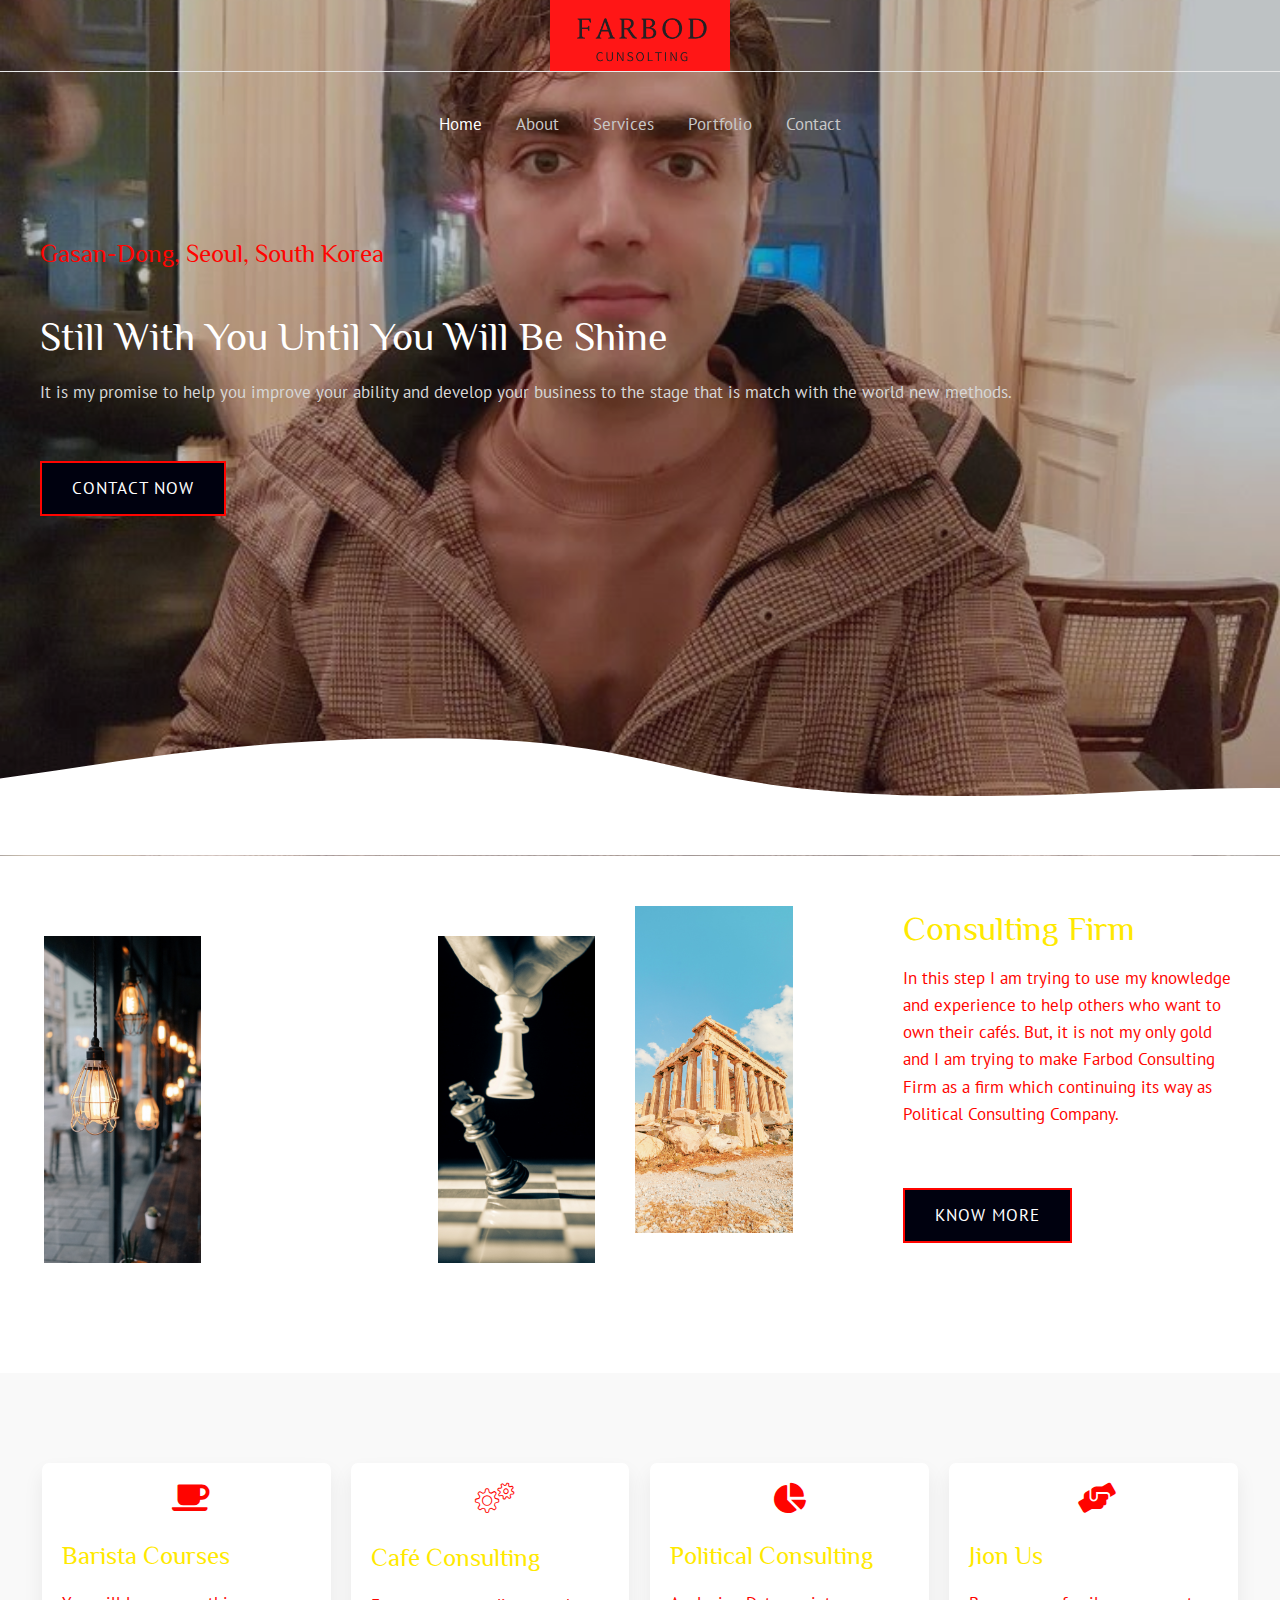
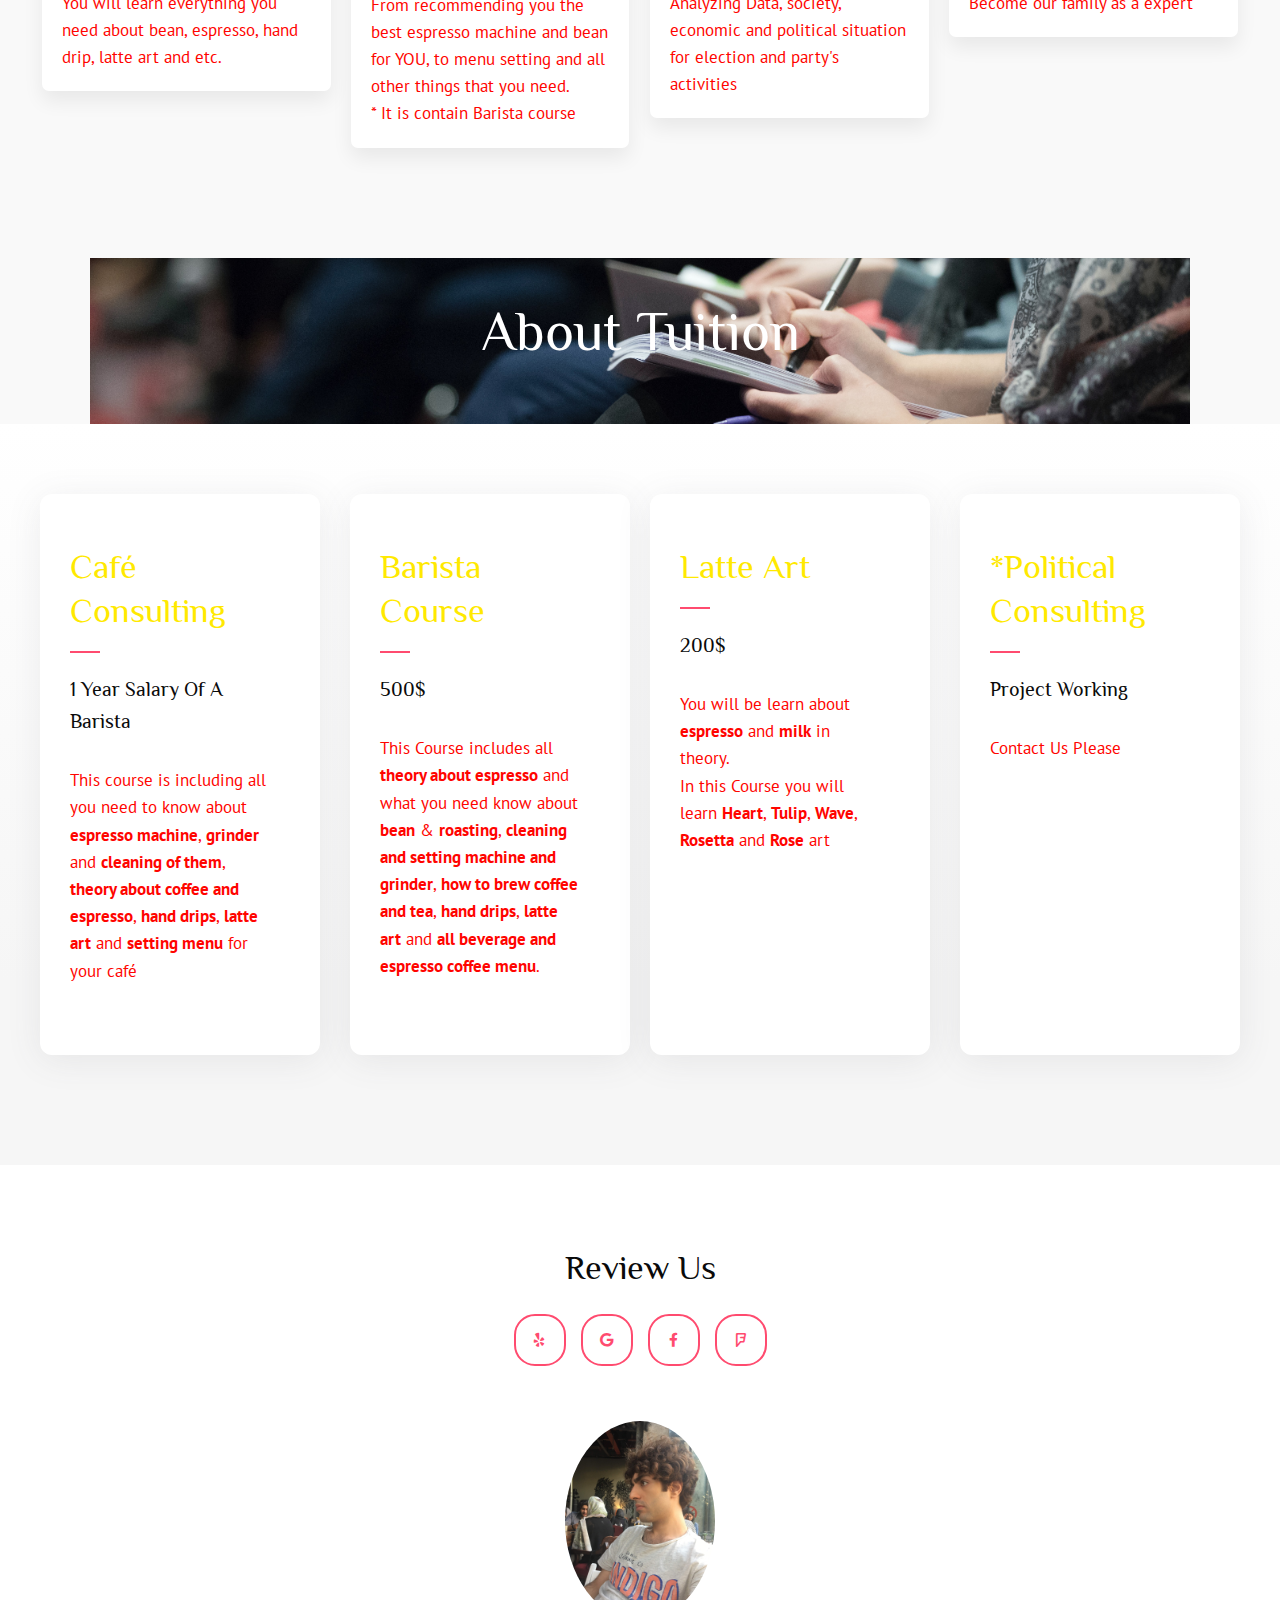
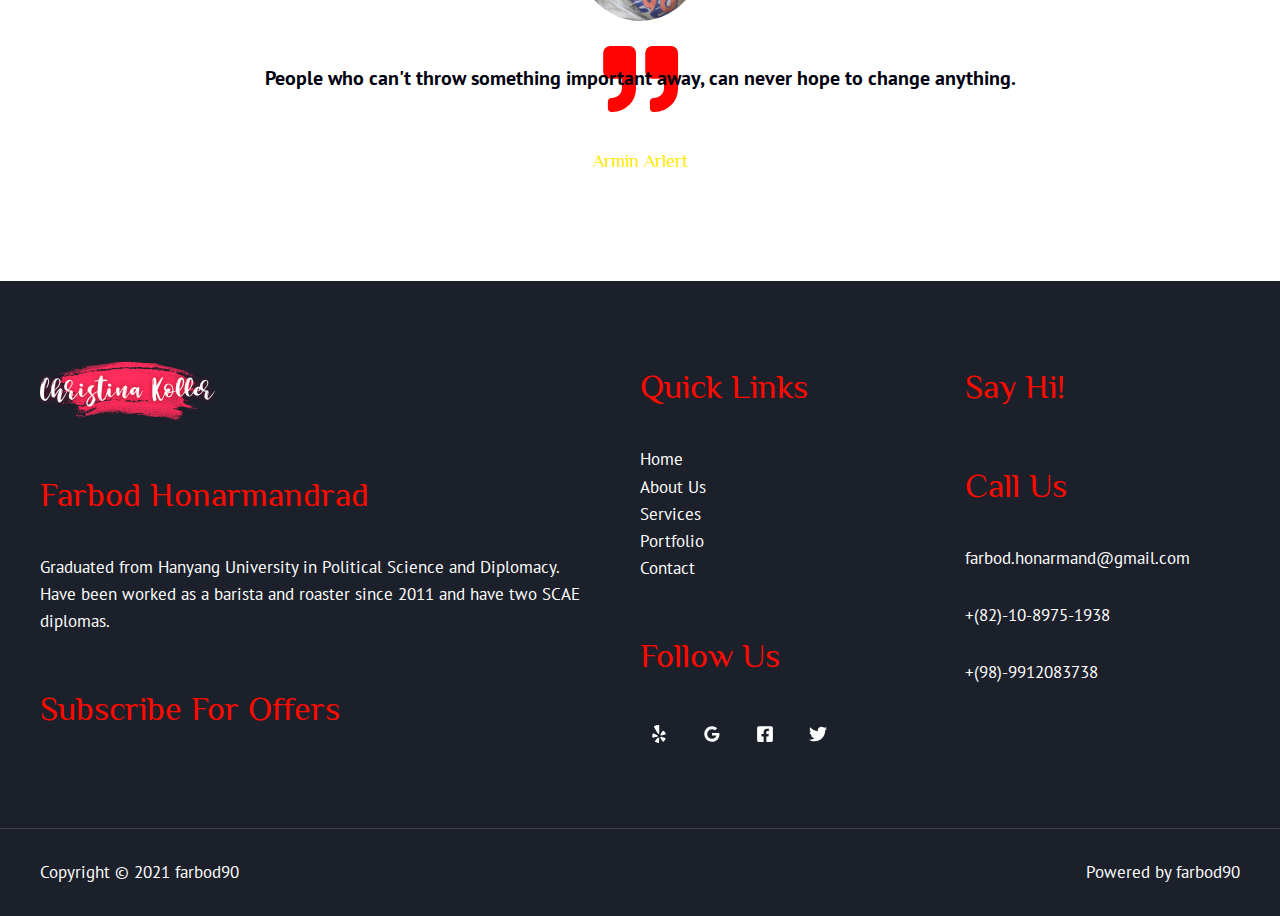
==== index.html @ 875b05d9 "Fix 6.10" ====
<!DOCTYPE html>
<html lang="ko-KR">
<head>
<meta charset="UTF-8">
<meta name="viewport" content="width=device-width, initial-scale=1">
<link rel="profile" href="https://gmpg.org/xfn/11">

<title>farbod90 &#8211; 다른 워드프레스 사이트</title>
<meta name="robots" content="max-image-preview:large">
<link rel="dns-prefetch" href="//fonts.googleapis.com">
<link rel="dns-prefetch" href="//s.w.org">
<link rel="alternate" type="application/rss+xml" title="farbod90 &raquo; 피드" href="https://otadis69.github.io/farbod90/feed/">
<link rel="alternate" type="application/rss+xml" title="farbod90 &raquo; 댓글 피드" href="https://otadis69.github.io/farbod90/comments/feed/">
		<script>
			window._wpemojiSettings = {"baseUrl":"https:\/\/s.w.org\/images\/core\/emoji\/13.0.1\/72x72\/","ext":".png","svgUrl":"https:\/\/s.w.org\/images\/core\/emoji\/13.0.1\/svg\/","svgExt":".svg","source":{"concatemoji":"https:\/\/otadis69.github.io\/farbod90\/wp-includes\/js\/wp-emoji-release.min.js?ver=5.7.2"}};
			!function(e,a,t){var n,r,o,i=a.createElement("canvas"),p=i.getContext&&i.getContext("2d");function s(e,t){var a=String.fromCharCode;p.clearRect(0,0,i.width,i.height),p.fillText(a.apply(this,e),0,0);e=i.toDataURL();return p.clearRect(0,0,i.width,i.height),p.fillText(a.apply(this,t),0,0),e===i.toDataURL()}function c(e){var t=a.createElement("script");t.src=e,t.defer=t.type="text/javascript",a.getElementsByTagName("head")[0].appendChild(t)}for(o=Array("flag","emoji"),t.supports={everything:!0,everythingExceptFlag:!0},r=0;r<o.length;r++)t.supports[o[r]]=function(e){if(!p||!p.fillText)return!1;switch(p.textBaseline="top",p.font="600 32px Arial",e){case"flag":return s([127987,65039,8205,9895,65039],[127987,65039,8203,9895,65039])?!1:!s([55356,56826,55356,56819],[55356,56826,8203,55356,56819])&&!s([55356,57332,56128,56423,56128,56418,56128,56421,56128,56430,56128,56423,56128,56447],[55356,57332,8203,56128,56423,8203,56128,56418,8203,56128,56421,8203,56128,56430,8203,56128,56423,8203,56128,56447]);case"emoji":return!s([55357,56424,8205,55356,57212],[55357,56424,8203,55356,57212])}return!1}(o[r]),t.supports.everything=t.supports.everything&&t.supports[o[r]],"flag"!==o[r]&&(t.supports.everythingExceptFlag=t.supports.everythingExceptFlag&&t.supports[o[r]]);t.supports.everythingExceptFlag=t.supports.everythingExceptFlag&&!t.supports.flag,t.DOMReady=!1,t.readyCallback=function(){t.DOMReady=!0},t.supports.everything||(n=function(){t.readyCallback()},a.addEventListener?(a.addEventListener("DOMContentLoaded",n,!1),e.addEventListener("load",n,!1)):(e.attachEvent("onload",n),a.attachEvent("onreadystatechange",function(){"complete"===a.readyState&&t.readyCallback()})),(n=t.source||{}).concatemoji?c(n.concatemoji):n.wpemoji&&n.twemoji&&(c(n.twemoji),c(n.wpemoji)))}(window,document,window._wpemojiSettings);
		</script>
		<style>img.wp-smiley,
img.emoji {
	display: inline !important;
	border: none !important;
	box-shadow: none !important;
	height: 1em !important;
	width: 1em !important;
	margin: 0 .07em !important;
	vertical-align: -0.1em !important;
	background: none !important;
	padding: 0 !important;
}</style>
	<link rel="stylesheet" id="astra-theme-css-css" href="https://otadis69.github.io/farbod90/wp-content/themes/astra/assets/css/minified/frontend.min.css?ver=3.4.1" media="all">
<style id="astra-theme-css-inline-css">html{font-size:106.25%;}a,.page-title{color:#e41e45;}a:hover,a:focus{color:#3a3a3a;}body,button,input,select,textarea,.ast-button,.ast-custom-button{font-family:'PT Sans',sans-serif;font-weight:400;font-size:17px;font-size:1rem;line-height:1.6;}blockquote{color:#00000e;}h1,.entry-content h1,.entry-content h1 a,h2,.entry-content h2,.entry-content h2 a,h3,.entry-content h3,.entry-content h3 a,h4,.entry-content h4,.entry-content h4 a,h5,.entry-content h5,.entry-content h5 a,h6,.entry-content h6,.entry-content h6 a,.site-title,.site-title a{font-family:'Philosopher',sans-serif;font-weight:400;text-transform:capitalize;}.site-title{font-size:35px;font-size:2.0588235294118rem;}header .custom-logo-link img{max-width:180px;}.astra-logo-svg{width:180px;}.ast-archive-description .ast-archive-title{font-size:40px;font-size:2.3529411764706rem;}.site-header .site-description{font-size:15px;font-size:0.88235294117647rem;}.entry-title{font-size:30px;font-size:1.7647058823529rem;}h1,.entry-content h1,.entry-content h1 a{font-size:55px;font-size:3.2352941176471rem;font-weight:400;font-family:'Philosopher',sans-serif;text-transform:capitalize;}h2,.entry-content h2,.entry-content h2 a{font-size:34px;font-size:2rem;font-weight:400;font-family:'Philosopher',sans-serif;text-transform:capitalize;}h3,.entry-content h3,.entry-content h3 a{font-size:28px;font-size:1.6470588235294rem;font-family:'Philosopher',sans-serif;text-transform:capitalize;}h4,.entry-content h4,.entry-content h4 a{font-size:25px;font-size:1.4705882352941rem;}h5,.entry-content h5,.entry-content h5 a{font-size:20px;font-size:1.1764705882353rem;}h6,.entry-content h6,.entry-content h6 a{font-size:18px;font-size:1.0588235294118rem;}.ast-single-post .entry-title,.page-title{font-size:30px;font-size:1.7647058823529rem;}::selection{background-color:#e41e45;color:#ffffff;}body,h1,.entry-title a,.entry-content h1,.entry-content h1 a,h2,.entry-content h2,.entry-content h2 a,h3,.entry-content h3,.entry-content h3 a,h4,.entry-content h4,.entry-content h4 a,h5,.entry-content h5,.entry-content h5 a,h6,.entry-content h6,.entry-content h6 a{color:#3e4359;}.tagcloud a:hover,.tagcloud a:focus,.tagcloud a.current-item{color:#ffffff;border-color:#e41e45;background-color:#e41e45;}input:focus,input[type="text"]:focus,input[type="email"]:focus,input[type="url"]:focus,input[type="password"]:focus,input[type="reset"]:focus,input[type="search"]:focus,textarea:focus{border-color:#e41e45;}input[type="radio"]:checked,input[type=reset],input[type="checkbox"]:checked,input[type="checkbox"]:hover:checked,input[type="checkbox"]:focus:checked,input[type=range]::-webkit-slider-thumb{border-color:#e41e45;background-color:#e41e45;box-shadow:none;}.site-footer a:hover + .post-count,.site-footer a:focus + .post-count{background:#e41e45;border-color:#e41e45;}.single .nav-links .nav-previous,.single .nav-links .nav-next{color:#e41e45;}.entry-meta,.entry-meta *{line-height:1.45;color:#e41e45;}.entry-meta a:hover,.entry-meta a:hover *,.entry-meta a:focus,.entry-meta a:focus *,.page-links > .page-link,.page-links .page-link:hover,.post-navigation a:hover{color:#3a3a3a;}.widget-title{font-size:24px;font-size:1.4117647058824rem;color:#3e4359;}#cat option,.secondary .calendar_wrap thead a,.secondary .calendar_wrap thead a:visited{color:#e41e45;}.secondary .calendar_wrap #today,.ast-progress-val span{background:#e41e45;}.secondary a:hover + .post-count,.secondary a:focus + .post-count{background:#e41e45;border-color:#e41e45;}.calendar_wrap #today > a{color:#ffffff;}.page-links .page-link,.single .post-navigation a{color:#e41e45;}.ast-page-builder-template .hentry {margin: 0;}.ast-page-builder-template .site-content > .ast-container {max-width: 100%;padding: 0;}.ast-page-builder-template .site-content #primary {padding: 0;margin: 0;}.ast-page-builder-template .no-results {text-align: center;margin: 4em auto;}.ast-page-builder-template .ast-pagination {padding: 2em;} .ast-page-builder-template .entry-header.ast-no-title.ast-no-thumbnail {margin-top: 0;}.ast-page-builder-template .entry-header.ast-header-without-markup {margin-top: 0;margin-bottom: 0;}.ast-page-builder-template .entry-header.ast-no-title.ast-no-meta {margin-bottom: 0;}.ast-page-builder-template.single .post-navigation {padding-bottom: 2em;}.ast-page-builder-template.single-post .site-content > .ast-container {max-width: 100%;}.ast-page-builder-template.single-post .site-content > .ast-container {max-width: 100%;}.ast-page-builder-template .entry-header {margin-top: 4em;margin-left: auto;margin-right: auto;padding-left: 20px;padding-right: 20px;}.ast-page-builder-template .ast-archive-description {margin-top: 4em;margin-left: auto;margin-right: auto;padding-left: 20px;padding-right: 20px;}.ast-page-builder-template.ast-no-sidebar .entry-content .alignwide {margin-left: 0;margin-right: 0;}.single.ast-page-builder-template .entry-header {padding-left: 20px;padding-right: 20px;}.ast-page-builder-template.ast-no-sidebar .entry-content .alignwide {margin-left: 0;margin-right: 0;}.wp-block-buttons.aligncenter{justify-content:center;}@media (max-width:782px){.entry-content .wp-block-columns .wp-block-column{margin-left:0px;}}@media (max-width:921px){.ast-separate-container .ast-article-post,.ast-separate-container .ast-article-single{padding:1.5em 2.14em;}.ast-separate-container #primary,.ast-separate-container #secondary{padding:1.5em 0;}#primary,#secondary{padding:1.5em 0;margin:0;}.ast-left-sidebar #content > .ast-container{display:flex;flex-direction:column-reverse;width:100%;}.ast-author-box img.avatar{margin:20px 0 0 0;}}@media (min-width:922px){.ast-separate-container.ast-right-sidebar #primary,.ast-separate-container.ast-left-sidebar #primary{border:0;}.search-no-results.ast-separate-container #primary{margin-bottom:4em;}}.elementor-button-wrapper .elementor-button{border-style:solid;border-top-width:2px;border-right-width:2px;border-left-width:2px;border-bottom-width:2px;}body .elementor-button.elementor-size-sm,body .elementor-button.elementor-size-xs,body .elementor-button.elementor-size-md,body .elementor-button.elementor-size-lg,body .elementor-button.elementor-size-xl,body .elementor-button{border-radius:7px;padding-top:17px;padding-right:30px;padding-bottom:17px;padding-left:30px;}.elementor-button-wrapper .elementor-button{border-color:#ee3a5e;background-color:#ee3a5e;}.elementor-button-wrapper .elementor-button:hover,.elementor-button-wrapper .elementor-button:focus{color:#ffffff;background-color:#f70077;border-color:#f70077;}.wp-block-button .wp-block-button__link,.elementor-button-wrapper .elementor-button,.elementor-button-wrapper .elementor-button:visited{color:#ffffff;}.elementor-button-wrapper .elementor-button{font-family:inherit;font-weight:normal;line-height:1;text-transform:uppercase;letter-spacing:1px;}body .elementor-button.elementor-size-sm,body .elementor-button.elementor-size-xs,body .elementor-button.elementor-size-md,body .elementor-button.elementor-size-lg,body .elementor-button.elementor-size-xl,body .elementor-button{font-size:17px;font-size:1rem;}.wp-block-button .wp-block-button__link:hover,.wp-block-button .wp-block-button__link:focus{color:#ffffff;background-color:#f70077;border-color:#f70077;}.wp-block-button .wp-block-button__link{border-style:solid;border-top-width:2px;border-right-width:2px;border-left-width:2px;border-bottom-width:2px;border-color:#ee3a5e;background-color:#ee3a5e;color:#ffffff;font-family:inherit;font-weight:normal;line-height:1;text-transform:uppercase;letter-spacing:1px;font-size:17px;font-size:1rem;border-radius:7px;padding-top:17px;padding-right:30px;padding-bottom:17px;padding-left:30px;}@media (max-width:544px){.wp-block-button .wp-block-button__link{font-size:17px;font-size:1rem;}}.menu-toggle,button,.ast-button,.ast-custom-button,.button,input#submit,input[type="button"],input[type="submit"],input[type="reset"]{border-style:solid;border-top-width:2px;border-right-width:2px;border-left-width:2px;border-bottom-width:2px;color:#ffffff;border-color:#ee3a5e;background-color:#ee3a5e;border-radius:7px;padding-top:17px;padding-right:30px;padding-bottom:17px;padding-left:30px;font-family:inherit;font-weight:normal;font-size:17px;font-size:1rem;line-height:1;text-transform:uppercase;letter-spacing:1px;}button:focus,.menu-toggle:hover,button:hover,.ast-button:hover,.ast-custom-button:hover .button:hover,.ast-custom-button:hover ,input[type=reset]:hover,input[type=reset]:focus,input#submit:hover,input#submit:focus,input[type="button"]:hover,input[type="button"]:focus,input[type="submit"]:hover,input[type="submit"]:focus{color:#ffffff;background-color:#f70077;border-color:#f70077;}@media (min-width:544px){.ast-container{max-width:100%;}}@media (max-width:544px){.ast-separate-container .ast-article-post,.ast-separate-container .ast-article-single,.ast-separate-container .comments-title,.ast-separate-container .ast-archive-description{padding:1.5em 1em;}.ast-separate-container #content .ast-container{padding-left:0.54em;padding-right:0.54em;}.ast-separate-container .ast-comment-list li.depth-1{padding:1.5em 1em;margin-bottom:1.5em;}.ast-separate-container .ast-comment-list .bypostauthor{padding:.5em;}.ast-search-menu-icon.ast-dropdown-active .search-field{width:170px;}.menu-toggle,button,.ast-button,.button,input#submit,input[type="button"],input[type="submit"],input[type="reset"]{font-size:17px;font-size:1rem;}}@media (max-width:921px){.ast-mobile-header-stack .main-header-bar .ast-search-menu-icon{display:inline-block;}.ast-header-break-point.ast-header-custom-item-outside .ast-mobile-header-stack .main-header-bar .ast-search-icon{margin:0;}.ast-comment-avatar-wrap img{max-width:2.5em;}.ast-separate-container .ast-comment-list li.depth-1{padding:1.5em 2.14em;}.ast-separate-container .comment-respond{padding:2em 2.14em;}.ast-comment-meta{padding:0 1.8888em 1.3333em;}}body,.ast-separate-container{background-color:rgba(247,247,247,0.72);;}@media (max-width:921px){.ast-archive-description .ast-archive-title{font-size:40px;}.entry-title{font-size:30px;}h1,.entry-content h1,.entry-content h1 a{font-size:48px;}h2,.entry-content h2,.entry-content h2 a{font-size:32px;}h3,.entry-content h3,.entry-content h3 a{font-size:26px;}h4,.entry-content h4,.entry-content h4 a{font-size:22px;font-size:1.2941176470588rem;}h5,.entry-content h5,.entry-content h5 a{font-size:18px;font-size:1.0588235294118rem;}h6,.entry-content h6,.entry-content h6 a{font-size:17px;font-size:1rem;}.ast-single-post .entry-title,.page-title{font-size:30px;}.astra-logo-svg{width:150px;}header .custom-logo-link img,.ast-header-break-point .site-logo-img .custom-mobile-logo-link img{max-width:150px;}}@media (max-width:544px){.ast-archive-description .ast-archive-title{font-size:40px;}.entry-title{font-size:30px;}h1,.entry-content h1,.entry-content h1 a{font-size:40px;}h2,.entry-content h2,.entry-content h2 a{font-size:30px;}h3,.entry-content h3,.entry-content h3 a{font-size:24px;}h4,.entry-content h4,.entry-content h4 a{font-size:20px;font-size:1.1764705882353rem;}h5,.entry-content h5,.entry-content h5 a{font-size:17px;font-size:1rem;}h6,.entry-content h6,.entry-content h6 a{font-size:16px;font-size:0.94117647058824rem;}.ast-single-post .entry-title,.page-title{font-size:30px;}.ast-header-break-point .site-branding img,.ast-header-break-point .custom-logo-link img{max-width:140px;}.astra-logo-svg{width:140px;}.ast-header-break-point .site-logo-img .custom-mobile-logo-link img{max-width:140px;}}@media (max-width:921px){html{font-size:96.9%;}}@media (max-width:544px){html{font-size:96.9%;}}@media (min-width:922px){.ast-container{max-width:1240px;}}@font-face {font-family: "Astra";src: url(https://otadis69.github.io/farbod90/wp-content/themes/astra/assets/fonts/astra.woff) format("woff"),url(https://otadis69.github.io/farbod90/wp-content/themes/astra/assets/fonts/astra.ttf) format("truetype"),url(https://otadis69.github.io/farbod90/wp-content/themes/astra/assets/fonts/astra.svg#astra) format("svg");font-weight: normal;font-style: normal;font-display: fallback;}@media (min-width:922px){.main-header-menu .sub-menu .menu-item.ast-left-align-sub-menu:hover > .sub-menu,.main-header-menu .sub-menu .menu-item.ast-left-align-sub-menu.focus > .sub-menu{margin-left:-2px;}}.ast-theme-transparent-header [data-section="section-header-mobile-trigger"] .ast-button-wrap .ast-mobile-menu-trigger-fill,.ast-theme-transparent-header [data-section="section-header-mobile-trigger"] .ast-button-wrap .ast-mobile-menu-trigger-minimal{border:none;}@media (min-width:921px){.ast-theme-transparent-header #masthead{position:absolute;left:0;right:0;}.ast-theme-transparent-header .main-header-bar,.ast-theme-transparent-header.ast-header-break-point .main-header-bar{background:none;}body.elementor-editor-active.ast-theme-transparent-header #masthead,.fl-builder-edit .ast-theme-transparent-header #masthead,body.vc_editor.ast-theme-transparent-header #masthead,body.brz-ed.ast-theme-transparent-header #masthead{z-index:0;}.ast-header-break-point.ast-replace-site-logo-transparent.ast-theme-transparent-header .custom-mobile-logo-link{display:none;}.ast-header-break-point.ast-replace-site-logo-transparent.ast-theme-transparent-header .transparent-custom-logo{display:inline-block;}.ast-theme-transparent-header .ast-above-header,.ast-theme-transparent-header .ast-above-header.ast-above-header-bar{background-image:none;background-color:transparent;}.ast-theme-transparent-header .ast-below-header{background-image:none;background-color:transparent;}}.ast-theme-transparent-header .ast-builder-menu .main-header-menu,.ast-theme-transparent-header .ast-builder-menu .main-header-menu .menu-link,.ast-theme-transparent-header [CLASS*="ast-builder-menu-"] .main-header-menu .menu-item > .menu-link,.ast-theme-transparent-header .ast-masthead-custom-menu-items,.ast-theme-transparent-header .ast-masthead-custom-menu-items a,.ast-theme-transparent-header .ast-builder-menu .main-header-menu .menu-item > .ast-menu-toggle,.ast-theme-transparent-header .ast-builder-menu .main-header-menu .menu-item > .ast-menu-toggle,.ast-theme-transparent-header .ast-above-header-navigation a,.ast-header-break-point.ast-theme-transparent-header .ast-above-header-navigation a,.ast-header-break-point.ast-theme-transparent-header .ast-above-header-navigation > ul.ast-above-header-menu > .menu-item-has-children:not(.current-menu-item) > .ast-menu-toggle,.ast-theme-transparent-header .ast-below-header-menu,.ast-theme-transparent-header .ast-below-header-menu a,.ast-header-break-point.ast-theme-transparent-header .ast-below-header-menu a,.ast-header-break-point.ast-theme-transparent-header .ast-below-header-menu,.ast-theme-transparent-header .main-header-menu .menu-link{color:#c9c9c9;}.ast-theme-transparent-header .ast-builder-menu .main-header-menu .menu-item:hover > .menu-link,.ast-theme-transparent-header .ast-builder-menu .main-header-menu .menu-item:hover > .ast-menu-toggle,.ast-theme-transparent-header .ast-builder-menu .main-header-menu .ast-masthead-custom-menu-items a:hover,.ast-theme-transparent-header .ast-builder-menu .main-header-menu .focus > .menu-link,.ast-theme-transparent-header .ast-builder-menu .main-header-menu .focus > .ast-menu-toggle,.ast-theme-transparent-header .ast-builder-menu .main-header-menu .current-menu-item > .menu-link,.ast-theme-transparent-header .ast-builder-menu .main-header-menu .current-menu-ancestor > .menu-link,.ast-theme-transparent-header .ast-builder-menu .main-header-menu .current-menu-item > .ast-menu-toggle,.ast-theme-transparent-header .ast-builder-menu .main-header-menu .current-menu-ancestor > .ast-menu-toggle,.ast-theme-transparent-header [CLASS*="ast-builder-menu-"] .main-header-menu .current-menu-item > .menu-link,.ast-theme-transparent-header [CLASS*="ast-builder-menu-"] .main-header-menu .current-menu-ancestor > .menu-link,.ast-theme-transparent-header [CLASS*="ast-builder-menu-"] .main-header-menu .current-menu-item > .ast-menu-toggle,.ast-theme-transparent-header [CLASS*="ast-builder-menu-"] .main-header-menu .current-menu-ancestor > .ast-menu-toggle,.ast-theme-transparent-header .main-header-menu .menu-item:hover > .menu-link,.ast-theme-transparent-header .main-header-menu .current-menu-item > .menu-link,.ast-theme-transparent-header .main-header-menu .current-menu-ancestor > .menu-link{color:#ffffff;}@media (max-width:921px){.ast-theme-transparent-header #masthead{position:absolute;left:0;right:0;}.ast-theme-transparent-header .main-header-bar,.ast-theme-transparent-header.ast-header-break-point .main-header-bar{background:none;}body.elementor-editor-active.ast-theme-transparent-header #masthead,.fl-builder-edit .ast-theme-transparent-header #masthead,body.vc_editor.ast-theme-transparent-header #masthead,body.brz-ed.ast-theme-transparent-header #masthead{z-index:0;}.ast-header-break-point.ast-replace-site-logo-transparent.ast-theme-transparent-header .custom-mobile-logo-link{display:none;}.ast-header-break-point.ast-replace-site-logo-transparent.ast-theme-transparent-header .transparent-custom-logo{display:inline-block;}.ast-theme-transparent-header .ast-above-header,.ast-theme-transparent-header .ast-above-header.ast-above-header-bar{background-image:none;background-color:transparent;}.ast-theme-transparent-header .ast-below-header{background-image:none;background-color:transparent;}}@media (max-width:921px){.ast-theme-transparent-header .ast-builder-menu .main-header-menu,.ast-theme-transparent-header .ast-builder-menu .main-header-menu .menu-link,.ast-theme-transparent-header [CLASS*="ast-builder-menu-"] .main-header-menu .menu-item > .menu-link,.ast-theme-transparent-header .ast-masthead-custom-menu-items,.ast-theme-transparent-header .ast-masthead-custom-menu-items a,.ast-theme-transparent-header .ast-builder-menu .main-header-menu .menu-item > .ast-menu-toggle,.ast-theme-transparent-header .ast-builder-menu .main-header-menu .menu-item > .ast-menu-toggle,.ast-theme-transparent-header .main-header-menu .menu-link{color:#3d3d3d;}.ast-theme-transparent-header .ast-builder-menu .main-header-menu .menu-item:hover > .menu-link,.ast-theme-transparent-header .ast-builder-menu .main-header-menu .menu-item:hover > .ast-menu-toggle,.ast-theme-transparent-header .ast-builder-menu .main-header-menu .ast-masthead-custom-menu-items a:hover,.ast-theme-transparent-header .ast-builder-menu .main-header-menu .focus > .menu-link,.ast-theme-transparent-header .ast-builder-menu .main-header-menu .focus > .ast-menu-toggle,.ast-theme-transparent-header .ast-builder-menu .main-header-menu .current-menu-item > .menu-link,.ast-theme-transparent-header .ast-builder-menu .main-header-menu .current-menu-ancestor > .menu-link,.ast-theme-transparent-header .ast-builder-menu .main-header-menu .current-menu-item > .ast-menu-toggle,.ast-theme-transparent-header .ast-builder-menu .main-header-menu .current-menu-ancestor > .ast-menu-toggle,.ast-theme-transparent-header [CLASS*="ast-builder-menu-"] .main-header-menu .current-menu-item > .menu-link,.ast-theme-transparent-header [CLASS*="ast-builder-menu-"] .main-header-menu .current-menu-ancestor > .menu-link,.ast-theme-transparent-header [CLASS*="ast-builder-menu-"] .main-header-menu .current-menu-item > .ast-menu-toggle,.ast-theme-transparent-header [CLASS*="ast-builder-menu-"] .main-header-menu .current-menu-ancestor > .ast-menu-toggle,.ast-theme-transparent-header .main-header-menu .menu-item:hover > .menu-link,.ast-theme-transparent-header .main-header-menu .current-menu-item > .menu-link,.ast-theme-transparent-header .main-header-menu .current-menu-ancestor > .menu-link{color:#ff4b6f;}}.ast-theme-transparent-header #ast-desktop-header > [CLASS*="-header-wrap"]:nth-last-child(2) > [CLASS*="-header-bar"],.ast-theme-transparent-header.ast-header-break-point #ast-mobile-header > [CLASS*="-header-wrap"]:nth-last-child(2) > [CLASS*="-header-bar"]{border-bottom-width:0px;border-bottom-style:solid;}.ast-breadcrumbs .trail-browse,.ast-breadcrumbs .trail-items,.ast-breadcrumbs .trail-items li{display:inline-block;margin:0;padding:0;border:none;background:inherit;text-indent:0;}.ast-breadcrumbs .trail-browse{font-size:inherit;font-style:inherit;font-weight:inherit;color:inherit;}.ast-breadcrumbs .trail-items{list-style:none;}.trail-items li::after{padding:0 0.3em;content:"\00bb";}.trail-items li:last-of-type::after{display:none;}h1,.entry-content h1,h2,.entry-content h2,h3,.entry-content h3,h4,.entry-content h4,h5,.entry-content h5,h6,.entry-content h6{color:#0a0a0a;}@media (max-width:921px){.ast-builder-grid-row-container.ast-builder-grid-row-tablet-3-firstrow .ast-builder-grid-row > *:first-child,.ast-builder-grid-row-container.ast-builder-grid-row-tablet-3-lastrow .ast-builder-grid-row > *:last-child{grid-column:1 / -1;}}@media (max-width:544px){.ast-builder-grid-row-container.ast-builder-grid-row-mobile-3-firstrow .ast-builder-grid-row > *:first-child,.ast-builder-grid-row-container.ast-builder-grid-row-mobile-3-lastrow .ast-builder-grid-row > *:last-child{grid-column:1 / -1;}}.ast-builder-layout-element[data-section="title_tagline"]{display:flex;}@media (max-width:921px){.ast-header-break-point .ast-builder-layout-element[data-section="title_tagline"]{display:flex;}}@media (max-width:544px){.ast-header-break-point .ast-builder-layout-element[data-section="title_tagline"]{display:flex;}}.ast-builder-menu-1{font-family:inherit;font-weight:inherit;}.ast-builder-menu-1 .sub-menu,.ast-builder-menu-1 .inline-on-mobile .sub-menu{border-top-width:1px;border-bottom-width:1px;border-right-width:1px;border-left-width:1px;border-color:#eaeaea;border-style:solid;border-radius:0px;}.ast-builder-menu-1 .main-header-menu > .menu-item > .sub-menu,.ast-builder-menu-1 .main-header-menu > .menu-item > .astra-full-megamenu-wrapper{margin-top:0px;}.ast-desktop .ast-builder-menu-1 .main-header-menu > .menu-item > .sub-menu:before,.ast-desktop .ast-builder-menu-1 .main-header-menu > .menu-item > .astra-full-megamenu-wrapper:before{height:calc( 0px + 5px );}.ast-desktop .ast-builder-menu-1 .menu-item .sub-menu .menu-link{border-style:none;}@media (max-width:921px){.ast-header-break-point .ast-builder-menu-1 .menu-item.menu-item-has-children > .ast-menu-toggle{top:0;}.ast-builder-menu-1 .menu-item-has-children > .menu-link:after{content:unset;}}@media (max-width:544px){.ast-header-break-point .ast-builder-menu-1 .menu-item.menu-item-has-children > .ast-menu-toggle{top:0;}}.ast-builder-menu-1{display:flex;}@media (max-width:921px){.ast-header-break-point .ast-builder-menu-1{display:flex;}}@media (max-width:544px){.ast-header-break-point .ast-builder-menu-1{display:flex;}}.site-below-footer-wrap[data-section="section-below-footer-builder"]{background-color:#1b202a;;background-image:none;;min-height:80px;border-style:solid;border-width:0px;border-top-width:1px;border-top-color:#424242;}.site-below-footer-wrap[data-section="section-below-footer-builder"] .ast-builder-grid-row{max-width:1200px;margin-left:auto;margin-right:auto;}.site-below-footer-wrap[data-section="section-below-footer-builder"] .ast-builder-grid-row,.site-below-footer-wrap[data-section="section-below-footer-builder"] .site-footer-section{align-items:flex-start;}.site-below-footer-wrap[data-section="section-below-footer-builder"].ast-footer-row-inline .site-footer-section{display:flex;margin-bottom:0;}.ast-builder-grid-row-2-equal .ast-builder-grid-row{grid-template-columns:repeat( 2,1fr );}@media (max-width:921px){.site-below-footer-wrap[data-section="section-below-footer-builder"].ast-footer-row-tablet-inline .site-footer-section{display:flex;margin-bottom:0;}.site-below-footer-wrap[data-section="section-below-footer-builder"].ast-footer-row-tablet-stack .site-footer-section{display:block;margin-bottom:10px;}.ast-builder-grid-row-container.ast-builder-grid-row-tablet-2-equal .ast-builder-grid-row{grid-template-columns:repeat( 2,1fr );}}@media (max-width:544px){.site-below-footer-wrap[data-section="section-below-footer-builder"].ast-footer-row-mobile-inline .site-footer-section{display:flex;margin-bottom:0;}.site-below-footer-wrap[data-section="section-below-footer-builder"].ast-footer-row-mobile-stack .site-footer-section{display:block;margin-bottom:10px;}.ast-builder-grid-row-container.ast-builder-grid-row-mobile-full .ast-builder-grid-row{grid-template-columns:1fr;}}.site-below-footer-wrap[data-section="section-below-footer-builder"]{padding-top:30px;padding-bottom:30px;padding-left:30px;padding-right:30px;}.site-below-footer-wrap[data-section="section-below-footer-builder"]{display:grid;}@media (max-width:921px){.ast-header-break-point .site-below-footer-wrap[data-section="section-below-footer-builder"]{display:grid;}}@media (max-width:544px){.ast-header-break-point .site-below-footer-wrap[data-section="section-below-footer-builder"]{display:grid;}}.footer-widget-area[data-section="section-fb-html-1"] .ast-builder-html-element{color:#ffffff;}.footer-widget-area[data-section="section-fb-html-1"]{display:block;}@media (max-width:921px){.ast-header-break-point .footer-widget-area[data-section="section-fb-html-1"]{display:block;}}@media (max-width:544px){.ast-header-break-point .footer-widget-area[data-section="section-fb-html-1"]{display:block;}}.footer-widget-area[data-section="section-fb-html-1"] .ast-builder-html-element{text-align:right;}@media (max-width:921px){.footer-widget-area[data-section="section-fb-html-1"] .ast-builder-html-element{text-align:right;}}@media (max-width:544px){.footer-widget-area[data-section="section-fb-html-1"] .ast-builder-html-element{text-align:center;}}.ast-footer-copyright{text-align:left;}.ast-footer-copyright {color:#ffffff;}@media (max-width:921px){.ast-footer-copyright{text-align:left;}}@media (max-width:544px){.ast-footer-copyright{text-align:center;}}.ast-footer-copyright.ast-builder-layout-element{display:flex;}@media (max-width:921px){.ast-header-break-point .ast-footer-copyright.ast-builder-layout-element{display:flex;}}@media (max-width:544px){.ast-header-break-point .ast-footer-copyright.ast-builder-layout-element{display:flex;}}.ast-footer-social-1-wrap .ast-builder-social-element{margin-left:7.5px;margin-right:7.5px;padding:10px;border-radius:50px;}.ast-footer-social-1-wrap .ast-builder-social-element svg{width:18px;height:18px;}.ast-footer-social-1-wrap .ast-social-icon-image-wrap{margin:10px;}.ast-footer-social-1-wrap .ast-social-color-type-custom svg{fill:#ffffff;}.ast-footer-social-1-wrap .ast-social-color-type-custom .ast-builder-social-element:hover{color:#ffffff;background:#ff4b6f;}.ast-footer-social-1-wrap .ast-social-color-type-custom .ast-builder-social-element:hover svg{fill:#ffffff;}.ast-footer-social-1-wrap .ast-social-color-type-custom .social-item-label{color:#ffffff;}.ast-footer-social-1-wrap .ast-builder-social-element:hover .social-item-label{color:#ffffff;}[data-section="section-fb-social-icons-1"] .footer-social-inner-wrap{text-align:left;}@media (max-width:921px){.ast-footer-social-1-wrap .ast-builder-social-element svg{width:14px;height:14px;}.ast-footer-social-1-wrap .ast-builder-social-element{margin-left:3px;margin-right:3px;}[data-section="section-fb-social-icons-1"] .footer-social-inner-wrap{text-align:left;}}@media (max-width:544px){.ast-footer-social-1-wrap{margin-bottom:20px;}[data-section="section-fb-social-icons-1"] .footer-social-inner-wrap{text-align:left;}}.ast-builder-layout-element[data-section="section-fb-social-icons-1"]{display:flex;}@media (max-width:921px){.ast-header-break-point .ast-builder-layout-element[data-section="section-fb-social-icons-1"]{display:flex;}}@media (max-width:544px){.ast-header-break-point .ast-builder-layout-element[data-section="section-fb-social-icons-1"]{display:flex;}}.ast-social-color-type-official .ast-builder-social-element,.ast-social-color-type-official .social-item-label {color: var(--color);background-color: var(--background-color);}.header-social-inner-wrap.ast-social-color-type-official .ast-builder-social-element svg,.footer-social-inner-wrap.ast-social-color-type-official .ast-builder-social-element svg {fill: currentColor;}.site-footer{background-color:#1b202a;;background-image:none;;}.site-primary-footer-wrap[data-section="section-primary-footer-builder"]{background-color:#1b202a;;background-image:none;;}.site-primary-footer-wrap[data-section="section-primary-footer-builder"] .ast-builder-grid-row{max-width:1200px;margin-left:auto;margin-right:auto;}.site-primary-footer-wrap[data-section="section-primary-footer-builder"] .ast-builder-grid-row,.site-primary-footer-wrap[data-section="section-primary-footer-builder"] .site-footer-section{align-items:flex-start;}.site-primary-footer-wrap[data-section="section-primary-footer-builder"].ast-footer-row-inline .site-footer-section{display:flex;margin-bottom:0;}.ast-builder-grid-row-3-lheavy .ast-builder-grid-row{grid-template-columns:2fr 1fr 1fr;}@media (max-width:921px){.site-primary-footer-wrap[data-section="section-primary-footer-builder"].ast-footer-row-tablet-inline .site-footer-section{display:flex;margin-bottom:0;}.site-primary-footer-wrap[data-section="section-primary-footer-builder"].ast-footer-row-tablet-stack .site-footer-section{display:block;margin-bottom:10px;}.ast-builder-grid-row-container.ast-builder-grid-row-tablet-3-equal .ast-builder-grid-row{grid-template-columns:repeat( 3,1fr );}}@media (max-width:544px){.site-primary-footer-wrap[data-section="section-primary-footer-builder"].ast-footer-row-mobile-inline .site-footer-section{display:flex;margin-bottom:0;}.site-primary-footer-wrap[data-section="section-primary-footer-builder"].ast-footer-row-mobile-stack .site-footer-section{display:block;margin-bottom:10px;}.ast-builder-grid-row-container.ast-builder-grid-row-mobile-full .ast-builder-grid-row{grid-template-columns:1fr;}}.site-primary-footer-wrap[data-section="section-primary-footer-builder"]{padding-top:80px;padding-bottom:60px;padding-left:30px;padding-right:30px;}@media (max-width:544px){.site-primary-footer-wrap[data-section="section-primary-footer-builder"]{padding-top:40px;padding-bottom:30px;padding-left:20px;padding-right:20px;}}.site-primary-footer-wrap[data-section="section-primary-footer-builder"]{display:grid;}@media (max-width:921px){.ast-header-break-point .site-primary-footer-wrap[data-section="section-primary-footer-builder"]{display:grid;}}@media (max-width:544px){.ast-header-break-point .site-primary-footer-wrap[data-section="section-primary-footer-builder"]{display:grid;}}.footer-widget-area[data-section="sidebar-widgets-footer-widget-1"] .footer-widget-area-inner{text-align:left;}@media (max-width:921px){.footer-widget-area[data-section="sidebar-widgets-footer-widget-1"] .footer-widget-area-inner{text-align:left;}}@media (max-width:544px){.footer-widget-area[data-section="sidebar-widgets-footer-widget-1"] .footer-widget-area-inner{text-align:left;}}.footer-widget-area[data-section="sidebar-widgets-footer-widget-1"] .footer-widget-area-inner{color:#ffffff;}.footer-widget-area[data-section="sidebar-widgets-footer-widget-1"] .widget-title{color:#ff0900;font-size:34px;font-size:2rem;}.footer-widget-area[data-section="sidebar-widgets-footer-widget-1"]{display:block;}@media (max-width:921px){.ast-header-break-point .footer-widget-area[data-section="sidebar-widgets-footer-widget-1"]{display:block;}}@media (max-width:544px){.ast-header-break-point .footer-widget-area[data-section="sidebar-widgets-footer-widget-1"]{display:block;}}.footer-widget-area[data-section="sidebar-widgets-footer-widget-2"] .footer-widget-area-inner a{color:#ffffff;}.footer-widget-area[data-section="sidebar-widgets-footer-widget-2"] .widget-title{color:#ff0900;font-size:34px;font-size:2rem;}.footer-widget-area[data-section="sidebar-widgets-footer-widget-2"]{display:block;}@media (max-width:921px){.ast-header-break-point .footer-widget-area[data-section="sidebar-widgets-footer-widget-2"]{display:block;}}@media (max-width:544px){.ast-header-break-point .footer-widget-area[data-section="sidebar-widgets-footer-widget-2"]{display:block;}}.footer-widget-area[data-section="sidebar-widgets-footer-widget-3"] .footer-widget-area-inner{color:#ffffff;}.footer-widget-area[data-section="sidebar-widgets-footer-widget-3"] .widget-title{color:#ff0900;font-size:34px;font-size:2rem;}.footer-widget-area[data-section="sidebar-widgets-footer-widget-3"]{display:block;}@media (max-width:921px){.ast-header-break-point .footer-widget-area[data-section="sidebar-widgets-footer-widget-3"]{display:block;}}@media (max-width:544px){.ast-header-break-point .footer-widget-area[data-section="sidebar-widgets-footer-widget-3"]{display:block;}}.footer-widget-area[data-section="sidebar-widgets-footer-widget-2"] .footer-widget-area-inner{text-align:left;}@media (max-width:921px){.footer-widget-area[data-section="sidebar-widgets-footer-widget-2"] .footer-widget-area-inner{text-align:left;}}@media (max-width:544px){.footer-widget-area[data-section="sidebar-widgets-footer-widget-2"] .footer-widget-area-inner{text-align:left;}}.footer-widget-area[data-section="sidebar-widgets-footer-widget-1"] .footer-widget-area-inner{color:#ffffff;}.footer-widget-area[data-section="sidebar-widgets-footer-widget-1"] .widget-title{color:#ff0900;font-size:34px;font-size:2rem;}.footer-widget-area[data-section="sidebar-widgets-footer-widget-1"]{display:block;}@media (max-width:921px){.ast-header-break-point .footer-widget-area[data-section="sidebar-widgets-footer-widget-1"]{display:block;}}@media (max-width:544px){.ast-header-break-point .footer-widget-area[data-section="sidebar-widgets-footer-widget-1"]{display:block;}}.footer-widget-area[data-section="sidebar-widgets-footer-widget-2"] .footer-widget-area-inner a{color:#ffffff;}.footer-widget-area[data-section="sidebar-widgets-footer-widget-2"] .widget-title{color:#ff0900;font-size:34px;font-size:2rem;}.footer-widget-area[data-section="sidebar-widgets-footer-widget-2"]{display:block;}@media (max-width:921px){.ast-header-break-point .footer-widget-area[data-section="sidebar-widgets-footer-widget-2"]{display:block;}}@media (max-width:544px){.ast-header-break-point .footer-widget-area[data-section="sidebar-widgets-footer-widget-2"]{display:block;}}.footer-widget-area[data-section="sidebar-widgets-footer-widget-3"] .footer-widget-area-inner{color:#ffffff;}.footer-widget-area[data-section="sidebar-widgets-footer-widget-3"] .widget-title{color:#ff0900;font-size:34px;font-size:2rem;}.footer-widget-area[data-section="sidebar-widgets-footer-widget-3"]{display:block;}@media (max-width:921px){.ast-header-break-point .footer-widget-area[data-section="sidebar-widgets-footer-widget-3"]{display:block;}}@media (max-width:544px){.ast-header-break-point .footer-widget-area[data-section="sidebar-widgets-footer-widget-3"]{display:block;}}.footer-widget-area[data-section="sidebar-widgets-footer-widget-3"] .footer-widget-area-inner{text-align:left;}@media (max-width:921px){.footer-widget-area[data-section="sidebar-widgets-footer-widget-3"] .footer-widget-area-inner{text-align:left;}}@media (max-width:544px){.footer-widget-area[data-section="sidebar-widgets-footer-widget-3"] .footer-widget-area-inner{text-align:left;}}.footer-widget-area[data-section="sidebar-widgets-footer-widget-1"] .footer-widget-area-inner{color:#ffffff;}.footer-widget-area[data-section="sidebar-widgets-footer-widget-1"] .widget-title{color:#ff0900;font-size:34px;font-size:2rem;}.footer-widget-area[data-section="sidebar-widgets-footer-widget-1"]{display:block;}@media (max-width:921px){.ast-header-break-point .footer-widget-area[data-section="sidebar-widgets-footer-widget-1"]{display:block;}}@media (max-width:544px){.ast-header-break-point .footer-widget-area[data-section="sidebar-widgets-footer-widget-1"]{display:block;}}.footer-widget-area[data-section="sidebar-widgets-footer-widget-2"] .footer-widget-area-inner a{color:#ffffff;}.footer-widget-area[data-section="sidebar-widgets-footer-widget-2"] .widget-title{color:#ff0900;font-size:34px;font-size:2rem;}.footer-widget-area[data-section="sidebar-widgets-footer-widget-2"]{display:block;}@media (max-width:921px){.ast-header-break-point .footer-widget-area[data-section="sidebar-widgets-footer-widget-2"]{display:block;}}@media (max-width:544px){.ast-header-break-point .footer-widget-area[data-section="sidebar-widgets-footer-widget-2"]{display:block;}}.footer-widget-area[data-section="sidebar-widgets-footer-widget-3"] .footer-widget-area-inner{color:#ffffff;}.footer-widget-area[data-section="sidebar-widgets-footer-widget-3"] .widget-title{color:#ff0900;font-size:34px;font-size:2rem;}.footer-widget-area[data-section="sidebar-widgets-footer-widget-3"]{display:block;}@media (max-width:921px){.ast-header-break-point .footer-widget-area[data-section="sidebar-widgets-footer-widget-3"]{display:block;}}@media (max-width:544px){.ast-header-break-point .footer-widget-area[data-section="sidebar-widgets-footer-widget-3"]{display:block;}}.ast-header-break-point .main-header-bar{border-bottom-width:0px;}@media (min-width:922px){.main-header-bar{border-bottom-width:0px;}}.ast-flex{-webkit-align-content:center;-ms-flex-line-pack:center;align-content:center;-webkit-box-align:center;-webkit-align-items:center;-moz-box-align:center;-ms-flex-align:center;align-items:center;}.main-header-bar{padding:1em 0;}.ast-site-identity{padding:0;}.header-main-layout-1 .ast-flex.main-header-container, .header-main-layout-3 .ast-flex.main-header-container{-webkit-align-content:center;-ms-flex-line-pack:center;align-content:center;-webkit-box-align:center;-webkit-align-items:center;-moz-box-align:center;-ms-flex-align:center;align-items:center;}.header-main-layout-1 .ast-flex.main-header-container, .header-main-layout-3 .ast-flex.main-header-container{-webkit-align-content:center;-ms-flex-line-pack:center;align-content:center;-webkit-box-align:center;-webkit-align-items:center;-moz-box-align:center;-ms-flex-align:center;align-items:center;}.main-header-menu .sub-menu .menu-item.menu-item-has-children > .menu-link:after{position:absolute;right:1em;top:50%;transform:translate(0,-50%) rotate(270deg);}.ast-header-break-point .main-header-bar .main-header-bar-navigation .page_item_has_children > .ast-menu-toggle::before, .ast-header-break-point .main-header-bar .main-header-bar-navigation .menu-item-has-children > .ast-menu-toggle::before, .ast-mobile-popup-drawer .main-header-bar-navigation .menu-item-has-children>.ast-menu-toggle::before, .ast-header-break-point .ast-mobile-header-wrap .main-header-bar-navigation .menu-item-has-children > .ast-menu-toggle::before{font-weight:bold;content:"\e900";font-family:Astra;text-decoration:inherit;display:inline-block;}.ast-header-break-point .main-navigation ul.sub-menu .menu-item .menu-link:before{content:"\e900";font-family:Astra;font-size:.65em;text-decoration:inherit;display:inline-block;transform:translate(0, -2px) rotateZ(270deg);margin-right:5px;}.widget_search .search-form:after{font-family:Astra;font-size:1.2em;font-weight:normal;content:"\e8b6";position:absolute;top:50%;right:15px;transform:translate(0, -50%);}.astra-search-icon::before{content:"\e8b6";font-family:Astra;font-style:normal;font-weight:normal;text-decoration:inherit;text-align:center;-webkit-font-smoothing:antialiased;-moz-osx-font-smoothing:grayscale;}.main-header-bar .main-header-bar-navigation .page_item_has_children > a:after, .main-header-bar .main-header-bar-navigation .menu-item-has-children > a:after, .site-header-focus-item .main-header-bar-navigation .menu-item-has-children > .menu-link:after{content:"\e900";display:inline-block;font-family:Astra;font-size:.6rem;font-weight:bold;text-rendering:auto;-webkit-font-smoothing:antialiased;-moz-osx-font-smoothing:grayscale;margin-left:10px;line-height:normal;}.ast-mobile-popup-drawer .main-header-bar-navigation .ast-submenu-expanded>.ast-menu-toggle::before{transform:rotateX(180deg);}.ast-header-break-point .main-header-bar-navigation .menu-item-has-children > .menu-link:after{display:none;}.ast-mobile-header-content > *,.ast-desktop-header-content > * {padding: 10px 0;height: auto;}.ast-mobile-header-content > *:first-child,.ast-desktop-header-content > *:first-child {padding-top: 10px;}.ast-mobile-header-content > .ast-builder-menu,.ast-desktop-header-content > .ast-builder-menu {padding-top: 0;}.ast-mobile-header-content > *:last-child,.ast-desktop-header-content > *:last-child {padding-bottom: 0;}.ast-mobile-header-content .ast-search-menu-icon.ast-inline-search label,.ast-desktop-header-content .ast-search-menu-icon.ast-inline-search label {width: 100%;}.ast-desktop-header-content .main-header-bar-navigation .ast-submenu-expanded > .ast-menu-toggle::before {transform: rotateX(180deg);}#ast-desktop-header .ast-desktop-header-content,.ast-mobile-header-content .ast-search-icon,.ast-desktop-header-content .ast-search-icon,.ast-off-canvas-active .ast-main-header-nav-open.ast-popup-nav-open .ast-mobile-header-wrap .ast-mobile-header-content,.ast-mobile-header-wrap .ast-mobile-header-content,.ast-main-header-nav-open.ast-popup-nav-open .ast-mobile-header-wrap .ast-mobile-header-content,.ast-off-canvas-active .ast-main-header-nav-open.ast-popup-nav-open .ast-desktop-header-content,.ast-main-header-nav-open.ast-popup-nav-open .ast-desktop-header-content {display: none;}.ast-main-header-nav-open.ast-header-break-point #ast-desktop-header .ast-desktop-header-content,.ast-main-header-nav-open.ast-header-break-point .ast-mobile-header-wrap .ast-mobile-header-content {display: block;}.ast-desktop .ast-desktop-header-content .astra-menu-animation-slide-up > .menu-item > .sub-menu,.ast-desktop .ast-desktop-header-content .astra-menu-animation-slide-up > .menu-item .menu-item > .sub-menu,.ast-desktop .ast-desktop-header-content .astra-menu-animation-slide-down > .menu-item > .sub-menu,.ast-desktop .ast-desktop-header-content .astra-menu-animation-slide-down > .menu-item .menu-item > .sub-menu,.ast-desktop .ast-desktop-header-content .astra-menu-animation-fade > .menu-item > .sub-menu,.ast-desktop .ast-desktop-header-content .astra-menu-animation-fade > .menu-item .menu-item > .sub-menu {opacity: 1;visibility: visible;}.ast-hfb-header.ast-default-menu-enable.ast-header-break-point .ast-mobile-header-wrap .ast-mobile-header-content .main-header-bar-navigation {width: unset;margin: unset;}.ast-mobile-header-content.content-align-flex-end .main-header-bar-navigation .menu-item-has-children > .ast-menu-toggle,.ast-desktop-header-content.content-align-flex-end .main-header-bar-navigation .menu-item-has-children > .ast-menu-toggle {left: calc( 20px - 0.907em);}.ast-mobile-header-content .ast-search-menu-icon,.ast-mobile-header-content .ast-search-menu-icon.slide-search,.ast-desktop-header-content .ast-search-menu-icon,.ast-desktop-header-content .ast-search-menu-icon.slide-search {width: 100%;position: relative;display: block;right: auto;transform: none;}.ast-mobile-header-content .ast-search-menu-icon.slide-search .search-form,.ast-mobile-header-content .ast-search-menu-icon .search-form,.ast-desktop-header-content .ast-search-menu-icon.slide-search .search-form,.ast-desktop-header-content .ast-search-menu-icon .search-form {right: 0;visibility: visible;opacity: 1;position: relative;top: auto;transform: none;padding: 0;display: block;overflow: hidden;}.ast-mobile-header-content .ast-search-menu-icon.ast-inline-search .search-field,.ast-mobile-header-content .ast-search-menu-icon .search-field,.ast-desktop-header-content .ast-search-menu-icon.ast-inline-search .search-field,.ast-desktop-header-content .ast-search-menu-icon .search-field {width: 100%;padding-right: 5.5em;}.ast-mobile-header-content .ast-search-menu-icon .search-submit,.ast-desktop-header-content .ast-search-menu-icon .search-submit {display: block;position: absolute;height: 100%;top: 0;right: 0;padding: 0 1em;border-radius: 0;}.ast-hfb-header.ast-default-menu-enable.ast-header-break-point .ast-mobile-header-wrap .ast-mobile-header-content .main-header-bar-navigation ul .sub-menu .menu-link {padding-left: 30px;}.ast-hfb-header.ast-default-menu-enable.ast-header-break-point .ast-mobile-header-wrap .ast-mobile-header-content .main-header-bar-navigation .sub-menu .menu-item .menu-item .menu-link {padding-left: 40px;}.ast-mobile-popup-drawer.active .ast-mobile-popup-inner{background-color:#ffffff;;}.ast-mobile-header-wrap .ast-mobile-header-content, .ast-desktop-header-content{background-color:#ffffff;;}.ast-mobile-popup-content > *, .ast-mobile-header-content > *, .ast-desktop-popup-content > *, .ast-desktop-header-content > *{padding-top:0px;padding-bottom:0px;}.content-align-flex-start .ast-builder-layout-element{justify-content:flex-start;}.content-align-flex-start .main-header-menu{text-align:left;}.ast-mobile-popup-drawer.active .ast-mobile-popup-drawer.active .menu-toggle-close{color:#3a3a3a;}.ast-mobile-header-wrap .ast-primary-header-bar,.ast-primary-header-bar .site-primary-header-wrap{min-height:70px;}.ast-desktop .ast-primary-header-bar .main-header-menu > .menu-item{line-height:70px;}@media (max-width:921px){#masthead .ast-mobile-header-wrap .ast-above-header-bar,#masthead .ast-mobile-header-wrap .ast-primary-header-bar,#masthead .ast-mobile-header-wrap .ast-below-header-bar{padding-left:20px;padding-right:20px;}}.ast-header-break-point .ast-primary-header-bar{border-bottom-width:0px;border-bottom-style:solid;}@media (min-width:922px){.ast-primary-header-bar{border-bottom-width:0px;border-bottom-style:solid;}}.ast-primary-header-bar{display:block;}@media (max-width:921px){.ast-header-break-point .ast-primary-header-bar{display:grid;}}@media (max-width:544px){.ast-header-break-point .ast-primary-header-bar{display:grid;}}[data-section="section-header-mobile-trigger"] .ast-button-wrap .ast-mobile-menu-trigger-fill{color:#ffffff;border:none;background:#e41e45;border-radius:2px;}[data-section="section-header-mobile-trigger"] .ast-button-wrap .mobile-menu-toggle-icon .ast-mobile-svg{width:20px;height:20px;fill:#ffffff;}[data-section="section-header-mobile-trigger"] .ast-button-wrap .mobile-menu-wrap .mobile-menu{color:#ffffff;}.ast-above-header-bar{border-bottom-width:1px;border-bottom-color:#eaeaea;border-bottom-style:solid;}.ast-mobile-header-wrap .ast-above-header-bar ,.ast-above-header-bar .site-above-header-wrap{min-height:50px;}.ast-desktop .ast-above-header-bar .main-header-menu > .menu-item{line-height:50px;}.ast-desktop .ast-above-header-bar .ast-header-woo-cart,.ast-desktop .ast-above-header-bar .ast-header-edd-cart{line-height:50px;}.ast-above-header-bar{display:block;}@media (max-width:921px){.ast-header-break-point .ast-above-header-bar{display:grid;}}@media (max-width:544px){.ast-header-break-point .ast-above-header-bar{display:grid;}}</style>
<link rel="stylesheet" id="astra-google-fonts-css" href="//fonts.googleapis.com/css?family=PT+Sans%3A400%2C%7CPhilosopher%3A400%2C&#038;display=fallback&#038;ver=3.4.1" media="all">
<link rel="stylesheet" id="wp-block-library-css" href="https://otadis69.github.io/farbod90/wp-includes/css/dist/block-library/style.min.css?ver=5.7.2" media="all">
<link rel="stylesheet" id="font-awesome-5-css" href="https://otadis69.github.io/farbod90/wp-content/plugins/beaver-builder-lite-version/fonts/fontawesome/5.15.1/css/all.min.css?ver=2.4.2.3" media="all">
<link rel="stylesheet" id="font-awesome-css" href="https://otadis69.github.io/farbod90/wp-content/plugins/beaver-builder-lite-version/fonts/fontawesome/5.15.1/css/v4-shims.min.css?ver=2.4.2.3" media="all">
<link rel="stylesheet" id="ultimate-icons-css" href="https://otadis69.github.io/farbod90/wp-content/uploads/bb-plugin/icons/ultimate-icons/style.css?ver=2.4.2.3" media="all">
<link rel="stylesheet" id="fl-builder-layout-1527-css" href="https://otadis69.github.io/farbod90/wp-content/uploads/bb-plugin/cache/1527-layout.css?ver=d027187348bd9691d09f04862f5aae3c" media="all">
<!--[if IE]>
<script src='https://otadis69.github.io/farbod90/wp-content/themes/astra/assets/js/minified/flexibility.min.js?ver=3.4.1' id='astra-flexibility-js'></script>
<script id='astra-flexibility-js-after'>
flexibility(document.documentElement);
</script>
<![endif]-->
<script src="https://otadis69.github.io/farbod90/wp-includes/js/jquery/jquery.min.js?ver=3.5.1" id="jquery-core-js"></script>
<script src="https://otadis69.github.io/farbod90/wp-includes/js/jquery/jquery-migrate.min.js?ver=3.3.2" id="jquery-migrate-js"></script>
<link rel="https://api.w.org/" href="https://otadis69.github.io/farbod90/wp-json/">
<link rel="alternate" type="application/json" href="https://otadis69.github.io/farbod90/wp-json/wp/v2/pages/1527">
<link rel="EditURI" type="application/rsd+xml" title="RSD" href="https://otadis69.github.io/farbod90/xmlrpc.php?rsd">
<link rel="wlwmanifest" type="application/wlwmanifest+xml" href="https://otadis69.github.io/farbod90/wp-includes/wlwmanifest.xml"> 
<meta name="generator" content="WordPress 5.7.2">
<link rel="canonical" href="https://otadis69.github.io/farbod90/">
<link rel="shortlink" href="https://otadis69.github.io/farbod90/">
<link rel="alternate" type="application/json+oembed" href="https://otadis69.github.io/farbod90/wp-json/oembed/1.0/embed?url=https%3A%2F%2Fotadis69.github.io%2Ffarbod90%2F">
<link rel="alternate" type="text/xml+oembed" href="https://otadis69.github.io/farbod90/wp-json/oembed/1.0/embed?url=https%3A%2F%2Fotadis69.github.io%2Ffarbod90%2F&#038;format=xml">
<style>.recentcomments a{display:inline !important;padding:0 !important;margin:0 !important;}</style>		<style id="wp-custom-css">/*
You can add your own CSS here.

Click the help icon above to learn more.
*/</style>
		</head>

<body itemtype="https://schema.org/WebPage" itemscope="itemscope" class="home page-template-default page page-id-1527 wp-custom-logo fl-builder ast-single-post ast-inherit-site-logo-transparent ast-theme-transparent-header ast-hfb-header ast-desktop ast-page-builder-template ast-no-sidebar astra-3.4.1">
<div class="hfeed site" id="page">
	<a class="skip-link screen-reader-text" href="#content">콘텐츠로 건너뛰기</a>
			<header class="site-header header-main-layout-1 ast-primary-menu-enabled ast-hide-custom-menu-mobile ast-builder-menu-toggle-icon ast-mobile-header-inline" id="masthead" itemtype="https://schema.org/WPHeader" itemscope="itemscope" itemid="#masthead">
			<div id="ast-desktop-header" data-toggle-type="dropdown">
		<div class="ast-above-header-wrap  ">
		<div class="ast-above-header-bar ast-above-header  site-header-focus-item" data-section="section-above-header-builder">
						<div class="site-above-header-wrap ast-builder-grid-row-container site-header-focus-item ast-container" data-section="section-above-header-builder">
				<div class="ast-builder-grid-row ast-grid-center-col-layout-only ast-flex ast-grid-center-col-layout">
																		<div class="site-header-above-section-center site-header-section ast-flex ast-grid-section-center">
										<div class="ast-builder-layout-element ast-flex site-header-focus-item" data-section="title_tagline">
											<div class="site-branding ast-site-identity" itemtype="https://schema.org/Organization" itemscope="itemscope">
					<span class="site-logo-img"><a href="https://otadis69.github.io/farbod90/" class="custom-logo-link" rel="home" aria-current="page"><img width="330" height="130" src="https://otadis69.github.io/farbod90/wp-content/uploads/2021/06/크림색-및-검은색-자연스러운-메이크업-미용-로고-1.png" class="custom-logo" alt="farbod90" srcset="https://otadis69.github.io/farbod90/wp-content/uploads/2021/06/크림색-및-검은색-자연스러운-메이크업-미용-로고-1.png 1x, https://otadis69.github.io/farbod90/wp-content/uploads/2021/06/크림색-및-검은색-자연스러운-메이크업-미용-로고-1.png 2x"></a></span>				</div>
			<!-- .site-branding -->
					</div>
									</div>
																		</div>
					</div>
								</div>
			</div>
		<div class="ast-main-header-wrap main-header-bar-wrap ">
		<div class="ast-primary-header-bar ast-primary-header main-header-bar site-header-focus-item" data-section="section-primary-header-builder">
						<div class="site-primary-header-wrap ast-builder-grid-row-container site-header-focus-item ast-container" data-section="section-primary-header-builder">
				<div class="ast-builder-grid-row ast-grid-center-col-layout-only ast-flex ast-grid-center-col-layout">
																		<div class="site-header-primary-section-center site-header-section ast-flex ast-grid-section-center">
										<div class="ast-builder-menu-1 ast-builder-menu ast-flex ast-builder-menu-1-focus-item ast-builder-layout-element site-header-focus-item" data-section="section-hb-menu-1">
			<div class="ast-main-header-bar-alignment"><div class="main-header-bar-navigation"><nav class="ast-flex-grow-1 navigation-accessibility site-header-focus-item" id="site-navigation" aria-label="Site Navigation" itemtype="https://schema.org/SiteNavigationElement" itemscope="itemscope"><div class="main-navigation ast-inline-flex"><ul id="ast-hf-menu-1" class="main-header-menu ast-nav-menu ast-flex  submenu-with-border stack-on-mobile">
<li id="menu-item-311" class="menu-item menu-item-type-post_type menu-item-object-page menu-item-home current-menu-item page_item page-item-1527 current_page_item menu-item-311"><a href="https://otadis69.github.io/farbod90/" aria-current="page" class="menu-link">Home</a></li>
<li id="menu-item-51" class="menu-item menu-item-type-post_type menu-item-object-page menu-item-51"><a href="https://otadis69.github.io/farbod90/about/" class="menu-link">About</a></li>
<li id="menu-item-52" class="menu-item menu-item-type-post_type menu-item-object-page menu-item-52"><a href="https://otadis69.github.io/farbod90/services/" class="menu-link">Services</a></li>
<li id="menu-item-53" class="menu-item menu-item-type-post_type menu-item-object-page menu-item-53"><a href="https://otadis69.github.io/farbod90/portfolio/" class="menu-link">Portfolio</a></li>
<li id="menu-item-54" class="menu-item menu-item-type-post_type menu-item-object-page menu-item-54"><a href="https://otadis69.github.io/farbod90/contact/" class="menu-link">Contact</a></li>
</ul></div></nav></div></div>		</div>
									</div>
																		</div>
					</div>
								</div>
			</div>
		<div class="ast-desktop-header-content content-align-flex-start ">
			</div>
</div> <!-- Main Header Bar Wrap -->
<div id="ast-mobile-header" class="ast-mobile-header-wrap " data-type="dropdown">
		<div class="ast-main-header-wrap main-header-bar-wrap">
		<div class="ast-primary-header-bar ast-primary-header main-header-bar site-primary-header-wrap site-header-focus-item ast-builder-grid-row-layout-default ast-builder-grid-row-tablet-layout-default ast-builder-grid-row-mobile-layout-default" data-section="section-primary-header-builder">
									<div class="ast-builder-grid-row ast-builder-grid-row-has-sides ast-builder-grid-row-no-center">
													<div class="site-header-primary-section-left site-header-section ast-flex site-header-section-left">
										<div class="ast-builder-layout-element ast-flex site-header-focus-item" data-section="title_tagline">
											<div class="site-branding ast-site-identity" itemtype="https://schema.org/Organization" itemscope="itemscope">
					<span class="site-logo-img"><a href="https://otadis69.github.io/farbod90/" class="custom-logo-link" rel="home" aria-current="page"><img width="330" height="130" src="https://otadis69.github.io/farbod90/wp-content/uploads/2021/06/크림색-및-검은색-자연스러운-메이크업-미용-로고-1.png" class="custom-logo" alt="farbod90" srcset="https://otadis69.github.io/farbod90/wp-content/uploads/2021/06/크림색-및-검은색-자연스러운-메이크업-미용-로고-1.png 1x, https://otadis69.github.io/farbod90/wp-content/uploads/2021/06/크림색-및-검은색-자연스러운-메이크업-미용-로고-1.png 2x"></a></span>				</div>
			<!-- .site-branding -->
					</div>
									</div>
																									<div class="site-header-primary-section-right site-header-section ast-flex ast-grid-right-section">
										<div class="ast-builder-layout-element ast-flex site-header-focus-item" data-section="section-header-mobile-trigger">
						<div class="ast-button-wrap">
				<button type="button" class="menu-toggle main-header-menu-toggle ast-mobile-menu-trigger-fill" aria-expanded="false">
					<span class="screen-reader-text">Main Menu</span>
					<span class="mobile-menu-toggle-icon">
						<span class="ahfb-svg-iconset ast-inline-flex svg-baseline"><svg role="img" class="ast-mobile-svg ast-menu-svg" fill="currentColor" version="1.1" xmlns="http://www.w3.org/2000/svg" width="24" height="24" viewbox="0 0 24 24"><path d="M3 13h18c0.552 0 1-0.448 1-1s-0.448-1-1-1h-18c-0.552 0-1 0.448-1 1s0.448 1 1 1zM3 7h18c0.552 0 1-0.448 1-1s-0.448-1-1-1h-18c-0.552 0-1 0.448-1 1s0.448 1 1 1zM3 19h18c0.552 0 1-0.448 1-1s-0.448-1-1-1h-18c-0.552 0-1 0.448-1 1s0.448 1 1 1z"></path></svg></span><span class="ahfb-svg-iconset ast-inline-flex svg-baseline"><svg class="ast-mobile-svg ast-close-svg" fill="currentColor" version="1.1" xmlns="http://www.w3.org/2000/svg" width="24" height="24" viewbox="0 0 24 24"><path d="M5.293 6.707l5.293 5.293-5.293 5.293c-0.391 0.391-0.391 1.024 0 1.414s1.024 0.391 1.414 0l5.293-5.293 5.293 5.293c0.391 0.391 1.024 0.391 1.414 0s0.391-1.024 0-1.414l-5.293-5.293 5.293-5.293c0.391-0.391 0.391-1.024 0-1.414s-1.024-0.391-1.414 0l-5.293 5.293-5.293-5.293c-0.391-0.391-1.024-0.391-1.414 0s-0.391 1.024 0 1.414z"></path></svg></span>					</span>
									</button>
			</div>
					</div>
									</div>
											</div>
						</div>
	</div>
		<div class="ast-mobile-header-content content-align-flex-start ">
				<div class="ast-builder-menu-1 ast-builder-menu ast-flex ast-builder-menu-1-focus-item ast-builder-layout-element site-header-focus-item" data-section="section-hb-menu-1">
			<div class="ast-main-header-bar-alignment"><div class="main-header-bar-navigation"><nav class="ast-flex-grow-1 navigation-accessibility site-header-focus-item" id="site-navigation" aria-label="Site Navigation" itemtype="https://schema.org/SiteNavigationElement" itemscope="itemscope"><div class="main-navigation ast-inline-flex"><ul id="ast-hf-menu-1" class="main-header-menu ast-nav-menu ast-flex  submenu-with-border stack-on-mobile">
<li class="menu-item menu-item-type-post_type menu-item-object-page menu-item-home current-menu-item page_item page-item-1527 current_page_item menu-item-311"><a href="https://otadis69.github.io/farbod90/" aria-current="page" class="menu-link">Home</a></li>
<li class="menu-item menu-item-type-post_type menu-item-object-page menu-item-51"><a href="https://otadis69.github.io/farbod90/about/" class="menu-link">About</a></li>
<li class="menu-item menu-item-type-post_type menu-item-object-page menu-item-52"><a href="https://otadis69.github.io/farbod90/services/" class="menu-link">Services</a></li>
<li class="menu-item menu-item-type-post_type menu-item-object-page menu-item-53"><a href="https://otadis69.github.io/farbod90/portfolio/" class="menu-link">Portfolio</a></li>
<li class="menu-item menu-item-type-post_type menu-item-object-page menu-item-54"><a href="https://otadis69.github.io/farbod90/contact/" class="menu-link">Contact</a></li>
</ul></div></nav></div></div>		</div>
			</div>
</div>
		</header><!-- #masthead -->
			<div id="content" class="site-content">
		<div class="ast-container">
		

	<div id="primary" class="content-area primary">

		
					<main id="main" class="site-main">
				<article class="post-1527 page type-page status-publish ast-article-single" id="post-1527" itemtype="https://schema.org/CreativeWork" itemscope="itemscope">
		<header class="entry-header ast-header-without-markup">
		
			</header><!-- .entry-header -->

	<div class="entry-content clear" itemprop="text">

		
		<div class="fl-builder-content fl-builder-content-1527 fl-builder-content-primary" data-post-id="1527">
<div class="fl-row fl-row-full-width fl-row-bg-photo fl-node-5edf79a93296d fl-row-bg-overlay fl-row-has-layers" data-node="5edf79a93296d">
	<div class="fl-row-content-wrap">
				<div class="fl-builder-layer fl-builder-shape-layer fl-builder-bottom-edge-layer fl-builder-shape-wavy">
	<svg class="fl-builder-layer-align-bottom-center" viewbox="0 0 800 102" preserveaspectratio="none">

		<defs>
				</defs>

		<g class="fl-shape-content">
			<path class="fl-shape" d="M0,0 L800,0 C717.140625,0 726.058594,62.0585937 669.660156,62.0585937 C613.261719,62.0585937 604.234948,10.4922726 561.091797,10.4922726 C517.948646,10.4922726 522.667969,72.7050942 462.202976,54.171875 C401.737983,35.6386558 410.177721,100 372.386628,100 C334.595534,100 319.909894,54.171875 292.280298,54.171875 C264.650702,54.171875 259.270492,78.4116686 220.022711,72.7050942 C180.774931,66.9985197 179.391645,18.53125 120.752463,33.0078125 C62.1132812,47.484375 94.9472656,0 0,0 Z"></path>
		</g>
	</svg>
</div>
		<div class="fl-row-content fl-row-fixed-width fl-node-content">
		
<div class="fl-col-group fl-node-5edf79a93297e fl-col-group-custom-width" data-node="5edf79a93297e">
			<div class="fl-col fl-node-5edf79a93297f fl-col-has-cols" data-node="5edf79a93297f">
	<div class="fl-col-content fl-node-content">
	<div class="fl-module fl-module-uabb-heading fl-node-5edf79a93296f" data-node="5edf79a93296f">
	<div class="fl-module-content fl-node-content">
		<div class="uabb-module-content uabb-heading-wrapper uabb-heading-align-left ">
	
	<h4 class="uabb-heading">
					<span class="uabb-heading-text">Gasan-dong, Seoul, South Korea</span>
				</h4>

			<div class="uabb-module-content uabb-separator-parent">			
								</div>
	
	
	 
</div>
	</div>
</div>
<div class="fl-module fl-module-uabb-heading fl-node-5edf79a932970" data-node="5edf79a932970">
	<div class="fl-module-content fl-node-content">
		<div class="uabb-module-content uabb-heading-wrapper uabb-heading-align-left ">
	
	<h1 class="uabb-heading">
					<span class="uabb-heading-text">Still With You Until You Will Be Shine</span>
				</h1>

			<div class="uabb-module-content uabb-separator-parent">			
								</div>
	
			<div class="uabb-subheading uabb-text-editor">
			<p>It is my promise to help you improve your ability and develop your business to the stage that is match with the world new methods. </p>
		</div>
	
	 
</div>
	</div>
</div>

<div class="fl-col-group fl-node-5edf79a932981 fl-col-group-nested" data-node="5edf79a932981">
			<div class="fl-col fl-node-5edf79a932982" data-node="5edf79a932982">
	<div class="fl-col-content fl-node-content">
	<div class="fl-module fl-module-uabb-button fl-node-5edf79a932971" data-node="5edf79a932971">
	<div class="fl-module-content fl-node-content">
		
<div class="uabb-module-content uabb-button-wrap uabb-creative-button-wrap uabb-button-width-auto uabb-creative-button-width-auto uabb-button-left uabb-creative-button-left uabb-button-reponsive-left uabb-creative-button-reponsive-left">
			<a href="#" target="_self" class="uabb-button uabb-creative-button uabb-creative-default-btn   " role="button">
						<span class="uabb-button-text uabb-creative-button-text">Contact Now</span>
			
		</a>
	</div>
	</div>
</div>
	</div>
</div>
	</div>
	</div>
</div>
	</div>
		</div>
	</div>
</div>
<div class="fl-row fl-row-full-width fl-row-bg-color fl-node-5edf79a932973" data-node="5edf79a932973">
	<div class="fl-row-content-wrap">
						<div class="fl-row-content fl-row-fixed-width fl-node-content">
		
<div class="fl-col-group fl-node-5edf79a932984 fl-col-group-equal-height fl-col-group-align-center" data-node="5edf79a932984">
			<div class="fl-col fl-node-608d47b8c9be4 fl-col-small" data-node="608d47b8c9be4">
	<div class="fl-col-content fl-node-content">
		</div>
</div>
			<div class="fl-col fl-node-608d47b8c9bec fl-col-small" data-node="608d47b8c9bec">
	<div class="fl-col-content fl-node-content">
		</div>
</div>
			<div class="fl-col fl-node-608d484fd3c9d fl-col-small" data-node="608d484fd3c9d">
	<div class="fl-col-content fl-node-content">
		</div>
</div>
			<div class="fl-col fl-node-608d47b8c9bee fl-col-small" data-node="608d47b8c9bee">
	<div class="fl-col-content fl-node-content">
		</div>
</div>
			<div class="fl-col fl-node-5edf79a932986 fl-col-small" data-node="5edf79a932986">
	<div class="fl-col-content fl-node-content">
	<div class="fl-module fl-module-uabb-heading fl-node-5edf79a932976" data-node="5edf79a932976">
	<div class="fl-module-content fl-node-content">
		<div class="uabb-module-content uabb-heading-wrapper uabb-heading-align-left ">
	
	<h2 class="uabb-heading">
					<span class="uabb-heading-text">Consulting Firm</span>
				</h2>

			<div class="uabb-module-content uabb-separator-parent">			
								</div>
	
			<div class="uabb-subheading uabb-text-editor">
			<p>In this step I am trying to use my knowledge and experience to help others who want to own their cafés. But, it is not my only gold and I am trying to make Farbod Consulting Firm as a firm which continuing its way as Political Consulting Company.       </p>
		</div>
	
	 
</div>
	</div>
</div>
<div class="fl-module fl-module-uabb-button fl-node-5edf79a932977" data-node="5edf79a932977">
	<div class="fl-module-content fl-node-content">
		
<div class="uabb-module-content uabb-button-wrap uabb-creative-button-wrap uabb-button-width-auto uabb-creative-button-width-auto uabb-button-left uabb-creative-button-left uabb-button-reponsive-left uabb-creative-button-reponsive-left">
			<a href="#" target="_self" class="uabb-button uabb-creative-button uabb-creative-default-btn   " role="button">
						<span class="uabb-button-text uabb-creative-button-text">Know More</span>
			
		</a>
	</div>
	</div>
</div>
	</div>
</div>
	</div>
		</div>
	</div>
</div>
<div class="fl-row fl-row-full-width fl-row-bg-color fl-node-5edf79a932978" data-node="5edf79a932978">
	<div class="fl-row-content-wrap">
						<div class="fl-row-content fl-row-fixed-width fl-node-content">
		
<div class="fl-col-group fl-node-5edf79a93298d fl-col-group-custom-width" data-node="5edf79a93298d">
			<div class="fl-col fl-node-5edf79a93298e fl-col-small" data-node="5edf79a93298e">
	<div class="fl-col-content fl-node-content">
	<div class="fl-module fl-module-image-icon fl-node-5edf79a93297a" data-node="5edf79a93297a">
	<div class="fl-module-content fl-node-content">
		<div class="uabb-module-content uabb-imgicon-wrap">				<span class="uabb-icon-wrap">
			<span class="uabb-icon">
				<i class="fas fa-coffee"></i>
			</span>
		</span>
	
		</div>	</div>
</div>
<div class="fl-module fl-module-uabb-heading fl-node-5edf79a93297b" data-node="5edf79a93297b">
	<div class="fl-module-content fl-node-content">
		<div class="uabb-module-content uabb-heading-wrapper uabb-heading-align-left ">
	
	<h4 class="uabb-heading">
					<span class="uabb-heading-text">Barista Courses </span>
				</h4>

			<div class="uabb-module-content uabb-separator-parent">			
								</div>
	
			<div class="uabb-subheading uabb-text-editor">
			<p>You will learn everything you need about bean, espresso, hand drip, latte art and etc.  </p>
		</div>
	
	 
</div>
	</div>
</div>
	</div>
</div>
			<div class="fl-col fl-node-5edf79a93298f fl-col-small" data-node="5edf79a93298f">
	<div class="fl-col-content fl-node-content">
	<div class="fl-module fl-module-image-icon fl-node-5edf79a932990" data-node="5edf79a932990">
	<div class="fl-module-content fl-node-content">
		<div class="uabb-module-content uabb-imgicon-wrap">				<span class="uabb-icon-wrap">
			<span class="uabb-icon">
				<i class="ua-icon ua-icon-gears"></i>
			</span>
		</span>
	
		</div>	</div>
</div>
<div class="fl-module fl-module-uabb-heading fl-node-5edf79a932991" data-node="5edf79a932991">
	<div class="fl-module-content fl-node-content">
		<div class="uabb-module-content uabb-heading-wrapper uabb-heading-align-left ">
	
	<h4 class="uabb-heading">
					<span class="uabb-heading-text">Café Consulting</span>
				</h4>

			<div class="uabb-module-content uabb-separator-parent">			
								</div>
	
			<div class="uabb-subheading uabb-text-editor">
			<p>From recommending you the best espresso machine and bean for YOU, to menu setting and all other things that you need.</p>
<p>* It is contain Barista course </p>
		</div>
	
	 
</div>
	</div>
</div>
	</div>
</div>
			<div class="fl-col fl-node-5edf79a932994 fl-col-small" data-node="5edf79a932994">
	<div class="fl-col-content fl-node-content">
	<div class="fl-module fl-module-image-icon fl-node-5edf79a932995" data-node="5edf79a932995">
	<div class="fl-module-content fl-node-content">
		<div class="uabb-module-content uabb-imgicon-wrap">				<span class="uabb-icon-wrap">
			<span class="uabb-icon">
				<i class="fas fa-chart-pie"></i>
			</span>
		</span>
	
		</div>	</div>
</div>
<div class="fl-module fl-module-uabb-heading fl-node-5edf79a932996" data-node="5edf79a932996">
	<div class="fl-module-content fl-node-content">
		<div class="uabb-module-content uabb-heading-wrapper uabb-heading-align-left ">
	
	<h4 class="uabb-heading">
					<span class="uabb-heading-text">Political Consulting</span>
				</h4>

			<div class="uabb-module-content uabb-separator-parent">			
								</div>
	
			<div class="uabb-subheading uabb-text-editor">
			<p>Analyzing Data, society, economic and political situation for election and party's activities </p>
		</div>
	
	 
</div>
	</div>
</div>
	</div>
</div>
			<div class="fl-col fl-node-5edf79a932997 fl-col-small" data-node="5edf79a932997">
	<div class="fl-col-content fl-node-content">
	<div class="fl-module fl-module-image-icon fl-node-5edf79a932998" data-node="5edf79a932998">
	<div class="fl-module-content fl-node-content">
		<div class="uabb-module-content uabb-imgicon-wrap">				<span class="uabb-icon-wrap">
			<span class="uabb-icon">
				<i class="fas fa-hands-helping"></i>
			</span>
		</span>
	
		</div>	</div>
</div>
<div class="fl-module fl-module-uabb-heading fl-node-5edf79a932999" data-node="5edf79a932999">
	<div class="fl-module-content fl-node-content">
		<div class="uabb-module-content uabb-heading-wrapper uabb-heading-align-left ">
	
	<h4 class="uabb-heading">
					<span class="uabb-heading-text">Jion Us</span>
				</h4>

			<div class="uabb-module-content uabb-separator-parent">			
								</div>
	
			<div class="uabb-subheading uabb-text-editor">
			<p>Become our family as a expert</p>
		</div>
	
	 
</div>
	</div>
</div>
	</div>
</div>
	</div>
		</div>
	</div>
</div>
<div class="fl-row fl-row-fixed-width fl-row-bg-photo fl-node-608d4fbcd6cf2" data-node="608d4fbcd6cf2">
	<div class="fl-row-content-wrap">
						<div class="fl-row-content fl-row-fixed-width fl-node-content">
		
<div class="fl-col-group fl-node-608d4fbd495fb" data-node="608d4fbd495fb">
			<div class="fl-col fl-node-608d4fbd496b3" data-node="608d4fbd496b3">
	<div class="fl-col-content fl-node-content">
	<div class="fl-module fl-module-rich-text fl-node-608d505b42db8" data-node="608d505b42db8">
	<div class="fl-module-content fl-node-content">
		<div class="fl-rich-text">
	<h1 style="text-align: center;">About Tuition</h1>
</div>
	</div>
</div>
	</div>
</div>
	</div>
		</div>
	</div>
</div>
<div class="fl-row fl-row-full-width fl-row-bg-gradient fl-node-5edf79a9329a7" data-node="5edf79a9329a7">
	<div class="fl-row-content-wrap">
						<div class="fl-row-content fl-row-fixed-width fl-node-content">
		
<div class="fl-col-group fl-node-5edf79a9329a8" data-node="5edf79a9329a8">
			<div class="fl-col fl-node-5edf79a9329a9 fl-col-has-cols" data-node="5edf79a9329a9">
	<div class="fl-col-content fl-node-content">
	
<div class="fl-col-group fl-node-5edf79a9329aa fl-col-group-nested fl-col-group-equal-height fl-col-group-align-top fl-col-group-custom-width" data-node="5edf79a9329aa">
			<div class="fl-col fl-node-5edf79a9329ab fl-col-small" data-node="5edf79a9329ab">
	<div class="fl-col-content fl-node-content">
	<div class="fl-module fl-module-uabb-heading fl-node-5edf79a9329b6" data-node="5edf79a9329b6">
	<div class="fl-module-content fl-node-content">
		<div class="uabb-module-content uabb-heading-wrapper uabb-heading-align-left ">
	
	<h2 class="uabb-heading">
					<span class="uabb-heading-text">Café Consulting</span>
				</h2>

			<div class="uabb-module-content uabb-separator-parent">			
											<div class="uabb-separator"></div>
					</div>
	
	
	 
</div>
	</div>
</div>
<div class="fl-module fl-module-uabb-heading fl-node-5edf79a9329b7" data-node="5edf79a9329b7">
	<div class="fl-module-content fl-node-content">
		<div class="uabb-module-content uabb-heading-wrapper uabb-heading-align-left ">
	
	<h5 class="uabb-heading">
					<span class="uabb-heading-text">1 year salary of a Barista</span>
				</h5>

			<div class="uabb-module-content uabb-separator-parent">			
								</div>
	
			<div class="uabb-subheading uabb-text-editor">
			<p> </p>
<p>This course is including all you need to know about <strong>espresso machine</strong>, <strong>grinder</strong> and <strong>cleaning of them</strong>, <strong>theory about coffee and espresso</strong>, <strong>hand drips</strong>, <strong>latte art</strong> and <strong>setting menu</strong> for your café </p>
		</div>
	
	 
</div>
	</div>
</div>
	</div>
</div>
			<div class="fl-col fl-node-5edf79a9329ac fl-col-small" data-node="5edf79a9329ac">
	<div class="fl-col-content fl-node-content">
	<div class="fl-module fl-module-uabb-heading fl-node-5edf79a9329bb" data-node="5edf79a9329bb">
	<div class="fl-module-content fl-node-content">
		<div class="uabb-module-content uabb-heading-wrapper uabb-heading-align-left ">
	
	<h2 class="uabb-heading">
					<span class="uabb-heading-text">Barista Course</span>
				</h2>

			<div class="uabb-module-content uabb-separator-parent">			
											<div class="uabb-separator"></div>
					</div>
	
	
	 
</div>
	</div>
</div>
<div class="fl-module fl-module-uabb-heading fl-node-5edf79a9329bc" data-node="5edf79a9329bc">
	<div class="fl-module-content fl-node-content">
		<div class="uabb-module-content uabb-heading-wrapper uabb-heading-align-left ">
	
	<h5 class="uabb-heading">
					<span class="uabb-heading-text">500$</span>
				</h5>

			<div class="uabb-module-content uabb-separator-parent">			
								</div>
	
			<div class="uabb-subheading uabb-text-editor">
			<p> </p>
<p>This Course includes all <strong>theory about espresso</strong> and what you need know about <strong>bean</strong> &amp; <strong>roasting</strong>, <strong>cleaning and setting machine and grinder</strong>, <strong>how to brew coffee and tea</strong>, <strong>hand drips</strong>, <strong>latte art</strong> and <strong>all beverage and espresso coffee menu</strong>.</p>
		</div>
	
	 
</div>
	</div>
</div>
	</div>
</div>
			<div class="fl-col fl-node-5edf79a9329ad fl-col-small" data-node="5edf79a9329ad">
	<div class="fl-col-content fl-node-content">
	<div class="fl-module fl-module-uabb-heading fl-node-5edf79a9329af" data-node="5edf79a9329af">
	<div class="fl-module-content fl-node-content">
		<div class="uabb-module-content uabb-heading-wrapper uabb-heading-align-left ">
	
	<h2 class="uabb-heading">
					<span class="uabb-heading-text">Latte Art</span>
				</h2>

			<div class="uabb-module-content uabb-separator-parent">			
											<div class="uabb-separator"></div>
					</div>
	
	
	 
</div>
	</div>
</div>
<div class="fl-module fl-module-uabb-heading fl-node-5edf79a9329c1" data-node="5edf79a9329c1">
	<div class="fl-module-content fl-node-content">
		<div class="uabb-module-content uabb-heading-wrapper uabb-heading-align-left ">
	
	<h5 class="uabb-heading">
					<span class="uabb-heading-text">200$</span>
				</h5>

			<div class="uabb-module-content uabb-separator-parent">			
								</div>
	
			<div class="uabb-subheading uabb-text-editor">
			<p> </p>
<p>You will be learn about <strong>espresso</strong> and <strong>milk</strong> in theory. </p>
<p>In this Course you will learn <strong>Heart</strong>, <strong>Tulip</strong>, <strong>Wave</strong>, <strong>Rosetta</strong> and <strong>Rose</strong> art</p>
		</div>
	
	 
</div>
	</div>
</div>
	</div>
</div>
			<div class="fl-col fl-node-5edf79a9329ae fl-col-small" data-node="5edf79a9329ae">
	<div class="fl-col-content fl-node-content">
	<div class="fl-module fl-module-uabb-heading fl-node-5edf79a9329c0" data-node="5edf79a9329c0">
	<div class="fl-module-content fl-node-content">
		<div class="uabb-module-content uabb-heading-wrapper uabb-heading-align-left ">
	
	<h2 class="uabb-heading">
					<span class="uabb-heading-text">*Political Consulting </span>
				</h2>

			<div class="uabb-module-content uabb-separator-parent">			
											<div class="uabb-separator"></div>
					</div>
	
	
	 
</div>
	</div>
</div>
<div class="fl-module fl-module-uabb-heading fl-node-5edf79a9329b1" data-node="5edf79a9329b1">
	<div class="fl-module-content fl-node-content">
		<div class="uabb-module-content uabb-heading-wrapper uabb-heading-align-left ">
	
	<h5 class="uabb-heading">
					<span class="uabb-heading-text">Project Working</span>
				</h5>

			<div class="uabb-module-content uabb-separator-parent">			
								</div>
	
			<div class="uabb-subheading uabb-text-editor">
			<p> </p>
<p>Contact Us Please</p>
		</div>
	
	 
</div>
	</div>
</div>
	</div>
</div>
	</div>
	</div>
</div>
	</div>
		</div>
	</div>
</div>
<div class="fl-row fl-row-full-width fl-row-bg-color fl-node-5edf79a9329c6" data-node="5edf79a9329c6">
	<div class="fl-row-content-wrap">
						<div class="fl-row-content fl-row-fixed-width fl-node-content">
		
<div class="fl-col-group fl-node-5edf79a9329c7" data-node="5edf79a9329c7">
			<div class="fl-col fl-node-5edf79a9329c8" data-node="5edf79a9329c8">
	<div class="fl-col-content fl-node-content">
	<div class="fl-module fl-module-uabb-heading fl-node-5edf79a9329c9" data-node="5edf79a9329c9">
	<div class="fl-module-content fl-node-content">
		<div class="uabb-module-content uabb-heading-wrapper uabb-heading-align-center ">
	
	<h2 class="uabb-heading">
					<span class="uabb-heading-text">Review Us</span>
				</h2>

			<div class="uabb-module-content uabb-separator-parent">			
								</div>
	
	
	 
</div>
	</div>
</div>
<div class="fl-module fl-module-advanced-icon fl-node-5edf79a9329e0" data-node="5edf79a9329e0">
	<div class="fl-module-content fl-node-content">
		
<div class="uabb-module-content adv-icon-wrap adv-icon-horizontal adv-icon-center">
<a class="adv-icon-link adv-icon-1" href="#" target="_self"><div class="uabb-module-content uabb-imgicon-wrap">				<span class="uabb-icon-wrap">
			<span class="uabb-icon">
				<i class="fab fa-yelp"></i>
			</span>
		</span>
	
		</div></a><a class="adv-icon-link adv-icon-2" href="#" target="_self"><div class="uabb-module-content uabb-imgicon-wrap">				<span class="uabb-icon-wrap">
			<span class="uabb-icon">
				<i class="fab fa-google"></i>
			</span>
		</span>
	
		</div></a><a class="adv-icon-link adv-icon-3" href="#" target="_self"><div class="uabb-module-content uabb-imgicon-wrap">				<span class="uabb-icon-wrap">
			<span class="uabb-icon">
				<i class="fab fa-facebook-f"></i>
			</span>
		</span>
	
		</div></a><a class="adv-icon-link adv-icon-4" href="#" target="_self"><div class="uabb-module-content uabb-imgicon-wrap">				<span class="uabb-icon-wrap">
			<span class="uabb-icon">
				<i class="fab fa-foursquare"></i>
			</span>
		</span>
	
		</div></a>
</div>
	</div>
</div>
	</div>
</div>
	</div>

<div class="fl-col-group fl-node-5edf79a9329cb" data-node="5edf79a9329cb">
			<div class="fl-col fl-node-5edf79a9329cc" data-node="5edf79a9329cc">
	<div class="fl-col-content fl-node-content">
	<div class="fl-module fl-module-image-icon fl-node-5edf79a9329cd" data-node="5edf79a9329cd">
	<div class="fl-module-content fl-node-content">
		<div class="uabb-module-content uabb-imgicon-wrap">		
					<div class="uabb-image
		 uabb-image-crop-circle		" itemscope itemtype="http://schema.org/ImageObject">
			<div class="uabb-image-content">
				<img loading="lazy" width="4032" height="3024" class="uabb-photo-img wp-image-1539 size-full" src="https://otadis69.github.io/farbod90/wp-content/uploads/2021/05/IMG_4816.jpg" alt="IMG_4816" itemprop="image">
			</div>
		</div>

		</div>	</div>
</div>
<div class="fl-module fl-module-image-icon fl-node-5edf79a9329ce" data-node="5edf79a9329ce">
	<div class="fl-module-content fl-node-content">
		<div class="uabb-module-content uabb-imgicon-wrap">				<span class="uabb-icon-wrap">
			<span class="uabb-icon">
				<i class="fas fa-quote-right"></i>
			</span>
		</span>
	
		</div>	</div>
</div>
	</div>
</div>
	</div>

<div class="fl-col-group fl-node-5edf79a9329cf" data-node="5edf79a9329cf">
			<div class="fl-col fl-node-5edf79a9329d0" data-node="5edf79a9329d0">
	<div class="fl-col-content fl-node-content">
	<div class="fl-module fl-module-rich-text fl-node-5edf79a9329d1" data-node="5edf79a9329d1">
	<div class="fl-module-content fl-node-content">
		<div class="fl-rich-text">
	<p><strong>People who can't throw something important away, can never hope to change anything.</strong></p>
</div>
	</div>
</div>
<div class="fl-module fl-module-uabb-heading fl-node-5edf79a9329d2" data-node="5edf79a9329d2">
	<div class="fl-module-content fl-node-content">
		<div class="uabb-module-content uabb-heading-wrapper uabb-heading-align-center ">
	
	<h6 class="uabb-heading">
					<span class="uabb-heading-text">Armin Arlert</span>
				</h6>

			<div class="uabb-module-content uabb-separator-parent">			
								</div>
	
	
	 
</div>
	</div>
</div>
	</div>
</div>
	</div>
		</div>
	</div>
</div>
</div>
		
		
	</div>
<!-- .entry-content .clear -->

	
	
</article><!-- #post-## -->

			</main><!-- #main -->
			
		
	</div>
<!-- #primary -->


	</div> <!-- ast-container -->
	</div>
<!-- #content -->
<footer class="site-footer" id="colophon" itemtype="https://schema.org/WPFooter" itemscope="itemscope" itemid="#colophon">
			<div class="site-primary-footer-wrap ast-builder-grid-row-container site-footer-focus-item ast-builder-grid-row-3-lheavy ast-builder-grid-row-tablet-3-equal ast-builder-grid-row-mobile-full ast-footer-row-stack ast-footer-row-tablet-stack ast-footer-row-mobile-stack" data-section="section-primary-footer-builder">
	<div class="ast-builder-grid-row-container-inner">
					<div class="ast-builder-footer-grid-columns site-primary-footer-inner-wrap ast-builder-grid-row">
											<div class="site-footer-primary-section-1 site-footer-section site-footer-section-1">
							<aside class="footer-widget-area widget-area site-footer-focus-item" data-section="sidebar-widgets-footer-widget-1" aria-label="Footer Widget 1">
			<div class="footer-widget-area-inner site-info-inner">
<section id="media_image-1" class="widget widget_media_image"><img width="175" height="60" src="https://otadis69.github.io/farbod90/wp-content/uploads/2020/05/logo.png" class="image wp-image-1260  attachment-full size-full" alt="" loading="lazy" style="max-width: 100%; height: auto;"></section><section id="text-1" class="widget widget_text"><h2 class="widget-title">Farbod Honarmandrad</h2>			<div class="textwidget">
<p>Graduated from Hanyang University in Political Science and Diplomacy. Have been worked as a barista and roaster since 2011 and have two SCAE diplomas.</p>
</div>
		</section><section id="text-2" class="widget widget_text"><h2 class="widget-title">Subscribe For Offers</h2>			<div class="textwidget">
</div>
		</section>
</div>		</aside>
						</div>
											<div class="site-footer-primary-section-2 site-footer-section site-footer-section-2">
							<aside class="footer-widget-area widget-area site-footer-focus-item" data-section="sidebar-widgets-footer-widget-2" aria-label="Footer Widget 2">
			<div class="footer-widget-area-inner site-info-inner">
<section id="nav_menu-1" class="widget widget_nav_menu"><h2 class="widget-title">Quick Links</h2>
<nav class="menu-quick-links-container" aria-label="Quick Links"><ul id="menu-quick-links" class="menu">
<li id="menu-item-1508" class="menu-item menu-item-type-custom menu-item-object-custom menu-item-1508"><a href="#" class="menu-link">Home</a></li>
<li id="menu-item-1509" class="menu-item menu-item-type-custom menu-item-object-custom menu-item-1509"><a href="#" class="menu-link">About Us</a></li>
<li id="menu-item-1510" class="menu-item menu-item-type-custom menu-item-object-custom menu-item-1510"><a href="#" class="menu-link">Services</a></li>
<li id="menu-item-1511" class="menu-item menu-item-type-custom menu-item-object-custom menu-item-1511"><a href="#" class="menu-link">Portfolio</a></li>
<li id="menu-item-1512" class="menu-item menu-item-type-custom menu-item-object-custom menu-item-1512"><a href="#" class="menu-link">Contact</a></li>
</ul></nav></section><section id="text-3" class="widget widget_text"><h2 class="widget-title">Follow Us</h2>			<div class="textwidget"></div>
		</section>
</div>		</aside>
					<div class="ast-builder-layout-element ast-flex site-footer-focus-item" data-section="section-fb-social-icons-1">
				<div class="ast-footer-social-1-wrap ast-footer-social-wrap"><div class="footer-social-inner-wrap element-social-inner-wrap social-show-label-false ast-social-color-type-custom ast-social-stack-none ast-social-element-style-filled">
<a target="_blank" rel="noopener noreferrer" style="--color: #af0606; --background-color: transparent;" class="ast-builder-social-element ast-inline-flex ast-yelp footer-social-item"><span class="ahfb-svg-iconset ast-inline-flex svg-baseline"><svg xmlns="http://www.w3.org/2000/svg" viewbox="0 0 384 512"><path d="M42.9 240.32l99.62 48.61c19.2 9.4 16.2 37.51-4.5 42.71L30.5 358.45a22.79 22.79 0 0 1-28.21-19.6 197.16 197.16 0 0 1 9-85.32 22.8 22.8 0 0 1 31.61-13.21zm44 239.25a199.45 199.45 0 0 0 79.42 32.11A22.78 22.78 0 0 0 192.94 490l3.9-110.82c.7-21.3-25.5-31.91-39.81-16.1l-74.21 82.4a22.82 22.82 0 0 0 4.09 34.09zm145.34-109.92l58.81 94a22.93 22.93 0 0 0 34 5.5 198.36 198.36 0 0 0 52.71-67.61A23 23 0 0 0 364.17 370l-105.42-34.26c-20.31-6.5-37.81 15.8-26.51 33.91zm148.33-132.23a197.44 197.44 0 0 0-50.41-69.31 22.85 22.85 0 0 0-34 4.4l-62 91.92c-11.9 17.7 4.7 40.61 25.2 34.71L366 268.63a23 23 0 0 0 14.61-31.21zM62.11 30.18a22.86 22.86 0 0 0-9.9 32l104.12 180.44c11.7 20.2 42.61 11.9 42.61-11.4V22.88a22.67 22.67 0 0 0-24.5-22.8 320.37 320.37 0 0 0-112.33 30.1z"></path></svg></span></a><a target="_blank" rel="noopener noreferrer" style="--color: #dc4e41; --background-color: transparent;" class="ast-builder-social-element ast-inline-flex ast-google_reviews footer-social-item"><span class="ahfb-svg-iconset ast-inline-flex svg-baseline"><svg xmlns="http://www.w3.org/2000/svg" width="24" height="28" viewbox="0 0 24 28"><title id="google_reviews"> Google Reviews </title>
<path d="M12 12.281h11.328c.109.609.187 1.203.187 2C23.515 21.125 18.921 26 11.999 26c-6.641 0-12-5.359-12-12s5.359-12 12-12c3.234 0 5.953 1.188 8.047 3.141L16.78 8.282c-.891-.859-2.453-1.859-4.781-1.859-4.094 0-7.438 3.391-7.438 7.578s3.344 7.578 7.438 7.578c4.75 0 6.531-3.406 6.813-5.172h-6.813v-4.125z"></path></svg></span></a><a target="_blank" rel="noopener noreferrer" style="--color: #557dbc; --background-color: transparent;" class="ast-builder-social-element ast-inline-flex ast-facebook footer-social-item"><span class="ahfb-svg-iconset ast-inline-flex svg-baseline"><svg xmlns="http://www.w3.org/2000/svg" viewbox="0 0 448 512"><path d="M400 32H48A48 48 0 0 0 0 80v352a48 48 0 0 0 48 48h137.25V327.69h-63V256h63v-54.64c0-62.15 37-96.48 93.67-96.48 27.14 0 55.52 4.84 55.52 4.84v61h-31.27c-30.81 0-40.42 19.12-40.42 38.73V256h68.78l-11 71.69h-57.78V480H400a48 48 0 0 0 48-48V80a48 48 0 0 0-48-48z"></path></svg></span></a><a target="_blank" rel="noopener noreferrer" style="--color: #7acdee; --background-color: transparent;" class="ast-builder-social-element ast-inline-flex ast-twitter footer-social-item"><span class="ahfb-svg-iconset ast-inline-flex svg-baseline"><svg xmlns="http://www.w3.org/2000/svg" viewbox="0 0 512 512"><path d="M459.37 151.716c.325 4.548.325 9.097.325 13.645 0 138.72-105.583 298.558-298.558 298.558-59.452 0-114.68-17.219-161.137-47.106 8.447.974 16.568 1.299 25.34 1.299 49.055 0 94.213-16.568 130.274-44.832-46.132-.975-84.792-31.188-98.112-72.772 6.498.974 12.995 1.624 19.818 1.624 9.421 0 18.843-1.3 27.614-3.573-48.081-9.747-84.143-51.98-84.143-102.985v-1.299c13.969 7.797 30.214 12.67 47.431 13.319-28.264-18.843-46.781-51.005-46.781-87.391 0-19.492 5.197-37.36 14.294-52.954 51.655 63.675 129.3 105.258 216.365 109.807-1.624-7.797-2.599-15.918-2.599-24.04 0-57.828 46.782-104.934 104.934-104.934 30.213 0 57.502 12.67 76.67 33.137 23.715-4.548 46.456-13.32 66.599-25.34-7.798 24.366-24.366 44.833-46.132 57.827 21.117-2.273 41.584-8.122 60.426-16.243-14.292 20.791-32.161 39.308-52.628 54.253z"></path></svg></span></a>
</div></div>			</div>
						</div>
											<div class="site-footer-primary-section-3 site-footer-section site-footer-section-3">
							<aside class="footer-widget-area widget-area site-footer-focus-item" data-section="sidebar-widgets-footer-widget-3" aria-label="Footer Widget 3">
			<div class="footer-widget-area-inner site-info-inner">
<section id="text-11" class="widget widget_text"><h2 class="widget-title">Say Hi!</h2>			<div class="textwidget"></div>
		</section><section id="text-12" class="widget widget_text"><h2 class="widget-title">Call Us</h2>			<div class="textwidget">
<p>farbod.honarmand@gmail.com</p>
<p>+(82)-10-8975-1938</p>
<p>+(98)-9912083738</p>
</div>
		</section>
</div>		</aside>
						</div>
										</div>
			</div>

</div>
<div class="site-below-footer-wrap ast-builder-grid-row-container site-footer-focus-item ast-builder-grid-row-2-equal ast-builder-grid-row-tablet-2-equal ast-builder-grid-row-mobile-full ast-footer-row-stack ast-footer-row-tablet-stack ast-footer-row-mobile-stack" data-section="section-below-footer-builder">
	<div class="ast-builder-grid-row-container-inner">
					<div class="ast-builder-footer-grid-columns site-below-footer-inner-wrap ast-builder-grid-row">
											<div class="site-footer-below-section-1 site-footer-section site-footer-section-1">
								<div class="ast-builder-layout-element ast-flex site-footer-focus-item ast-footer-copyright" data-section="section-footer-builder">
				<div class="ast-footer-copyright">
<p>Copyright © 2021 farbod90</p>
</div>			</div>
						</div>
											<div class="site-footer-below-section-2 site-footer-section site-footer-section-2">
							<div class="footer-widget-area widget-area site-footer-focus-item ast-footer-html-1" data-section="section-fb-html-1">
			<div class="ast-header-html inner-link-style-"><div class="ast-builder-html-element">
<p>Powered by farbod90</p>
</div></div>		</div>
						</div>
										</div>
			</div>

</div>
	</footer><!-- #colophon -->
	</div>
<!-- #page -->
<script id="astra-theme-js-js-extra">
var astra = {"break_point":"921","isRtl":""};
</script>
<script src="https://otadis69.github.io/farbod90/wp-content/themes/astra/assets/js/minified/frontend.min.js?ver=3.4.1" id="astra-theme-js-js"></script>
<script src="https://otadis69.github.io/farbod90/wp-content/uploads/bb-plugin/cache/1527-layout.js?ver=77de6654861e006e990c1df63cba69b9" id="fl-builder-layout-1527-js"></script>
<script src="https://otadis69.github.io/farbod90/wp-includes/js/wp-embed.min.js?ver=5.7.2" id="wp-embed-js"></script>
			<script>
			/(trident|msie)/i.test(navigator.userAgent)&&document.getElementById&&window.addEventListener&&window.addEventListener("hashchange",function(){var t,e=location.hash.substring(1);/^[A-z0-9_-]+$/.test(e)&&(t=document.getElementById(e))&&(/^(?:a|select|input|button|textarea)$/i.test(t.tagName)||(t.tabIndex=-1),t.focus())},!1);
			</script>
				</body>
</html>
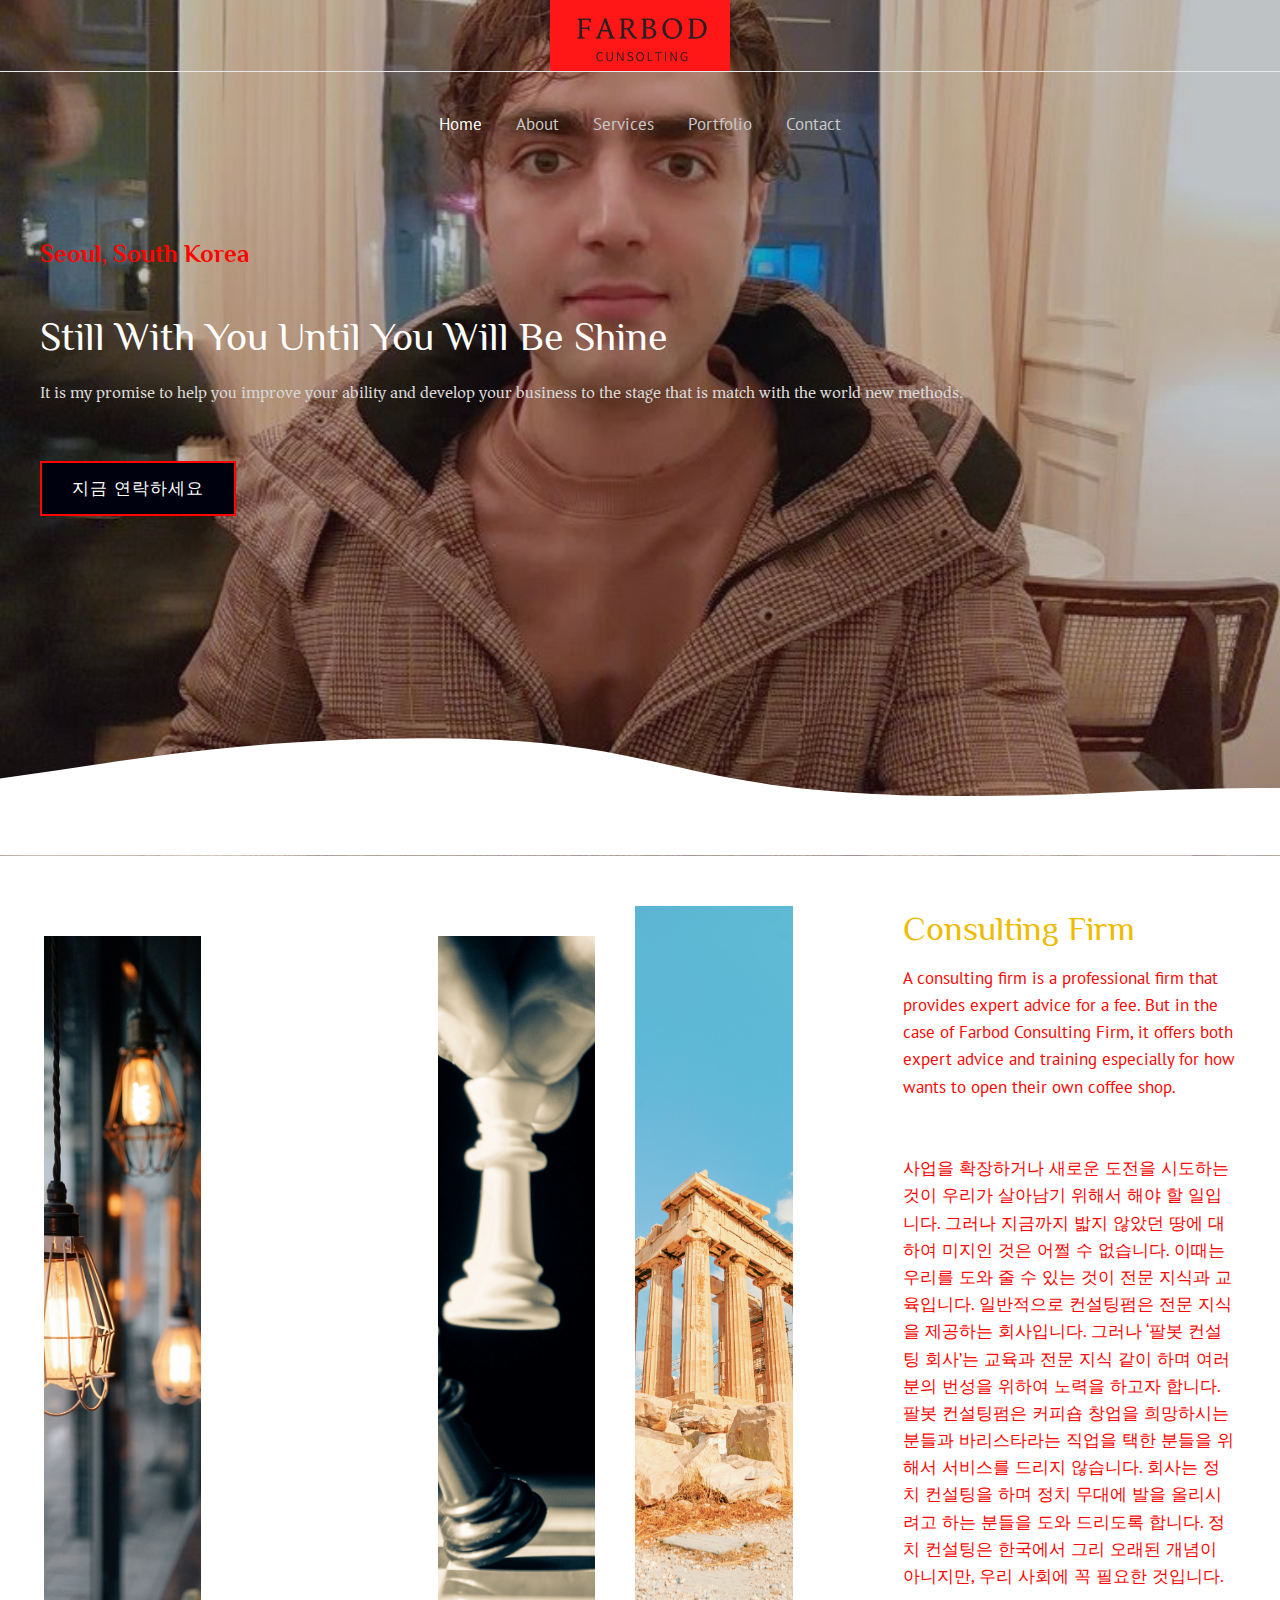
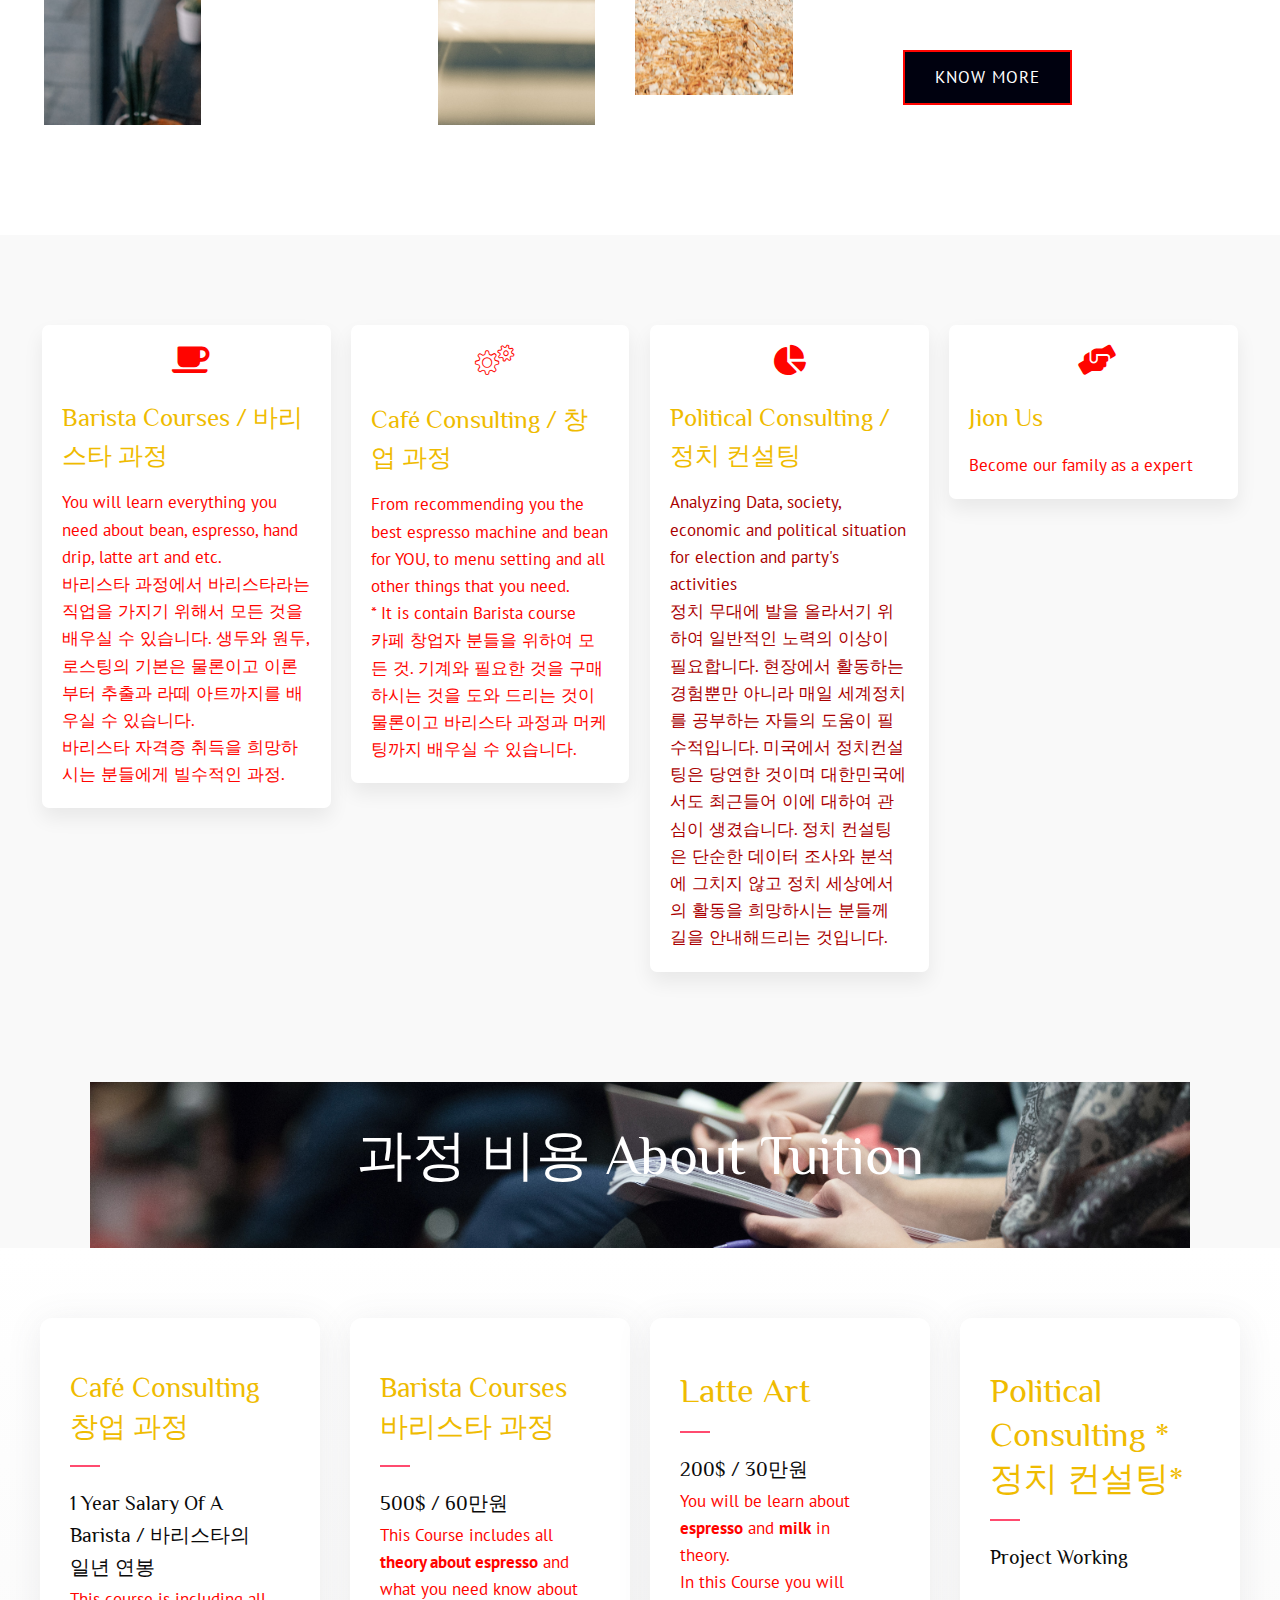
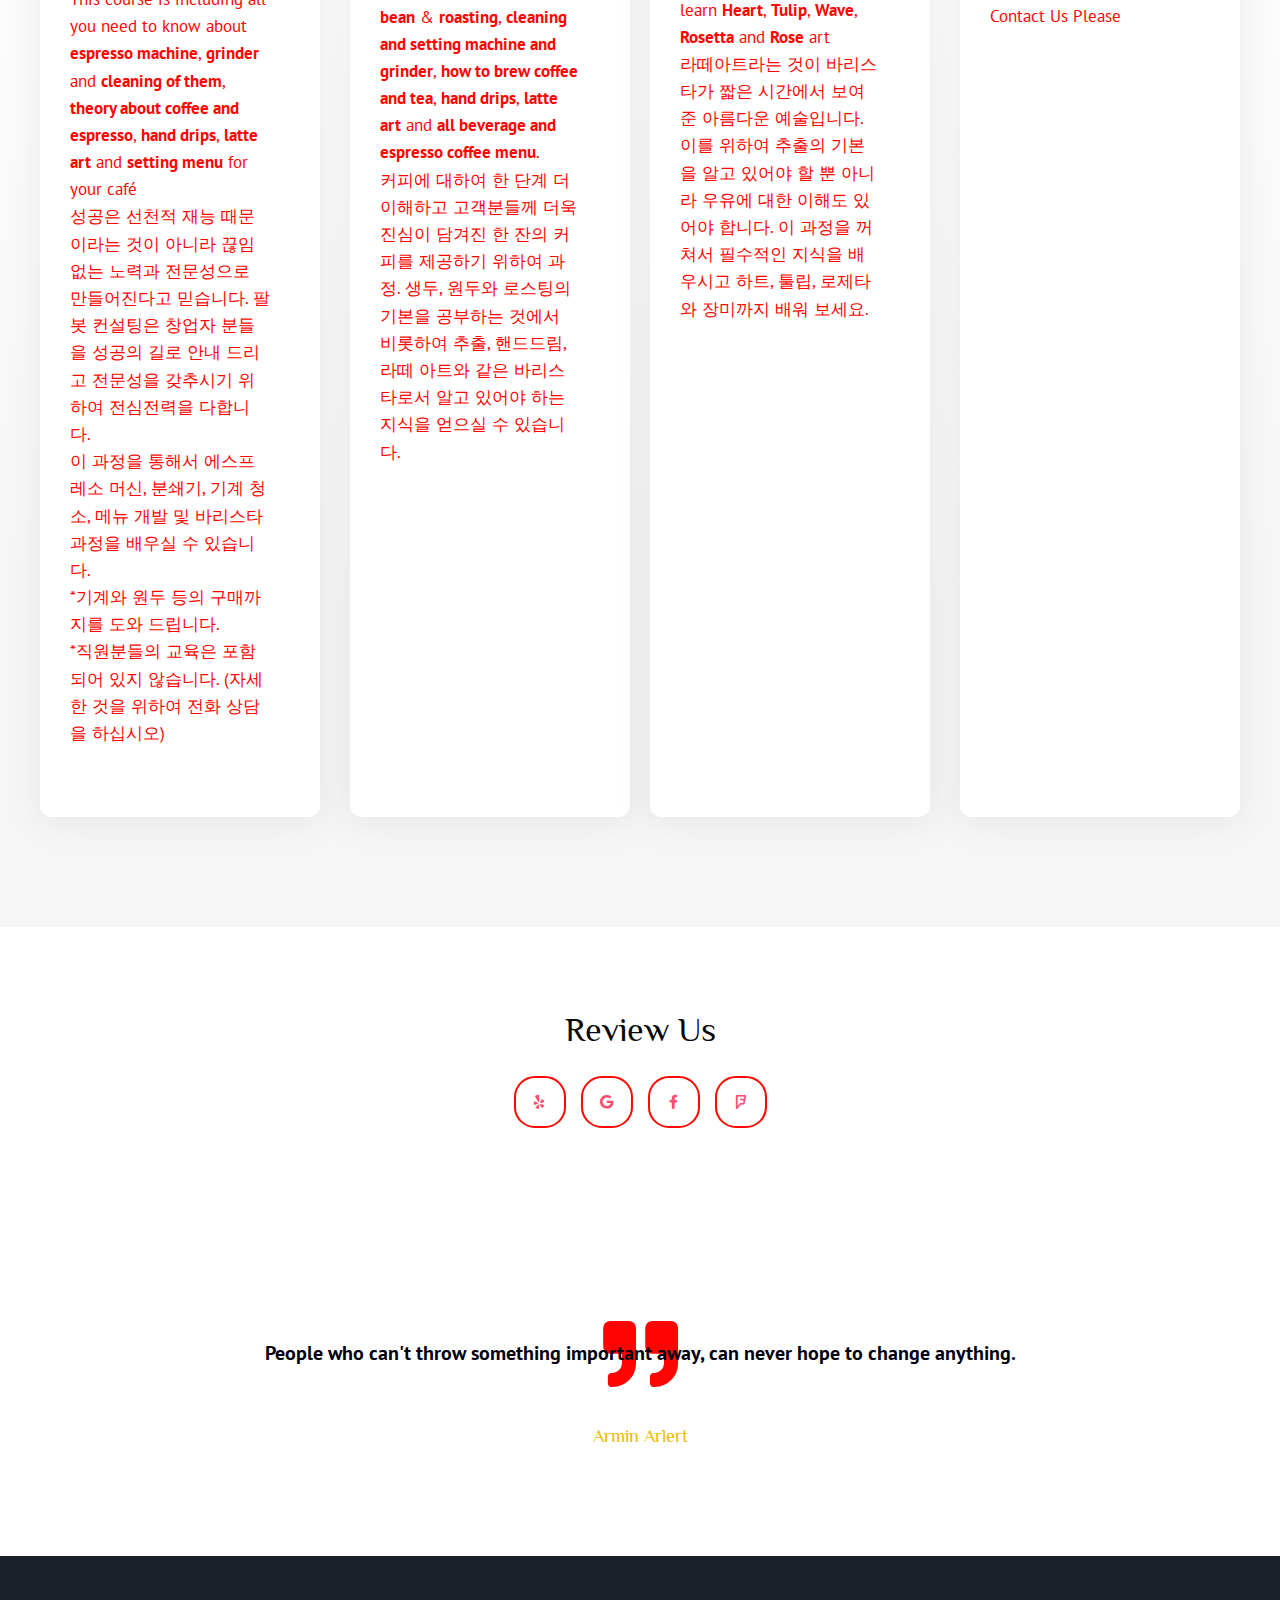
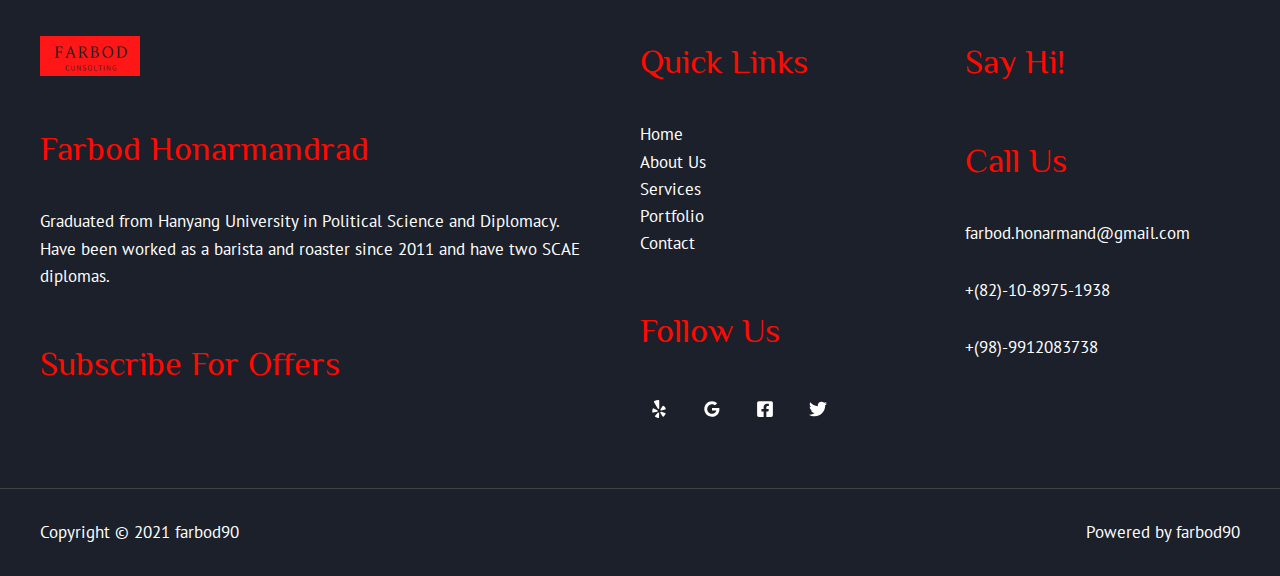
==== commit eabedbfc: "develop 1" ====
--- a/index.html
+++ b/index.html
@@ -9,6 +9,7 @@
 <meta name="robots" content="max-image-preview:large">
 <link rel="dns-prefetch" href="//fonts.googleapis.com">
 <link rel="dns-prefetch" href="//s.w.org">
+<link href="https://fonts.gstatic.com/" crossorigin rel="preconnect">
 <link rel="alternate" type="application/rss+xml" title="farbod90 &raquo; 피드" href="https://otadis69.github.io/farbod90/feed/">
 <link rel="alternate" type="application/rss+xml" title="farbod90 &raquo; 댓글 피드" href="https://otadis69.github.io/farbod90/comments/feed/">
 		<script>
@@ -27,16 +28,18 @@
 	background: none !important;
 	padding: 0 !important;
 }</style>
-	<link rel="stylesheet" id="astra-theme-css-css" href="https://otadis69.github.io/farbod90/wp-content/themes/astra/assets/css/minified/frontend.min.css?ver=3.4.1" media="all">
-<style id="astra-theme-css-inline-css">html{font-size:106.25%;}a,.page-title{color:#e41e45;}a:hover,a:focus{color:#3a3a3a;}body,button,input,select,textarea,.ast-button,.ast-custom-button{font-family:'PT Sans',sans-serif;font-weight:400;font-size:17px;font-size:1rem;line-height:1.6;}blockquote{color:#00000e;}h1,.entry-content h1,.entry-content h1 a,h2,.entry-content h2,.entry-content h2 a,h3,.entry-content h3,.entry-content h3 a,h4,.entry-content h4,.entry-content h4 a,h5,.entry-content h5,.entry-content h5 a,h6,.entry-content h6,.entry-content h6 a,.site-title,.site-title a{font-family:'Philosopher',sans-serif;font-weight:400;text-transform:capitalize;}.site-title{font-size:35px;font-size:2.0588235294118rem;}header .custom-logo-link img{max-width:180px;}.astra-logo-svg{width:180px;}.ast-archive-description .ast-archive-title{font-size:40px;font-size:2.3529411764706rem;}.site-header .site-description{font-size:15px;font-size:0.88235294117647rem;}.entry-title{font-size:30px;font-size:1.7647058823529rem;}h1,.entry-content h1,.entry-content h1 a{font-size:55px;font-size:3.2352941176471rem;font-weight:400;font-family:'Philosopher',sans-serif;text-transform:capitalize;}h2,.entry-content h2,.entry-content h2 a{font-size:34px;font-size:2rem;font-weight:400;font-family:'Philosopher',sans-serif;text-transform:capitalize;}h3,.entry-content h3,.entry-content h3 a{font-size:28px;font-size:1.6470588235294rem;font-family:'Philosopher',sans-serif;text-transform:capitalize;}h4,.entry-content h4,.entry-content h4 a{font-size:25px;font-size:1.4705882352941rem;}h5,.entry-content h5,.entry-content h5 a{font-size:20px;font-size:1.1764705882353rem;}h6,.entry-content h6,.entry-content h6 a{font-size:18px;font-size:1.0588235294118rem;}.ast-single-post .entry-title,.page-title{font-size:30px;font-size:1.7647058823529rem;}::selection{background-color:#e41e45;color:#ffffff;}body,h1,.entry-title a,.entry-content h1,.entry-content h1 a,h2,.entry-content h2,.entry-content h2 a,h3,.entry-content h3,.entry-content h3 a,h4,.entry-content h4,.entry-content h4 a,h5,.entry-content h5,.entry-content h5 a,h6,.entry-content h6,.entry-content h6 a{color:#3e4359;}.tagcloud a:hover,.tagcloud a:focus,.tagcloud a.current-item{color:#ffffff;border-color:#e41e45;background-color:#e41e45;}input:focus,input[type="text"]:focus,input[type="email"]:focus,input[type="url"]:focus,input[type="password"]:focus,input[type="reset"]:focus,input[type="search"]:focus,textarea:focus{border-color:#e41e45;}input[type="radio"]:checked,input[type=reset],input[type="checkbox"]:checked,input[type="checkbox"]:hover:checked,input[type="checkbox"]:focus:checked,input[type=range]::-webkit-slider-thumb{border-color:#e41e45;background-color:#e41e45;box-shadow:none;}.site-footer a:hover + .post-count,.site-footer a:focus + .post-count{background:#e41e45;border-color:#e41e45;}.single .nav-links .nav-previous,.single .nav-links .nav-next{color:#e41e45;}.entry-meta,.entry-meta *{line-height:1.45;color:#e41e45;}.entry-meta a:hover,.entry-meta a:hover *,.entry-meta a:focus,.entry-meta a:focus *,.page-links > .page-link,.page-links .page-link:hover,.post-navigation a:hover{color:#3a3a3a;}.widget-title{font-size:24px;font-size:1.4117647058824rem;color:#3e4359;}#cat option,.secondary .calendar_wrap thead a,.secondary .calendar_wrap thead a:visited{color:#e41e45;}.secondary .calendar_wrap #today,.ast-progress-val span{background:#e41e45;}.secondary a:hover + .post-count,.secondary a:focus + .post-count{background:#e41e45;border-color:#e41e45;}.calendar_wrap #today > a{color:#ffffff;}.page-links .page-link,.single .post-navigation a{color:#e41e45;}.ast-page-builder-template .hentry {margin: 0;}.ast-page-builder-template .site-content > .ast-container {max-width: 100%;padding: 0;}.ast-page-builder-template .site-content #primary {padding: 0;margin: 0;}.ast-page-builder-template .no-results {text-align: center;margin: 4em auto;}.ast-page-builder-template .ast-pagination {padding: 2em;} .ast-page-builder-template .entry-header.ast-no-title.ast-no-thumbnail {margin-top: 0;}.ast-page-builder-template .entry-header.ast-header-without-markup {margin-top: 0;margin-bottom: 0;}.ast-page-builder-template .entry-header.ast-no-title.ast-no-meta {margin-bottom: 0;}.ast-page-builder-template.single .post-navigation {padding-bottom: 2em;}.ast-page-builder-template.single-post .site-content > .ast-container {max-width: 100%;}.ast-page-builder-template.single-post .site-content > .ast-container {max-width: 100%;}.ast-page-builder-template .entry-header {margin-top: 4em;margin-left: auto;margin-right: auto;padding-left: 20px;padding-right: 20px;}.ast-page-builder-template .ast-archive-description {margin-top: 4em;margin-left: auto;margin-right: auto;padding-left: 20px;padding-right: 20px;}.ast-page-builder-template.ast-no-sidebar .entry-content .alignwide {margin-left: 0;margin-right: 0;}.single.ast-page-builder-template .entry-header {padding-left: 20px;padding-right: 20px;}.ast-page-builder-template.ast-no-sidebar .entry-content .alignwide {margin-left: 0;margin-right: 0;}.wp-block-buttons.aligncenter{justify-content:center;}@media (max-width:782px){.entry-content .wp-block-columns .wp-block-column{margin-left:0px;}}@media (max-width:921px){.ast-separate-container .ast-article-post,.ast-separate-container .ast-article-single{padding:1.5em 2.14em;}.ast-separate-container #primary,.ast-separate-container #secondary{padding:1.5em 0;}#primary,#secondary{padding:1.5em 0;margin:0;}.ast-left-sidebar #content > .ast-container{display:flex;flex-direction:column-reverse;width:100%;}.ast-author-box img.avatar{margin:20px 0 0 0;}}@media (min-width:922px){.ast-separate-container.ast-right-sidebar #primary,.ast-separate-container.ast-left-sidebar #primary{border:0;}.search-no-results.ast-separate-container #primary{margin-bottom:4em;}}.elementor-button-wrapper .elementor-button{border-style:solid;border-top-width:2px;border-right-width:2px;border-left-width:2px;border-bottom-width:2px;}body .elementor-button.elementor-size-sm,body .elementor-button.elementor-size-xs,body .elementor-button.elementor-size-md,body .elementor-button.elementor-size-lg,body .elementor-button.elementor-size-xl,body .elementor-button{border-radius:7px;padding-top:17px;padding-right:30px;padding-bottom:17px;padding-left:30px;}.elementor-button-wrapper .elementor-button{border-color:#ee3a5e;background-color:#ee3a5e;}.elementor-button-wrapper .elementor-button:hover,.elementor-button-wrapper .elementor-button:focus{color:#ffffff;background-color:#f70077;border-color:#f70077;}.wp-block-button .wp-block-button__link,.elementor-button-wrapper .elementor-button,.elementor-button-wrapper .elementor-button:visited{color:#ffffff;}.elementor-button-wrapper .elementor-button{font-family:inherit;font-weight:normal;line-height:1;text-transform:uppercase;letter-spacing:1px;}body .elementor-button.elementor-size-sm,body .elementor-button.elementor-size-xs,body .elementor-button.elementor-size-md,body .elementor-button.elementor-size-lg,body .elementor-button.elementor-size-xl,body .elementor-button{font-size:17px;font-size:1rem;}.wp-block-button .wp-block-button__link:hover,.wp-block-button .wp-block-button__link:focus{color:#ffffff;background-color:#f70077;border-color:#f70077;}.wp-block-button .wp-block-button__link{border-style:solid;border-top-width:2px;border-right-width:2px;border-left-width:2px;border-bottom-width:2px;border-color:#ee3a5e;background-color:#ee3a5e;color:#ffffff;font-family:inherit;font-weight:normal;line-height:1;text-transform:uppercase;letter-spacing:1px;font-size:17px;font-size:1rem;border-radius:7px;padding-top:17px;padding-right:30px;padding-bottom:17px;padding-left:30px;}@media (max-width:544px){.wp-block-button .wp-block-button__link{font-size:17px;font-size:1rem;}}.menu-toggle,button,.ast-button,.ast-custom-button,.button,input#submit,input[type="button"],input[type="submit"],input[type="reset"]{border-style:solid;border-top-width:2px;border-right-width:2px;border-left-width:2px;border-bottom-width:2px;color:#ffffff;border-color:#ee3a5e;background-color:#ee3a5e;border-radius:7px;padding-top:17px;padding-right:30px;padding-bottom:17px;padding-left:30px;font-family:inherit;font-weight:normal;font-size:17px;font-size:1rem;line-height:1;text-transform:uppercase;letter-spacing:1px;}button:focus,.menu-toggle:hover,button:hover,.ast-button:hover,.ast-custom-button:hover .button:hover,.ast-custom-button:hover ,input[type=reset]:hover,input[type=reset]:focus,input#submit:hover,input#submit:focus,input[type="button"]:hover,input[type="button"]:focus,input[type="submit"]:hover,input[type="submit"]:focus{color:#ffffff;background-color:#f70077;border-color:#f70077;}@media (min-width:544px){.ast-container{max-width:100%;}}@media (max-width:544px){.ast-separate-container .ast-article-post,.ast-separate-container .ast-article-single,.ast-separate-container .comments-title,.ast-separate-container .ast-archive-description{padding:1.5em 1em;}.ast-separate-container #content .ast-container{padding-left:0.54em;padding-right:0.54em;}.ast-separate-container .ast-comment-list li.depth-1{padding:1.5em 1em;margin-bottom:1.5em;}.ast-separate-container .ast-comment-list .bypostauthor{padding:.5em;}.ast-search-menu-icon.ast-dropdown-active .search-field{width:170px;}.menu-toggle,button,.ast-button,.button,input#submit,input[type="button"],input[type="submit"],input[type="reset"]{font-size:17px;font-size:1rem;}}@media (max-width:921px){.ast-mobile-header-stack .main-header-bar .ast-search-menu-icon{display:inline-block;}.ast-header-break-point.ast-header-custom-item-outside .ast-mobile-header-stack .main-header-bar .ast-search-icon{margin:0;}.ast-comment-avatar-wrap img{max-width:2.5em;}.ast-separate-container .ast-comment-list li.depth-1{padding:1.5em 2.14em;}.ast-separate-container .comment-respond{padding:2em 2.14em;}.ast-comment-meta{padding:0 1.8888em 1.3333em;}}body,.ast-separate-container{background-color:rgba(247,247,247,0.72);;}@media (max-width:921px){.ast-archive-description .ast-archive-title{font-size:40px;}.entry-title{font-size:30px;}h1,.entry-content h1,.entry-content h1 a{font-size:48px;}h2,.entry-content h2,.entry-content h2 a{font-size:32px;}h3,.entry-content h3,.entry-content h3 a{font-size:26px;}h4,.entry-content h4,.entry-content h4 a{font-size:22px;font-size:1.2941176470588rem;}h5,.entry-content h5,.entry-content h5 a{font-size:18px;font-size:1.0588235294118rem;}h6,.entry-content h6,.entry-content h6 a{font-size:17px;font-size:1rem;}.ast-single-post .entry-title,.page-title{font-size:30px;}.astra-logo-svg{width:150px;}header .custom-logo-link img,.ast-header-break-point .site-logo-img .custom-mobile-logo-link img{max-width:150px;}}@media (max-width:544px){.ast-archive-description .ast-archive-title{font-size:40px;}.entry-title{font-size:30px;}h1,.entry-content h1,.entry-content h1 a{font-size:40px;}h2,.entry-content h2,.entry-content h2 a{font-size:30px;}h3,.entry-content h3,.entry-content h3 a{font-size:24px;}h4,.entry-content h4,.entry-content h4 a{font-size:20px;font-size:1.1764705882353rem;}h5,.entry-content h5,.entry-content h5 a{font-size:17px;font-size:1rem;}h6,.entry-content h6,.entry-content h6 a{font-size:16px;font-size:0.94117647058824rem;}.ast-single-post .entry-title,.page-title{font-size:30px;}.ast-header-break-point .site-branding img,.ast-header-break-point .custom-logo-link img{max-width:140px;}.astra-logo-svg{width:140px;}.ast-header-break-point .site-logo-img .custom-mobile-logo-link img{max-width:140px;}}@media (max-width:921px){html{font-size:96.9%;}}@media (max-width:544px){html{font-size:96.9%;}}@media (min-width:922px){.ast-container{max-width:1240px;}}@font-face {font-family: "Astra";src: url(https://otadis69.github.io/farbod90/wp-content/themes/astra/assets/fonts/astra.woff) format("woff"),url(https://otadis69.github.io/farbod90/wp-content/themes/astra/assets/fonts/astra.ttf) format("truetype"),url(https://otadis69.github.io/farbod90/wp-content/themes/astra/assets/fonts/astra.svg#astra) format("svg");font-weight: normal;font-style: normal;font-display: fallback;}@media (min-width:922px){.main-header-menu .sub-menu .menu-item.ast-left-align-sub-menu:hover > .sub-menu,.main-header-menu .sub-menu .menu-item.ast-left-align-sub-menu.focus > .sub-menu{margin-left:-2px;}}.ast-theme-transparent-header [data-section="section-header-mobile-trigger"] .ast-button-wrap .ast-mobile-menu-trigger-fill,.ast-theme-transparent-header [data-section="section-header-mobile-trigger"] .ast-button-wrap .ast-mobile-menu-trigger-minimal{border:none;}@media (min-width:921px){.ast-theme-transparent-header #masthead{position:absolute;left:0;right:0;}.ast-theme-transparent-header .main-header-bar,.ast-theme-transparent-header.ast-header-break-point .main-header-bar{background:none;}body.elementor-editor-active.ast-theme-transparent-header #masthead,.fl-builder-edit .ast-theme-transparent-header #masthead,body.vc_editor.ast-theme-transparent-header #masthead,body.brz-ed.ast-theme-transparent-header #masthead{z-index:0;}.ast-header-break-point.ast-replace-site-logo-transparent.ast-theme-transparent-header .custom-mobile-logo-link{display:none;}.ast-header-break-point.ast-replace-site-logo-transparent.ast-theme-transparent-header .transparent-custom-logo{display:inline-block;}.ast-theme-transparent-header .ast-above-header,.ast-theme-transparent-header .ast-above-header.ast-above-header-bar{background-image:none;background-color:transparent;}.ast-theme-transparent-header .ast-below-header{background-image:none;background-color:transparent;}}.ast-theme-transparent-header .ast-builder-menu .main-header-menu,.ast-theme-transparent-header .ast-builder-menu .main-header-menu .menu-link,.ast-theme-transparent-header [CLASS*="ast-builder-menu-"] .main-header-menu .menu-item > .menu-link,.ast-theme-transparent-header .ast-masthead-custom-menu-items,.ast-theme-transparent-header .ast-masthead-custom-menu-items a,.ast-theme-transparent-header .ast-builder-menu .main-header-menu .menu-item > .ast-menu-toggle,.ast-theme-transparent-header .ast-builder-menu .main-header-menu .menu-item > .ast-menu-toggle,.ast-theme-transparent-header .ast-above-header-navigation a,.ast-header-break-point.ast-theme-transparent-header .ast-above-header-navigation a,.ast-header-break-point.ast-theme-transparent-header .ast-above-header-navigation > ul.ast-above-header-menu > .menu-item-has-children:not(.current-menu-item) > .ast-menu-toggle,.ast-theme-transparent-header .ast-below-header-menu,.ast-theme-transparent-header .ast-below-header-menu a,.ast-header-break-point.ast-theme-transparent-header .ast-below-header-menu a,.ast-header-break-point.ast-theme-transparent-header .ast-below-header-menu,.ast-theme-transparent-header .main-header-menu .menu-link{color:#c9c9c9;}.ast-theme-transparent-header .ast-builder-menu .main-header-menu .menu-item:hover > .menu-link,.ast-theme-transparent-header .ast-builder-menu .main-header-menu .menu-item:hover > .ast-menu-toggle,.ast-theme-transparent-header .ast-builder-menu .main-header-menu .ast-masthead-custom-menu-items a:hover,.ast-theme-transparent-header .ast-builder-menu .main-header-menu .focus > .menu-link,.ast-theme-transparent-header .ast-builder-menu .main-header-menu .focus > .ast-menu-toggle,.ast-theme-transparent-header .ast-builder-menu .main-header-menu .current-menu-item > .menu-link,.ast-theme-transparent-header .ast-builder-menu .main-header-menu .current-menu-ancestor > .menu-link,.ast-theme-transparent-header .ast-builder-menu .main-header-menu .current-menu-item > .ast-menu-toggle,.ast-theme-transparent-header .ast-builder-menu .main-header-menu .current-menu-ancestor > .ast-menu-toggle,.ast-theme-transparent-header [CLASS*="ast-builder-menu-"] .main-header-menu .current-menu-item > .menu-link,.ast-theme-transparent-header [CLASS*="ast-builder-menu-"] .main-header-menu .current-menu-ancestor > .menu-link,.ast-theme-transparent-header [CLASS*="ast-builder-menu-"] .main-header-menu .current-menu-item > .ast-menu-toggle,.ast-theme-transparent-header [CLASS*="ast-builder-menu-"] .main-header-menu .current-menu-ancestor > .ast-menu-toggle,.ast-theme-transparent-header .main-header-menu .menu-item:hover > .menu-link,.ast-theme-transparent-header .main-header-menu .current-menu-item > .menu-link,.ast-theme-transparent-header .main-header-menu .current-menu-ancestor > .menu-link{color:#ffffff;}@media (max-width:921px){.ast-theme-transparent-header #masthead{position:absolute;left:0;right:0;}.ast-theme-transparent-header .main-header-bar,.ast-theme-transparent-header.ast-header-break-point .main-header-bar{background:none;}body.elementor-editor-active.ast-theme-transparent-header #masthead,.fl-builder-edit .ast-theme-transparent-header #masthead,body.vc_editor.ast-theme-transparent-header #masthead,body.brz-ed.ast-theme-transparent-header #masthead{z-index:0;}.ast-header-break-point.ast-replace-site-logo-transparent.ast-theme-transparent-header .custom-mobile-logo-link{display:none;}.ast-header-break-point.ast-replace-site-logo-transparent.ast-theme-transparent-header .transparent-custom-logo{display:inline-block;}.ast-theme-transparent-header .ast-above-header,.ast-theme-transparent-header .ast-above-header.ast-above-header-bar{background-image:none;background-color:transparent;}.ast-theme-transparent-header .ast-below-header{background-image:none;background-color:transparent;}}@media (max-width:921px){.ast-theme-transparent-header .ast-builder-menu .main-header-menu,.ast-theme-transparent-header .ast-builder-menu .main-header-menu .menu-link,.ast-theme-transparent-header [CLASS*="ast-builder-menu-"] .main-header-menu .menu-item > .menu-link,.ast-theme-transparent-header .ast-masthead-custom-menu-items,.ast-theme-transparent-header .ast-masthead-custom-menu-items a,.ast-theme-transparent-header .ast-builder-menu .main-header-menu .menu-item > .ast-menu-toggle,.ast-theme-transparent-header .ast-builder-menu .main-header-menu .menu-item > .ast-menu-toggle,.ast-theme-transparent-header .main-header-menu .menu-link{color:#3d3d3d;}.ast-theme-transparent-header .ast-builder-menu .main-header-menu .menu-item:hover > .menu-link,.ast-theme-transparent-header .ast-builder-menu .main-header-menu .menu-item:hover > .ast-menu-toggle,.ast-theme-transparent-header .ast-builder-menu .main-header-menu .ast-masthead-custom-menu-items a:hover,.ast-theme-transparent-header .ast-builder-menu .main-header-menu .focus > .menu-link,.ast-theme-transparent-header .ast-builder-menu .main-header-menu .focus > .ast-menu-toggle,.ast-theme-transparent-header .ast-builder-menu .main-header-menu .current-menu-item > .menu-link,.ast-theme-transparent-header .ast-builder-menu .main-header-menu .current-menu-ancestor > .menu-link,.ast-theme-transparent-header .ast-builder-menu .main-header-menu .current-menu-item > .ast-menu-toggle,.ast-theme-transparent-header .ast-builder-menu .main-header-menu .current-menu-ancestor > .ast-menu-toggle,.ast-theme-transparent-header [CLASS*="ast-builder-menu-"] .main-header-menu .current-menu-item > .menu-link,.ast-theme-transparent-header [CLASS*="ast-builder-menu-"] .main-header-menu .current-menu-ancestor > .menu-link,.ast-theme-transparent-header [CLASS*="ast-builder-menu-"] .main-header-menu .current-menu-item > .ast-menu-toggle,.ast-theme-transparent-header [CLASS*="ast-builder-menu-"] .main-header-menu .current-menu-ancestor > .ast-menu-toggle,.ast-theme-transparent-header .main-header-menu .menu-item:hover > .menu-link,.ast-theme-transparent-header .main-header-menu .current-menu-item > .menu-link,.ast-theme-transparent-header .main-header-menu .current-menu-ancestor > .menu-link{color:#ff4b6f;}}.ast-theme-transparent-header #ast-desktop-header > [CLASS*="-header-wrap"]:nth-last-child(2) > [CLASS*="-header-bar"],.ast-theme-transparent-header.ast-header-break-point #ast-mobile-header > [CLASS*="-header-wrap"]:nth-last-child(2) > [CLASS*="-header-bar"]{border-bottom-width:0px;border-bottom-style:solid;}.ast-breadcrumbs .trail-browse,.ast-breadcrumbs .trail-items,.ast-breadcrumbs .trail-items li{display:inline-block;margin:0;padding:0;border:none;background:inherit;text-indent:0;}.ast-breadcrumbs .trail-browse{font-size:inherit;font-style:inherit;font-weight:inherit;color:inherit;}.ast-breadcrumbs .trail-items{list-style:none;}.trail-items li::after{padding:0 0.3em;content:"\00bb";}.trail-items li:last-of-type::after{display:none;}h1,.entry-content h1,h2,.entry-content h2,h3,.entry-content h3,h4,.entry-content h4,h5,.entry-content h5,h6,.entry-content h6{color:#0a0a0a;}@media (max-width:921px){.ast-builder-grid-row-container.ast-builder-grid-row-tablet-3-firstrow .ast-builder-grid-row > *:first-child,.ast-builder-grid-row-container.ast-builder-grid-row-tablet-3-lastrow .ast-builder-grid-row > *:last-child{grid-column:1 / -1;}}@media (max-width:544px){.ast-builder-grid-row-container.ast-builder-grid-row-mobile-3-firstrow .ast-builder-grid-row > *:first-child,.ast-builder-grid-row-container.ast-builder-grid-row-mobile-3-lastrow .ast-builder-grid-row > *:last-child{grid-column:1 / -1;}}.ast-builder-layout-element[data-section="title_tagline"]{display:flex;}@media (max-width:921px){.ast-header-break-point .ast-builder-layout-element[data-section="title_tagline"]{display:flex;}}@media (max-width:544px){.ast-header-break-point .ast-builder-layout-element[data-section="title_tagline"]{display:flex;}}.ast-builder-menu-1{font-family:inherit;font-weight:inherit;}.ast-builder-menu-1 .sub-menu,.ast-builder-menu-1 .inline-on-mobile .sub-menu{border-top-width:1px;border-bottom-width:1px;border-right-width:1px;border-left-width:1px;border-color:#eaeaea;border-style:solid;border-radius:0px;}.ast-builder-menu-1 .main-header-menu > .menu-item > .sub-menu,.ast-builder-menu-1 .main-header-menu > .menu-item > .astra-full-megamenu-wrapper{margin-top:0px;}.ast-desktop .ast-builder-menu-1 .main-header-menu > .menu-item > .sub-menu:before,.ast-desktop .ast-builder-menu-1 .main-header-menu > .menu-item > .astra-full-megamenu-wrapper:before{height:calc( 0px + 5px );}.ast-desktop .ast-builder-menu-1 .menu-item .sub-menu .menu-link{border-style:none;}@media (max-width:921px){.ast-header-break-point .ast-builder-menu-1 .menu-item.menu-item-has-children > .ast-menu-toggle{top:0;}.ast-builder-menu-1 .menu-item-has-children > .menu-link:after{content:unset;}}@media (max-width:544px){.ast-header-break-point .ast-builder-menu-1 .menu-item.menu-item-has-children > .ast-menu-toggle{top:0;}}.ast-builder-menu-1{display:flex;}@media (max-width:921px){.ast-header-break-point .ast-builder-menu-1{display:flex;}}@media (max-width:544px){.ast-header-break-point .ast-builder-menu-1{display:flex;}}.site-below-footer-wrap[data-section="section-below-footer-builder"]{background-color:#1b202a;;background-image:none;;min-height:80px;border-style:solid;border-width:0px;border-top-width:1px;border-top-color:#424242;}.site-below-footer-wrap[data-section="section-below-footer-builder"] .ast-builder-grid-row{max-width:1200px;margin-left:auto;margin-right:auto;}.site-below-footer-wrap[data-section="section-below-footer-builder"] .ast-builder-grid-row,.site-below-footer-wrap[data-section="section-below-footer-builder"] .site-footer-section{align-items:flex-start;}.site-below-footer-wrap[data-section="section-below-footer-builder"].ast-footer-row-inline .site-footer-section{display:flex;margin-bottom:0;}.ast-builder-grid-row-2-equal .ast-builder-grid-row{grid-template-columns:repeat( 2,1fr );}@media (max-width:921px){.site-below-footer-wrap[data-section="section-below-footer-builder"].ast-footer-row-tablet-inline .site-footer-section{display:flex;margin-bottom:0;}.site-below-footer-wrap[data-section="section-below-footer-builder"].ast-footer-row-tablet-stack .site-footer-section{display:block;margin-bottom:10px;}.ast-builder-grid-row-container.ast-builder-grid-row-tablet-2-equal .ast-builder-grid-row{grid-template-columns:repeat( 2,1fr );}}@media (max-width:544px){.site-below-footer-wrap[data-section="section-below-footer-builder"].ast-footer-row-mobile-inline .site-footer-section{display:flex;margin-bottom:0;}.site-below-footer-wrap[data-section="section-below-footer-builder"].ast-footer-row-mobile-stack .site-footer-section{display:block;margin-bottom:10px;}.ast-builder-grid-row-container.ast-builder-grid-row-mobile-full .ast-builder-grid-row{grid-template-columns:1fr;}}.site-below-footer-wrap[data-section="section-below-footer-builder"]{padding-top:30px;padding-bottom:30px;padding-left:30px;padding-right:30px;}.site-below-footer-wrap[data-section="section-below-footer-builder"]{display:grid;}@media (max-width:921px){.ast-header-break-point .site-below-footer-wrap[data-section="section-below-footer-builder"]{display:grid;}}@media (max-width:544px){.ast-header-break-point .site-below-footer-wrap[data-section="section-below-footer-builder"]{display:grid;}}.footer-widget-area[data-section="section-fb-html-1"] .ast-builder-html-element{color:#ffffff;}.footer-widget-area[data-section="section-fb-html-1"]{display:block;}@media (max-width:921px){.ast-header-break-point .footer-widget-area[data-section="section-fb-html-1"]{display:block;}}@media (max-width:544px){.ast-header-break-point .footer-widget-area[data-section="section-fb-html-1"]{display:block;}}.footer-widget-area[data-section="section-fb-html-1"] .ast-builder-html-element{text-align:right;}@media (max-width:921px){.footer-widget-area[data-section="section-fb-html-1"] .ast-builder-html-element{text-align:right;}}@media (max-width:544px){.footer-widget-area[data-section="section-fb-html-1"] .ast-builder-html-element{text-align:center;}}.ast-footer-copyright{text-align:left;}.ast-footer-copyright {color:#ffffff;}@media (max-width:921px){.ast-footer-copyright{text-align:left;}}@media (max-width:544px){.ast-footer-copyright{text-align:center;}}.ast-footer-copyright.ast-builder-layout-element{display:flex;}@media (max-width:921px){.ast-header-break-point .ast-footer-copyright.ast-builder-layout-element{display:flex;}}@media (max-width:544px){.ast-header-break-point .ast-footer-copyright.ast-builder-layout-element{display:flex;}}.ast-footer-social-1-wrap .ast-builder-social-element{margin-left:7.5px;margin-right:7.5px;padding:10px;border-radius:50px;}.ast-footer-social-1-wrap .ast-builder-social-element svg{width:18px;height:18px;}.ast-footer-social-1-wrap .ast-social-icon-image-wrap{margin:10px;}.ast-footer-social-1-wrap .ast-social-color-type-custom svg{fill:#ffffff;}.ast-footer-social-1-wrap .ast-social-color-type-custom .ast-builder-social-element:hover{color:#ffffff;background:#ff4b6f;}.ast-footer-social-1-wrap .ast-social-color-type-custom .ast-builder-social-element:hover svg{fill:#ffffff;}.ast-footer-social-1-wrap .ast-social-color-type-custom .social-item-label{color:#ffffff;}.ast-footer-social-1-wrap .ast-builder-social-element:hover .social-item-label{color:#ffffff;}[data-section="section-fb-social-icons-1"] .footer-social-inner-wrap{text-align:left;}@media (max-width:921px){.ast-footer-social-1-wrap .ast-builder-social-element svg{width:14px;height:14px;}.ast-footer-social-1-wrap .ast-builder-social-element{margin-left:3px;margin-right:3px;}[data-section="section-fb-social-icons-1"] .footer-social-inner-wrap{text-align:left;}}@media (max-width:544px){.ast-footer-social-1-wrap{margin-bottom:20px;}[data-section="section-fb-social-icons-1"] .footer-social-inner-wrap{text-align:left;}}.ast-builder-layout-element[data-section="section-fb-social-icons-1"]{display:flex;}@media (max-width:921px){.ast-header-break-point .ast-builder-layout-element[data-section="section-fb-social-icons-1"]{display:flex;}}@media (max-width:544px){.ast-header-break-point .ast-builder-layout-element[data-section="section-fb-social-icons-1"]{display:flex;}}.ast-social-color-type-official .ast-builder-social-element,.ast-social-color-type-official .social-item-label {color: var(--color);background-color: var(--background-color);}.header-social-inner-wrap.ast-social-color-type-official .ast-builder-social-element svg,.footer-social-inner-wrap.ast-social-color-type-official .ast-builder-social-element svg {fill: currentColor;}.site-footer{background-color:#1b202a;;background-image:none;;}.site-primary-footer-wrap[data-section="section-primary-footer-builder"]{background-color:#1b202a;;background-image:none;;}.site-primary-footer-wrap[data-section="section-primary-footer-builder"] .ast-builder-grid-row{max-width:1200px;margin-left:auto;margin-right:auto;}.site-primary-footer-wrap[data-section="section-primary-footer-builder"] .ast-builder-grid-row,.site-primary-footer-wrap[data-section="section-primary-footer-builder"] .site-footer-section{align-items:flex-start;}.site-primary-footer-wrap[data-section="section-primary-footer-builder"].ast-footer-row-inline .site-footer-section{display:flex;margin-bottom:0;}.ast-builder-grid-row-3-lheavy .ast-builder-grid-row{grid-template-columns:2fr 1fr 1fr;}@media (max-width:921px){.site-primary-footer-wrap[data-section="section-primary-footer-builder"].ast-footer-row-tablet-inline .site-footer-section{display:flex;margin-bottom:0;}.site-primary-footer-wrap[data-section="section-primary-footer-builder"].ast-footer-row-tablet-stack .site-footer-section{display:block;margin-bottom:10px;}.ast-builder-grid-row-container.ast-builder-grid-row-tablet-3-equal .ast-builder-grid-row{grid-template-columns:repeat( 3,1fr );}}@media (max-width:544px){.site-primary-footer-wrap[data-section="section-primary-footer-builder"].ast-footer-row-mobile-inline .site-footer-section{display:flex;margin-bottom:0;}.site-primary-footer-wrap[data-section="section-primary-footer-builder"].ast-footer-row-mobile-stack .site-footer-section{display:block;margin-bottom:10px;}.ast-builder-grid-row-container.ast-builder-grid-row-mobile-full .ast-builder-grid-row{grid-template-columns:1fr;}}.site-primary-footer-wrap[data-section="section-primary-footer-builder"]{padding-top:80px;padding-bottom:60px;padding-left:30px;padding-right:30px;}@media (max-width:544px){.site-primary-footer-wrap[data-section="section-primary-footer-builder"]{padding-top:40px;padding-bottom:30px;padding-left:20px;padding-right:20px;}}.site-primary-footer-wrap[data-section="section-primary-footer-builder"]{display:grid;}@media (max-width:921px){.ast-header-break-point .site-primary-footer-wrap[data-section="section-primary-footer-builder"]{display:grid;}}@media (max-width:544px){.ast-header-break-point .site-primary-footer-wrap[data-section="section-primary-footer-builder"]{display:grid;}}.footer-widget-area[data-section="sidebar-widgets-footer-widget-1"] .footer-widget-area-inner{text-align:left;}@media (max-width:921px){.footer-widget-area[data-section="sidebar-widgets-footer-widget-1"] .footer-widget-area-inner{text-align:left;}}@media (max-width:544px){.footer-widget-area[data-section="sidebar-widgets-footer-widget-1"] .footer-widget-area-inner{text-align:left;}}.footer-widget-area[data-section="sidebar-widgets-footer-widget-1"] .footer-widget-area-inner{color:#ffffff;}.footer-widget-area[data-section="sidebar-widgets-footer-widget-1"] .widget-title{color:#ff0900;font-size:34px;font-size:2rem;}.footer-widget-area[data-section="sidebar-widgets-footer-widget-1"]{display:block;}@media (max-width:921px){.ast-header-break-point .footer-widget-area[data-section="sidebar-widgets-footer-widget-1"]{display:block;}}@media (max-width:544px){.ast-header-break-point .footer-widget-area[data-section="sidebar-widgets-footer-widget-1"]{display:block;}}.footer-widget-area[data-section="sidebar-widgets-footer-widget-2"] .footer-widget-area-inner a{color:#ffffff;}.footer-widget-area[data-section="sidebar-widgets-footer-widget-2"] .widget-title{color:#ff0900;font-size:34px;font-size:2rem;}.footer-widget-area[data-section="sidebar-widgets-footer-widget-2"]{display:block;}@media (max-width:921px){.ast-header-break-point .footer-widget-area[data-section="sidebar-widgets-footer-widget-2"]{display:block;}}@media (max-width:544px){.ast-header-break-point .footer-widget-area[data-section="sidebar-widgets-footer-widget-2"]{display:block;}}.footer-widget-area[data-section="sidebar-widgets-footer-widget-3"] .footer-widget-area-inner{color:#ffffff;}.footer-widget-area[data-section="sidebar-widgets-footer-widget-3"] .widget-title{color:#ff0900;font-size:34px;font-size:2rem;}.footer-widget-area[data-section="sidebar-widgets-footer-widget-3"]{display:block;}@media (max-width:921px){.ast-header-break-point .footer-widget-area[data-section="sidebar-widgets-footer-widget-3"]{display:block;}}@media (max-width:544px){.ast-header-break-point .footer-widget-area[data-section="sidebar-widgets-footer-widget-3"]{display:block;}}.footer-widget-area[data-section="sidebar-widgets-footer-widget-2"] .footer-widget-area-inner{text-align:left;}@media (max-width:921px){.footer-widget-area[data-section="sidebar-widgets-footer-widget-2"] .footer-widget-area-inner{text-align:left;}}@media (max-width:544px){.footer-widget-area[data-section="sidebar-widgets-footer-widget-2"] .footer-widget-area-inner{text-align:left;}}.footer-widget-area[data-section="sidebar-widgets-footer-widget-1"] .footer-widget-area-inner{color:#ffffff;}.footer-widget-area[data-section="sidebar-widgets-footer-widget-1"] .widget-title{color:#ff0900;font-size:34px;font-size:2rem;}.footer-widget-area[data-section="sidebar-widgets-footer-widget-1"]{display:block;}@media (max-width:921px){.ast-header-break-point .footer-widget-area[data-section="sidebar-widgets-footer-widget-1"]{display:block;}}@media (max-width:544px){.ast-header-break-point .footer-widget-area[data-section="sidebar-widgets-footer-widget-1"]{display:block;}}.footer-widget-area[data-section="sidebar-widgets-footer-widget-2"] .footer-widget-area-inner a{color:#ffffff;}.footer-widget-area[data-section="sidebar-widgets-footer-widget-2"] .widget-title{color:#ff0900;font-size:34px;font-size:2rem;}.footer-widget-area[data-section="sidebar-widgets-footer-widget-2"]{display:block;}@media (max-width:921px){.ast-header-break-point .footer-widget-area[data-section="sidebar-widgets-footer-widget-2"]{display:block;}}@media (max-width:544px){.ast-header-break-point .footer-widget-area[data-section="sidebar-widgets-footer-widget-2"]{display:block;}}.footer-widget-area[data-section="sidebar-widgets-footer-widget-3"] .footer-widget-area-inner{color:#ffffff;}.footer-widget-area[data-section="sidebar-widgets-footer-widget-3"] .widget-title{color:#ff0900;font-size:34px;font-size:2rem;}.footer-widget-area[data-section="sidebar-widgets-footer-widget-3"]{display:block;}@media (max-width:921px){.ast-header-break-point .footer-widget-area[data-section="sidebar-widgets-footer-widget-3"]{display:block;}}@media (max-width:544px){.ast-header-break-point .footer-widget-area[data-section="sidebar-widgets-footer-widget-3"]{display:block;}}.footer-widget-area[data-section="sidebar-widgets-footer-widget-3"] .footer-widget-area-inner{text-align:left;}@media (max-width:921px){.footer-widget-area[data-section="sidebar-widgets-footer-widget-3"] .footer-widget-area-inner{text-align:left;}}@media (max-width:544px){.footer-widget-area[data-section="sidebar-widgets-footer-widget-3"] .footer-widget-area-inner{text-align:left;}}.footer-widget-area[data-section="sidebar-widgets-footer-widget-1"] .footer-widget-area-inner{color:#ffffff;}.footer-widget-area[data-section="sidebar-widgets-footer-widget-1"] .widget-title{color:#ff0900;font-size:34px;font-size:2rem;}.footer-widget-area[data-section="sidebar-widgets-footer-widget-1"]{display:block;}@media (max-width:921px){.ast-header-break-point .footer-widget-area[data-section="sidebar-widgets-footer-widget-1"]{display:block;}}@media (max-width:544px){.ast-header-break-point .footer-widget-area[data-section="sidebar-widgets-footer-widget-1"]{display:block;}}.footer-widget-area[data-section="sidebar-widgets-footer-widget-2"] .footer-widget-area-inner a{color:#ffffff;}.footer-widget-area[data-section="sidebar-widgets-footer-widget-2"] .widget-title{color:#ff0900;font-size:34px;font-size:2rem;}.footer-widget-area[data-section="sidebar-widgets-footer-widget-2"]{display:block;}@media (max-width:921px){.ast-header-break-point .footer-widget-area[data-section="sidebar-widgets-footer-widget-2"]{display:block;}}@media (max-width:544px){.ast-header-break-point .footer-widget-area[data-section="sidebar-widgets-footer-widget-2"]{display:block;}}.footer-widget-area[data-section="sidebar-widgets-footer-widget-3"] .footer-widget-area-inner{color:#ffffff;}.footer-widget-area[data-section="sidebar-widgets-footer-widget-3"] .widget-title{color:#ff0900;font-size:34px;font-size:2rem;}.footer-widget-area[data-section="sidebar-widgets-footer-widget-3"]{display:block;}@media (max-width:921px){.ast-header-break-point .footer-widget-area[data-section="sidebar-widgets-footer-widget-3"]{display:block;}}@media (max-width:544px){.ast-header-break-point .footer-widget-area[data-section="sidebar-widgets-footer-widget-3"]{display:block;}}.ast-header-break-point .main-header-bar{border-bottom-width:0px;}@media (min-width:922px){.main-header-bar{border-bottom-width:0px;}}.ast-flex{-webkit-align-content:center;-ms-flex-line-pack:center;align-content:center;-webkit-box-align:center;-webkit-align-items:center;-moz-box-align:center;-ms-flex-align:center;align-items:center;}.main-header-bar{padding:1em 0;}.ast-site-identity{padding:0;}.header-main-layout-1 .ast-flex.main-header-container, .header-main-layout-3 .ast-flex.main-header-container{-webkit-align-content:center;-ms-flex-line-pack:center;align-content:center;-webkit-box-align:center;-webkit-align-items:center;-moz-box-align:center;-ms-flex-align:center;align-items:center;}.header-main-layout-1 .ast-flex.main-header-container, .header-main-layout-3 .ast-flex.main-header-container{-webkit-align-content:center;-ms-flex-line-pack:center;align-content:center;-webkit-box-align:center;-webkit-align-items:center;-moz-box-align:center;-ms-flex-align:center;align-items:center;}.main-header-menu .sub-menu .menu-item.menu-item-has-children > .menu-link:after{position:absolute;right:1em;top:50%;transform:translate(0,-50%) rotate(270deg);}.ast-header-break-point .main-header-bar .main-header-bar-navigation .page_item_has_children > .ast-menu-toggle::before, .ast-header-break-point .main-header-bar .main-header-bar-navigation .menu-item-has-children > .ast-menu-toggle::before, .ast-mobile-popup-drawer .main-header-bar-navigation .menu-item-has-children>.ast-menu-toggle::before, .ast-header-break-point .ast-mobile-header-wrap .main-header-bar-navigation .menu-item-has-children > .ast-menu-toggle::before{font-weight:bold;content:"\e900";font-family:Astra;text-decoration:inherit;display:inline-block;}.ast-header-break-point .main-navigation ul.sub-menu .menu-item .menu-link:before{content:"\e900";font-family:Astra;font-size:.65em;text-decoration:inherit;display:inline-block;transform:translate(0, -2px) rotateZ(270deg);margin-right:5px;}.widget_search .search-form:after{font-family:Astra;font-size:1.2em;font-weight:normal;content:"\e8b6";position:absolute;top:50%;right:15px;transform:translate(0, -50%);}.astra-search-icon::before{content:"\e8b6";font-family:Astra;font-style:normal;font-weight:normal;text-decoration:inherit;text-align:center;-webkit-font-smoothing:antialiased;-moz-osx-font-smoothing:grayscale;}.main-header-bar .main-header-bar-navigation .page_item_has_children > a:after, .main-header-bar .main-header-bar-navigation .menu-item-has-children > a:after, .site-header-focus-item .main-header-bar-navigation .menu-item-has-children > .menu-link:after{content:"\e900";display:inline-block;font-family:Astra;font-size:.6rem;font-weight:bold;text-rendering:auto;-webkit-font-smoothing:antialiased;-moz-osx-font-smoothing:grayscale;margin-left:10px;line-height:normal;}.ast-mobile-popup-drawer .main-header-bar-navigation .ast-submenu-expanded>.ast-menu-toggle::before{transform:rotateX(180deg);}.ast-header-break-point .main-header-bar-navigation .menu-item-has-children > .menu-link:after{display:none;}.ast-mobile-header-content > *,.ast-desktop-header-content > * {padding: 10px 0;height: auto;}.ast-mobile-header-content > *:first-child,.ast-desktop-header-content > *:first-child {padding-top: 10px;}.ast-mobile-header-content > .ast-builder-menu,.ast-desktop-header-content > .ast-builder-menu {padding-top: 0;}.ast-mobile-header-content > *:last-child,.ast-desktop-header-content > *:last-child {padding-bottom: 0;}.ast-mobile-header-content .ast-search-menu-icon.ast-inline-search label,.ast-desktop-header-content .ast-search-menu-icon.ast-inline-search label {width: 100%;}.ast-desktop-header-content .main-header-bar-navigation .ast-submenu-expanded > .ast-menu-toggle::before {transform: rotateX(180deg);}#ast-desktop-header .ast-desktop-header-content,.ast-mobile-header-content .ast-search-icon,.ast-desktop-header-content .ast-search-icon,.ast-off-canvas-active .ast-main-header-nav-open.ast-popup-nav-open .ast-mobile-header-wrap .ast-mobile-header-content,.ast-mobile-header-wrap .ast-mobile-header-content,.ast-main-header-nav-open.ast-popup-nav-open .ast-mobile-header-wrap .ast-mobile-header-content,.ast-off-canvas-active .ast-main-header-nav-open.ast-popup-nav-open .ast-desktop-header-content,.ast-main-header-nav-open.ast-popup-nav-open .ast-desktop-header-content {display: none;}.ast-main-header-nav-open.ast-header-break-point #ast-desktop-header .ast-desktop-header-content,.ast-main-header-nav-open.ast-header-break-point .ast-mobile-header-wrap .ast-mobile-header-content {display: block;}.ast-desktop .ast-desktop-header-content .astra-menu-animation-slide-up > .menu-item > .sub-menu,.ast-desktop .ast-desktop-header-content .astra-menu-animation-slide-up > .menu-item .menu-item > .sub-menu,.ast-desktop .ast-desktop-header-content .astra-menu-animation-slide-down > .menu-item > .sub-menu,.ast-desktop .ast-desktop-header-content .astra-menu-animation-slide-down > .menu-item .menu-item > .sub-menu,.ast-desktop .ast-desktop-header-content .astra-menu-animation-fade > .menu-item > .sub-menu,.ast-desktop .ast-desktop-header-content .astra-menu-animation-fade > .menu-item .menu-item > .sub-menu {opacity: 1;visibility: visible;}.ast-hfb-header.ast-default-menu-enable.ast-header-break-point .ast-mobile-header-wrap .ast-mobile-header-content .main-header-bar-navigation {width: unset;margin: unset;}.ast-mobile-header-content.content-align-flex-end .main-header-bar-navigation .menu-item-has-children > .ast-menu-toggle,.ast-desktop-header-content.content-align-flex-end .main-header-bar-navigation .menu-item-has-children > .ast-menu-toggle {left: calc( 20px - 0.907em);}.ast-mobile-header-content .ast-search-menu-icon,.ast-mobile-header-content .ast-search-menu-icon.slide-search,.ast-desktop-header-content .ast-search-menu-icon,.ast-desktop-header-content .ast-search-menu-icon.slide-search {width: 100%;position: relative;display: block;right: auto;transform: none;}.ast-mobile-header-content .ast-search-menu-icon.slide-search .search-form,.ast-mobile-header-content .ast-search-menu-icon .search-form,.ast-desktop-header-content .ast-search-menu-icon.slide-search .search-form,.ast-desktop-header-content .ast-search-menu-icon .search-form {right: 0;visibility: visible;opacity: 1;position: relative;top: auto;transform: none;padding: 0;display: block;overflow: hidden;}.ast-mobile-header-content .ast-search-menu-icon.ast-inline-search .search-field,.ast-mobile-header-content .ast-search-menu-icon .search-field,.ast-desktop-header-content .ast-search-menu-icon.ast-inline-search .search-field,.ast-desktop-header-content .ast-search-menu-icon .search-field {width: 100%;padding-right: 5.5em;}.ast-mobile-header-content .ast-search-menu-icon .search-submit,.ast-desktop-header-content .ast-search-menu-icon .search-submit {display: block;position: absolute;height: 100%;top: 0;right: 0;padding: 0 1em;border-radius: 0;}.ast-hfb-header.ast-default-menu-enable.ast-header-break-point .ast-mobile-header-wrap .ast-mobile-header-content .main-header-bar-navigation ul .sub-menu .menu-link {padding-left: 30px;}.ast-hfb-header.ast-default-menu-enable.ast-header-break-point .ast-mobile-header-wrap .ast-mobile-header-content .main-header-bar-navigation .sub-menu .menu-item .menu-item .menu-link {padding-left: 40px;}.ast-mobile-popup-drawer.active .ast-mobile-popup-inner{background-color:#ffffff;;}.ast-mobile-header-wrap .ast-mobile-header-content, .ast-desktop-header-content{background-color:#ffffff;;}.ast-mobile-popup-content > *, .ast-mobile-header-content > *, .ast-desktop-popup-content > *, .ast-desktop-header-content > *{padding-top:0px;padding-bottom:0px;}.content-align-flex-start .ast-builder-layout-element{justify-content:flex-start;}.content-align-flex-start .main-header-menu{text-align:left;}.ast-mobile-popup-drawer.active .ast-mobile-popup-drawer.active .menu-toggle-close{color:#3a3a3a;}.ast-mobile-header-wrap .ast-primary-header-bar,.ast-primary-header-bar .site-primary-header-wrap{min-height:70px;}.ast-desktop .ast-primary-header-bar .main-header-menu > .menu-item{line-height:70px;}@media (max-width:921px){#masthead .ast-mobile-header-wrap .ast-above-header-bar,#masthead .ast-mobile-header-wrap .ast-primary-header-bar,#masthead .ast-mobile-header-wrap .ast-below-header-bar{padding-left:20px;padding-right:20px;}}.ast-header-break-point .ast-primary-header-bar{border-bottom-width:0px;border-bottom-style:solid;}@media (min-width:922px){.ast-primary-header-bar{border-bottom-width:0px;border-bottom-style:solid;}}.ast-primary-header-bar{display:block;}@media (max-width:921px){.ast-header-break-point .ast-primary-header-bar{display:grid;}}@media (max-width:544px){.ast-header-break-point .ast-primary-header-bar{display:grid;}}[data-section="section-header-mobile-trigger"] .ast-button-wrap .ast-mobile-menu-trigger-fill{color:#ffffff;border:none;background:#e41e45;border-radius:2px;}[data-section="section-header-mobile-trigger"] .ast-button-wrap .mobile-menu-toggle-icon .ast-mobile-svg{width:20px;height:20px;fill:#ffffff;}[data-section="section-header-mobile-trigger"] .ast-button-wrap .mobile-menu-wrap .mobile-menu{color:#ffffff;}.ast-above-header-bar{border-bottom-width:1px;border-bottom-color:#eaeaea;border-bottom-style:solid;}.ast-mobile-header-wrap .ast-above-header-bar ,.ast-above-header-bar .site-above-header-wrap{min-height:50px;}.ast-desktop .ast-above-header-bar .main-header-menu > .menu-item{line-height:50px;}.ast-desktop .ast-above-header-bar .ast-header-woo-cart,.ast-desktop .ast-above-header-bar .ast-header-edd-cart{line-height:50px;}.ast-above-header-bar{display:block;}@media (max-width:921px){.ast-header-break-point .ast-above-header-bar{display:grid;}}@media (max-width:544px){.ast-header-break-point .ast-above-header-bar{display:grid;}}</style>
-<link rel="stylesheet" id="astra-google-fonts-css" href="//fonts.googleapis.com/css?family=PT+Sans%3A400%2C%7CPhilosopher%3A400%2C&#038;display=fallback&#038;ver=3.4.1" media="all">
+	<link rel="stylesheet" id="astra-bb-builder-css" href="https://otadis69.github.io/farbod90/wp-content/themes/astra/assets/css/minified/compatibility/page-builder/bb-plugin.min.css?ver=3.5.0" media="all">
+<link rel="stylesheet" id="astra-theme-css-css" href="https://otadis69.github.io/farbod90/wp-content/themes/astra/assets/css/minified/frontend.min.css?ver=3.5.0" media="all">
+<style id="astra-theme-css-inline-css">html{font-size:106.25%;}a,.page-title{color:#e41e45;}a:hover,a:focus{color:#3a3a3a;}body,button,input,select,textarea,.ast-button,.ast-custom-button{font-family:'PT Sans',sans-serif;font-weight:400;font-size:17px;font-size:1rem;line-height:1.6;}blockquote{color:#00000e;}h1,.entry-content h1,.entry-content h1 a,h2,.entry-content h2,.entry-content h2 a,h3,.entry-content h3,.entry-content h3 a,h4,.entry-content h4,.entry-content h4 a,h5,.entry-content h5,.entry-content h5 a,h6,.entry-content h6,.entry-content h6 a,.site-title,.site-title a{font-family:'Philosopher',sans-serif;font-weight:400;text-transform:capitalize;}.site-title{font-size:35px;font-size:2.0588235294118rem;display:none;}header .custom-logo-link img{max-width:180px;}.astra-logo-svg{width:180px;}.ast-archive-description .ast-archive-title{font-size:40px;font-size:2.3529411764706rem;}.site-header .site-description{font-size:15px;font-size:0.88235294117647rem;display:none;}.entry-title{font-size:30px;font-size:1.7647058823529rem;}h1,.entry-content h1,.entry-content h1 a{font-size:55px;font-size:3.2352941176471rem;font-weight:400;font-family:'Philosopher',sans-serif;text-transform:capitalize;}h2,.entry-content h2,.entry-content h2 a{font-size:34px;font-size:2rem;font-weight:400;font-family:'Philosopher',sans-serif;text-transform:capitalize;}h3,.entry-content h3,.entry-content h3 a{font-size:28px;font-size:1.6470588235294rem;font-family:'Philosopher',sans-serif;text-transform:capitalize;}h4,.entry-content h4,.entry-content h4 a{font-size:25px;font-size:1.4705882352941rem;}h5,.entry-content h5,.entry-content h5 a{font-size:20px;font-size:1.1764705882353rem;}h6,.entry-content h6,.entry-content h6 a{font-size:18px;font-size:1.0588235294118rem;}.ast-single-post .entry-title,.page-title{font-size:30px;font-size:1.7647058823529rem;}::selection{background-color:#e41e45;color:#ffffff;}body,h1,.entry-title a,.entry-content h1,.entry-content h1 a,h2,.entry-content h2,.entry-content h2 a,h3,.entry-content h3,.entry-content h3 a,h4,.entry-content h4,.entry-content h4 a,h5,.entry-content h5,.entry-content h5 a,h6,.entry-content h6,.entry-content h6 a{color:#3e4359;}.tagcloud a:hover,.tagcloud a:focus,.tagcloud a.current-item{color:#ffffff;border-color:#e41e45;background-color:#e41e45;}input:focus,input[type="text"]:focus,input[type="email"]:focus,input[type="url"]:focus,input[type="password"]:focus,input[type="reset"]:focus,input[type="search"]:focus,textarea:focus{border-color:#e41e45;}input[type="radio"]:checked,input[type=reset],input[type="checkbox"]:checked,input[type="checkbox"]:hover:checked,input[type="checkbox"]:focus:checked,input[type=range]::-webkit-slider-thumb{border-color:#e41e45;background-color:#e41e45;box-shadow:none;}.site-footer a:hover + .post-count,.site-footer a:focus + .post-count{background:#e41e45;border-color:#e41e45;}.single .nav-links .nav-previous,.single .nav-links .nav-next{color:#e41e45;}.entry-meta,.entry-meta *{line-height:1.45;color:#e41e45;}.entry-meta a:hover,.entry-meta a:hover *,.entry-meta a:focus,.entry-meta a:focus *,.page-links > .page-link,.page-links .page-link:hover,.post-navigation a:hover{color:#3a3a3a;}.widget-title{font-size:24px;font-size:1.4117647058824rem;color:#3e4359;}#cat option,.secondary .calendar_wrap thead a,.secondary .calendar_wrap thead a:visited{color:#e41e45;}.secondary .calendar_wrap #today,.ast-progress-val span{background:#e41e45;}.secondary a:hover + .post-count,.secondary a:focus + .post-count{background:#e41e45;border-color:#e41e45;}.calendar_wrap #today > a{color:#ffffff;}.page-links .page-link,.single .post-navigation a{color:#e41e45;}.site-logo-img img{ transition:all 0.2s linear;}.ast-page-builder-template .hentry {margin: 0;}.ast-page-builder-template .site-content > .ast-container {max-width: 100%;padding: 0;}.ast-page-builder-template .site-content #primary {padding: 0;margin: 0;}.ast-page-builder-template .no-results {text-align: center;margin: 4em auto;}.ast-page-builder-template .ast-pagination {padding: 2em;} .ast-page-builder-template .entry-header.ast-no-title.ast-no-thumbnail {margin-top: 0;}.ast-page-builder-template .entry-header.ast-header-without-markup {margin-top: 0;margin-bottom: 0;}.ast-page-builder-template .entry-header.ast-no-title.ast-no-meta {margin-bottom: 0;}.ast-page-builder-template.single .post-navigation {padding-bottom: 2em;}.ast-page-builder-template.single-post .site-content > .ast-container {max-width: 100%;}.ast-page-builder-template.single-post .site-content > .ast-container {max-width: 100%;}.ast-page-builder-template .entry-header {margin-top: 4em;margin-left: auto;margin-right: auto;padding-left: 20px;padding-right: 20px;}.ast-page-builder-template .ast-archive-description {margin-top: 4em;margin-left: auto;margin-right: auto;padding-left: 20px;padding-right: 20px;}.ast-page-builder-template.ast-no-sidebar .entry-content .alignwide {margin-left: 0;margin-right: 0;}.single.ast-page-builder-template .entry-header {padding-left: 20px;padding-right: 20px;}.ast-page-builder-template.ast-no-sidebar .entry-content .alignwide {margin-left: 0;margin-right: 0;}.wp-block-buttons.aligncenter{justify-content:center;}@media (max-width:782px){.entry-content .wp-block-columns .wp-block-column{margin-left:0px;}}@media (max-width:921px){.ast-separate-container .ast-article-post,.ast-separate-container .ast-article-single{padding:1.5em 2.14em;}.ast-separate-container #primary,.ast-separate-container #secondary{padding:1.5em 0;}#primary,#secondary{padding:1.5em 0;margin:0;}.ast-left-sidebar #content > .ast-container{display:flex;flex-direction:column-reverse;width:100%;}.ast-author-box img.avatar{margin:20px 0 0 0;}}@media (min-width:922px){.ast-separate-container.ast-right-sidebar #primary,.ast-separate-container.ast-left-sidebar #primary{border:0;}.search-no-results.ast-separate-container #primary{margin-bottom:4em;}}.elementor-button-wrapper .elementor-button{border-style:solid;border-top-width:2px;border-right-width:2px;border-left-width:2px;border-bottom-width:2px;}body .elementor-button.elementor-size-sm,body .elementor-button.elementor-size-xs,body .elementor-button.elementor-size-md,body .elementor-button.elementor-size-lg,body .elementor-button.elementor-size-xl,body .elementor-button{border-radius:7px;padding-top:17px;padding-right:30px;padding-bottom:17px;padding-left:30px;}.elementor-button-wrapper .elementor-button{border-color:#ee3a5e;background-color:#ff0900;}.elementor-button-wrapper .elementor-button:hover,.elementor-button-wrapper .elementor-button:focus{color:#ffffff;background-color:#f70077;border-color:#f70077;}.wp-block-button .wp-block-button__link,.elementor-button-wrapper .elementor-button,.elementor-button-wrapper .elementor-button:visited{color:#ffffff;}.elementor-button-wrapper .elementor-button{font-family:inherit;font-weight:normal;line-height:1;text-transform:uppercase;letter-spacing:1px;}body .elementor-button.elementor-size-sm,body .elementor-button.elementor-size-xs,body .elementor-button.elementor-size-md,body .elementor-button.elementor-size-lg,body .elementor-button.elementor-size-xl,body .elementor-button{font-size:17px;font-size:1rem;}.wp-block-button .wp-block-button__link:hover,.wp-block-button .wp-block-button__link:focus{color:#ffffff;background-color:#f70077;border-color:#f70077;}.wp-block-button .wp-block-button__link{border-style:solid;border-top-width:2px;border-right-width:2px;border-left-width:2px;border-bottom-width:2px;border-color:#ee3a5e;background-color:#ff0900;color:#ffffff;font-family:inherit;font-weight:normal;line-height:1;text-transform:uppercase;letter-spacing:1px;font-size:17px;font-size:1rem;border-radius:7px;padding-top:17px;padding-right:30px;padding-bottom:17px;padding-left:30px;}@media (max-width:544px){.wp-block-button .wp-block-button__link{font-size:17px;font-size:1rem;}}.menu-toggle,button,.ast-button,.ast-custom-button,.button,input#submit,input[type="button"],input[type="submit"],input[type="reset"]{border-style:solid;border-top-width:2px;border-right-width:2px;border-left-width:2px;border-bottom-width:2px;color:#ffffff;border-color:#ee3a5e;background-color:#ff0900;border-radius:7px;padding-top:17px;padding-right:30px;padding-bottom:17px;padding-left:30px;font-family:inherit;font-weight:normal;font-size:17px;font-size:1rem;line-height:1;text-transform:uppercase;letter-spacing:1px;}button:focus,.menu-toggle:hover,button:hover,.ast-button:hover,.ast-custom-button:hover .button:hover,.ast-custom-button:hover ,input[type=reset]:hover,input[type=reset]:focus,input#submit:hover,input#submit:focus,input[type="button"]:hover,input[type="button"]:focus,input[type="submit"]:hover,input[type="submit"]:focus{color:#ffffff;background-color:#f70077;border-color:#f70077;}@media (min-width:544px){.ast-container{max-width:100%;}}@media (max-width:544px){.ast-separate-container .ast-article-post,.ast-separate-container .ast-article-single,.ast-separate-container .comments-title,.ast-separate-container .ast-archive-description{padding:1.5em 1em;}.ast-separate-container #content .ast-container{padding-left:0.54em;padding-right:0.54em;}.ast-separate-container .ast-comment-list li.depth-1{padding:1.5em 1em;margin-bottom:1.5em;}.ast-separate-container .ast-comment-list .bypostauthor{padding:.5em;}.ast-search-menu-icon.ast-dropdown-active .search-field{width:170px;}.menu-toggle,button,.ast-button,.button,input#submit,input[type="button"],input[type="submit"],input[type="reset"]{font-size:17px;font-size:1rem;}}@media (max-width:921px){.ast-mobile-header-stack .main-header-bar .ast-search-menu-icon{display:inline-block;}.ast-header-break-point.ast-header-custom-item-outside .ast-mobile-header-stack .main-header-bar .ast-search-icon{margin:0;}.ast-comment-avatar-wrap img{max-width:2.5em;}.ast-separate-container .ast-comment-list li.depth-1{padding:1.5em 2.14em;}.ast-separate-container .comment-respond{padding:2em 2.14em;}.ast-comment-meta{padding:0 1.8888em 1.3333em;}}body,.ast-separate-container{background-color:rgba(247,247,247,0.72);;}@media (max-width:921px){.site-title{display:none;}.ast-archive-description .ast-archive-title{font-size:40px;}.site-header .site-description{display:none;}.entry-title{font-size:30px;}h1,.entry-content h1,.entry-content h1 a{font-size:48px;}h2,.entry-content h2,.entry-content h2 a{font-size:32px;}h3,.entry-content h3,.entry-content h3 a{font-size:26px;}h4,.entry-content h4,.entry-content h4 a{font-size:22px;font-size:1.2941176470588rem;}h5,.entry-content h5,.entry-content h5 a{font-size:18px;font-size:1.0588235294118rem;}h6,.entry-content h6,.entry-content h6 a{font-size:17px;font-size:1rem;}.ast-single-post .entry-title,.page-title{font-size:30px;}.astra-logo-svg{width:150px;}header .custom-logo-link img,.ast-header-break-point .site-logo-img .custom-mobile-logo-link img{max-width:150px;}}@media (max-width:544px){.site-title{display:none;}.ast-archive-description .ast-archive-title{font-size:40px;}.site-header .site-description{display:none;}.entry-title{font-size:30px;}h1,.entry-content h1,.entry-content h1 a{font-size:40px;}h2,.entry-content h2,.entry-content h2 a{font-size:30px;}h3,.entry-content h3,.entry-content h3 a{font-size:24px;}h4,.entry-content h4,.entry-content h4 a{font-size:20px;font-size:1.1764705882353rem;}h5,.entry-content h5,.entry-content h5 a{font-size:17px;font-size:1rem;}h6,.entry-content h6,.entry-content h6 a{font-size:16px;font-size:0.94117647058824rem;}.ast-single-post .entry-title,.page-title{font-size:30px;}.ast-header-break-point .site-branding img,.ast-header-break-point .custom-logo-link img{max-width:140px;}.astra-logo-svg{width:140px;}.ast-header-break-point .site-logo-img .custom-mobile-logo-link img{max-width:140px;}}@media (max-width:921px){html{font-size:96.9%;}}@media (max-width:544px){html{font-size:96.9%;}}@media (min-width:922px){.ast-container{max-width:1240px;}}@font-face {font-family: "Astra";src: url(https://otadis69.github.io/farbod90/wp-content/themes/astra/assets/fonts/astra.woff) format("woff"),url(https://otadis69.github.io/farbod90/wp-content/themes/astra/assets/fonts/astra.ttf) format("truetype"),url(https://otadis69.github.io/farbod90/wp-content/themes/astra/assets/fonts/astra.svg#astra) format("svg");font-weight: normal;font-style: normal;font-display: fallback;}@media (min-width:922px){.main-header-menu .sub-menu .menu-item.ast-left-align-sub-menu:hover > .sub-menu,.main-header-menu .sub-menu .menu-item.ast-left-align-sub-menu.focus > .sub-menu{margin-left:-2px;}}.ast-theme-transparent-header [data-section="section-header-mobile-trigger"] .ast-button-wrap .ast-mobile-menu-trigger-fill,.ast-theme-transparent-header [data-section="section-header-mobile-trigger"] .ast-button-wrap .ast-mobile-menu-trigger-minimal{border:none;}.footer-widget-area[data-section^="section-fb-html-"] .ast-builder-html-element{text-align:center;}.astra-icon-down_arrow::after {content: "\e900";font-family: Astra;}.astra-icon-close::after {content: "\e5cd";font-family: Astra;}.astra-icon-drag_handle::after {content: "\e25d";font-family: Astra;}.astra-icon-format_align_justify::after {content: "\e235";font-family: Astra;}.astra-icon-menu::after {content: "\e5d2";font-family: Astra;}.astra-icon-reorder::after {content: "\e8fe";font-family: Astra;}.astra-icon-search::after {content: "\e8b6";font-family: Astra;}.astra-icon-zoom_in::after {content: "\e56b";font-family: Astra;}.astra-icon-check-circle::after {content: "\e901";font-family: Astra;}.astra-icon-shopping-cart::after {content: "\f07a";font-family: Astra;}.astra-icon-shopping-bag::after {content: "\f290";font-family: Astra;}.astra-icon-shopping-basket::after {content: "\f291";font-family: Astra;}.astra-icon-circle-o::after {content: "\e903";font-family: Astra;}.astra-icon-certificate::after {content: "\e902";font-family: Astra;}@media (min-width:921px){.ast-theme-transparent-header #masthead{position:absolute;left:0;right:0;}.ast-theme-transparent-header .main-header-bar,.ast-theme-transparent-header.ast-header-break-point .main-header-bar{background:none;}body.elementor-editor-active.ast-theme-transparent-header #masthead,.fl-builder-edit .ast-theme-transparent-header #masthead,body.vc_editor.ast-theme-transparent-header #masthead,body.brz-ed.ast-theme-transparent-header #masthead{z-index:0;}.ast-header-break-point.ast-replace-site-logo-transparent.ast-theme-transparent-header .custom-mobile-logo-link{display:none;}.ast-header-break-point.ast-replace-site-logo-transparent.ast-theme-transparent-header .transparent-custom-logo{display:inline-block;}.ast-theme-transparent-header .ast-above-header,.ast-theme-transparent-header .ast-above-header.ast-above-header-bar{background-image:none;background-color:transparent;}.ast-theme-transparent-header .ast-below-header{background-image:none;background-color:transparent;}}.ast-theme-transparent-header .ast-builder-menu .main-header-menu,.ast-theme-transparent-header .ast-builder-menu .main-header-menu .menu-link,.ast-theme-transparent-header [CLASS*="ast-builder-menu-"] .main-header-menu .menu-item > .menu-link,.ast-theme-transparent-header .ast-masthead-custom-menu-items,.ast-theme-transparent-header .ast-masthead-custom-menu-items a,.ast-theme-transparent-header .ast-builder-menu .main-header-menu .menu-item > .ast-menu-toggle,.ast-theme-transparent-header .ast-builder-menu .main-header-menu .menu-item > .ast-menu-toggle,.ast-theme-transparent-header .ast-above-header-navigation a,.ast-header-break-point.ast-theme-transparent-header .ast-above-header-navigation a,.ast-header-break-point.ast-theme-transparent-header .ast-above-header-navigation > ul.ast-above-header-menu > .menu-item-has-children:not(.current-menu-item) > .ast-menu-toggle,.ast-theme-transparent-header .ast-below-header-menu,.ast-theme-transparent-header .ast-below-header-menu a,.ast-header-break-point.ast-theme-transparent-header .ast-below-header-menu a,.ast-header-break-point.ast-theme-transparent-header .ast-below-header-menu,.ast-theme-transparent-header .main-header-menu .menu-link{color:#c9c9c9;}.ast-theme-transparent-header .ast-builder-menu .main-header-menu .menu-item:hover > .menu-link,.ast-theme-transparent-header .ast-builder-menu .main-header-menu .menu-item:hover > .ast-menu-toggle,.ast-theme-transparent-header .ast-builder-menu .main-header-menu .ast-masthead-custom-menu-items a:hover,.ast-theme-transparent-header .ast-builder-menu .main-header-menu .focus > .menu-link,.ast-theme-transparent-header .ast-builder-menu .main-header-menu .focus > .ast-menu-toggle,.ast-theme-transparent-header .ast-builder-menu .main-header-menu .current-menu-item > .menu-link,.ast-theme-transparent-header .ast-builder-menu .main-header-menu .current-menu-ancestor > .menu-link,.ast-theme-transparent-header .ast-builder-menu .main-header-menu .current-menu-item > .ast-menu-toggle,.ast-theme-transparent-header .ast-builder-menu .main-header-menu .current-menu-ancestor > .ast-menu-toggle,.ast-theme-transparent-header [CLASS*="ast-builder-menu-"] .main-header-menu .current-menu-item > .menu-link,.ast-theme-transparent-header [CLASS*="ast-builder-menu-"] .main-header-menu .current-menu-ancestor > .menu-link,.ast-theme-transparent-header [CLASS*="ast-builder-menu-"] .main-header-menu .current-menu-item > .ast-menu-toggle,.ast-theme-transparent-header [CLASS*="ast-builder-menu-"] .main-header-menu .current-menu-ancestor > .ast-menu-toggle,.ast-theme-transparent-header .main-header-menu .menu-item:hover > .menu-link,.ast-theme-transparent-header .main-header-menu .current-menu-item > .menu-link,.ast-theme-transparent-header .main-header-menu .current-menu-ancestor > .menu-link{color:#ffffff;}@media (max-width:921px){.ast-theme-transparent-header #masthead{position:absolute;left:0;right:0;}.ast-theme-transparent-header .main-header-bar,.ast-theme-transparent-header.ast-header-break-point .main-header-bar{background:none;}body.elementor-editor-active.ast-theme-transparent-header #masthead,.fl-builder-edit .ast-theme-transparent-header #masthead,body.vc_editor.ast-theme-transparent-header #masthead,body.brz-ed.ast-theme-transparent-header #masthead{z-index:0;}.ast-header-break-point.ast-replace-site-logo-transparent.ast-theme-transparent-header .custom-mobile-logo-link{display:none;}.ast-header-break-point.ast-replace-site-logo-transparent.ast-theme-transparent-header .transparent-custom-logo{display:inline-block;}.ast-theme-transparent-header .ast-above-header,.ast-theme-transparent-header .ast-above-header.ast-above-header-bar{background-image:none;background-color:transparent;}.ast-theme-transparent-header .ast-below-header{background-image:none;background-color:transparent;}}@media (max-width:921px){.ast-theme-transparent-header .ast-builder-menu .main-header-menu,.ast-theme-transparent-header .ast-builder-menu .main-header-menu .menu-link,.ast-theme-transparent-header [CLASS*="ast-builder-menu-"] .main-header-menu .menu-item > .menu-link,.ast-theme-transparent-header .ast-masthead-custom-menu-items,.ast-theme-transparent-header .ast-masthead-custom-menu-items a,.ast-theme-transparent-header .ast-builder-menu .main-header-menu .menu-item > .ast-menu-toggle,.ast-theme-transparent-header .ast-builder-menu .main-header-menu .menu-item > .ast-menu-toggle,.ast-theme-transparent-header .main-header-menu .menu-link{color:#3d3d3d;}.ast-theme-transparent-header .ast-builder-menu .main-header-menu .menu-item:hover > .menu-link,.ast-theme-transparent-header .ast-builder-menu .main-header-menu .menu-item:hover > .ast-menu-toggle,.ast-theme-transparent-header .ast-builder-menu .main-header-menu .ast-masthead-custom-menu-items a:hover,.ast-theme-transparent-header .ast-builder-menu .main-header-menu .focus > .menu-link,.ast-theme-transparent-header .ast-builder-menu .main-header-menu .focus > .ast-menu-toggle,.ast-theme-transparent-header .ast-builder-menu .main-header-menu .current-menu-item > .menu-link,.ast-theme-transparent-header .ast-builder-menu .main-header-menu .current-menu-ancestor > .menu-link,.ast-theme-transparent-header .ast-builder-menu .main-header-menu .current-menu-item > .ast-menu-toggle,.ast-theme-transparent-header .ast-builder-menu .main-header-menu .current-menu-ancestor > .ast-menu-toggle,.ast-theme-transparent-header [CLASS*="ast-builder-menu-"] .main-header-menu .current-menu-item > .menu-link,.ast-theme-transparent-header [CLASS*="ast-builder-menu-"] .main-header-menu .current-menu-ancestor > .menu-link,.ast-theme-transparent-header [CLASS*="ast-builder-menu-"] .main-header-menu .current-menu-item > .ast-menu-toggle,.ast-theme-transparent-header [CLASS*="ast-builder-menu-"] .main-header-menu .current-menu-ancestor > .ast-menu-toggle,.ast-theme-transparent-header .main-header-menu .menu-item:hover > .menu-link,.ast-theme-transparent-header .main-header-menu .current-menu-item > .menu-link,.ast-theme-transparent-header .main-header-menu .current-menu-ancestor > .menu-link{color:#ff4b6f;}}.ast-theme-transparent-header #ast-desktop-header > [CLASS*="-header-wrap"]:nth-last-child(2) > [CLASS*="-header-bar"],.ast-theme-transparent-header.ast-header-break-point #ast-mobile-header > [CLASS*="-header-wrap"]:nth-last-child(2) > [CLASS*="-header-bar"]{border-bottom-width:0px;border-bottom-style:solid;}.ast-breadcrumbs .trail-browse,.ast-breadcrumbs .trail-items,.ast-breadcrumbs .trail-items li{display:inline-block;margin:0;padding:0;border:none;background:inherit;text-indent:0;}.ast-breadcrumbs .trail-browse{font-size:inherit;font-style:inherit;font-weight:inherit;color:inherit;}.ast-breadcrumbs .trail-items{list-style:none;}.trail-items li::after{padding:0 0.3em;content:"\00bb";}.trail-items li:last-of-type::after{display:none;}h1,.entry-content h1,h2,.entry-content h2,h3,.entry-content h3,h4,.entry-content h4,h5,.entry-content h5,h6,.entry-content h6{color:#0a0a0a;}@media (max-width:921px){.ast-builder-grid-row-container.ast-builder-grid-row-tablet-3-firstrow .ast-builder-grid-row > *:first-child,.ast-builder-grid-row-container.ast-builder-grid-row-tablet-3-lastrow .ast-builder-grid-row > *:last-child{grid-column:1 / -1;}}@media (max-width:544px){.ast-builder-grid-row-container.ast-builder-grid-row-mobile-3-firstrow .ast-builder-grid-row > *:first-child,.ast-builder-grid-row-container.ast-builder-grid-row-mobile-3-lastrow .ast-builder-grid-row > *:last-child{grid-column:1 / -1;}}.ast-builder-layout-element[data-section="title_tagline"]{display:flex;}@media (max-width:921px){.ast-header-break-point .ast-builder-layout-element[data-section="title_tagline"]{display:flex;}}@media (max-width:544px){.ast-header-break-point .ast-builder-layout-element[data-section="title_tagline"]{display:flex;}}.ast-builder-menu-1{font-family:inherit;font-weight:inherit;}.ast-builder-menu-1 .sub-menu,.ast-builder-menu-1 .inline-on-mobile .sub-menu{border-top-width:1px;border-bottom-width:1px;border-right-width:1px;border-left-width:1px;border-color:#eaeaea;border-style:solid;border-radius:0px;}.ast-builder-menu-1 .main-header-menu > .menu-item > .sub-menu,.ast-builder-menu-1 .main-header-menu > .menu-item > .astra-full-megamenu-wrapper{margin-top:0px;}.ast-desktop .ast-builder-menu-1 .main-header-menu > .menu-item > .sub-menu:before,.ast-desktop .ast-builder-menu-1 .main-header-menu > .menu-item > .astra-full-megamenu-wrapper:before{height:calc( 0px + 5px );}.ast-desktop .ast-builder-menu-1 .menu-item .sub-menu .menu-link{border-style:none;}@media (max-width:921px){.ast-header-break-point .ast-builder-menu-1 .menu-item.menu-item-has-children > .ast-menu-toggle{top:0;}.ast-builder-menu-1 .menu-item-has-children > .menu-link:after{content:unset;}}@media (max-width:544px){.ast-header-break-point .ast-builder-menu-1 .menu-item.menu-item-has-children > .ast-menu-toggle{top:0;}}.ast-builder-menu-1{display:flex;}@media (max-width:921px){.ast-header-break-point .ast-builder-menu-1{display:flex;}}@media (max-width:544px){.ast-header-break-point .ast-builder-menu-1{display:flex;}}.site-below-footer-wrap{padding-top:20px;padding-bottom:20px;}.site-below-footer-wrap[data-section="section-below-footer-builder"]{background-color:#1b202a;;background-image:none;;min-height:80px;border-style:solid;border-width:0px;border-top-width:1px;border-top-color:#424242;}.site-below-footer-wrap[data-section="section-below-footer-builder"] .ast-builder-grid-row{max-width:1200px;margin-left:auto;margin-right:auto;}.site-below-footer-wrap[data-section="section-below-footer-builder"] .ast-builder-grid-row,.site-below-footer-wrap[data-section="section-below-footer-builder"] .site-footer-section{align-items:flex-start;}.site-below-footer-wrap[data-section="section-below-footer-builder"].ast-footer-row-inline .site-footer-section{display:flex;margin-bottom:0;}.ast-builder-grid-row-2-equal .ast-builder-grid-row{grid-template-columns:repeat( 2,1fr );}@media (max-width:921px){.site-below-footer-wrap[data-section="section-below-footer-builder"].ast-footer-row-tablet-inline .site-footer-section{display:flex;margin-bottom:0;}.site-below-footer-wrap[data-section="section-below-footer-builder"].ast-footer-row-tablet-stack .site-footer-section{display:block;margin-bottom:10px;}.ast-builder-grid-row-container.ast-builder-grid-row-tablet-2-equal .ast-builder-grid-row{grid-template-columns:repeat( 2,1fr );}}@media (max-width:544px){.site-below-footer-wrap[data-section="section-below-footer-builder"].ast-footer-row-mobile-inline .site-footer-section{display:flex;margin-bottom:0;}.site-below-footer-wrap[data-section="section-below-footer-builder"].ast-footer-row-mobile-stack .site-footer-section{display:block;margin-bottom:10px;}.ast-builder-grid-row-container.ast-builder-grid-row-mobile-full .ast-builder-grid-row{grid-template-columns:1fr;}}.site-below-footer-wrap[data-section="section-below-footer-builder"]{padding-top:30px;padding-bottom:30px;padding-left:30px;padding-right:30px;}.site-below-footer-wrap[data-section="section-below-footer-builder"]{display:grid;}@media (max-width:921px){.ast-header-break-point .site-below-footer-wrap[data-section="section-below-footer-builder"]{display:grid;}}@media (max-width:544px){.ast-header-break-point .site-below-footer-wrap[data-section="section-below-footer-builder"]{display:grid;}}.ast-builder-html-element img.alignnone{display:inline-block;}.ast-builder-html-element p:first-child{margin-top:0;}.ast-builder-html-element p:last-child{margin-bottom:0;}.ast-header-break-point .main-header-bar .ast-builder-html-element{line-height:1.85714285714286;}.footer-widget-area[data-section="section-fb-html-1"] .ast-builder-html-element{color:#ffffff;}.footer-widget-area[data-section="section-fb-html-1"]{display:block;}@media (max-width:921px){.ast-header-break-point .footer-widget-area[data-section="section-fb-html-1"]{display:block;}}@media (max-width:544px){.ast-header-break-point .footer-widget-area[data-section="section-fb-html-1"]{display:block;}}.footer-widget-area[data-section="section-fb-html-1"] .ast-builder-html-element{text-align:right;}@media (max-width:921px){.footer-widget-area[data-section="section-fb-html-1"] .ast-builder-html-element{text-align:right;}}@media (max-width:544px){.footer-widget-area[data-section="section-fb-html-1"] .ast-builder-html-element{text-align:center;}}.ast-footer-copyright{text-align:left;}.ast-footer-copyright {color:#ffffff;}@media (max-width:921px){.ast-footer-copyright{text-align:left;}}@media (max-width:544px){.ast-footer-copyright{text-align:center;}}.ast-footer-copyright.ast-builder-layout-element{display:flex;}@media (max-width:921px){.ast-header-break-point .ast-footer-copyright.ast-builder-layout-element{display:flex;}}@media (max-width:544px){.ast-header-break-point .ast-footer-copyright.ast-builder-layout-element{display:flex;}}.ast-builder-social-element:hover {color: #0274be;}.ast-social-stack-desktop .ast-builder-social-element,.ast-social-stack-tablet .ast-builder-social-element,.ast-social-stack-mobile .ast-builder-social-element {margin-top: 6px;margin-bottom: 6px;}.ast-social-color-type-official .ast-builder-social-element,.ast-social-color-type-official .social-item-label {color: var(--color);background-color: var(--background-color);}.header-social-inner-wrap.ast-social-color-type-official .ast-builder-social-element svg,.footer-social-inner-wrap.ast-social-color-type-official .ast-builder-social-element svg {fill: currentColor;}.social-show-label-true .ast-builder-social-element {width: auto;padding: 0 0.4em;}[data-section^="section-fb-social-icons-"] .footer-social-inner-wrap {text-align: center;}.ast-footer-social-wrap {width: 100%;}.ast-footer-social-wrap .ast-builder-social-element:first-child {margin-left: 0;}.ast-footer-social-wrap .ast-builder-social-element:last-child {margin-right: 0;}.ast-header-social-wrap .ast-builder-social-element:first-child {margin-left: 0;}.ast-header-social-wrap .ast-builder-social-element:last-child {margin-right: 0;}.ast-builder-social-element {line-height: 1;color: #3a3a3a;background: transparent;vertical-align: middle;transition: all 0.01s;margin-left: 6px;margin-right: 6px;justify-content: center;align-items: center;}.ast-builder-social-element {line-height: 1;color: #3a3a3a;background: transparent;vertical-align: middle;transition: all 0.01s;margin-left: 6px;margin-right: 6px;justify-content: center;align-items: center;}.ast-builder-social-element .social-item-label {padding-left: 6px;}.ast-footer-social-1-wrap .ast-builder-social-element{margin-left:7.5px;margin-right:7.5px;padding:10px;border-radius:50px;}.ast-footer-social-1-wrap .ast-builder-social-element svg{width:18px;height:18px;}.ast-footer-social-1-wrap .ast-social-icon-image-wrap{margin:10px;}.ast-footer-social-1-wrap .ast-social-color-type-custom svg{fill:#ffffff;}.ast-footer-social-1-wrap .ast-social-color-type-custom .ast-builder-social-element:hover{color:#ffffff;background:#ff4b6f;}.ast-footer-social-1-wrap .ast-social-color-type-custom .ast-builder-social-element:hover svg{fill:#ffffff;}.ast-footer-social-1-wrap .ast-social-color-type-custom .social-item-label{color:#ffffff;}.ast-footer-social-1-wrap .ast-builder-social-element:hover .social-item-label{color:#ffffff;}[data-section="section-fb-social-icons-1"] .footer-social-inner-wrap{text-align:left;}@media (max-width:921px){.ast-footer-social-1-wrap .ast-builder-social-element svg{width:14px;height:14px;}.ast-footer-social-1-wrap .ast-builder-social-element{margin-left:3px;margin-right:3px;}[data-section="section-fb-social-icons-1"] .footer-social-inner-wrap{text-align:left;}}@media (max-width:544px){.ast-footer-social-1-wrap{margin-bottom:20px;}[data-section="section-fb-social-icons-1"] .footer-social-inner-wrap{text-align:left;}}.ast-builder-layout-element[data-section="section-fb-social-icons-1"]{display:flex;}@media (max-width:921px){.ast-header-break-point .ast-builder-layout-element[data-section="section-fb-social-icons-1"]{display:flex;}}@media (max-width:544px){.ast-header-break-point .ast-builder-layout-element[data-section="section-fb-social-icons-1"]{display:flex;}}.site-footer{background-color:#1b202a;;background-image:none;;}.site-primary-footer-wrap{padding-top:45px;padding-bottom:45px;}.site-primary-footer-wrap[data-section="section-primary-footer-builder"]{background-color:#1b202a;;background-image:none;;}.site-primary-footer-wrap[data-section="section-primary-footer-builder"] .ast-builder-grid-row{max-width:1200px;margin-left:auto;margin-right:auto;}.site-primary-footer-wrap[data-section="section-primary-footer-builder"] .ast-builder-grid-row,.site-primary-footer-wrap[data-section="section-primary-footer-builder"] .site-footer-section{align-items:flex-start;}.site-primary-footer-wrap[data-section="section-primary-footer-builder"].ast-footer-row-inline .site-footer-section{display:flex;margin-bottom:0;}.ast-builder-grid-row-3-lheavy .ast-builder-grid-row{grid-template-columns:2fr 1fr 1fr;}@media (max-width:921px){.site-primary-footer-wrap[data-section="section-primary-footer-builder"].ast-footer-row-tablet-inline .site-footer-section{display:flex;margin-bottom:0;}.site-primary-footer-wrap[data-section="section-primary-footer-builder"].ast-footer-row-tablet-stack .site-footer-section{display:block;margin-bottom:10px;}.ast-builder-grid-row-container.ast-builder-grid-row-tablet-3-equal .ast-builder-grid-row{grid-template-columns:repeat( 3,1fr );}}@media (max-width:544px){.site-primary-footer-wrap[data-section="section-primary-footer-builder"].ast-footer-row-mobile-inline .site-footer-section{display:flex;margin-bottom:0;}.site-primary-footer-wrap[data-section="section-primary-footer-builder"].ast-footer-row-mobile-stack .site-footer-section{display:block;margin-bottom:10px;}.ast-builder-grid-row-container.ast-builder-grid-row-mobile-full .ast-builder-grid-row{grid-template-columns:1fr;}}.site-primary-footer-wrap[data-section="section-primary-footer-builder"]{padding-top:80px;padding-bottom:60px;padding-left:30px;padding-right:30px;}@media (max-width:544px){.site-primary-footer-wrap[data-section="section-primary-footer-builder"]{padding-top:40px;padding-bottom:30px;padding-left:20px;padding-right:20px;}}.site-primary-footer-wrap[data-section="section-primary-footer-builder"]{display:grid;}@media (max-width:921px){.ast-header-break-point .site-primary-footer-wrap[data-section="section-primary-footer-builder"]{display:grid;}}@media (max-width:544px){.ast-header-break-point .site-primary-footer-wrap[data-section="section-primary-footer-builder"]{display:grid;}}.footer-widget-area[data-section="sidebar-widgets-footer-widget-1"] .footer-widget-area-inner{text-align:left;}@media (max-width:921px){.footer-widget-area[data-section="sidebar-widgets-footer-widget-1"] .footer-widget-area-inner{text-align:left;}}@media (max-width:544px){.footer-widget-area[data-section="sidebar-widgets-footer-widget-1"] .footer-widget-area-inner{text-align:left;}}.footer-widget-area[data-section="sidebar-widgets-footer-widget-1"] .footer-widget-area-inner{color:#ffffff;}.footer-widget-area[data-section="sidebar-widgets-footer-widget-1"] .widget-title{color:#ff0900;font-size:34px;font-size:2rem;}.footer-widget-area[data-section="sidebar-widgets-footer-widget-1"]{display:block;}@media (max-width:921px){.ast-header-break-point .footer-widget-area[data-section="sidebar-widgets-footer-widget-1"]{display:block;}}@media (max-width:544px){.ast-header-break-point .footer-widget-area[data-section="sidebar-widgets-footer-widget-1"]{display:block;}}.footer-widget-area[data-section="sidebar-widgets-footer-widget-2"] .footer-widget-area-inner a{color:#ffffff;}.footer-widget-area[data-section="sidebar-widgets-footer-widget-2"] .widget-title{color:#ff0900;font-size:34px;font-size:2rem;}.footer-widget-area[data-section="sidebar-widgets-footer-widget-2"]{display:block;}@media (max-width:921px){.ast-header-break-point .footer-widget-area[data-section="sidebar-widgets-footer-widget-2"]{display:block;}}@media (max-width:544px){.ast-header-break-point .footer-widget-area[data-section="sidebar-widgets-footer-widget-2"]{display:block;}}.footer-widget-area[data-section="sidebar-widgets-footer-widget-3"] .footer-widget-area-inner{color:#ffffff;}.footer-widget-area[data-section="sidebar-widgets-footer-widget-3"] .widget-title{color:#ff0900;font-size:34px;font-size:2rem;}.footer-widget-area[data-section="sidebar-widgets-footer-widget-3"]{display:block;}@media (max-width:921px){.ast-header-break-point .footer-widget-area[data-section="sidebar-widgets-footer-widget-3"]{display:block;}}@media (max-width:544px){.ast-header-break-point .footer-widget-area[data-section="sidebar-widgets-footer-widget-3"]{display:block;}}.footer-widget-area[data-section="sidebar-widgets-footer-widget-2"] .footer-widget-area-inner{text-align:left;}@media (max-width:921px){.footer-widget-area[data-section="sidebar-widgets-footer-widget-2"] .footer-widget-area-inner{text-align:left;}}@media (max-width:544px){.footer-widget-area[data-section="sidebar-widgets-footer-widget-2"] .footer-widget-area-inner{text-align:left;}}.footer-widget-area[data-section="sidebar-widgets-footer-widget-1"] .footer-widget-area-inner{color:#ffffff;}.footer-widget-area[data-section="sidebar-widgets-footer-widget-1"] .widget-title{color:#ff0900;font-size:34px;font-size:2rem;}.footer-widget-area[data-section="sidebar-widgets-footer-widget-1"]{display:block;}@media (max-width:921px){.ast-header-break-point .footer-widget-area[data-section="sidebar-widgets-footer-widget-1"]{display:block;}}@media (max-width:544px){.ast-header-break-point .footer-widget-area[data-section="sidebar-widgets-footer-widget-1"]{display:block;}}.footer-widget-area[data-section="sidebar-widgets-footer-widget-2"] .footer-widget-area-inner a{color:#ffffff;}.footer-widget-area[data-section="sidebar-widgets-footer-widget-2"] .widget-title{color:#ff0900;font-size:34px;font-size:2rem;}.footer-widget-area[data-section="sidebar-widgets-footer-widget-2"]{display:block;}@media (max-width:921px){.ast-header-break-point .footer-widget-area[data-section="sidebar-widgets-footer-widget-2"]{display:block;}}@media (max-width:544px){.ast-header-break-point .footer-widget-area[data-section="sidebar-widgets-footer-widget-2"]{display:block;}}.footer-widget-area[data-section="sidebar-widgets-footer-widget-3"] .footer-widget-area-inner{color:#ffffff;}.footer-widget-area[data-section="sidebar-widgets-footer-widget-3"] .widget-title{color:#ff0900;font-size:34px;font-size:2rem;}.footer-widget-area[data-section="sidebar-widgets-footer-widget-3"]{display:block;}@media (max-width:921px){.ast-header-break-point .footer-widget-area[data-section="sidebar-widgets-footer-widget-3"]{display:block;}}@media (max-width:544px){.ast-header-break-point .footer-widget-area[data-section="sidebar-widgets-footer-widget-3"]{display:block;}}.footer-widget-area[data-section="sidebar-widgets-footer-widget-3"] .footer-widget-area-inner{text-align:left;}@media (max-width:921px){.footer-widget-area[data-section="sidebar-widgets-footer-widget-3"] .footer-widget-area-inner{text-align:left;}}@media (max-width:544px){.footer-widget-area[data-section="sidebar-widgets-footer-widget-3"] .footer-widget-area-inner{text-align:left;}}.footer-widget-area[data-section="sidebar-widgets-footer-widget-1"] .footer-widget-area-inner{color:#ffffff;}.footer-widget-area[data-section="sidebar-widgets-footer-widget-1"] .widget-title{color:#ff0900;font-size:34px;font-size:2rem;}.footer-widget-area[data-section="sidebar-widgets-footer-widget-1"]{display:block;}@media (max-width:921px){.ast-header-break-point .footer-widget-area[data-section="sidebar-widgets-footer-widget-1"]{display:block;}}@media (max-width:544px){.ast-header-break-point .footer-widget-area[data-section="sidebar-widgets-footer-widget-1"]{display:block;}}.footer-widget-area[data-section="sidebar-widgets-footer-widget-2"] .footer-widget-area-inner a{color:#ffffff;}.footer-widget-area[data-section="sidebar-widgets-footer-widget-2"] .widget-title{color:#ff0900;font-size:34px;font-size:2rem;}.footer-widget-area[data-section="sidebar-widgets-footer-widget-2"]{display:block;}@media (max-width:921px){.ast-header-break-point .footer-widget-area[data-section="sidebar-widgets-footer-widget-2"]{display:block;}}@media (max-width:544px){.ast-header-break-point .footer-widget-area[data-section="sidebar-widgets-footer-widget-2"]{display:block;}}.footer-widget-area[data-section="sidebar-widgets-footer-widget-3"] .footer-widget-area-inner{color:#ffffff;}.footer-widget-area[data-section="sidebar-widgets-footer-widget-3"] .widget-title{color:#ff0900;font-size:34px;font-size:2rem;}.footer-widget-area[data-section="sidebar-widgets-footer-widget-3"]{display:block;}@media (max-width:921px){.ast-header-break-point .footer-widget-area[data-section="sidebar-widgets-footer-widget-3"]{display:block;}}@media (max-width:544px){.ast-header-break-point .footer-widget-area[data-section="sidebar-widgets-footer-widget-3"]{display:block;}}.ast-header-break-point .main-header-bar{border-bottom-width:0px;}@media (min-width:922px){.main-header-bar{border-bottom-width:0px;}}.ast-flex{-webkit-align-content:center;-ms-flex-line-pack:center;align-content:center;-webkit-box-align:center;-webkit-align-items:center;-moz-box-align:center;-ms-flex-align:center;align-items:center;}.main-header-bar{padding:1em 0;}.ast-site-identity{padding:0;}.header-main-layout-1 .ast-flex.main-header-container, .header-main-layout-3 .ast-flex.main-header-container{-webkit-align-content:center;-ms-flex-line-pack:center;align-content:center;-webkit-box-align:center;-webkit-align-items:center;-moz-box-align:center;-ms-flex-align:center;align-items:center;}.header-main-layout-1 .ast-flex.main-header-container, .header-main-layout-3 .ast-flex.main-header-container{-webkit-align-content:center;-ms-flex-line-pack:center;align-content:center;-webkit-box-align:center;-webkit-align-items:center;-moz-box-align:center;-ms-flex-align:center;align-items:center;}.main-header-menu .sub-menu .menu-item.menu-item-has-children > .menu-link:after{position:absolute;right:1em;top:50%;transform:translate(0,-50%) rotate(270deg);}.ast-header-break-point .main-header-bar .main-header-bar-navigation .page_item_has_children > .ast-menu-toggle::before, .ast-header-break-point .main-header-bar .main-header-bar-navigation .menu-item-has-children > .ast-menu-toggle::before, .ast-mobile-popup-drawer .main-header-bar-navigation .menu-item-has-children>.ast-menu-toggle::before, .ast-header-break-point .ast-mobile-header-wrap .main-header-bar-navigation .menu-item-has-children > .ast-menu-toggle::before{font-weight:bold;content:"\e900";font-family:Astra;text-decoration:inherit;display:inline-block;}.ast-header-break-point .main-navigation ul.sub-menu .menu-item .menu-link:before{content:"\e900";font-family:Astra;font-size:.65em;text-decoration:inherit;display:inline-block;transform:translate(0, -2px) rotateZ(270deg);margin-right:5px;}.widget_search .search-form:after{font-family:Astra;font-size:1.2em;font-weight:normal;content:"\e8b6";position:absolute;top:50%;right:15px;transform:translate(0, -50%);}.astra-search-icon::before{content:"\e8b6";font-family:Astra;font-style:normal;font-weight:normal;text-decoration:inherit;text-align:center;-webkit-font-smoothing:antialiased;-moz-osx-font-smoothing:grayscale;}.main-header-bar .main-header-bar-navigation .page_item_has_children > a:after, .main-header-bar .main-header-bar-navigation .menu-item-has-children > a:after, .site-header-focus-item .main-header-bar-navigation .menu-item-has-children > .menu-link:after{content:"\e900";display:inline-block;font-family:Astra;font-size:.6rem;font-weight:bold;text-rendering:auto;-webkit-font-smoothing:antialiased;-moz-osx-font-smoothing:grayscale;margin-left:10px;line-height:normal;}.ast-mobile-popup-drawer .main-header-bar-navigation .ast-submenu-expanded>.ast-menu-toggle::before{transform:rotateX(180deg);}.ast-header-break-point .main-header-bar-navigation .menu-item-has-children > .menu-link:after{display:none;}.ast-mobile-header-content > *,.ast-desktop-header-content > * {padding: 10px 0;height: auto;}.ast-mobile-header-content > *:first-child,.ast-desktop-header-content > *:first-child {padding-top: 10px;}.ast-mobile-header-content > .ast-builder-menu,.ast-desktop-header-content > .ast-builder-menu {padding-top: 0;}.ast-mobile-header-content > *:last-child,.ast-desktop-header-content > *:last-child {padding-bottom: 0;}.ast-mobile-header-content .ast-search-menu-icon.ast-inline-search label,.ast-desktop-header-content .ast-search-menu-icon.ast-inline-search label {width: 100%;}.ast-desktop-header-content .main-header-bar-navigation .ast-submenu-expanded > .ast-menu-toggle::before {transform: rotateX(180deg);}#ast-desktop-header .ast-desktop-header-content,.ast-mobile-header-content .ast-search-icon,.ast-desktop-header-content .ast-search-icon,.ast-mobile-header-wrap .ast-mobile-header-content,.ast-main-header-nav-open.ast-popup-nav-open .ast-mobile-header-wrap .ast-mobile-header-content,.ast-main-header-nav-open.ast-popup-nav-open .ast-desktop-header-content {display: none;}.ast-main-header-nav-open.ast-header-break-point #ast-desktop-header .ast-desktop-header-content,.ast-main-header-nav-open.ast-header-break-point .ast-mobile-header-wrap .ast-mobile-header-content {display: block;}.ast-desktop .ast-desktop-header-content .astra-menu-animation-slide-up > .menu-item > .sub-menu,.ast-desktop .ast-desktop-header-content .astra-menu-animation-slide-up > .menu-item .menu-item > .sub-menu,.ast-desktop .ast-desktop-header-content .astra-menu-animation-slide-down > .menu-item > .sub-menu,.ast-desktop .ast-desktop-header-content .astra-menu-animation-slide-down > .menu-item .menu-item > .sub-menu,.ast-desktop .ast-desktop-header-content .astra-menu-animation-fade > .menu-item > .sub-menu,.ast-desktop .ast-desktop-header-content .astra-menu-animation-fade > .menu-item .menu-item > .sub-menu {opacity: 1;visibility: visible;}.ast-hfb-header.ast-default-menu-enable.ast-header-break-point .ast-mobile-header-wrap .ast-mobile-header-content .main-header-bar-navigation {width: unset;margin: unset;}.ast-mobile-header-content.content-align-flex-end .main-header-bar-navigation .menu-item-has-children > .ast-menu-toggle,.ast-desktop-header-content.content-align-flex-end .main-header-bar-navigation .menu-item-has-children > .ast-menu-toggle {left: calc( 20px - 0.907em);}.ast-mobile-header-content .ast-search-menu-icon,.ast-mobile-header-content .ast-search-menu-icon.slide-search,.ast-desktop-header-content .ast-search-menu-icon,.ast-desktop-header-content .ast-search-menu-icon.slide-search {width: 100%;position: relative;display: block;right: auto;transform: none;}.ast-mobile-header-content .ast-search-menu-icon.slide-search .search-form,.ast-mobile-header-content .ast-search-menu-icon .search-form,.ast-desktop-header-content .ast-search-menu-icon.slide-search .search-form,.ast-desktop-header-content .ast-search-menu-icon .search-form {right: 0;visibility: visible;opacity: 1;position: relative;top: auto;transform: none;padding: 0;display: block;overflow: hidden;}.ast-mobile-header-content .ast-search-menu-icon.ast-inline-search .search-field,.ast-mobile-header-content .ast-search-menu-icon .search-field,.ast-desktop-header-content .ast-search-menu-icon.ast-inline-search .search-field,.ast-desktop-header-content .ast-search-menu-icon .search-field {width: 100%;padding-right: 5.5em;}.ast-mobile-header-content .ast-search-menu-icon .search-submit,.ast-desktop-header-content .ast-search-menu-icon .search-submit {display: block;position: absolute;height: 100%;top: 0;right: 0;padding: 0 1em;border-radius: 0;}.ast-hfb-header.ast-default-menu-enable.ast-header-break-point .ast-mobile-header-wrap .ast-mobile-header-content .main-header-bar-navigation ul .sub-menu .menu-link {padding-left: 30px;}.ast-hfb-header.ast-default-menu-enable.ast-header-break-point .ast-mobile-header-wrap .ast-mobile-header-content .main-header-bar-navigation .sub-menu .menu-item .menu-item .menu-link {padding-left: 40px;}.ast-mobile-popup-drawer.active .ast-mobile-popup-inner{background-color:#ffffff;;}.ast-mobile-header-wrap .ast-mobile-header-content, .ast-desktop-header-content{background-color:#ffffff;;}.ast-mobile-popup-content > *, .ast-mobile-header-content > *, .ast-desktop-popup-content > *, .ast-desktop-header-content > *{padding-top:0px;padding-bottom:0px;}.content-align-flex-start .ast-builder-layout-element{justify-content:flex-start;}.content-align-flex-start .main-header-menu{text-align:left;}.ast-mobile-popup-drawer.active .ast-mobile-popup-drawer.active .menu-toggle-close{color:#3a3a3a;}.ast-mobile-header-wrap .ast-primary-header-bar,.ast-primary-header-bar .site-primary-header-wrap{min-height:70px;}.ast-desktop .ast-primary-header-bar .main-header-menu > .menu-item{line-height:70px;}@media (max-width:921px){#masthead .ast-mobile-header-wrap .ast-primary-header-bar,#masthead .ast-mobile-header-wrap .ast-below-header-bar{padding-left:20px;padding-right:20px;}}.ast-header-break-point .ast-primary-header-bar{border-bottom-width:0px;border-bottom-style:solid;}@media (min-width:922px){.ast-primary-header-bar{border-bottom-width:0px;border-bottom-style:solid;}}.ast-primary-header-bar{display:block;}@media (max-width:921px){.ast-header-break-point .ast-primary-header-bar{display:grid;}}@media (max-width:544px){.ast-header-break-point .ast-primary-header-bar{display:grid;}}[data-section="section-header-mobile-trigger"] .ast-button-wrap .ast-mobile-menu-trigger-fill{color:#ffffff;border:none;background:#e41e45;border-radius:2px;}[data-section="section-header-mobile-trigger"] .ast-button-wrap .mobile-menu-toggle-icon .ast-mobile-svg{width:20px;height:20px;fill:#ffffff;}[data-section="section-header-mobile-trigger"] .ast-button-wrap .mobile-menu-wrap .mobile-menu{color:#ffffff;}.ast-above-header .main-header-bar-navigation{height:100%;}.ast-header-break-point .ast-mobile-header-wrap .ast-above-header-wrap .main-header-bar-navigation .inline-on-mobile .menu-item .menu-link{border:none;}.ast-header-break-point .ast-mobile-header-wrap .ast-above-header-wrap .main-header-bar-navigation .inline-on-mobile .menu-item-has-children > .ast-menu-toggle::before{font-size:.6rem;}.ast-header-break-point .ast-mobile-header-wrap .ast-above-header-wrap .main-header-bar-navigation .ast-submenu-expanded > .ast-menu-toggle::before{transform:rotateX(180deg);}.ast-above-header-bar{border-bottom-width:1px;border-bottom-color:#eaeaea;border-bottom-style:solid;}.ast-mobile-header-wrap .ast-above-header-bar ,.ast-above-header-bar .site-above-header-wrap{min-height:50px;}.ast-desktop .ast-above-header-bar .main-header-menu > .menu-item{line-height:50px;}.ast-desktop .ast-above-header-bar .ast-header-woo-cart,.ast-desktop .ast-above-header-bar .ast-header-edd-cart{line-height:50px;}@media (max-width:921px){#masthead .ast-mobile-header-wrap .ast-above-header-bar{padding-left:20px;padding-right:20px;}}.ast-above-header-bar{display:block;}@media (max-width:921px){.ast-header-break-point .ast-above-header-bar{display:grid;}}@media (max-width:544px){.ast-header-break-point .ast-above-header-bar{display:grid;}}</style>
+<link rel="stylesheet" id="astra-google-fonts-css" href="//fonts.googleapis.com/css?family=PT+Sans%3A400%2C%7CPhilosopher%3A400%2C&#038;display=fallback&#038;ver=3.5.0" media="all">
 <link rel="stylesheet" id="wp-block-library-css" href="https://otadis69.github.io/farbod90/wp-includes/css/dist/block-library/style.min.css?ver=5.7.2" media="all">
 <link rel="stylesheet" id="font-awesome-5-css" href="https://otadis69.github.io/farbod90/wp-content/plugins/beaver-builder-lite-version/fonts/fontawesome/5.15.1/css/all.min.css?ver=2.4.2.3" media="all">
 <link rel="stylesheet" id="font-awesome-css" href="https://otadis69.github.io/farbod90/wp-content/plugins/beaver-builder-lite-version/fonts/fontawesome/5.15.1/css/v4-shims.min.css?ver=2.4.2.3" media="all">
 <link rel="stylesheet" id="ultimate-icons-css" href="https://otadis69.github.io/farbod90/wp-content/uploads/bb-plugin/icons/ultimate-icons/style.css?ver=2.4.2.3" media="all">
-<link rel="stylesheet" id="fl-builder-layout-1527-css" href="https://otadis69.github.io/farbod90/wp-content/uploads/bb-plugin/cache/1527-layout.css?ver=d027187348bd9691d09f04862f5aae3c" media="all">
+<link rel="stylesheet" id="fl-builder-layout-1527-css" href="https://otadis69.github.io/farbod90/wp-content/uploads/bb-plugin/cache/1527-layout.css?ver=86f8714be7dee3c68693ede4b399f00c" media="all">
+<link rel="stylesheet" id="fl-builder-google-fonts-5bad9d9241467846bb9545d4429c23e2-css" href="//fonts.googleapis.com/css?family=Asar%3A400&#038;ver=5.7.2" media="all">
 <!--[if IE]>
-<script src='https://otadis69.github.io/farbod90/wp-content/themes/astra/assets/js/minified/flexibility.min.js?ver=3.4.1' id='astra-flexibility-js'></script>
+<script src='https://otadis69.github.io/farbod90/wp-content/themes/astra/assets/js/minified/flexibility.min.js?ver=3.5.0' id='astra-flexibility-js'></script>
 <script id='astra-flexibility-js-after'>
 flexibility(document.documentElement);
 </script>
@@ -59,7 +62,7 @@
 */</style>
 		</head>
 
-<body itemtype="https://schema.org/WebPage" itemscope="itemscope" class="home page-template-default page page-id-1527 wp-custom-logo fl-builder ast-single-post ast-inherit-site-logo-transparent ast-theme-transparent-header ast-hfb-header ast-desktop ast-page-builder-template ast-no-sidebar astra-3.4.1">
+<body itemtype="https://schema.org/WebPage" itemscope="itemscope" class="home page-template-default page page-id-1527 wp-custom-logo fl-builder ast-single-post ast-inherit-site-logo-transparent ast-theme-transparent-header ast-hfb-header ast-desktop ast-page-builder-template ast-no-sidebar astra-3.5.0">
 <div class="hfeed site" id="page">
 	<a class="skip-link screen-reader-text" href="#content">콘텐츠로 건너뛰기</a>
 			<header class="site-header header-main-layout-1 ast-primary-menu-enabled ast-hide-custom-menu-mobile ast-builder-menu-toggle-icon ast-mobile-header-inline" id="masthead" itemtype="https://schema.org/WPHeader" itemscope="itemscope" itemid="#masthead">
@@ -177,7 +180,7 @@
 		<div class="uabb-module-content uabb-heading-wrapper uabb-heading-align-left ">
 	
 	<h4 class="uabb-heading">
-					<span class="uabb-heading-text">Gasan-dong, Seoul, South Korea</span>
+					<span class="uabb-heading-text">Seoul, South Korea</span>
 				</h4>
 
 			<div class="uabb-module-content uabb-separator-parent">			
@@ -216,7 +219,7 @@
 		
 <div class="uabb-module-content uabb-button-wrap uabb-creative-button-wrap uabb-button-width-auto uabb-creative-button-width-auto uabb-button-left uabb-creative-button-left uabb-button-reponsive-left uabb-creative-button-reponsive-left">
 			<a href="#" target="_self" class="uabb-button uabb-creative-button uabb-creative-default-btn   " role="button">
-						<span class="uabb-button-text uabb-creative-button-text">Contact Now</span>
+						<span class="uabb-button-text uabb-creative-button-text">지금 연락하세요</span>
 			
 		</a>
 	</div>
@@ -266,7 +269,11 @@
 								</div>
 	
 			<div class="uabb-subheading uabb-text-editor">
-			<p>In this step I am trying to use my knowledge and experience to help others who want to own their cafés. But, it is not my only gold and I am trying to make Farbod Consulting Firm as a firm which continuing its way as Political Consulting Company.       </p>
+			<p>A consulting firm is a professional firm that provides expert advice for a fee. But in the case of Farbod Consulting Firm, it offers both expert advice and training especially for how wants to open their own coffee shop. </p>
+<p> </p>
+<p> </p>
+<p>사업을 확장하거나 새로운 도전을 시도하는 것이 우리가 살아남기 위해서 해야 할 일입니다. 그러나 지금까지 밟지 않았던 땅에 대하여 미지인 것은 어쩔 수 없습니다. 이때는 우리를 도와 줄 수 있는 것이 전문 지식과 교육입니다. 일반적으로 컨설팅펌은 전문 지식을 제공하는 회사입니다. 그러나 ‘팔봇 컨설팅 회사’는 교육과 전문 지식 같이 하며 여러분의 번성을 위하여 노력을 하고자 합니다.</p>
+<p>팔봇 컨설팅펌은 커피숍 창업을 희망하시는 분들과 바리스타라는 직업을 택한 분들을 위해서 서비스를 드리지 않습니다. 회사는 정치 컨설팅을 하며 정치 무대에 발을 올리시려고 하는 분들을 도와 드리도록 합니다. 정치 컨설팅은 한국에서 그리 오래된 개념이 아니지만, 우리 사회에 꼭 필요한 것입니다.</p>
 		</div>
 	
 	 
@@ -312,7 +319,7 @@
 		<div class="uabb-module-content uabb-heading-wrapper uabb-heading-align-left ">
 	
 	<h4 class="uabb-heading">
-					<span class="uabb-heading-text">Barista Courses </span>
+					<span class="uabb-heading-text">Barista Courses / 바리스타 과정</span>
 				</h4>
 
 			<div class="uabb-module-content uabb-separator-parent">			
@@ -320,6 +327,8 @@
 	
 			<div class="uabb-subheading uabb-text-editor">
 			<p>You will learn everything you need about bean, espresso, hand drip, latte art and etc.  </p>
+<p>바리스타 과정에서 바리스타라는 직업을 가지기 위해서 모든 것을 배우실 수 있습니다. 생두와 원두, 로스팅의 기본은 물론이고 이론부터 추출과 라떼 아트까지를 배우실 수 있습니다.</p>
+<p>바리스타 자격증 취득을 희망하시는 분들에게 빌수적인 과정. </p>
 		</div>
 	
 	 
@@ -345,7 +354,7 @@
 		<div class="uabb-module-content uabb-heading-wrapper uabb-heading-align-left ">
 	
 	<h4 class="uabb-heading">
-					<span class="uabb-heading-text">Café Consulting</span>
+					<span class="uabb-heading-text">Café Consulting / 창업 과정</span>
 				</h4>
 
 			<div class="uabb-module-content uabb-separator-parent">			
@@ -354,6 +363,7 @@
 			<div class="uabb-subheading uabb-text-editor">
 			<p>From recommending you the best espresso machine and bean for YOU, to menu setting and all other things that you need.</p>
 <p>* It is contain Barista course </p>
+<p>카페 창업자 분들을 위하여 모든 것. 기계와 필요한 것을 구매하시는 것을 도와 드리는 것이 물론이고 바리스타 과정과 머케팅까지 배우실 수 있습니다.</p>
 		</div>
 	
 	 
@@ -379,7 +389,7 @@
 		<div class="uabb-module-content uabb-heading-wrapper uabb-heading-align-left ">
 	
 	<h4 class="uabb-heading">
-					<span class="uabb-heading-text">Political Consulting</span>
+					<span class="uabb-heading-text">Political Consulting / 정치 컨설팅</span>
 				</h4>
 
 			<div class="uabb-module-content uabb-separator-parent">			
@@ -387,6 +397,7 @@
 	
 			<div class="uabb-subheading uabb-text-editor">
 			<p>Analyzing Data, society, economic and political situation for election and party's activities </p>
+<p>정치 무대에 발을 올라서기 위하여 일반적인 노력의 이상이 필요합니다. 현장에서 활동하는 경험뿐만 아니라 매일 세계정치를 공부하는 자들의 도움이 필수적입니다. 미국에서 정치컨설팅은 당연한 것이며 대한민국에서도 최근들어 이에 대하여 관심이 생겼습니다. 정치 컨설팅은 단순한 데이터 조사와 분석에 그치지 않고 정치 세상에서의 활동을 희망하시는 분들께 길을 안내해드리는 것입니다.</p>
 		</div>
 	
 	 
@@ -442,7 +453,7 @@
 	<div class="fl-module fl-module-rich-text fl-node-608d505b42db8" data-node="608d505b42db8">
 	<div class="fl-module-content fl-node-content">
 		<div class="fl-rich-text">
-	<h1 style="text-align: center;">About Tuition</h1>
+	<h1 style="text-align: center;">과정 비용 About Tuition</h1>
 </div>
 	</div>
 </div>
@@ -467,9 +478,9 @@
 	<div class="fl-module-content fl-node-content">
 		<div class="uabb-module-content uabb-heading-wrapper uabb-heading-align-left ">
 	
-	<h2 class="uabb-heading">
-					<span class="uabb-heading-text">Café Consulting</span>
-				</h2>
+	<h3 class="uabb-heading">
+					<span class="uabb-heading-text">Café Consulting  창업 과정</span>
+				</h3>
 
 			<div class="uabb-module-content uabb-separator-parent">			
 											<div class="uabb-separator"></div>
@@ -485,15 +496,18 @@
 		<div class="uabb-module-content uabb-heading-wrapper uabb-heading-align-left ">
 	
 	<h5 class="uabb-heading">
-					<span class="uabb-heading-text">1 year salary of a Barista</span>
+					<span class="uabb-heading-text">1 year salary of a Barista / 바리스타의 일년 연봉</span>
 				</h5>
 
 			<div class="uabb-module-content uabb-separator-parent">			
 								</div>
 	
 			<div class="uabb-subheading uabb-text-editor">
-			<p> </p>
-<p>This course is including all you need to know about <strong>espresso machine</strong>, <strong>grinder</strong> and <strong>cleaning of them</strong>, <strong>theory about coffee and espresso</strong>, <strong>hand drips</strong>, <strong>latte art</strong> and <strong>setting menu</strong> for your café </p>
+			<p>This course is including all you need to know about <strong>espresso machine</strong>, <strong>grinder</strong> and <strong>cleaning of them</strong>, <strong>theory about coffee and espresso</strong>, <strong>hand drips</strong>, <strong>latte art</strong> and <strong>setting menu</strong> for your café </p>
+<p>성공은 선천적 재능 때문이라는 것이 아니라 끊임없는 노력과 전문성으로 만들어진다고 믿습니다. 팔봇 컨설팅은 창업자 분들을 성공의 길로 안내 드리고 전문성을 갖추시기 위하여 전심전력을 다합니다. </p>
+<p>이 과정을 통해서 에스프레소 머신, 분쇄기, 기계 청소, 메뉴 개발 및 바리스타 과정을 배우실 수 있습니다. </p>
+<p>*기계와 원두 등의 구매까지를 도와 드립니다.</p>
+<p>*직원분들의 교육은 포함되어 있지 않습니다. (자세한 것을 위하여 전화 상담을 하십시오)</p>
 		</div>
 	
 	 
@@ -508,9 +522,9 @@
 	<div class="fl-module-content fl-node-content">
 		<div class="uabb-module-content uabb-heading-wrapper uabb-heading-align-left ">
 	
-	<h2 class="uabb-heading">
-					<span class="uabb-heading-text">Barista Course</span>
-				</h2>
+	<h3 class="uabb-heading">
+					<span class="uabb-heading-text">Barista Courses  바리스타 과정</span>
+				</h3>
 
 			<div class="uabb-module-content uabb-separator-parent">			
 											<div class="uabb-separator"></div>
@@ -526,15 +540,15 @@
 		<div class="uabb-module-content uabb-heading-wrapper uabb-heading-align-left ">
 	
 	<h5 class="uabb-heading">
-					<span class="uabb-heading-text">500$</span>
+					<span class="uabb-heading-text">500$ / 60만원</span>
 				</h5>
 
 			<div class="uabb-module-content uabb-separator-parent">			
 								</div>
 	
 			<div class="uabb-subheading uabb-text-editor">
-			<p> </p>
-<p>This Course includes all <strong>theory about espresso</strong> and what you need know about <strong>bean</strong> &amp; <strong>roasting</strong>, <strong>cleaning and setting machine and grinder</strong>, <strong>how to brew coffee and tea</strong>, <strong>hand drips</strong>, <strong>latte art</strong> and <strong>all beverage and espresso coffee menu</strong>.</p>
+			<p>This Course includes all <strong>theory about espresso</strong> and what you need know about <strong>bean</strong> &amp; <strong>roasting</strong>, <strong>cleaning and setting machine and grinder</strong>, <strong>how to brew coffee and tea</strong>, <strong>hand drips</strong>, <strong>latte art</strong> and <strong>all beverage and espresso coffee menu</strong>.</p>
+<p>커피에 대하여 한 단계 더 이해하고 고객분들께 더욱 진심이 담겨진 한 잔의 커피를 제공하기 위하여 과정. 생두, 원두와 로스팅의 기본을 공부하는 것에서 비롯하여 추출, 핸드드림, 라떼 아트와 같은 바리스타로서 알고 있어야 하는 지식을 얻으실 수 있습니다. </p>
 		</div>
 	
 	 
@@ -567,16 +581,16 @@
 		<div class="uabb-module-content uabb-heading-wrapper uabb-heading-align-left ">
 	
 	<h5 class="uabb-heading">
-					<span class="uabb-heading-text">200$</span>
+					<span class="uabb-heading-text">200$ / 30만원</span>
 				</h5>
 
 			<div class="uabb-module-content uabb-separator-parent">			
 								</div>
 	
 			<div class="uabb-subheading uabb-text-editor">
-			<p> </p>
-<p>You will be learn about <strong>espresso</strong> and <strong>milk</strong> in theory. </p>
+			<p>You will be learn about <strong>espresso</strong> and <strong>milk</strong> in theory. </p>
 <p>In this Course you will learn <strong>Heart</strong>, <strong>Tulip</strong>, <strong>Wave</strong>, <strong>Rosetta</strong> and <strong>Rose</strong> art</p>
+<p>라떼아트라는 것이 바리스타가 짧은 시간에서 보여준 아름다운 예술입니다. 이를 위하여 추출의 기본을 알고 있어야 할 뿐 아니라 우유에 대한 이해도 있어야 합니다. 이 과정을 꺼쳐서 필수적인 지식을 배우시고 하트, 툴립, 로제타와 장미까지 배워 보세요. </p>
 		</div>
 	
 	 
@@ -592,7 +606,7 @@
 		<div class="uabb-module-content uabb-heading-wrapper uabb-heading-align-left ">
 	
 	<h2 class="uabb-heading">
-					<span class="uabb-heading-text">*Political Consulting </span>
+					<span class="uabb-heading-text">Political Consulting * 정치 컨설팅*</span>
 				</h2>
 
 			<div class="uabb-module-content uabb-separator-parent">			
@@ -780,7 +794,7 @@
 											<div class="site-footer-primary-section-1 site-footer-section site-footer-section-1">
 							<aside class="footer-widget-area widget-area site-footer-focus-item" data-section="sidebar-widgets-footer-widget-1" aria-label="Footer Widget 1">
 			<div class="footer-widget-area-inner site-info-inner">
-<section id="media_image-1" class="widget widget_media_image"><img width="175" height="60" src="https://otadis69.github.io/farbod90/wp-content/uploads/2020/05/logo.png" class="image wp-image-1260  attachment-full size-full" alt="" loading="lazy" style="max-width: 100%; height: auto;"></section><section id="text-1" class="widget widget_text"><h2 class="widget-title">Farbod Honarmandrad</h2>			<div class="textwidget">
+<section id="media_image-1" class="widget widget_media_image"><img width="100" height="39" src="https://otadis69.github.io/farbod90/wp-content/uploads/2021/06/크림색-및-검은색-자연스러운-메이크업-미용-로고-1.png" class="image wp-image-1604  attachment-100x39 size-100x39" alt="" loading="lazy" style="max-width: 100%; height: auto;" srcset="https://otadis69.github.io/farbod90/wp-content/uploads/2021/06/크림색-및-검은색-자연스러운-메이크업-미용-로고-1.png 1x, https://otadis69.github.io/farbod90/wp-content/uploads/2021/06/크림색-및-검은색-자연스러운-메이크업-미용-로고-1.png 2x"></section><section id="text-1" class="widget widget_text"><h2 class="widget-title">Farbod Honarmandrad</h2>			<div class="textwidget">
 <p>Graduated from Hanyang University in Political Science and Diplomacy. Have been worked as a barista and roaster since 2011 and have two SCAE diplomas.</p>
 </div>
 		</section><section id="text-2" class="widget widget_text"><h2 class="widget-title">Subscribe For Offers</h2>			<div class="textwidget">
@@ -803,8 +817,8 @@
 </div>		</aside>
 					<div class="ast-builder-layout-element ast-flex site-footer-focus-item" data-section="section-fb-social-icons-1">
 				<div class="ast-footer-social-1-wrap ast-footer-social-wrap"><div class="footer-social-inner-wrap element-social-inner-wrap social-show-label-false ast-social-color-type-custom ast-social-stack-none ast-social-element-style-filled">
-<a target="_blank" rel="noopener noreferrer" style="--color: #af0606; --background-color: transparent;" class="ast-builder-social-element ast-inline-flex ast-yelp footer-social-item"><span class="ahfb-svg-iconset ast-inline-flex svg-baseline"><svg xmlns="http://www.w3.org/2000/svg" viewbox="0 0 384 512"><path d="M42.9 240.32l99.62 48.61c19.2 9.4 16.2 37.51-4.5 42.71L30.5 358.45a22.79 22.79 0 0 1-28.21-19.6 197.16 197.16 0 0 1 9-85.32 22.8 22.8 0 0 1 31.61-13.21zm44 239.25a199.45 199.45 0 0 0 79.42 32.11A22.78 22.78 0 0 0 192.94 490l3.9-110.82c.7-21.3-25.5-31.91-39.81-16.1l-74.21 82.4a22.82 22.82 0 0 0 4.09 34.09zm145.34-109.92l58.81 94a22.93 22.93 0 0 0 34 5.5 198.36 198.36 0 0 0 52.71-67.61A23 23 0 0 0 364.17 370l-105.42-34.26c-20.31-6.5-37.81 15.8-26.51 33.91zm148.33-132.23a197.44 197.44 0 0 0-50.41-69.31 22.85 22.85 0 0 0-34 4.4l-62 91.92c-11.9 17.7 4.7 40.61 25.2 34.71L366 268.63a23 23 0 0 0 14.61-31.21zM62.11 30.18a22.86 22.86 0 0 0-9.9 32l104.12 180.44c11.7 20.2 42.61 11.9 42.61-11.4V22.88a22.67 22.67 0 0 0-24.5-22.8 320.37 320.37 0 0 0-112.33 30.1z"></path></svg></span></a><a target="_blank" rel="noopener noreferrer" style="--color: #dc4e41; --background-color: transparent;" class="ast-builder-social-element ast-inline-flex ast-google_reviews footer-social-item"><span class="ahfb-svg-iconset ast-inline-flex svg-baseline"><svg xmlns="http://www.w3.org/2000/svg" width="24" height="28" viewbox="0 0 24 28"><title id="google_reviews"> Google Reviews </title>
-<path d="M12 12.281h11.328c.109.609.187 1.203.187 2C23.515 21.125 18.921 26 11.999 26c-6.641 0-12-5.359-12-12s5.359-12 12-12c3.234 0 5.953 1.188 8.047 3.141L16.78 8.282c-.891-.859-2.453-1.859-4.781-1.859-4.094 0-7.438 3.391-7.438 7.578s3.344 7.578 7.438 7.578c4.75 0 6.531-3.406 6.813-5.172h-6.813v-4.125z"></path></svg></span></a><a target="_blank" rel="noopener noreferrer" style="--color: #557dbc; --background-color: transparent;" class="ast-builder-social-element ast-inline-flex ast-facebook footer-social-item"><span class="ahfb-svg-iconset ast-inline-flex svg-baseline"><svg xmlns="http://www.w3.org/2000/svg" viewbox="0 0 448 512"><path d="M400 32H48A48 48 0 0 0 0 80v352a48 48 0 0 0 48 48h137.25V327.69h-63V256h63v-54.64c0-62.15 37-96.48 93.67-96.48 27.14 0 55.52 4.84 55.52 4.84v61h-31.27c-30.81 0-40.42 19.12-40.42 38.73V256h68.78l-11 71.69h-57.78V480H400a48 48 0 0 0 48-48V80a48 48 0 0 0-48-48z"></path></svg></span></a><a target="_blank" rel="noopener noreferrer" style="--color: #7acdee; --background-color: transparent;" class="ast-builder-social-element ast-inline-flex ast-twitter footer-social-item"><span class="ahfb-svg-iconset ast-inline-flex svg-baseline"><svg xmlns="http://www.w3.org/2000/svg" viewbox="0 0 512 512"><path d="M459.37 151.716c.325 4.548.325 9.097.325 13.645 0 138.72-105.583 298.558-298.558 298.558-59.452 0-114.68-17.219-161.137-47.106 8.447.974 16.568 1.299 25.34 1.299 49.055 0 94.213-16.568 130.274-44.832-46.132-.975-84.792-31.188-98.112-72.772 6.498.974 12.995 1.624 19.818 1.624 9.421 0 18.843-1.3 27.614-3.573-48.081-9.747-84.143-51.98-84.143-102.985v-1.299c13.969 7.797 30.214 12.67 47.431 13.319-28.264-18.843-46.781-51.005-46.781-87.391 0-19.492 5.197-37.36 14.294-52.954 51.655 63.675 129.3 105.258 216.365 109.807-1.624-7.797-2.599-15.918-2.599-24.04 0-57.828 46.782-104.934 104.934-104.934 30.213 0 57.502 12.67 76.67 33.137 23.715-4.548 46.456-13.32 66.599-25.34-7.798 24.366-24.366 44.833-46.132 57.827 21.117-2.273 41.584-8.122 60.426-16.243-14.292 20.791-32.161 39.308-52.628 54.253z"></path></svg></span></a>
+<a aria-label="Yelp" target="_blank" rel="noopener noreferrer" style="--color: #af0606; --background-color: transparent;" class="ast-builder-social-element ast-inline-flex ast-yelp footer-social-item"><span class="ahfb-svg-iconset ast-inline-flex svg-baseline"><svg xmlns="http://www.w3.org/2000/svg" viewbox="0 0 384 512"><path d="M42.9 240.32l99.62 48.61c19.2 9.4 16.2 37.51-4.5 42.71L30.5 358.45a22.79 22.79 0 0 1-28.21-19.6 197.16 197.16 0 0 1 9-85.32 22.8 22.8 0 0 1 31.61-13.21zm44 239.25a199.45 199.45 0 0 0 79.42 32.11A22.78 22.78 0 0 0 192.94 490l3.9-110.82c.7-21.3-25.5-31.91-39.81-16.1l-74.21 82.4a22.82 22.82 0 0 0 4.09 34.09zm145.34-109.92l58.81 94a22.93 22.93 0 0 0 34 5.5 198.36 198.36 0 0 0 52.71-67.61A23 23 0 0 0 364.17 370l-105.42-34.26c-20.31-6.5-37.81 15.8-26.51 33.91zm148.33-132.23a197.44 197.44 0 0 0-50.41-69.31 22.85 22.85 0 0 0-34 4.4l-62 91.92c-11.9 17.7 4.7 40.61 25.2 34.71L366 268.63a23 23 0 0 0 14.61-31.21zM62.11 30.18a22.86 22.86 0 0 0-9.9 32l104.12 180.44c11.7 20.2 42.61 11.9 42.61-11.4V22.88a22.67 22.67 0 0 0-24.5-22.8 320.37 320.37 0 0 0-112.33 30.1z"></path></svg></span></a><a aria-label="Google" reviews target="_blank" rel="noopener noreferrer" style="--color: #dc4e41; --background-color: transparent;" class="ast-builder-social-element ast-inline-flex ast-google_reviews footer-social-item"><span class="ahfb-svg-iconset ast-inline-flex svg-baseline"><svg xmlns="http://www.w3.org/2000/svg" width="24" height="28" viewbox="0 0 24 28"><title id="google_reviews"> Google Reviews </title>
+<path d="M12 12.281h11.328c.109.609.187 1.203.187 2C23.515 21.125 18.921 26 11.999 26c-6.641 0-12-5.359-12-12s5.359-12 12-12c3.234 0 5.953 1.188 8.047 3.141L16.78 8.282c-.891-.859-2.453-1.859-4.781-1.859-4.094 0-7.438 3.391-7.438 7.578s3.344 7.578 7.438 7.578c4.75 0 6.531-3.406 6.813-5.172h-6.813v-4.125z"></path></svg></span></a><a aria-label="Facebook" target="_blank" rel="noopener noreferrer" style="--color: #557dbc; --background-color: transparent;" class="ast-builder-social-element ast-inline-flex ast-facebook footer-social-item"><span class="ahfb-svg-iconset ast-inline-flex svg-baseline"><svg xmlns="http://www.w3.org/2000/svg" viewbox="0 0 448 512"><path d="M400 32H48A48 48 0 0 0 0 80v352a48 48 0 0 0 48 48h137.25V327.69h-63V256h63v-54.64c0-62.15 37-96.48 93.67-96.48 27.14 0 55.52 4.84 55.52 4.84v61h-31.27c-30.81 0-40.42 19.12-40.42 38.73V256h68.78l-11 71.69h-57.78V480H400a48 48 0 0 0 48-48V80a48 48 0 0 0-48-48z"></path></svg></span></a><a aria-label="Twitter" target="_blank" rel="noopener noreferrer" style="--color: #7acdee; --background-color: transparent;" class="ast-builder-social-element ast-inline-flex ast-twitter footer-social-item"><span class="ahfb-svg-iconset ast-inline-flex svg-baseline"><svg xmlns="http://www.w3.org/2000/svg" viewbox="0 0 512 512"><path d="M459.37 151.716c.325 4.548.325 9.097.325 13.645 0 138.72-105.583 298.558-298.558 298.558-59.452 0-114.68-17.219-161.137-47.106 8.447.974 16.568 1.299 25.34 1.299 49.055 0 94.213-16.568 130.274-44.832-46.132-.975-84.792-31.188-98.112-72.772 6.498.974 12.995 1.624 19.818 1.624 9.421 0 18.843-1.3 27.614-3.573-48.081-9.747-84.143-51.98-84.143-102.985v-1.299c13.969 7.797 30.214 12.67 47.431 13.319-28.264-18.843-46.781-51.005-46.781-87.391 0-19.492 5.197-37.36 14.294-52.954 51.655 63.675 129.3 105.258 216.365 109.807-1.624-7.797-2.599-15.918-2.599-24.04 0-57.828 46.782-104.934 104.934-104.934 30.213 0 57.502 12.67 76.67 33.137 23.715-4.548 46.456-13.32 66.599-25.34-7.798 24.366-24.366 44.833-46.132 57.827 21.117-2.273 41.584-8.122 60.426-16.243-14.292 20.791-32.161 39.308-52.628 54.253z"></path></svg></span></a>
 </div></div>			</div>
 						</div>
 											<div class="site-footer-primary-section-3 site-footer-section site-footer-section-3">
@@ -848,8 +862,8 @@
 <script id="astra-theme-js-js-extra">
 var astra = {"break_point":"921","isRtl":""};
 </script>
-<script src="https://otadis69.github.io/farbod90/wp-content/themes/astra/assets/js/minified/frontend.min.js?ver=3.4.1" id="astra-theme-js-js"></script>
-<script src="https://otadis69.github.io/farbod90/wp-content/uploads/bb-plugin/cache/1527-layout.js?ver=77de6654861e006e990c1df63cba69b9" id="fl-builder-layout-1527-js"></script>
+<script src="https://otadis69.github.io/farbod90/wp-content/themes/astra/assets/js/minified/frontend.min.js?ver=3.5.0" id="astra-theme-js-js"></script>
+<script src="https://otadis69.github.io/farbod90/wp-content/uploads/bb-plugin/cache/1527-layout.js?ver=eb998746d23f97ef173c51cb61b9e274" id="fl-builder-layout-1527-js"></script>
 <script src="https://otadis69.github.io/farbod90/wp-includes/js/wp-embed.min.js?ver=5.7.2" id="wp-embed-js"></script>
 			<script>
 			/(trident|msie)/i.test(navigator.userAgent)&&document.getElementById&&window.addEventListener&&window.addEventListener("hashchange",function(){var t,e=location.hash.substring(1);/^[A-z0-9_-]+$/.test(e)&&(t=document.getElementById(e))&&(/^(?:a|select|input|button|textarea)$/i.test(t.tagName)||(t.tabIndex=-1),t.focus())},!1);
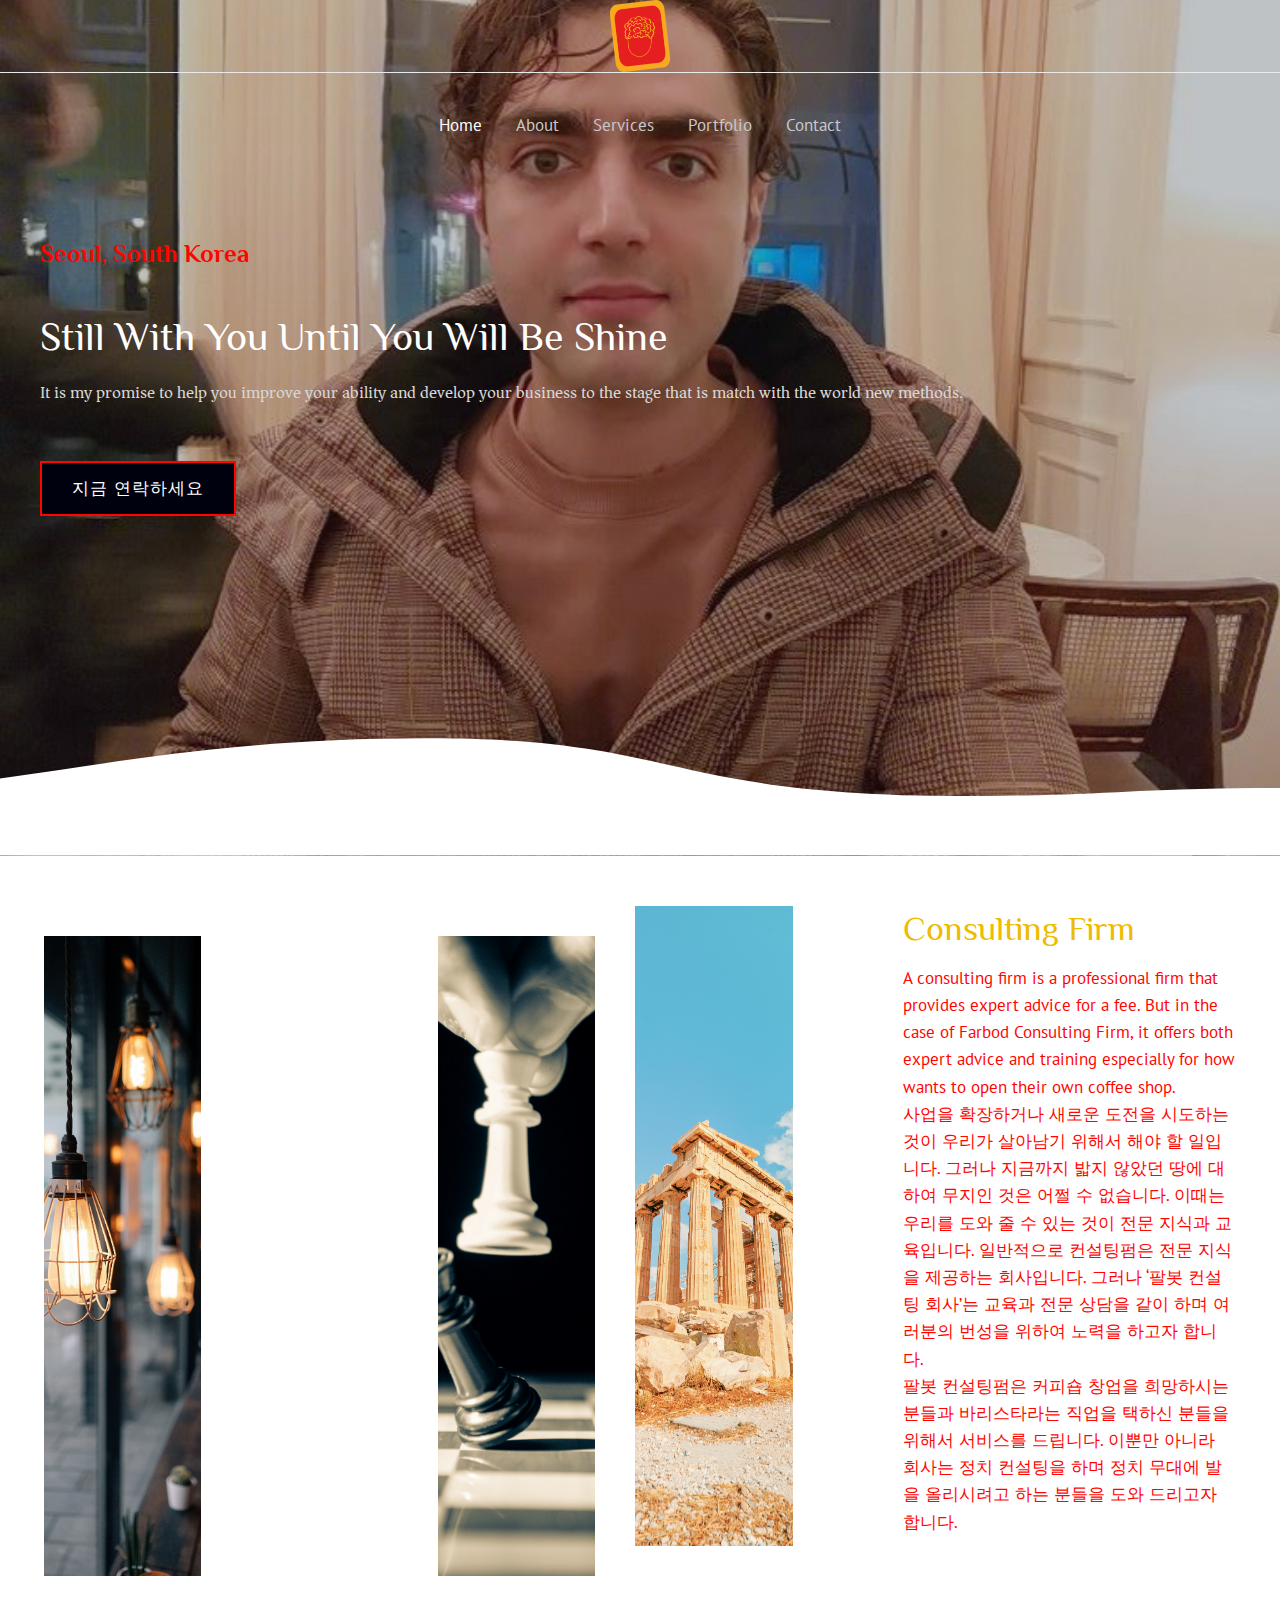
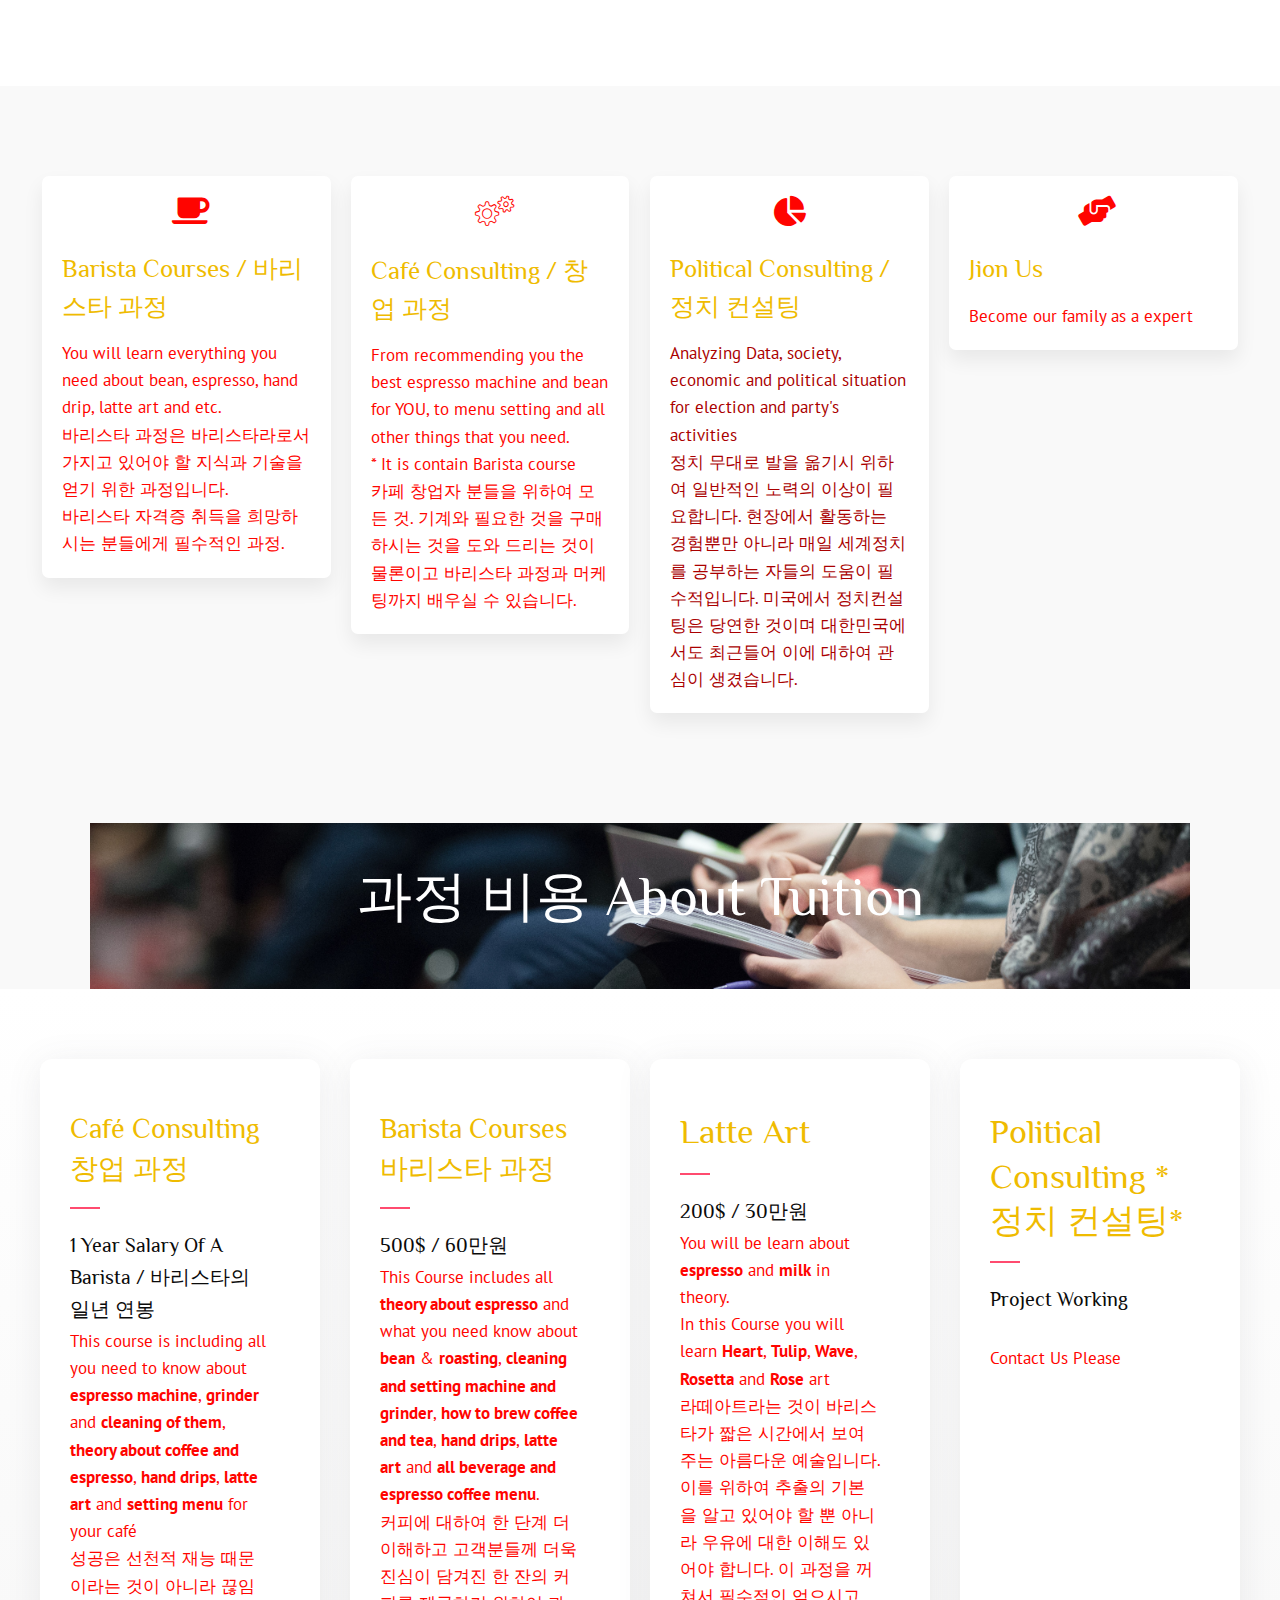
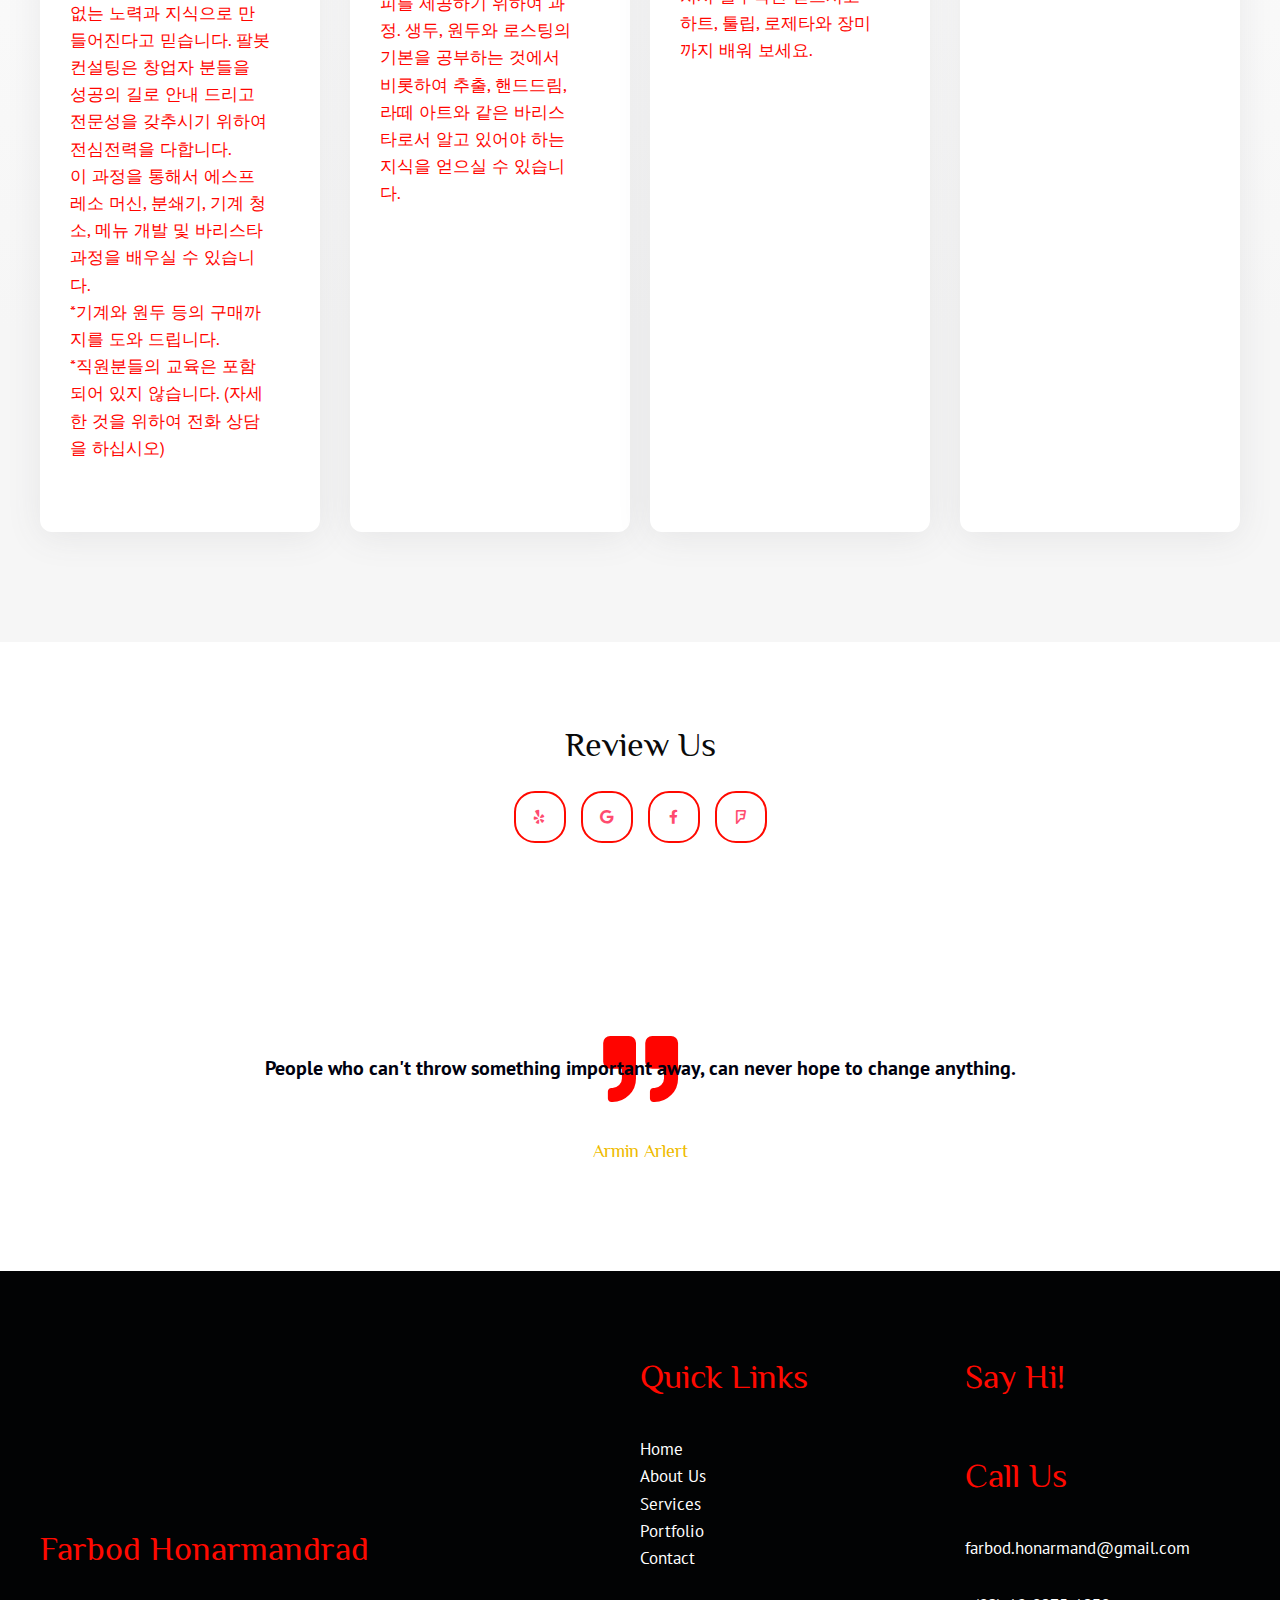
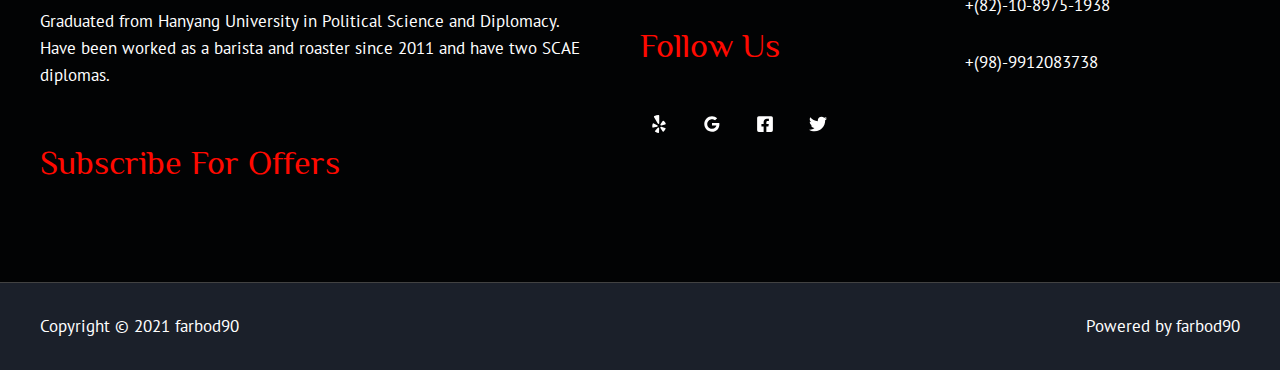
==== commit c77658b1: "Logo Fixed 2" ====
--- a/index.html
+++ b/index.html
@@ -30,13 +30,13 @@
 }</style>
 	<link rel="stylesheet" id="astra-bb-builder-css" href="https://otadis69.github.io/farbod90/wp-content/themes/astra/assets/css/minified/compatibility/page-builder/bb-plugin.min.css?ver=3.5.0" media="all">
 <link rel="stylesheet" id="astra-theme-css-css" href="https://otadis69.github.io/farbod90/wp-content/themes/astra/assets/css/minified/frontend.min.css?ver=3.5.0" media="all">
-<style id="astra-theme-css-inline-css">html{font-size:106.25%;}a,.page-title{color:#e41e45;}a:hover,a:focus{color:#3a3a3a;}body,button,input,select,textarea,.ast-button,.ast-custom-button{font-family:'PT Sans',sans-serif;font-weight:400;font-size:17px;font-size:1rem;line-height:1.6;}blockquote{color:#00000e;}h1,.entry-content h1,.entry-content h1 a,h2,.entry-content h2,.entry-content h2 a,h3,.entry-content h3,.entry-content h3 a,h4,.entry-content h4,.entry-content h4 a,h5,.entry-content h5,.entry-content h5 a,h6,.entry-content h6,.entry-content h6 a,.site-title,.site-title a{font-family:'Philosopher',sans-serif;font-weight:400;text-transform:capitalize;}.site-title{font-size:35px;font-size:2.0588235294118rem;display:none;}header .custom-logo-link img{max-width:180px;}.astra-logo-svg{width:180px;}.ast-archive-description .ast-archive-title{font-size:40px;font-size:2.3529411764706rem;}.site-header .site-description{font-size:15px;font-size:0.88235294117647rem;display:none;}.entry-title{font-size:30px;font-size:1.7647058823529rem;}h1,.entry-content h1,.entry-content h1 a{font-size:55px;font-size:3.2352941176471rem;font-weight:400;font-family:'Philosopher',sans-serif;text-transform:capitalize;}h2,.entry-content h2,.entry-content h2 a{font-size:34px;font-size:2rem;font-weight:400;font-family:'Philosopher',sans-serif;text-transform:capitalize;}h3,.entry-content h3,.entry-content h3 a{font-size:28px;font-size:1.6470588235294rem;font-family:'Philosopher',sans-serif;text-transform:capitalize;}h4,.entry-content h4,.entry-content h4 a{font-size:25px;font-size:1.4705882352941rem;}h5,.entry-content h5,.entry-content h5 a{font-size:20px;font-size:1.1764705882353rem;}h6,.entry-content h6,.entry-content h6 a{font-size:18px;font-size:1.0588235294118rem;}.ast-single-post .entry-title,.page-title{font-size:30px;font-size:1.7647058823529rem;}::selection{background-color:#e41e45;color:#ffffff;}body,h1,.entry-title a,.entry-content h1,.entry-content h1 a,h2,.entry-content h2,.entry-content h2 a,h3,.entry-content h3,.entry-content h3 a,h4,.entry-content h4,.entry-content h4 a,h5,.entry-content h5,.entry-content h5 a,h6,.entry-content h6,.entry-content h6 a{color:#3e4359;}.tagcloud a:hover,.tagcloud a:focus,.tagcloud a.current-item{color:#ffffff;border-color:#e41e45;background-color:#e41e45;}input:focus,input[type="text"]:focus,input[type="email"]:focus,input[type="url"]:focus,input[type="password"]:focus,input[type="reset"]:focus,input[type="search"]:focus,textarea:focus{border-color:#e41e45;}input[type="radio"]:checked,input[type=reset],input[type="checkbox"]:checked,input[type="checkbox"]:hover:checked,input[type="checkbox"]:focus:checked,input[type=range]::-webkit-slider-thumb{border-color:#e41e45;background-color:#e41e45;box-shadow:none;}.site-footer a:hover + .post-count,.site-footer a:focus + .post-count{background:#e41e45;border-color:#e41e45;}.single .nav-links .nav-previous,.single .nav-links .nav-next{color:#e41e45;}.entry-meta,.entry-meta *{line-height:1.45;color:#e41e45;}.entry-meta a:hover,.entry-meta a:hover *,.entry-meta a:focus,.entry-meta a:focus *,.page-links > .page-link,.page-links .page-link:hover,.post-navigation a:hover{color:#3a3a3a;}.widget-title{font-size:24px;font-size:1.4117647058824rem;color:#3e4359;}#cat option,.secondary .calendar_wrap thead a,.secondary .calendar_wrap thead a:visited{color:#e41e45;}.secondary .calendar_wrap #today,.ast-progress-val span{background:#e41e45;}.secondary a:hover + .post-count,.secondary a:focus + .post-count{background:#e41e45;border-color:#e41e45;}.calendar_wrap #today > a{color:#ffffff;}.page-links .page-link,.single .post-navigation a{color:#e41e45;}.site-logo-img img{ transition:all 0.2s linear;}.ast-page-builder-template .hentry {margin: 0;}.ast-page-builder-template .site-content > .ast-container {max-width: 100%;padding: 0;}.ast-page-builder-template .site-content #primary {padding: 0;margin: 0;}.ast-page-builder-template .no-results {text-align: center;margin: 4em auto;}.ast-page-builder-template .ast-pagination {padding: 2em;} .ast-page-builder-template .entry-header.ast-no-title.ast-no-thumbnail {margin-top: 0;}.ast-page-builder-template .entry-header.ast-header-without-markup {margin-top: 0;margin-bottom: 0;}.ast-page-builder-template .entry-header.ast-no-title.ast-no-meta {margin-bottom: 0;}.ast-page-builder-template.single .post-navigation {padding-bottom: 2em;}.ast-page-builder-template.single-post .site-content > .ast-container {max-width: 100%;}.ast-page-builder-template.single-post .site-content > .ast-container {max-width: 100%;}.ast-page-builder-template .entry-header {margin-top: 4em;margin-left: auto;margin-right: auto;padding-left: 20px;padding-right: 20px;}.ast-page-builder-template .ast-archive-description {margin-top: 4em;margin-left: auto;margin-right: auto;padding-left: 20px;padding-right: 20px;}.ast-page-builder-template.ast-no-sidebar .entry-content .alignwide {margin-left: 0;margin-right: 0;}.single.ast-page-builder-template .entry-header {padding-left: 20px;padding-right: 20px;}.ast-page-builder-template.ast-no-sidebar .entry-content .alignwide {margin-left: 0;margin-right: 0;}.wp-block-buttons.aligncenter{justify-content:center;}@media (max-width:782px){.entry-content .wp-block-columns .wp-block-column{margin-left:0px;}}@media (max-width:921px){.ast-separate-container .ast-article-post,.ast-separate-container .ast-article-single{padding:1.5em 2.14em;}.ast-separate-container #primary,.ast-separate-container #secondary{padding:1.5em 0;}#primary,#secondary{padding:1.5em 0;margin:0;}.ast-left-sidebar #content > .ast-container{display:flex;flex-direction:column-reverse;width:100%;}.ast-author-box img.avatar{margin:20px 0 0 0;}}@media (min-width:922px){.ast-separate-container.ast-right-sidebar #primary,.ast-separate-container.ast-left-sidebar #primary{border:0;}.search-no-results.ast-separate-container #primary{margin-bottom:4em;}}.elementor-button-wrapper .elementor-button{border-style:solid;border-top-width:2px;border-right-width:2px;border-left-width:2px;border-bottom-width:2px;}body .elementor-button.elementor-size-sm,body .elementor-button.elementor-size-xs,body .elementor-button.elementor-size-md,body .elementor-button.elementor-size-lg,body .elementor-button.elementor-size-xl,body .elementor-button{border-radius:7px;padding-top:17px;padding-right:30px;padding-bottom:17px;padding-left:30px;}.elementor-button-wrapper .elementor-button{border-color:#ee3a5e;background-color:#ff0900;}.elementor-button-wrapper .elementor-button:hover,.elementor-button-wrapper .elementor-button:focus{color:#ffffff;background-color:#f70077;border-color:#f70077;}.wp-block-button .wp-block-button__link,.elementor-button-wrapper .elementor-button,.elementor-button-wrapper .elementor-button:visited{color:#ffffff;}.elementor-button-wrapper .elementor-button{font-family:inherit;font-weight:normal;line-height:1;text-transform:uppercase;letter-spacing:1px;}body .elementor-button.elementor-size-sm,body .elementor-button.elementor-size-xs,body .elementor-button.elementor-size-md,body .elementor-button.elementor-size-lg,body .elementor-button.elementor-size-xl,body .elementor-button{font-size:17px;font-size:1rem;}.wp-block-button .wp-block-button__link:hover,.wp-block-button .wp-block-button__link:focus{color:#ffffff;background-color:#f70077;border-color:#f70077;}.wp-block-button .wp-block-button__link{border-style:solid;border-top-width:2px;border-right-width:2px;border-left-width:2px;border-bottom-width:2px;border-color:#ee3a5e;background-color:#ff0900;color:#ffffff;font-family:inherit;font-weight:normal;line-height:1;text-transform:uppercase;letter-spacing:1px;font-size:17px;font-size:1rem;border-radius:7px;padding-top:17px;padding-right:30px;padding-bottom:17px;padding-left:30px;}@media (max-width:544px){.wp-block-button .wp-block-button__link{font-size:17px;font-size:1rem;}}.menu-toggle,button,.ast-button,.ast-custom-button,.button,input#submit,input[type="button"],input[type="submit"],input[type="reset"]{border-style:solid;border-top-width:2px;border-right-width:2px;border-left-width:2px;border-bottom-width:2px;color:#ffffff;border-color:#ee3a5e;background-color:#ff0900;border-radius:7px;padding-top:17px;padding-right:30px;padding-bottom:17px;padding-left:30px;font-family:inherit;font-weight:normal;font-size:17px;font-size:1rem;line-height:1;text-transform:uppercase;letter-spacing:1px;}button:focus,.menu-toggle:hover,button:hover,.ast-button:hover,.ast-custom-button:hover .button:hover,.ast-custom-button:hover ,input[type=reset]:hover,input[type=reset]:focus,input#submit:hover,input#submit:focus,input[type="button"]:hover,input[type="button"]:focus,input[type="submit"]:hover,input[type="submit"]:focus{color:#ffffff;background-color:#f70077;border-color:#f70077;}@media (min-width:544px){.ast-container{max-width:100%;}}@media (max-width:544px){.ast-separate-container .ast-article-post,.ast-separate-container .ast-article-single,.ast-separate-container .comments-title,.ast-separate-container .ast-archive-description{padding:1.5em 1em;}.ast-separate-container #content .ast-container{padding-left:0.54em;padding-right:0.54em;}.ast-separate-container .ast-comment-list li.depth-1{padding:1.5em 1em;margin-bottom:1.5em;}.ast-separate-container .ast-comment-list .bypostauthor{padding:.5em;}.ast-search-menu-icon.ast-dropdown-active .search-field{width:170px;}.menu-toggle,button,.ast-button,.button,input#submit,input[type="button"],input[type="submit"],input[type="reset"]{font-size:17px;font-size:1rem;}}@media (max-width:921px){.ast-mobile-header-stack .main-header-bar .ast-search-menu-icon{display:inline-block;}.ast-header-break-point.ast-header-custom-item-outside .ast-mobile-header-stack .main-header-bar .ast-search-icon{margin:0;}.ast-comment-avatar-wrap img{max-width:2.5em;}.ast-separate-container .ast-comment-list li.depth-1{padding:1.5em 2.14em;}.ast-separate-container .comment-respond{padding:2em 2.14em;}.ast-comment-meta{padding:0 1.8888em 1.3333em;}}body,.ast-separate-container{background-color:rgba(247,247,247,0.72);;}@media (max-width:921px){.site-title{display:none;}.ast-archive-description .ast-archive-title{font-size:40px;}.site-header .site-description{display:none;}.entry-title{font-size:30px;}h1,.entry-content h1,.entry-content h1 a{font-size:48px;}h2,.entry-content h2,.entry-content h2 a{font-size:32px;}h3,.entry-content h3,.entry-content h3 a{font-size:26px;}h4,.entry-content h4,.entry-content h4 a{font-size:22px;font-size:1.2941176470588rem;}h5,.entry-content h5,.entry-content h5 a{font-size:18px;font-size:1.0588235294118rem;}h6,.entry-content h6,.entry-content h6 a{font-size:17px;font-size:1rem;}.ast-single-post .entry-title,.page-title{font-size:30px;}.astra-logo-svg{width:150px;}header .custom-logo-link img,.ast-header-break-point .site-logo-img .custom-mobile-logo-link img{max-width:150px;}}@media (max-width:544px){.site-title{display:none;}.ast-archive-description .ast-archive-title{font-size:40px;}.site-header .site-description{display:none;}.entry-title{font-size:30px;}h1,.entry-content h1,.entry-content h1 a{font-size:40px;}h2,.entry-content h2,.entry-content h2 a{font-size:30px;}h3,.entry-content h3,.entry-content h3 a{font-size:24px;}h4,.entry-content h4,.entry-content h4 a{font-size:20px;font-size:1.1764705882353rem;}h5,.entry-content h5,.entry-content h5 a{font-size:17px;font-size:1rem;}h6,.entry-content h6,.entry-content h6 a{font-size:16px;font-size:0.94117647058824rem;}.ast-single-post .entry-title,.page-title{font-size:30px;}.ast-header-break-point .site-branding img,.ast-header-break-point .custom-logo-link img{max-width:140px;}.astra-logo-svg{width:140px;}.ast-header-break-point .site-logo-img .custom-mobile-logo-link img{max-width:140px;}}@media (max-width:921px){html{font-size:96.9%;}}@media (max-width:544px){html{font-size:96.9%;}}@media (min-width:922px){.ast-container{max-width:1240px;}}@font-face {font-family: "Astra";src: url(https://otadis69.github.io/farbod90/wp-content/themes/astra/assets/fonts/astra.woff) format("woff"),url(https://otadis69.github.io/farbod90/wp-content/themes/astra/assets/fonts/astra.ttf) format("truetype"),url(https://otadis69.github.io/farbod90/wp-content/themes/astra/assets/fonts/astra.svg#astra) format("svg");font-weight: normal;font-style: normal;font-display: fallback;}@media (min-width:922px){.main-header-menu .sub-menu .menu-item.ast-left-align-sub-menu:hover > .sub-menu,.main-header-menu .sub-menu .menu-item.ast-left-align-sub-menu.focus > .sub-menu{margin-left:-2px;}}.ast-theme-transparent-header [data-section="section-header-mobile-trigger"] .ast-button-wrap .ast-mobile-menu-trigger-fill,.ast-theme-transparent-header [data-section="section-header-mobile-trigger"] .ast-button-wrap .ast-mobile-menu-trigger-minimal{border:none;}.footer-widget-area[data-section^="section-fb-html-"] .ast-builder-html-element{text-align:center;}.astra-icon-down_arrow::after {content: "\e900";font-family: Astra;}.astra-icon-close::after {content: "\e5cd";font-family: Astra;}.astra-icon-drag_handle::after {content: "\e25d";font-family: Astra;}.astra-icon-format_align_justify::after {content: "\e235";font-family: Astra;}.astra-icon-menu::after {content: "\e5d2";font-family: Astra;}.astra-icon-reorder::after {content: "\e8fe";font-family: Astra;}.astra-icon-search::after {content: "\e8b6";font-family: Astra;}.astra-icon-zoom_in::after {content: "\e56b";font-family: Astra;}.astra-icon-check-circle::after {content: "\e901";font-family: Astra;}.astra-icon-shopping-cart::after {content: "\f07a";font-family: Astra;}.astra-icon-shopping-bag::after {content: "\f290";font-family: Astra;}.astra-icon-shopping-basket::after {content: "\f291";font-family: Astra;}.astra-icon-circle-o::after {content: "\e903";font-family: Astra;}.astra-icon-certificate::after {content: "\e902";font-family: Astra;}@media (min-width:921px){.ast-theme-transparent-header #masthead{position:absolute;left:0;right:0;}.ast-theme-transparent-header .main-header-bar,.ast-theme-transparent-header.ast-header-break-point .main-header-bar{background:none;}body.elementor-editor-active.ast-theme-transparent-header #masthead,.fl-builder-edit .ast-theme-transparent-header #masthead,body.vc_editor.ast-theme-transparent-header #masthead,body.brz-ed.ast-theme-transparent-header #masthead{z-index:0;}.ast-header-break-point.ast-replace-site-logo-transparent.ast-theme-transparent-header .custom-mobile-logo-link{display:none;}.ast-header-break-point.ast-replace-site-logo-transparent.ast-theme-transparent-header .transparent-custom-logo{display:inline-block;}.ast-theme-transparent-header .ast-above-header,.ast-theme-transparent-header .ast-above-header.ast-above-header-bar{background-image:none;background-color:transparent;}.ast-theme-transparent-header .ast-below-header{background-image:none;background-color:transparent;}}.ast-theme-transparent-header .ast-builder-menu .main-header-menu,.ast-theme-transparent-header .ast-builder-menu .main-header-menu .menu-link,.ast-theme-transparent-header [CLASS*="ast-builder-menu-"] .main-header-menu .menu-item > .menu-link,.ast-theme-transparent-header .ast-masthead-custom-menu-items,.ast-theme-transparent-header .ast-masthead-custom-menu-items a,.ast-theme-transparent-header .ast-builder-menu .main-header-menu .menu-item > .ast-menu-toggle,.ast-theme-transparent-header .ast-builder-menu .main-header-menu .menu-item > .ast-menu-toggle,.ast-theme-transparent-header .ast-above-header-navigation a,.ast-header-break-point.ast-theme-transparent-header .ast-above-header-navigation a,.ast-header-break-point.ast-theme-transparent-header .ast-above-header-navigation > ul.ast-above-header-menu > .menu-item-has-children:not(.current-menu-item) > .ast-menu-toggle,.ast-theme-transparent-header .ast-below-header-menu,.ast-theme-transparent-header .ast-below-header-menu a,.ast-header-break-point.ast-theme-transparent-header .ast-below-header-menu a,.ast-header-break-point.ast-theme-transparent-header .ast-below-header-menu,.ast-theme-transparent-header .main-header-menu .menu-link{color:#c9c9c9;}.ast-theme-transparent-header .ast-builder-menu .main-header-menu .menu-item:hover > .menu-link,.ast-theme-transparent-header .ast-builder-menu .main-header-menu .menu-item:hover > .ast-menu-toggle,.ast-theme-transparent-header .ast-builder-menu .main-header-menu .ast-masthead-custom-menu-items a:hover,.ast-theme-transparent-header .ast-builder-menu .main-header-menu .focus > .menu-link,.ast-theme-transparent-header .ast-builder-menu .main-header-menu .focus > .ast-menu-toggle,.ast-theme-transparent-header .ast-builder-menu .main-header-menu .current-menu-item > .menu-link,.ast-theme-transparent-header .ast-builder-menu .main-header-menu .current-menu-ancestor > .menu-link,.ast-theme-transparent-header .ast-builder-menu .main-header-menu .current-menu-item > .ast-menu-toggle,.ast-theme-transparent-header .ast-builder-menu .main-header-menu .current-menu-ancestor > .ast-menu-toggle,.ast-theme-transparent-header [CLASS*="ast-builder-menu-"] .main-header-menu .current-menu-item > .menu-link,.ast-theme-transparent-header [CLASS*="ast-builder-menu-"] .main-header-menu .current-menu-ancestor > .menu-link,.ast-theme-transparent-header [CLASS*="ast-builder-menu-"] .main-header-menu .current-menu-item > .ast-menu-toggle,.ast-theme-transparent-header [CLASS*="ast-builder-menu-"] .main-header-menu .current-menu-ancestor > .ast-menu-toggle,.ast-theme-transparent-header .main-header-menu .menu-item:hover > .menu-link,.ast-theme-transparent-header .main-header-menu .current-menu-item > .menu-link,.ast-theme-transparent-header .main-header-menu .current-menu-ancestor > .menu-link{color:#ffffff;}@media (max-width:921px){.ast-theme-transparent-header #masthead{position:absolute;left:0;right:0;}.ast-theme-transparent-header .main-header-bar,.ast-theme-transparent-header.ast-header-break-point .main-header-bar{background:none;}body.elementor-editor-active.ast-theme-transparent-header #masthead,.fl-builder-edit .ast-theme-transparent-header #masthead,body.vc_editor.ast-theme-transparent-header #masthead,body.brz-ed.ast-theme-transparent-header #masthead{z-index:0;}.ast-header-break-point.ast-replace-site-logo-transparent.ast-theme-transparent-header .custom-mobile-logo-link{display:none;}.ast-header-break-point.ast-replace-site-logo-transparent.ast-theme-transparent-header .transparent-custom-logo{display:inline-block;}.ast-theme-transparent-header .ast-above-header,.ast-theme-transparent-header .ast-above-header.ast-above-header-bar{background-image:none;background-color:transparent;}.ast-theme-transparent-header .ast-below-header{background-image:none;background-color:transparent;}}@media (max-width:921px){.ast-theme-transparent-header .ast-builder-menu .main-header-menu,.ast-theme-transparent-header .ast-builder-menu .main-header-menu .menu-link,.ast-theme-transparent-header [CLASS*="ast-builder-menu-"] .main-header-menu .menu-item > .menu-link,.ast-theme-transparent-header .ast-masthead-custom-menu-items,.ast-theme-transparent-header .ast-masthead-custom-menu-items a,.ast-theme-transparent-header .ast-builder-menu .main-header-menu .menu-item > .ast-menu-toggle,.ast-theme-transparent-header .ast-builder-menu .main-header-menu .menu-item > .ast-menu-toggle,.ast-theme-transparent-header .main-header-menu .menu-link{color:#3d3d3d;}.ast-theme-transparent-header .ast-builder-menu .main-header-menu .menu-item:hover > .menu-link,.ast-theme-transparent-header .ast-builder-menu .main-header-menu .menu-item:hover > .ast-menu-toggle,.ast-theme-transparent-header .ast-builder-menu .main-header-menu .ast-masthead-custom-menu-items a:hover,.ast-theme-transparent-header .ast-builder-menu .main-header-menu .focus > .menu-link,.ast-theme-transparent-header .ast-builder-menu .main-header-menu .focus > .ast-menu-toggle,.ast-theme-transparent-header .ast-builder-menu .main-header-menu .current-menu-item > .menu-link,.ast-theme-transparent-header .ast-builder-menu .main-header-menu .current-menu-ancestor > .menu-link,.ast-theme-transparent-header .ast-builder-menu .main-header-menu .current-menu-item > .ast-menu-toggle,.ast-theme-transparent-header .ast-builder-menu .main-header-menu .current-menu-ancestor > .ast-menu-toggle,.ast-theme-transparent-header [CLASS*="ast-builder-menu-"] .main-header-menu .current-menu-item > .menu-link,.ast-theme-transparent-header [CLASS*="ast-builder-menu-"] .main-header-menu .current-menu-ancestor > .menu-link,.ast-theme-transparent-header [CLASS*="ast-builder-menu-"] .main-header-menu .current-menu-item > .ast-menu-toggle,.ast-theme-transparent-header [CLASS*="ast-builder-menu-"] .main-header-menu .current-menu-ancestor > .ast-menu-toggle,.ast-theme-transparent-header .main-header-menu .menu-item:hover > .menu-link,.ast-theme-transparent-header .main-header-menu .current-menu-item > .menu-link,.ast-theme-transparent-header .main-header-menu .current-menu-ancestor > .menu-link{color:#ff4b6f;}}.ast-theme-transparent-header #ast-desktop-header > [CLASS*="-header-wrap"]:nth-last-child(2) > [CLASS*="-header-bar"],.ast-theme-transparent-header.ast-header-break-point #ast-mobile-header > [CLASS*="-header-wrap"]:nth-last-child(2) > [CLASS*="-header-bar"]{border-bottom-width:0px;border-bottom-style:solid;}.ast-breadcrumbs .trail-browse,.ast-breadcrumbs .trail-items,.ast-breadcrumbs .trail-items li{display:inline-block;margin:0;padding:0;border:none;background:inherit;text-indent:0;}.ast-breadcrumbs .trail-browse{font-size:inherit;font-style:inherit;font-weight:inherit;color:inherit;}.ast-breadcrumbs .trail-items{list-style:none;}.trail-items li::after{padding:0 0.3em;content:"\00bb";}.trail-items li:last-of-type::after{display:none;}h1,.entry-content h1,h2,.entry-content h2,h3,.entry-content h3,h4,.entry-content h4,h5,.entry-content h5,h6,.entry-content h6{color:#0a0a0a;}@media (max-width:921px){.ast-builder-grid-row-container.ast-builder-grid-row-tablet-3-firstrow .ast-builder-grid-row > *:first-child,.ast-builder-grid-row-container.ast-builder-grid-row-tablet-3-lastrow .ast-builder-grid-row > *:last-child{grid-column:1 / -1;}}@media (max-width:544px){.ast-builder-grid-row-container.ast-builder-grid-row-mobile-3-firstrow .ast-builder-grid-row > *:first-child,.ast-builder-grid-row-container.ast-builder-grid-row-mobile-3-lastrow .ast-builder-grid-row > *:last-child{grid-column:1 / -1;}}.ast-builder-layout-element[data-section="title_tagline"]{display:flex;}@media (max-width:921px){.ast-header-break-point .ast-builder-layout-element[data-section="title_tagline"]{display:flex;}}@media (max-width:544px){.ast-header-break-point .ast-builder-layout-element[data-section="title_tagline"]{display:flex;}}.ast-builder-menu-1{font-family:inherit;font-weight:inherit;}.ast-builder-menu-1 .sub-menu,.ast-builder-menu-1 .inline-on-mobile .sub-menu{border-top-width:1px;border-bottom-width:1px;border-right-width:1px;border-left-width:1px;border-color:#eaeaea;border-style:solid;border-radius:0px;}.ast-builder-menu-1 .main-header-menu > .menu-item > .sub-menu,.ast-builder-menu-1 .main-header-menu > .menu-item > .astra-full-megamenu-wrapper{margin-top:0px;}.ast-desktop .ast-builder-menu-1 .main-header-menu > .menu-item > .sub-menu:before,.ast-desktop .ast-builder-menu-1 .main-header-menu > .menu-item > .astra-full-megamenu-wrapper:before{height:calc( 0px + 5px );}.ast-desktop .ast-builder-menu-1 .menu-item .sub-menu .menu-link{border-style:none;}@media (max-width:921px){.ast-header-break-point .ast-builder-menu-1 .menu-item.menu-item-has-children > .ast-menu-toggle{top:0;}.ast-builder-menu-1 .menu-item-has-children > .menu-link:after{content:unset;}}@media (max-width:544px){.ast-header-break-point .ast-builder-menu-1 .menu-item.menu-item-has-children > .ast-menu-toggle{top:0;}}.ast-builder-menu-1{display:flex;}@media (max-width:921px){.ast-header-break-point .ast-builder-menu-1{display:flex;}}@media (max-width:544px){.ast-header-break-point .ast-builder-menu-1{display:flex;}}.site-below-footer-wrap{padding-top:20px;padding-bottom:20px;}.site-below-footer-wrap[data-section="section-below-footer-builder"]{background-color:#1b202a;;background-image:none;;min-height:80px;border-style:solid;border-width:0px;border-top-width:1px;border-top-color:#424242;}.site-below-footer-wrap[data-section="section-below-footer-builder"] .ast-builder-grid-row{max-width:1200px;margin-left:auto;margin-right:auto;}.site-below-footer-wrap[data-section="section-below-footer-builder"] .ast-builder-grid-row,.site-below-footer-wrap[data-section="section-below-footer-builder"] .site-footer-section{align-items:flex-start;}.site-below-footer-wrap[data-section="section-below-footer-builder"].ast-footer-row-inline .site-footer-section{display:flex;margin-bottom:0;}.ast-builder-grid-row-2-equal .ast-builder-grid-row{grid-template-columns:repeat( 2,1fr );}@media (max-width:921px){.site-below-footer-wrap[data-section="section-below-footer-builder"].ast-footer-row-tablet-inline .site-footer-section{display:flex;margin-bottom:0;}.site-below-footer-wrap[data-section="section-below-footer-builder"].ast-footer-row-tablet-stack .site-footer-section{display:block;margin-bottom:10px;}.ast-builder-grid-row-container.ast-builder-grid-row-tablet-2-equal .ast-builder-grid-row{grid-template-columns:repeat( 2,1fr );}}@media (max-width:544px){.site-below-footer-wrap[data-section="section-below-footer-builder"].ast-footer-row-mobile-inline .site-footer-section{display:flex;margin-bottom:0;}.site-below-footer-wrap[data-section="section-below-footer-builder"].ast-footer-row-mobile-stack .site-footer-section{display:block;margin-bottom:10px;}.ast-builder-grid-row-container.ast-builder-grid-row-mobile-full .ast-builder-grid-row{grid-template-columns:1fr;}}.site-below-footer-wrap[data-section="section-below-footer-builder"]{padding-top:30px;padding-bottom:30px;padding-left:30px;padding-right:30px;}.site-below-footer-wrap[data-section="section-below-footer-builder"]{display:grid;}@media (max-width:921px){.ast-header-break-point .site-below-footer-wrap[data-section="section-below-footer-builder"]{display:grid;}}@media (max-width:544px){.ast-header-break-point .site-below-footer-wrap[data-section="section-below-footer-builder"]{display:grid;}}.ast-builder-html-element img.alignnone{display:inline-block;}.ast-builder-html-element p:first-child{margin-top:0;}.ast-builder-html-element p:last-child{margin-bottom:0;}.ast-header-break-point .main-header-bar .ast-builder-html-element{line-height:1.85714285714286;}.footer-widget-area[data-section="section-fb-html-1"] .ast-builder-html-element{color:#ffffff;}.footer-widget-area[data-section="section-fb-html-1"]{display:block;}@media (max-width:921px){.ast-header-break-point .footer-widget-area[data-section="section-fb-html-1"]{display:block;}}@media (max-width:544px){.ast-header-break-point .footer-widget-area[data-section="section-fb-html-1"]{display:block;}}.footer-widget-area[data-section="section-fb-html-1"] .ast-builder-html-element{text-align:right;}@media (max-width:921px){.footer-widget-area[data-section="section-fb-html-1"] .ast-builder-html-element{text-align:right;}}@media (max-width:544px){.footer-widget-area[data-section="section-fb-html-1"] .ast-builder-html-element{text-align:center;}}.ast-footer-copyright{text-align:left;}.ast-footer-copyright {color:#ffffff;}@media (max-width:921px){.ast-footer-copyright{text-align:left;}}@media (max-width:544px){.ast-footer-copyright{text-align:center;}}.ast-footer-copyright.ast-builder-layout-element{display:flex;}@media (max-width:921px){.ast-header-break-point .ast-footer-copyright.ast-builder-layout-element{display:flex;}}@media (max-width:544px){.ast-header-break-point .ast-footer-copyright.ast-builder-layout-element{display:flex;}}.ast-builder-social-element:hover {color: #0274be;}.ast-social-stack-desktop .ast-builder-social-element,.ast-social-stack-tablet .ast-builder-social-element,.ast-social-stack-mobile .ast-builder-social-element {margin-top: 6px;margin-bottom: 6px;}.ast-social-color-type-official .ast-builder-social-element,.ast-social-color-type-official .social-item-label {color: var(--color);background-color: var(--background-color);}.header-social-inner-wrap.ast-social-color-type-official .ast-builder-social-element svg,.footer-social-inner-wrap.ast-social-color-type-official .ast-builder-social-element svg {fill: currentColor;}.social-show-label-true .ast-builder-social-element {width: auto;padding: 0 0.4em;}[data-section^="section-fb-social-icons-"] .footer-social-inner-wrap {text-align: center;}.ast-footer-social-wrap {width: 100%;}.ast-footer-social-wrap .ast-builder-social-element:first-child {margin-left: 0;}.ast-footer-social-wrap .ast-builder-social-element:last-child {margin-right: 0;}.ast-header-social-wrap .ast-builder-social-element:first-child {margin-left: 0;}.ast-header-social-wrap .ast-builder-social-element:last-child {margin-right: 0;}.ast-builder-social-element {line-height: 1;color: #3a3a3a;background: transparent;vertical-align: middle;transition: all 0.01s;margin-left: 6px;margin-right: 6px;justify-content: center;align-items: center;}.ast-builder-social-element {line-height: 1;color: #3a3a3a;background: transparent;vertical-align: middle;transition: all 0.01s;margin-left: 6px;margin-right: 6px;justify-content: center;align-items: center;}.ast-builder-social-element .social-item-label {padding-left: 6px;}.ast-footer-social-1-wrap .ast-builder-social-element{margin-left:7.5px;margin-right:7.5px;padding:10px;border-radius:50px;}.ast-footer-social-1-wrap .ast-builder-social-element svg{width:18px;height:18px;}.ast-footer-social-1-wrap .ast-social-icon-image-wrap{margin:10px;}.ast-footer-social-1-wrap .ast-social-color-type-custom svg{fill:#ffffff;}.ast-footer-social-1-wrap .ast-social-color-type-custom .ast-builder-social-element:hover{color:#ffffff;background:#ff4b6f;}.ast-footer-social-1-wrap .ast-social-color-type-custom .ast-builder-social-element:hover svg{fill:#ffffff;}.ast-footer-social-1-wrap .ast-social-color-type-custom .social-item-label{color:#ffffff;}.ast-footer-social-1-wrap .ast-builder-social-element:hover .social-item-label{color:#ffffff;}[data-section="section-fb-social-icons-1"] .footer-social-inner-wrap{text-align:left;}@media (max-width:921px){.ast-footer-social-1-wrap .ast-builder-social-element svg{width:14px;height:14px;}.ast-footer-social-1-wrap .ast-builder-social-element{margin-left:3px;margin-right:3px;}[data-section="section-fb-social-icons-1"] .footer-social-inner-wrap{text-align:left;}}@media (max-width:544px){.ast-footer-social-1-wrap{margin-bottom:20px;}[data-section="section-fb-social-icons-1"] .footer-social-inner-wrap{text-align:left;}}.ast-builder-layout-element[data-section="section-fb-social-icons-1"]{display:flex;}@media (max-width:921px){.ast-header-break-point .ast-builder-layout-element[data-section="section-fb-social-icons-1"]{display:flex;}}@media (max-width:544px){.ast-header-break-point .ast-builder-layout-element[data-section="section-fb-social-icons-1"]{display:flex;}}.site-footer{background-color:#1b202a;;background-image:none;;}.site-primary-footer-wrap{padding-top:45px;padding-bottom:45px;}.site-primary-footer-wrap[data-section="section-primary-footer-builder"]{background-color:#1b202a;;background-image:none;;}.site-primary-footer-wrap[data-section="section-primary-footer-builder"] .ast-builder-grid-row{max-width:1200px;margin-left:auto;margin-right:auto;}.site-primary-footer-wrap[data-section="section-primary-footer-builder"] .ast-builder-grid-row,.site-primary-footer-wrap[data-section="section-primary-footer-builder"] .site-footer-section{align-items:flex-start;}.site-primary-footer-wrap[data-section="section-primary-footer-builder"].ast-footer-row-inline .site-footer-section{display:flex;margin-bottom:0;}.ast-builder-grid-row-3-lheavy .ast-builder-grid-row{grid-template-columns:2fr 1fr 1fr;}@media (max-width:921px){.site-primary-footer-wrap[data-section="section-primary-footer-builder"].ast-footer-row-tablet-inline .site-footer-section{display:flex;margin-bottom:0;}.site-primary-footer-wrap[data-section="section-primary-footer-builder"].ast-footer-row-tablet-stack .site-footer-section{display:block;margin-bottom:10px;}.ast-builder-grid-row-container.ast-builder-grid-row-tablet-3-equal .ast-builder-grid-row{grid-template-columns:repeat( 3,1fr );}}@media (max-width:544px){.site-primary-footer-wrap[data-section="section-primary-footer-builder"].ast-footer-row-mobile-inline .site-footer-section{display:flex;margin-bottom:0;}.site-primary-footer-wrap[data-section="section-primary-footer-builder"].ast-footer-row-mobile-stack .site-footer-section{display:block;margin-bottom:10px;}.ast-builder-grid-row-container.ast-builder-grid-row-mobile-full .ast-builder-grid-row{grid-template-columns:1fr;}}.site-primary-footer-wrap[data-section="section-primary-footer-builder"]{padding-top:80px;padding-bottom:60px;padding-left:30px;padding-right:30px;}@media (max-width:544px){.site-primary-footer-wrap[data-section="section-primary-footer-builder"]{padding-top:40px;padding-bottom:30px;padding-left:20px;padding-right:20px;}}.site-primary-footer-wrap[data-section="section-primary-footer-builder"]{display:grid;}@media (max-width:921px){.ast-header-break-point .site-primary-footer-wrap[data-section="section-primary-footer-builder"]{display:grid;}}@media (max-width:544px){.ast-header-break-point .site-primary-footer-wrap[data-section="section-primary-footer-builder"]{display:grid;}}.footer-widget-area[data-section="sidebar-widgets-footer-widget-1"] .footer-widget-area-inner{text-align:left;}@media (max-width:921px){.footer-widget-area[data-section="sidebar-widgets-footer-widget-1"] .footer-widget-area-inner{text-align:left;}}@media (max-width:544px){.footer-widget-area[data-section="sidebar-widgets-footer-widget-1"] .footer-widget-area-inner{text-align:left;}}.footer-widget-area[data-section="sidebar-widgets-footer-widget-1"] .footer-widget-area-inner{color:#ffffff;}.footer-widget-area[data-section="sidebar-widgets-footer-widget-1"] .widget-title{color:#ff0900;font-size:34px;font-size:2rem;}.footer-widget-area[data-section="sidebar-widgets-footer-widget-1"]{display:block;}@media (max-width:921px){.ast-header-break-point .footer-widget-area[data-section="sidebar-widgets-footer-widget-1"]{display:block;}}@media (max-width:544px){.ast-header-break-point .footer-widget-area[data-section="sidebar-widgets-footer-widget-1"]{display:block;}}.footer-widget-area[data-section="sidebar-widgets-footer-widget-2"] .footer-widget-area-inner a{color:#ffffff;}.footer-widget-area[data-section="sidebar-widgets-footer-widget-2"] .widget-title{color:#ff0900;font-size:34px;font-size:2rem;}.footer-widget-area[data-section="sidebar-widgets-footer-widget-2"]{display:block;}@media (max-width:921px){.ast-header-break-point .footer-widget-area[data-section="sidebar-widgets-footer-widget-2"]{display:block;}}@media (max-width:544px){.ast-header-break-point .footer-widget-area[data-section="sidebar-widgets-footer-widget-2"]{display:block;}}.footer-widget-area[data-section="sidebar-widgets-footer-widget-3"] .footer-widget-area-inner{color:#ffffff;}.footer-widget-area[data-section="sidebar-widgets-footer-widget-3"] .widget-title{color:#ff0900;font-size:34px;font-size:2rem;}.footer-widget-area[data-section="sidebar-widgets-footer-widget-3"]{display:block;}@media (max-width:921px){.ast-header-break-point .footer-widget-area[data-section="sidebar-widgets-footer-widget-3"]{display:block;}}@media (max-width:544px){.ast-header-break-point .footer-widget-area[data-section="sidebar-widgets-footer-widget-3"]{display:block;}}.footer-widget-area[data-section="sidebar-widgets-footer-widget-2"] .footer-widget-area-inner{text-align:left;}@media (max-width:921px){.footer-widget-area[data-section="sidebar-widgets-footer-widget-2"] .footer-widget-area-inner{text-align:left;}}@media (max-width:544px){.footer-widget-area[data-section="sidebar-widgets-footer-widget-2"] .footer-widget-area-inner{text-align:left;}}.footer-widget-area[data-section="sidebar-widgets-footer-widget-1"] .footer-widget-area-inner{color:#ffffff;}.footer-widget-area[data-section="sidebar-widgets-footer-widget-1"] .widget-title{color:#ff0900;font-size:34px;font-size:2rem;}.footer-widget-area[data-section="sidebar-widgets-footer-widget-1"]{display:block;}@media (max-width:921px){.ast-header-break-point .footer-widget-area[data-section="sidebar-widgets-footer-widget-1"]{display:block;}}@media (max-width:544px){.ast-header-break-point .footer-widget-area[data-section="sidebar-widgets-footer-widget-1"]{display:block;}}.footer-widget-area[data-section="sidebar-widgets-footer-widget-2"] .footer-widget-area-inner a{color:#ffffff;}.footer-widget-area[data-section="sidebar-widgets-footer-widget-2"] .widget-title{color:#ff0900;font-size:34px;font-size:2rem;}.footer-widget-area[data-section="sidebar-widgets-footer-widget-2"]{display:block;}@media (max-width:921px){.ast-header-break-point .footer-widget-area[data-section="sidebar-widgets-footer-widget-2"]{display:block;}}@media (max-width:544px){.ast-header-break-point .footer-widget-area[data-section="sidebar-widgets-footer-widget-2"]{display:block;}}.footer-widget-area[data-section="sidebar-widgets-footer-widget-3"] .footer-widget-area-inner{color:#ffffff;}.footer-widget-area[data-section="sidebar-widgets-footer-widget-3"] .widget-title{color:#ff0900;font-size:34px;font-size:2rem;}.footer-widget-area[data-section="sidebar-widgets-footer-widget-3"]{display:block;}@media (max-width:921px){.ast-header-break-point .footer-widget-area[data-section="sidebar-widgets-footer-widget-3"]{display:block;}}@media (max-width:544px){.ast-header-break-point .footer-widget-area[data-section="sidebar-widgets-footer-widget-3"]{display:block;}}.footer-widget-area[data-section="sidebar-widgets-footer-widget-3"] .footer-widget-area-inner{text-align:left;}@media (max-width:921px){.footer-widget-area[data-section="sidebar-widgets-footer-widget-3"] .footer-widget-area-inner{text-align:left;}}@media (max-width:544px){.footer-widget-area[data-section="sidebar-widgets-footer-widget-3"] .footer-widget-area-inner{text-align:left;}}.footer-widget-area[data-section="sidebar-widgets-footer-widget-1"] .footer-widget-area-inner{color:#ffffff;}.footer-widget-area[data-section="sidebar-widgets-footer-widget-1"] .widget-title{color:#ff0900;font-size:34px;font-size:2rem;}.footer-widget-area[data-section="sidebar-widgets-footer-widget-1"]{display:block;}@media (max-width:921px){.ast-header-break-point .footer-widget-area[data-section="sidebar-widgets-footer-widget-1"]{display:block;}}@media (max-width:544px){.ast-header-break-point .footer-widget-area[data-section="sidebar-widgets-footer-widget-1"]{display:block;}}.footer-widget-area[data-section="sidebar-widgets-footer-widget-2"] .footer-widget-area-inner a{color:#ffffff;}.footer-widget-area[data-section="sidebar-widgets-footer-widget-2"] .widget-title{color:#ff0900;font-size:34px;font-size:2rem;}.footer-widget-area[data-section="sidebar-widgets-footer-widget-2"]{display:block;}@media (max-width:921px){.ast-header-break-point .footer-widget-area[data-section="sidebar-widgets-footer-widget-2"]{display:block;}}@media (max-width:544px){.ast-header-break-point .footer-widget-area[data-section="sidebar-widgets-footer-widget-2"]{display:block;}}.footer-widget-area[data-section="sidebar-widgets-footer-widget-3"] .footer-widget-area-inner{color:#ffffff;}.footer-widget-area[data-section="sidebar-widgets-footer-widget-3"] .widget-title{color:#ff0900;font-size:34px;font-size:2rem;}.footer-widget-area[data-section="sidebar-widgets-footer-widget-3"]{display:block;}@media (max-width:921px){.ast-header-break-point .footer-widget-area[data-section="sidebar-widgets-footer-widget-3"]{display:block;}}@media (max-width:544px){.ast-header-break-point .footer-widget-area[data-section="sidebar-widgets-footer-widget-3"]{display:block;}}.ast-header-break-point .main-header-bar{border-bottom-width:0px;}@media (min-width:922px){.main-header-bar{border-bottom-width:0px;}}.ast-flex{-webkit-align-content:center;-ms-flex-line-pack:center;align-content:center;-webkit-box-align:center;-webkit-align-items:center;-moz-box-align:center;-ms-flex-align:center;align-items:center;}.main-header-bar{padding:1em 0;}.ast-site-identity{padding:0;}.header-main-layout-1 .ast-flex.main-header-container, .header-main-layout-3 .ast-flex.main-header-container{-webkit-align-content:center;-ms-flex-line-pack:center;align-content:center;-webkit-box-align:center;-webkit-align-items:center;-moz-box-align:center;-ms-flex-align:center;align-items:center;}.header-main-layout-1 .ast-flex.main-header-container, .header-main-layout-3 .ast-flex.main-header-container{-webkit-align-content:center;-ms-flex-line-pack:center;align-content:center;-webkit-box-align:center;-webkit-align-items:center;-moz-box-align:center;-ms-flex-align:center;align-items:center;}.main-header-menu .sub-menu .menu-item.menu-item-has-children > .menu-link:after{position:absolute;right:1em;top:50%;transform:translate(0,-50%) rotate(270deg);}.ast-header-break-point .main-header-bar .main-header-bar-navigation .page_item_has_children > .ast-menu-toggle::before, .ast-header-break-point .main-header-bar .main-header-bar-navigation .menu-item-has-children > .ast-menu-toggle::before, .ast-mobile-popup-drawer .main-header-bar-navigation .menu-item-has-children>.ast-menu-toggle::before, .ast-header-break-point .ast-mobile-header-wrap .main-header-bar-navigation .menu-item-has-children > .ast-menu-toggle::before{font-weight:bold;content:"\e900";font-family:Astra;text-decoration:inherit;display:inline-block;}.ast-header-break-point .main-navigation ul.sub-menu .menu-item .menu-link:before{content:"\e900";font-family:Astra;font-size:.65em;text-decoration:inherit;display:inline-block;transform:translate(0, -2px) rotateZ(270deg);margin-right:5px;}.widget_search .search-form:after{font-family:Astra;font-size:1.2em;font-weight:normal;content:"\e8b6";position:absolute;top:50%;right:15px;transform:translate(0, -50%);}.astra-search-icon::before{content:"\e8b6";font-family:Astra;font-style:normal;font-weight:normal;text-decoration:inherit;text-align:center;-webkit-font-smoothing:antialiased;-moz-osx-font-smoothing:grayscale;}.main-header-bar .main-header-bar-navigation .page_item_has_children > a:after, .main-header-bar .main-header-bar-navigation .menu-item-has-children > a:after, .site-header-focus-item .main-header-bar-navigation .menu-item-has-children > .menu-link:after{content:"\e900";display:inline-block;font-family:Astra;font-size:.6rem;font-weight:bold;text-rendering:auto;-webkit-font-smoothing:antialiased;-moz-osx-font-smoothing:grayscale;margin-left:10px;line-height:normal;}.ast-mobile-popup-drawer .main-header-bar-navigation .ast-submenu-expanded>.ast-menu-toggle::before{transform:rotateX(180deg);}.ast-header-break-point .main-header-bar-navigation .menu-item-has-children > .menu-link:after{display:none;}.ast-mobile-header-content > *,.ast-desktop-header-content > * {padding: 10px 0;height: auto;}.ast-mobile-header-content > *:first-child,.ast-desktop-header-content > *:first-child {padding-top: 10px;}.ast-mobile-header-content > .ast-builder-menu,.ast-desktop-header-content > .ast-builder-menu {padding-top: 0;}.ast-mobile-header-content > *:last-child,.ast-desktop-header-content > *:last-child {padding-bottom: 0;}.ast-mobile-header-content .ast-search-menu-icon.ast-inline-search label,.ast-desktop-header-content .ast-search-menu-icon.ast-inline-search label {width: 100%;}.ast-desktop-header-content .main-header-bar-navigation .ast-submenu-expanded > .ast-menu-toggle::before {transform: rotateX(180deg);}#ast-desktop-header .ast-desktop-header-content,.ast-mobile-header-content .ast-search-icon,.ast-desktop-header-content .ast-search-icon,.ast-mobile-header-wrap .ast-mobile-header-content,.ast-main-header-nav-open.ast-popup-nav-open .ast-mobile-header-wrap .ast-mobile-header-content,.ast-main-header-nav-open.ast-popup-nav-open .ast-desktop-header-content {display: none;}.ast-main-header-nav-open.ast-header-break-point #ast-desktop-header .ast-desktop-header-content,.ast-main-header-nav-open.ast-header-break-point .ast-mobile-header-wrap .ast-mobile-header-content {display: block;}.ast-desktop .ast-desktop-header-content .astra-menu-animation-slide-up > .menu-item > .sub-menu,.ast-desktop .ast-desktop-header-content .astra-menu-animation-slide-up > .menu-item .menu-item > .sub-menu,.ast-desktop .ast-desktop-header-content .astra-menu-animation-slide-down > .menu-item > .sub-menu,.ast-desktop .ast-desktop-header-content .astra-menu-animation-slide-down > .menu-item .menu-item > .sub-menu,.ast-desktop .ast-desktop-header-content .astra-menu-animation-fade > .menu-item > .sub-menu,.ast-desktop .ast-desktop-header-content .astra-menu-animation-fade > .menu-item .menu-item > .sub-menu {opacity: 1;visibility: visible;}.ast-hfb-header.ast-default-menu-enable.ast-header-break-point .ast-mobile-header-wrap .ast-mobile-header-content .main-header-bar-navigation {width: unset;margin: unset;}.ast-mobile-header-content.content-align-flex-end .main-header-bar-navigation .menu-item-has-children > .ast-menu-toggle,.ast-desktop-header-content.content-align-flex-end .main-header-bar-navigation .menu-item-has-children > .ast-menu-toggle {left: calc( 20px - 0.907em);}.ast-mobile-header-content .ast-search-menu-icon,.ast-mobile-header-content .ast-search-menu-icon.slide-search,.ast-desktop-header-content .ast-search-menu-icon,.ast-desktop-header-content .ast-search-menu-icon.slide-search {width: 100%;position: relative;display: block;right: auto;transform: none;}.ast-mobile-header-content .ast-search-menu-icon.slide-search .search-form,.ast-mobile-header-content .ast-search-menu-icon .search-form,.ast-desktop-header-content .ast-search-menu-icon.slide-search .search-form,.ast-desktop-header-content .ast-search-menu-icon .search-form {right: 0;visibility: visible;opacity: 1;position: relative;top: auto;transform: none;padding: 0;display: block;overflow: hidden;}.ast-mobile-header-content .ast-search-menu-icon.ast-inline-search .search-field,.ast-mobile-header-content .ast-search-menu-icon .search-field,.ast-desktop-header-content .ast-search-menu-icon.ast-inline-search .search-field,.ast-desktop-header-content .ast-search-menu-icon .search-field {width: 100%;padding-right: 5.5em;}.ast-mobile-header-content .ast-search-menu-icon .search-submit,.ast-desktop-header-content .ast-search-menu-icon .search-submit {display: block;position: absolute;height: 100%;top: 0;right: 0;padding: 0 1em;border-radius: 0;}.ast-hfb-header.ast-default-menu-enable.ast-header-break-point .ast-mobile-header-wrap .ast-mobile-header-content .main-header-bar-navigation ul .sub-menu .menu-link {padding-left: 30px;}.ast-hfb-header.ast-default-menu-enable.ast-header-break-point .ast-mobile-header-wrap .ast-mobile-header-content .main-header-bar-navigation .sub-menu .menu-item .menu-item .menu-link {padding-left: 40px;}.ast-mobile-popup-drawer.active .ast-mobile-popup-inner{background-color:#ffffff;;}.ast-mobile-header-wrap .ast-mobile-header-content, .ast-desktop-header-content{background-color:#ffffff;;}.ast-mobile-popup-content > *, .ast-mobile-header-content > *, .ast-desktop-popup-content > *, .ast-desktop-header-content > *{padding-top:0px;padding-bottom:0px;}.content-align-flex-start .ast-builder-layout-element{justify-content:flex-start;}.content-align-flex-start .main-header-menu{text-align:left;}.ast-mobile-popup-drawer.active .ast-mobile-popup-drawer.active .menu-toggle-close{color:#3a3a3a;}.ast-mobile-header-wrap .ast-primary-header-bar,.ast-primary-header-bar .site-primary-header-wrap{min-height:70px;}.ast-desktop .ast-primary-header-bar .main-header-menu > .menu-item{line-height:70px;}@media (max-width:921px){#masthead .ast-mobile-header-wrap .ast-primary-header-bar,#masthead .ast-mobile-header-wrap .ast-below-header-bar{padding-left:20px;padding-right:20px;}}.ast-header-break-point .ast-primary-header-bar{border-bottom-width:0px;border-bottom-style:solid;}@media (min-width:922px){.ast-primary-header-bar{border-bottom-width:0px;border-bottom-style:solid;}}.ast-primary-header-bar{display:block;}@media (max-width:921px){.ast-header-break-point .ast-primary-header-bar{display:grid;}}@media (max-width:544px){.ast-header-break-point .ast-primary-header-bar{display:grid;}}[data-section="section-header-mobile-trigger"] .ast-button-wrap .ast-mobile-menu-trigger-fill{color:#ffffff;border:none;background:#e41e45;border-radius:2px;}[data-section="section-header-mobile-trigger"] .ast-button-wrap .mobile-menu-toggle-icon .ast-mobile-svg{width:20px;height:20px;fill:#ffffff;}[data-section="section-header-mobile-trigger"] .ast-button-wrap .mobile-menu-wrap .mobile-menu{color:#ffffff;}.ast-above-header .main-header-bar-navigation{height:100%;}.ast-header-break-point .ast-mobile-header-wrap .ast-above-header-wrap .main-header-bar-navigation .inline-on-mobile .menu-item .menu-link{border:none;}.ast-header-break-point .ast-mobile-header-wrap .ast-above-header-wrap .main-header-bar-navigation .inline-on-mobile .menu-item-has-children > .ast-menu-toggle::before{font-size:.6rem;}.ast-header-break-point .ast-mobile-header-wrap .ast-above-header-wrap .main-header-bar-navigation .ast-submenu-expanded > .ast-menu-toggle::before{transform:rotateX(180deg);}.ast-above-header-bar{border-bottom-width:1px;border-bottom-color:#eaeaea;border-bottom-style:solid;}.ast-mobile-header-wrap .ast-above-header-bar ,.ast-above-header-bar .site-above-header-wrap{min-height:50px;}.ast-desktop .ast-above-header-bar .main-header-menu > .menu-item{line-height:50px;}.ast-desktop .ast-above-header-bar .ast-header-woo-cart,.ast-desktop .ast-above-header-bar .ast-header-edd-cart{line-height:50px;}@media (max-width:921px){#masthead .ast-mobile-header-wrap .ast-above-header-bar{padding-left:20px;padding-right:20px;}}.ast-above-header-bar{display:block;}@media (max-width:921px){.ast-header-break-point .ast-above-header-bar{display:grid;}}@media (max-width:544px){.ast-header-break-point .ast-above-header-bar{display:grid;}}</style>
+<style id="astra-theme-css-inline-css">html{font-size:106.25%;}a,.page-title{color:#e41e45;}a:hover,a:focus{color:#3a3a3a;}body,button,input,select,textarea,.ast-button,.ast-custom-button{font-family:'PT Sans',sans-serif;font-weight:400;font-size:17px;font-size:1rem;line-height:1.6;}blockquote{color:#00000e;}h1,.entry-content h1,.entry-content h1 a,h2,.entry-content h2,.entry-content h2 a,h3,.entry-content h3,.entry-content h3 a,h4,.entry-content h4,.entry-content h4 a,h5,.entry-content h5,.entry-content h5 a,h6,.entry-content h6,.entry-content h6 a,.site-title,.site-title a{font-family:'Philosopher',sans-serif;font-weight:400;text-transform:capitalize;}.site-title{font-size:35px;font-size:2.0588235294118rem;display:none;}header .custom-logo-link img{max-width:60px;}.astra-logo-svg{width:60px;}.ast-archive-description .ast-archive-title{font-size:40px;font-size:2.3529411764706rem;}.site-header .site-description{font-size:15px;font-size:0.88235294117647rem;display:none;}.entry-title{font-size:30px;font-size:1.7647058823529rem;}h1,.entry-content h1,.entry-content h1 a{font-size:55px;font-size:3.2352941176471rem;font-weight:400;font-family:'Philosopher',sans-serif;text-transform:capitalize;}h2,.entry-content h2,.entry-content h2 a{font-size:34px;font-size:2rem;font-weight:400;font-family:'Philosopher',sans-serif;text-transform:capitalize;}h3,.entry-content h3,.entry-content h3 a{font-size:28px;font-size:1.6470588235294rem;font-family:'Philosopher',sans-serif;text-transform:capitalize;}h4,.entry-content h4,.entry-content h4 a{font-size:25px;font-size:1.4705882352941rem;}h5,.entry-content h5,.entry-content h5 a{font-size:20px;font-size:1.1764705882353rem;}h6,.entry-content h6,.entry-content h6 a{font-size:18px;font-size:1.0588235294118rem;}.ast-single-post .entry-title,.page-title{font-size:30px;font-size:1.7647058823529rem;}::selection{background-color:#e41e45;color:#ffffff;}body,h1,.entry-title a,.entry-content h1,.entry-content h1 a,h2,.entry-content h2,.entry-content h2 a,h3,.entry-content h3,.entry-content h3 a,h4,.entry-content h4,.entry-content h4 a,h5,.entry-content h5,.entry-content h5 a,h6,.entry-content h6,.entry-content h6 a{color:#3e4359;}.tagcloud a:hover,.tagcloud a:focus,.tagcloud a.current-item{color:#ffffff;border-color:#e41e45;background-color:#e41e45;}input:focus,input[type="text"]:focus,input[type="email"]:focus,input[type="url"]:focus,input[type="password"]:focus,input[type="reset"]:focus,input[type="search"]:focus,textarea:focus{border-color:#e41e45;}input[type="radio"]:checked,input[type=reset],input[type="checkbox"]:checked,input[type="checkbox"]:hover:checked,input[type="checkbox"]:focus:checked,input[type=range]::-webkit-slider-thumb{border-color:#e41e45;background-color:#e41e45;box-shadow:none;}.site-footer a:hover + .post-count,.site-footer a:focus + .post-count{background:#e41e45;border-color:#e41e45;}.single .nav-links .nav-previous,.single .nav-links .nav-next{color:#e41e45;}.entry-meta,.entry-meta *{line-height:1.45;color:#e41e45;}.entry-meta a:hover,.entry-meta a:hover *,.entry-meta a:focus,.entry-meta a:focus *,.page-links > .page-link,.page-links .page-link:hover,.post-navigation a:hover{color:#3a3a3a;}.widget-title{font-size:24px;font-size:1.4117647058824rem;color:#3e4359;}#cat option,.secondary .calendar_wrap thead a,.secondary .calendar_wrap thead a:visited{color:#e41e45;}.secondary .calendar_wrap #today,.ast-progress-val span{background:#e41e45;}.secondary a:hover + .post-count,.secondary a:focus + .post-count{background:#e41e45;border-color:#e41e45;}.calendar_wrap #today > a{color:#ffffff;}.page-links .page-link,.single .post-navigation a{color:#e41e45;}.site-logo-img img{ transition:all 0.2s linear;}.ast-page-builder-template .hentry {margin: 0;}.ast-page-builder-template .site-content > .ast-container {max-width: 100%;padding: 0;}.ast-page-builder-template .site-content #primary {padding: 0;margin: 0;}.ast-page-builder-template .no-results {text-align: center;margin: 4em auto;}.ast-page-builder-template .ast-pagination {padding: 2em;} .ast-page-builder-template .entry-header.ast-no-title.ast-no-thumbnail {margin-top: 0;}.ast-page-builder-template .entry-header.ast-header-without-markup {margin-top: 0;margin-bottom: 0;}.ast-page-builder-template .entry-header.ast-no-title.ast-no-meta {margin-bottom: 0;}.ast-page-builder-template.single .post-navigation {padding-bottom: 2em;}.ast-page-builder-template.single-post .site-content > .ast-container {max-width: 100%;}.ast-page-builder-template.single-post .site-content > .ast-container {max-width: 100%;}.ast-page-builder-template .entry-header {margin-top: 4em;margin-left: auto;margin-right: auto;padding-left: 20px;padding-right: 20px;}.ast-page-builder-template .ast-archive-description {margin-top: 4em;margin-left: auto;margin-right: auto;padding-left: 20px;padding-right: 20px;}.ast-page-builder-template.ast-no-sidebar .entry-content .alignwide {margin-left: 0;margin-right: 0;}.single.ast-page-builder-template .entry-header {padding-left: 20px;padding-right: 20px;}.ast-page-builder-template.ast-no-sidebar .entry-content .alignwide {margin-left: 0;margin-right: 0;}.wp-block-buttons.aligncenter{justify-content:center;}@media (max-width:782px){.entry-content .wp-block-columns .wp-block-column{margin-left:0px;}}@media (max-width:921px){.ast-separate-container .ast-article-post,.ast-separate-container .ast-article-single{padding:1.5em 2.14em;}.ast-separate-container #primary,.ast-separate-container #secondary{padding:1.5em 0;}#primary,#secondary{padding:1.5em 0;margin:0;}.ast-left-sidebar #content > .ast-container{display:flex;flex-direction:column-reverse;width:100%;}.ast-author-box img.avatar{margin:20px 0 0 0;}}@media (min-width:922px){.ast-separate-container.ast-right-sidebar #primary,.ast-separate-container.ast-left-sidebar #primary{border:0;}.search-no-results.ast-separate-container #primary{margin-bottom:4em;}}.elementor-button-wrapper .elementor-button{border-style:solid;border-top-width:2px;border-right-width:2px;border-left-width:2px;border-bottom-width:2px;}body .elementor-button.elementor-size-sm,body .elementor-button.elementor-size-xs,body .elementor-button.elementor-size-md,body .elementor-button.elementor-size-lg,body .elementor-button.elementor-size-xl,body .elementor-button{border-radius:7px;padding-top:17px;padding-right:30px;padding-bottom:17px;padding-left:30px;}.elementor-button-wrapper .elementor-button{border-color:#ee3a5e;background-color:#ff0900;}.elementor-button-wrapper .elementor-button:hover,.elementor-button-wrapper .elementor-button:focus{color:#ffffff;background-color:#f70077;border-color:#f70077;}.wp-block-button .wp-block-button__link,.elementor-button-wrapper .elementor-button,.elementor-button-wrapper .elementor-button:visited{color:#ffffff;}.elementor-button-wrapper .elementor-button{font-family:inherit;font-weight:normal;line-height:1;text-transform:uppercase;letter-spacing:1px;}body .elementor-button.elementor-size-sm,body .elementor-button.elementor-size-xs,body .elementor-button.elementor-size-md,body .elementor-button.elementor-size-lg,body .elementor-button.elementor-size-xl,body .elementor-button{font-size:17px;font-size:1rem;}.wp-block-button .wp-block-button__link:hover,.wp-block-button .wp-block-button__link:focus{color:#ffffff;background-color:#f70077;border-color:#f70077;}.wp-block-button .wp-block-button__link{border-style:solid;border-top-width:2px;border-right-width:2px;border-left-width:2px;border-bottom-width:2px;border-color:#ee3a5e;background-color:#ff0900;color:#ffffff;font-family:inherit;font-weight:normal;line-height:1;text-transform:uppercase;letter-spacing:1px;font-size:17px;font-size:1rem;border-radius:7px;padding-top:17px;padding-right:30px;padding-bottom:17px;padding-left:30px;}@media (max-width:544px){.wp-block-button .wp-block-button__link{font-size:17px;font-size:1rem;}}.menu-toggle,button,.ast-button,.ast-custom-button,.button,input#submit,input[type="button"],input[type="submit"],input[type="reset"]{border-style:solid;border-top-width:2px;border-right-width:2px;border-left-width:2px;border-bottom-width:2px;color:#ffffff;border-color:#ee3a5e;background-color:#ff0900;border-radius:7px;padding-top:17px;padding-right:30px;padding-bottom:17px;padding-left:30px;font-family:inherit;font-weight:normal;font-size:17px;font-size:1rem;line-height:1;text-transform:uppercase;letter-spacing:1px;}button:focus,.menu-toggle:hover,button:hover,.ast-button:hover,.ast-custom-button:hover .button:hover,.ast-custom-button:hover ,input[type=reset]:hover,input[type=reset]:focus,input#submit:hover,input#submit:focus,input[type="button"]:hover,input[type="button"]:focus,input[type="submit"]:hover,input[type="submit"]:focus{color:#ffffff;background-color:#f70077;border-color:#f70077;}@media (min-width:544px){.ast-container{max-width:100%;}}@media (max-width:544px){.ast-separate-container .ast-article-post,.ast-separate-container .ast-article-single,.ast-separate-container .comments-title,.ast-separate-container .ast-archive-description{padding:1.5em 1em;}.ast-separate-container #content .ast-container{padding-left:0.54em;padding-right:0.54em;}.ast-separate-container .ast-comment-list li.depth-1{padding:1.5em 1em;margin-bottom:1.5em;}.ast-separate-container .ast-comment-list .bypostauthor{padding:.5em;}.ast-search-menu-icon.ast-dropdown-active .search-field{width:170px;}.menu-toggle,button,.ast-button,.button,input#submit,input[type="button"],input[type="submit"],input[type="reset"]{font-size:17px;font-size:1rem;}}@media (max-width:921px){.ast-mobile-header-stack .main-header-bar .ast-search-menu-icon{display:inline-block;}.ast-header-break-point.ast-header-custom-item-outside .ast-mobile-header-stack .main-header-bar .ast-search-icon{margin:0;}.ast-comment-avatar-wrap img{max-width:2.5em;}.ast-separate-container .ast-comment-list li.depth-1{padding:1.5em 2.14em;}.ast-separate-container .comment-respond{padding:2em 2.14em;}.ast-comment-meta{padding:0 1.8888em 1.3333em;}}body,.ast-separate-container{background-color:rgba(247,247,247,0.72);;}@media (max-width:921px){.site-title{display:none;}.ast-archive-description .ast-archive-title{font-size:40px;}.site-header .site-description{display:none;}.entry-title{font-size:30px;}h1,.entry-content h1,.entry-content h1 a{font-size:48px;}h2,.entry-content h2,.entry-content h2 a{font-size:32px;}h3,.entry-content h3,.entry-content h3 a{font-size:26px;}h4,.entry-content h4,.entry-content h4 a{font-size:22px;font-size:1.2941176470588rem;}h5,.entry-content h5,.entry-content h5 a{font-size:18px;font-size:1.0588235294118rem;}h6,.entry-content h6,.entry-content h6 a{font-size:17px;font-size:1rem;}.ast-single-post .entry-title,.page-title{font-size:30px;}.astra-logo-svg{width:150px;}header .custom-logo-link img,.ast-header-break-point .site-logo-img .custom-mobile-logo-link img{max-width:150px;}}@media (max-width:544px){.site-title{display:none;}.ast-archive-description .ast-archive-title{font-size:40px;}.site-header .site-description{display:none;}.entry-title{font-size:30px;}h1,.entry-content h1,.entry-content h1 a{font-size:40px;}h2,.entry-content h2,.entry-content h2 a{font-size:30px;}h3,.entry-content h3,.entry-content h3 a{font-size:24px;}h4,.entry-content h4,.entry-content h4 a{font-size:20px;font-size:1.1764705882353rem;}h5,.entry-content h5,.entry-content h5 a{font-size:17px;font-size:1rem;}h6,.entry-content h6,.entry-content h6 a{font-size:16px;font-size:0.94117647058824rem;}.ast-single-post .entry-title,.page-title{font-size:30px;}.ast-header-break-point .site-branding img,.ast-header-break-point .custom-logo-link img{max-width:140px;}.astra-logo-svg{width:140px;}.ast-header-break-point .site-logo-img .custom-mobile-logo-link img{max-width:140px;}}@media (max-width:921px){html{font-size:96.9%;}}@media (max-width:544px){html{font-size:96.9%;}}@media (min-width:922px){.ast-container{max-width:1240px;}}@font-face {font-family: "Astra";src: url(https://otadis69.github.io/farbod90/wp-content/themes/astra/assets/fonts/astra.woff) format("woff"),url(https://otadis69.github.io/farbod90/wp-content/themes/astra/assets/fonts/astra.ttf) format("truetype"),url(https://otadis69.github.io/farbod90/wp-content/themes/astra/assets/fonts/astra.svg#astra) format("svg");font-weight: normal;font-style: normal;font-display: fallback;}@media (min-width:922px){.main-header-menu .sub-menu .menu-item.ast-left-align-sub-menu:hover > .sub-menu,.main-header-menu .sub-menu .menu-item.ast-left-align-sub-menu.focus > .sub-menu{margin-left:-2px;}}.ast-theme-transparent-header [data-section="section-header-mobile-trigger"] .ast-button-wrap .ast-mobile-menu-trigger-fill,.ast-theme-transparent-header [data-section="section-header-mobile-trigger"] .ast-button-wrap .ast-mobile-menu-trigger-minimal{border:none;}.footer-widget-area[data-section^="section-fb-html-"] .ast-builder-html-element{text-align:center;}.astra-icon-down_arrow::after {content: "\e900";font-family: Astra;}.astra-icon-close::after {content: "\e5cd";font-family: Astra;}.astra-icon-drag_handle::after {content: "\e25d";font-family: Astra;}.astra-icon-format_align_justify::after {content: "\e235";font-family: Astra;}.astra-icon-menu::after {content: "\e5d2";font-family: Astra;}.astra-icon-reorder::after {content: "\e8fe";font-family: Astra;}.astra-icon-search::after {content: "\e8b6";font-family: Astra;}.astra-icon-zoom_in::after {content: "\e56b";font-family: Astra;}.astra-icon-check-circle::after {content: "\e901";font-family: Astra;}.astra-icon-shopping-cart::after {content: "\f07a";font-family: Astra;}.astra-icon-shopping-bag::after {content: "\f290";font-family: Astra;}.astra-icon-shopping-basket::after {content: "\f291";font-family: Astra;}.astra-icon-circle-o::after {content: "\e903";font-family: Astra;}.astra-icon-certificate::after {content: "\e902";font-family: Astra;}@media (min-width:921px){.ast-theme-transparent-header #masthead{position:absolute;left:0;right:0;}.ast-theme-transparent-header .main-header-bar,.ast-theme-transparent-header.ast-header-break-point .main-header-bar{background:none;}body.elementor-editor-active.ast-theme-transparent-header #masthead,.fl-builder-edit .ast-theme-transparent-header #masthead,body.vc_editor.ast-theme-transparent-header #masthead,body.brz-ed.ast-theme-transparent-header #masthead{z-index:0;}.ast-header-break-point.ast-replace-site-logo-transparent.ast-theme-transparent-header .custom-mobile-logo-link{display:none;}.ast-header-break-point.ast-replace-site-logo-transparent.ast-theme-transparent-header .transparent-custom-logo{display:inline-block;}.ast-theme-transparent-header .ast-above-header,.ast-theme-transparent-header .ast-above-header.ast-above-header-bar{background-image:none;background-color:transparent;}.ast-theme-transparent-header .ast-below-header{background-image:none;background-color:transparent;}}.ast-theme-transparent-header .ast-builder-menu .main-header-menu,.ast-theme-transparent-header .ast-builder-menu .main-header-menu .menu-link,.ast-theme-transparent-header [CLASS*="ast-builder-menu-"] .main-header-menu .menu-item > .menu-link,.ast-theme-transparent-header .ast-masthead-custom-menu-items,.ast-theme-transparent-header .ast-masthead-custom-menu-items a,.ast-theme-transparent-header .ast-builder-menu .main-header-menu .menu-item > .ast-menu-toggle,.ast-theme-transparent-header .ast-builder-menu .main-header-menu .menu-item > .ast-menu-toggle,.ast-theme-transparent-header .ast-above-header-navigation a,.ast-header-break-point.ast-theme-transparent-header .ast-above-header-navigation a,.ast-header-break-point.ast-theme-transparent-header .ast-above-header-navigation > ul.ast-above-header-menu > .menu-item-has-children:not(.current-menu-item) > .ast-menu-toggle,.ast-theme-transparent-header .ast-below-header-menu,.ast-theme-transparent-header .ast-below-header-menu a,.ast-header-break-point.ast-theme-transparent-header .ast-below-header-menu a,.ast-header-break-point.ast-theme-transparent-header .ast-below-header-menu,.ast-theme-transparent-header .main-header-menu .menu-link{color:#c9c9c9;}.ast-theme-transparent-header .ast-builder-menu .main-header-menu .menu-item:hover > .menu-link,.ast-theme-transparent-header .ast-builder-menu .main-header-menu .menu-item:hover > .ast-menu-toggle,.ast-theme-transparent-header .ast-builder-menu .main-header-menu .ast-masthead-custom-menu-items a:hover,.ast-theme-transparent-header .ast-builder-menu .main-header-menu .focus > .menu-link,.ast-theme-transparent-header .ast-builder-menu .main-header-menu .focus > .ast-menu-toggle,.ast-theme-transparent-header .ast-builder-menu .main-header-menu .current-menu-item > .menu-link,.ast-theme-transparent-header .ast-builder-menu .main-header-menu .current-menu-ancestor > .menu-link,.ast-theme-transparent-header .ast-builder-menu .main-header-menu .current-menu-item > .ast-menu-toggle,.ast-theme-transparent-header .ast-builder-menu .main-header-menu .current-menu-ancestor > .ast-menu-toggle,.ast-theme-transparent-header [CLASS*="ast-builder-menu-"] .main-header-menu .current-menu-item > .menu-link,.ast-theme-transparent-header [CLASS*="ast-builder-menu-"] .main-header-menu .current-menu-ancestor > .menu-link,.ast-theme-transparent-header [CLASS*="ast-builder-menu-"] .main-header-menu .current-menu-item > .ast-menu-toggle,.ast-theme-transparent-header [CLASS*="ast-builder-menu-"] .main-header-menu .current-menu-ancestor > .ast-menu-toggle,.ast-theme-transparent-header .main-header-menu .menu-item:hover > .menu-link,.ast-theme-transparent-header .main-header-menu .current-menu-item > .menu-link,.ast-theme-transparent-header .main-header-menu .current-menu-ancestor > .menu-link{color:#ffffff;}@media (max-width:921px){.ast-theme-transparent-header #masthead{position:absolute;left:0;right:0;}.ast-theme-transparent-header .main-header-bar,.ast-theme-transparent-header.ast-header-break-point .main-header-bar{background:none;}body.elementor-editor-active.ast-theme-transparent-header #masthead,.fl-builder-edit .ast-theme-transparent-header #masthead,body.vc_editor.ast-theme-transparent-header #masthead,body.brz-ed.ast-theme-transparent-header #masthead{z-index:0;}.ast-header-break-point.ast-replace-site-logo-transparent.ast-theme-transparent-header .custom-mobile-logo-link{display:none;}.ast-header-break-point.ast-replace-site-logo-transparent.ast-theme-transparent-header .transparent-custom-logo{display:inline-block;}.ast-theme-transparent-header .ast-above-header,.ast-theme-transparent-header .ast-above-header.ast-above-header-bar{background-image:none;background-color:transparent;}.ast-theme-transparent-header .ast-below-header{background-image:none;background-color:transparent;}}@media (max-width:921px){.ast-theme-transparent-header .ast-builder-menu .main-header-menu,.ast-theme-transparent-header .ast-builder-menu .main-header-menu .menu-link,.ast-theme-transparent-header [CLASS*="ast-builder-menu-"] .main-header-menu .menu-item > .menu-link,.ast-theme-transparent-header .ast-masthead-custom-menu-items,.ast-theme-transparent-header .ast-masthead-custom-menu-items a,.ast-theme-transparent-header .ast-builder-menu .main-header-menu .menu-item > .ast-menu-toggle,.ast-theme-transparent-header .ast-builder-menu .main-header-menu .menu-item > .ast-menu-toggle,.ast-theme-transparent-header .main-header-menu .menu-link{color:#3d3d3d;}.ast-theme-transparent-header .ast-builder-menu .main-header-menu .menu-item:hover > .menu-link,.ast-theme-transparent-header .ast-builder-menu .main-header-menu .menu-item:hover > .ast-menu-toggle,.ast-theme-transparent-header .ast-builder-menu .main-header-menu .ast-masthead-custom-menu-items a:hover,.ast-theme-transparent-header .ast-builder-menu .main-header-menu .focus > .menu-link,.ast-theme-transparent-header .ast-builder-menu .main-header-menu .focus > .ast-menu-toggle,.ast-theme-transparent-header .ast-builder-menu .main-header-menu .current-menu-item > .menu-link,.ast-theme-transparent-header .ast-builder-menu .main-header-menu .current-menu-ancestor > .menu-link,.ast-theme-transparent-header .ast-builder-menu .main-header-menu .current-menu-item > .ast-menu-toggle,.ast-theme-transparent-header .ast-builder-menu .main-header-menu .current-menu-ancestor > .ast-menu-toggle,.ast-theme-transparent-header [CLASS*="ast-builder-menu-"] .main-header-menu .current-menu-item > .menu-link,.ast-theme-transparent-header [CLASS*="ast-builder-menu-"] .main-header-menu .current-menu-ancestor > .menu-link,.ast-theme-transparent-header [CLASS*="ast-builder-menu-"] .main-header-menu .current-menu-item > .ast-menu-toggle,.ast-theme-transparent-header [CLASS*="ast-builder-menu-"] .main-header-menu .current-menu-ancestor > .ast-menu-toggle,.ast-theme-transparent-header .main-header-menu .menu-item:hover > .menu-link,.ast-theme-transparent-header .main-header-menu .current-menu-item > .menu-link,.ast-theme-transparent-header .main-header-menu .current-menu-ancestor > .menu-link{color:#ff4b6f;}}.ast-theme-transparent-header #ast-desktop-header > [CLASS*="-header-wrap"]:nth-last-child(2) > [CLASS*="-header-bar"],.ast-theme-transparent-header.ast-header-break-point #ast-mobile-header > [CLASS*="-header-wrap"]:nth-last-child(2) > [CLASS*="-header-bar"]{border-bottom-width:0px;border-bottom-style:solid;}.ast-breadcrumbs .trail-browse,.ast-breadcrumbs .trail-items,.ast-breadcrumbs .trail-items li{display:inline-block;margin:0;padding:0;border:none;background:inherit;text-indent:0;}.ast-breadcrumbs .trail-browse{font-size:inherit;font-style:inherit;font-weight:inherit;color:inherit;}.ast-breadcrumbs .trail-items{list-style:none;}.trail-items li::after{padding:0 0.3em;content:"\00bb";}.trail-items li:last-of-type::after{display:none;}h1,.entry-content h1,h2,.entry-content h2,h3,.entry-content h3,h4,.entry-content h4,h5,.entry-content h5,h6,.entry-content h6{color:#0a0a0a;}@media (max-width:921px){.ast-builder-grid-row-container.ast-builder-grid-row-tablet-3-firstrow .ast-builder-grid-row > *:first-child,.ast-builder-grid-row-container.ast-builder-grid-row-tablet-3-lastrow .ast-builder-grid-row > *:last-child{grid-column:1 / -1;}}@media (max-width:544px){.ast-builder-grid-row-container.ast-builder-grid-row-mobile-3-firstrow .ast-builder-grid-row > *:first-child,.ast-builder-grid-row-container.ast-builder-grid-row-mobile-3-lastrow .ast-builder-grid-row > *:last-child{grid-column:1 / -1;}}.ast-builder-layout-element[data-section="title_tagline"]{display:flex;}@media (max-width:921px){.ast-header-break-point .ast-builder-layout-element[data-section="title_tagline"]{display:flex;}}@media (max-width:544px){.ast-header-break-point .ast-builder-layout-element[data-section="title_tagline"]{display:flex;}}.ast-builder-menu-1{font-family:inherit;font-weight:inherit;}.ast-builder-menu-1 .sub-menu,.ast-builder-menu-1 .inline-on-mobile .sub-menu{border-top-width:1px;border-bottom-width:1px;border-right-width:1px;border-left-width:1px;border-color:#eaeaea;border-style:solid;border-radius:0px;}.ast-builder-menu-1 .main-header-menu > .menu-item > .sub-menu,.ast-builder-menu-1 .main-header-menu > .menu-item > .astra-full-megamenu-wrapper{margin-top:0px;}.ast-desktop .ast-builder-menu-1 .main-header-menu > .menu-item > .sub-menu:before,.ast-desktop .ast-builder-menu-1 .main-header-menu > .menu-item > .astra-full-megamenu-wrapper:before{height:calc( 0px + 5px );}.ast-desktop .ast-builder-menu-1 .menu-item .sub-menu .menu-link{border-style:none;}@media (max-width:921px){.ast-header-break-point .ast-builder-menu-1 .menu-item.menu-item-has-children > .ast-menu-toggle{top:0;}.ast-builder-menu-1 .menu-item-has-children > .menu-link:after{content:unset;}}@media (max-width:544px){.ast-header-break-point .ast-builder-menu-1 .menu-item.menu-item-has-children > .ast-menu-toggle{top:0;}}.ast-builder-menu-1{display:flex;}@media (max-width:921px){.ast-header-break-point .ast-builder-menu-1{display:flex;}}@media (max-width:544px){.ast-header-break-point .ast-builder-menu-1{display:flex;}}.site-below-footer-wrap{padding-top:20px;padding-bottom:20px;}.site-below-footer-wrap[data-section="section-below-footer-builder"]{background-color:#1b202a;;background-image:none;;min-height:80px;border-style:solid;border-width:0px;border-top-width:1px;border-top-color:#424242;}.site-below-footer-wrap[data-section="section-below-footer-builder"] .ast-builder-grid-row{max-width:1200px;margin-left:auto;margin-right:auto;}.site-below-footer-wrap[data-section="section-below-footer-builder"] .ast-builder-grid-row,.site-below-footer-wrap[data-section="section-below-footer-builder"] .site-footer-section{align-items:flex-start;}.site-below-footer-wrap[data-section="section-below-footer-builder"].ast-footer-row-inline .site-footer-section{display:flex;margin-bottom:0;}.ast-builder-grid-row-2-equal .ast-builder-grid-row{grid-template-columns:repeat( 2,1fr );}@media (max-width:921px){.site-below-footer-wrap[data-section="section-below-footer-builder"].ast-footer-row-tablet-inline .site-footer-section{display:flex;margin-bottom:0;}.site-below-footer-wrap[data-section="section-below-footer-builder"].ast-footer-row-tablet-stack .site-footer-section{display:block;margin-bottom:10px;}.ast-builder-grid-row-container.ast-builder-grid-row-tablet-2-equal .ast-builder-grid-row{grid-template-columns:repeat( 2,1fr );}}@media (max-width:544px){.site-below-footer-wrap[data-section="section-below-footer-builder"].ast-footer-row-mobile-inline .site-footer-section{display:flex;margin-bottom:0;}.site-below-footer-wrap[data-section="section-below-footer-builder"].ast-footer-row-mobile-stack .site-footer-section{display:block;margin-bottom:10px;}.ast-builder-grid-row-container.ast-builder-grid-row-mobile-full .ast-builder-grid-row{grid-template-columns:1fr;}}.site-below-footer-wrap[data-section="section-below-footer-builder"]{padding-top:30px;padding-bottom:30px;padding-left:30px;padding-right:30px;}.site-below-footer-wrap[data-section="section-below-footer-builder"]{display:grid;}@media (max-width:921px){.ast-header-break-point .site-below-footer-wrap[data-section="section-below-footer-builder"]{display:grid;}}@media (max-width:544px){.ast-header-break-point .site-below-footer-wrap[data-section="section-below-footer-builder"]{display:grid;}}.ast-builder-html-element img.alignnone{display:inline-block;}.ast-builder-html-element p:first-child{margin-top:0;}.ast-builder-html-element p:last-child{margin-bottom:0;}.ast-header-break-point .main-header-bar .ast-builder-html-element{line-height:1.85714285714286;}.footer-widget-area[data-section="section-fb-html-1"] .ast-builder-html-element{color:#ffffff;}.footer-widget-area[data-section="section-fb-html-1"]{display:block;}@media (max-width:921px){.ast-header-break-point .footer-widget-area[data-section="section-fb-html-1"]{display:block;}}@media (max-width:544px){.ast-header-break-point .footer-widget-area[data-section="section-fb-html-1"]{display:block;}}.footer-widget-area[data-section="section-fb-html-1"] .ast-builder-html-element{text-align:right;}@media (max-width:921px){.footer-widget-area[data-section="section-fb-html-1"] .ast-builder-html-element{text-align:right;}}@media (max-width:544px){.footer-widget-area[data-section="section-fb-html-1"] .ast-builder-html-element{text-align:center;}}.ast-footer-copyright{text-align:left;}.ast-footer-copyright {color:#ffffff;}@media (max-width:921px){.ast-footer-copyright{text-align:left;}}@media (max-width:544px){.ast-footer-copyright{text-align:center;}}.ast-footer-copyright.ast-builder-layout-element{display:flex;}@media (max-width:921px){.ast-header-break-point .ast-footer-copyright.ast-builder-layout-element{display:flex;}}@media (max-width:544px){.ast-header-break-point .ast-footer-copyright.ast-builder-layout-element{display:flex;}}.ast-builder-social-element:hover {color: #0274be;}.ast-social-stack-desktop .ast-builder-social-element,.ast-social-stack-tablet .ast-builder-social-element,.ast-social-stack-mobile .ast-builder-social-element {margin-top: 6px;margin-bottom: 6px;}.ast-social-color-type-official .ast-builder-social-element,.ast-social-color-type-official .social-item-label {color: var(--color);background-color: var(--background-color);}.header-social-inner-wrap.ast-social-color-type-official .ast-builder-social-element svg,.footer-social-inner-wrap.ast-social-color-type-official .ast-builder-social-element svg {fill: currentColor;}.social-show-label-true .ast-builder-social-element {width: auto;padding: 0 0.4em;}[data-section^="section-fb-social-icons-"] .footer-social-inner-wrap {text-align: center;}.ast-footer-social-wrap {width: 100%;}.ast-footer-social-wrap .ast-builder-social-element:first-child {margin-left: 0;}.ast-footer-social-wrap .ast-builder-social-element:last-child {margin-right: 0;}.ast-header-social-wrap .ast-builder-social-element:first-child {margin-left: 0;}.ast-header-social-wrap .ast-builder-social-element:last-child {margin-right: 0;}.ast-builder-social-element {line-height: 1;color: #3a3a3a;background: transparent;vertical-align: middle;transition: all 0.01s;margin-left: 6px;margin-right: 6px;justify-content: center;align-items: center;}.ast-builder-social-element {line-height: 1;color: #3a3a3a;background: transparent;vertical-align: middle;transition: all 0.01s;margin-left: 6px;margin-right: 6px;justify-content: center;align-items: center;}.ast-builder-social-element .social-item-label {padding-left: 6px;}.ast-footer-social-1-wrap .ast-builder-social-element{margin-left:7.5px;margin-right:7.5px;padding:10px;border-radius:50px;}.ast-footer-social-1-wrap .ast-builder-social-element svg{width:18px;height:18px;}.ast-footer-social-1-wrap .ast-social-icon-image-wrap{margin:10px;}.ast-footer-social-1-wrap .ast-social-color-type-custom svg{fill:#ffffff;}.ast-footer-social-1-wrap .ast-social-color-type-custom .ast-builder-social-element:hover{color:#ffffff;background:#ff4b6f;}.ast-footer-social-1-wrap .ast-social-color-type-custom .ast-builder-social-element:hover svg{fill:#ffffff;}.ast-footer-social-1-wrap .ast-social-color-type-custom .social-item-label{color:#ffffff;}.ast-footer-social-1-wrap .ast-builder-social-element:hover .social-item-label{color:#ffffff;}[data-section="section-fb-social-icons-1"] .footer-social-inner-wrap{text-align:left;}@media (max-width:921px){.ast-footer-social-1-wrap .ast-builder-social-element svg{width:14px;height:14px;}.ast-footer-social-1-wrap .ast-builder-social-element{margin-left:3px;margin-right:3px;}[data-section="section-fb-social-icons-1"] .footer-social-inner-wrap{text-align:left;}}@media (max-width:544px){.ast-footer-social-1-wrap{margin-bottom:20px;}[data-section="section-fb-social-icons-1"] .footer-social-inner-wrap{text-align:left;}}.ast-builder-layout-element[data-section="section-fb-social-icons-1"]{display:flex;}@media (max-width:921px){.ast-header-break-point .ast-builder-layout-element[data-section="section-fb-social-icons-1"]{display:flex;}}@media (max-width:544px){.ast-header-break-point .ast-builder-layout-element[data-section="section-fb-social-icons-1"]{display:flex;}}.site-footer{background-color:#1b202a;;background-image:none;;}.site-primary-footer-wrap{padding-top:45px;padding-bottom:45px;}.site-primary-footer-wrap[data-section="section-primary-footer-builder"]{background-color:#020304;;background-image:none;;}.site-primary-footer-wrap[data-section="section-primary-footer-builder"] .ast-builder-grid-row{max-width:1200px;margin-left:auto;margin-right:auto;}.site-primary-footer-wrap[data-section="section-primary-footer-builder"] .ast-builder-grid-row,.site-primary-footer-wrap[data-section="section-primary-footer-builder"] .site-footer-section{align-items:flex-start;}.site-primary-footer-wrap[data-section="section-primary-footer-builder"].ast-footer-row-inline .site-footer-section{display:flex;margin-bottom:0;}.ast-builder-grid-row-3-lheavy .ast-builder-grid-row{grid-template-columns:2fr 1fr 1fr;}@media (max-width:921px){.site-primary-footer-wrap[data-section="section-primary-footer-builder"].ast-footer-row-tablet-inline .site-footer-section{display:flex;margin-bottom:0;}.site-primary-footer-wrap[data-section="section-primary-footer-builder"].ast-footer-row-tablet-stack .site-footer-section{display:block;margin-bottom:10px;}.ast-builder-grid-row-container.ast-builder-grid-row-tablet-3-equal .ast-builder-grid-row{grid-template-columns:repeat( 3,1fr );}}@media (max-width:544px){.site-primary-footer-wrap[data-section="section-primary-footer-builder"].ast-footer-row-mobile-inline .site-footer-section{display:flex;margin-bottom:0;}.site-primary-footer-wrap[data-section="section-primary-footer-builder"].ast-footer-row-mobile-stack .site-footer-section{display:block;margin-bottom:10px;}.ast-builder-grid-row-container.ast-builder-grid-row-mobile-full .ast-builder-grid-row{grid-template-columns:1fr;}}.site-primary-footer-wrap[data-section="section-primary-footer-builder"]{padding-top:80px;padding-bottom:60px;padding-left:30px;padding-right:30px;}@media (max-width:544px){.site-primary-footer-wrap[data-section="section-primary-footer-builder"]{padding-top:40px;padding-bottom:30px;padding-left:20px;padding-right:20px;}}.site-primary-footer-wrap[data-section="section-primary-footer-builder"]{display:grid;}@media (max-width:921px){.ast-header-break-point .site-primary-footer-wrap[data-section="section-primary-footer-builder"]{display:grid;}}@media (max-width:544px){.ast-header-break-point .site-primary-footer-wrap[data-section="section-primary-footer-builder"]{display:grid;}}.footer-widget-area[data-section="sidebar-widgets-footer-widget-1"] .footer-widget-area-inner{text-align:left;}@media (max-width:921px){.footer-widget-area[data-section="sidebar-widgets-footer-widget-1"] .footer-widget-area-inner{text-align:left;}}@media (max-width:544px){.footer-widget-area[data-section="sidebar-widgets-footer-widget-1"] .footer-widget-area-inner{text-align:left;}}.footer-widget-area[data-section="sidebar-widgets-footer-widget-1"] .footer-widget-area-inner{color:#ffffff;}.footer-widget-area[data-section="sidebar-widgets-footer-widget-1"] .widget-title{color:#ff0900;font-size:34px;font-size:2rem;}.footer-widget-area[data-section="sidebar-widgets-footer-widget-1"]{display:block;}@media (max-width:921px){.ast-header-break-point .footer-widget-area[data-section="sidebar-widgets-footer-widget-1"]{display:block;}}@media (max-width:544px){.ast-header-break-point .footer-widget-area[data-section="sidebar-widgets-footer-widget-1"]{display:block;}}.footer-widget-area[data-section="sidebar-widgets-footer-widget-2"] .footer-widget-area-inner a{color:#ffffff;}.footer-widget-area[data-section="sidebar-widgets-footer-widget-2"] .widget-title{color:#ff0900;font-size:34px;font-size:2rem;}.footer-widget-area[data-section="sidebar-widgets-footer-widget-2"]{display:block;}@media (max-width:921px){.ast-header-break-point .footer-widget-area[data-section="sidebar-widgets-footer-widget-2"]{display:block;}}@media (max-width:544px){.ast-header-break-point .footer-widget-area[data-section="sidebar-widgets-footer-widget-2"]{display:block;}}.footer-widget-area[data-section="sidebar-widgets-footer-widget-3"] .footer-widget-area-inner{color:#ffffff;}.footer-widget-area[data-section="sidebar-widgets-footer-widget-3"] .widget-title{color:#ff0900;font-size:34px;font-size:2rem;}.footer-widget-area[data-section="sidebar-widgets-footer-widget-3"]{display:block;}@media (max-width:921px){.ast-header-break-point .footer-widget-area[data-section="sidebar-widgets-footer-widget-3"]{display:block;}}@media (max-width:544px){.ast-header-break-point .footer-widget-area[data-section="sidebar-widgets-footer-widget-3"]{display:block;}}.footer-widget-area[data-section="sidebar-widgets-footer-widget-2"] .footer-widget-area-inner{text-align:left;}@media (max-width:921px){.footer-widget-area[data-section="sidebar-widgets-footer-widget-2"] .footer-widget-area-inner{text-align:left;}}@media (max-width:544px){.footer-widget-area[data-section="sidebar-widgets-footer-widget-2"] .footer-widget-area-inner{text-align:left;}}.footer-widget-area[data-section="sidebar-widgets-footer-widget-1"] .footer-widget-area-inner{color:#ffffff;}.footer-widget-area[data-section="sidebar-widgets-footer-widget-1"] .widget-title{color:#ff0900;font-size:34px;font-size:2rem;}.footer-widget-area[data-section="sidebar-widgets-footer-widget-1"]{display:block;}@media (max-width:921px){.ast-header-break-point .footer-widget-area[data-section="sidebar-widgets-footer-widget-1"]{display:block;}}@media (max-width:544px){.ast-header-break-point .footer-widget-area[data-section="sidebar-widgets-footer-widget-1"]{display:block;}}.footer-widget-area[data-section="sidebar-widgets-footer-widget-2"] .footer-widget-area-inner a{color:#ffffff;}.footer-widget-area[data-section="sidebar-widgets-footer-widget-2"] .widget-title{color:#ff0900;font-size:34px;font-size:2rem;}.footer-widget-area[data-section="sidebar-widgets-footer-widget-2"]{display:block;}@media (max-width:921px){.ast-header-break-point .footer-widget-area[data-section="sidebar-widgets-footer-widget-2"]{display:block;}}@media (max-width:544px){.ast-header-break-point .footer-widget-area[data-section="sidebar-widgets-footer-widget-2"]{display:block;}}.footer-widget-area[data-section="sidebar-widgets-footer-widget-3"] .footer-widget-area-inner{color:#ffffff;}.footer-widget-area[data-section="sidebar-widgets-footer-widget-3"] .widget-title{color:#ff0900;font-size:34px;font-size:2rem;}.footer-widget-area[data-section="sidebar-widgets-footer-widget-3"]{display:block;}@media (max-width:921px){.ast-header-break-point .footer-widget-area[data-section="sidebar-widgets-footer-widget-3"]{display:block;}}@media (max-width:544px){.ast-header-break-point .footer-widget-area[data-section="sidebar-widgets-footer-widget-3"]{display:block;}}.footer-widget-area[data-section="sidebar-widgets-footer-widget-3"] .footer-widget-area-inner{text-align:left;}@media (max-width:921px){.footer-widget-area[data-section="sidebar-widgets-footer-widget-3"] .footer-widget-area-inner{text-align:left;}}@media (max-width:544px){.footer-widget-area[data-section="sidebar-widgets-footer-widget-3"] .footer-widget-area-inner{text-align:left;}}.footer-widget-area[data-section="sidebar-widgets-footer-widget-1"] .footer-widget-area-inner{color:#ffffff;}.footer-widget-area[data-section="sidebar-widgets-footer-widget-1"] .widget-title{color:#ff0900;font-size:34px;font-size:2rem;}.footer-widget-area[data-section="sidebar-widgets-footer-widget-1"]{display:block;}@media (max-width:921px){.ast-header-break-point .footer-widget-area[data-section="sidebar-widgets-footer-widget-1"]{display:block;}}@media (max-width:544px){.ast-header-break-point .footer-widget-area[data-section="sidebar-widgets-footer-widget-1"]{display:block;}}.footer-widget-area[data-section="sidebar-widgets-footer-widget-2"] .footer-widget-area-inner a{color:#ffffff;}.footer-widget-area[data-section="sidebar-widgets-footer-widget-2"] .widget-title{color:#ff0900;font-size:34px;font-size:2rem;}.footer-widget-area[data-section="sidebar-widgets-footer-widget-2"]{display:block;}@media (max-width:921px){.ast-header-break-point .footer-widget-area[data-section="sidebar-widgets-footer-widget-2"]{display:block;}}@media (max-width:544px){.ast-header-break-point .footer-widget-area[data-section="sidebar-widgets-footer-widget-2"]{display:block;}}.footer-widget-area[data-section="sidebar-widgets-footer-widget-3"] .footer-widget-area-inner{color:#ffffff;}.footer-widget-area[data-section="sidebar-widgets-footer-widget-3"] .widget-title{color:#ff0900;font-size:34px;font-size:2rem;}.footer-widget-area[data-section="sidebar-widgets-footer-widget-3"]{display:block;}@media (max-width:921px){.ast-header-break-point .footer-widget-area[data-section="sidebar-widgets-footer-widget-3"]{display:block;}}@media (max-width:544px){.ast-header-break-point .footer-widget-area[data-section="sidebar-widgets-footer-widget-3"]{display:block;}}.ast-header-break-point .main-header-bar{border-bottom-width:0px;}@media (min-width:922px){.main-header-bar{border-bottom-width:0px;}}.ast-flex{-webkit-align-content:center;-ms-flex-line-pack:center;align-content:center;-webkit-box-align:center;-webkit-align-items:center;-moz-box-align:center;-ms-flex-align:center;align-items:center;}.main-header-bar{padding:1em 0;}.ast-site-identity{padding:0;}.header-main-layout-1 .ast-flex.main-header-container, .header-main-layout-3 .ast-flex.main-header-container{-webkit-align-content:center;-ms-flex-line-pack:center;align-content:center;-webkit-box-align:center;-webkit-align-items:center;-moz-box-align:center;-ms-flex-align:center;align-items:center;}.header-main-layout-1 .ast-flex.main-header-container, .header-main-layout-3 .ast-flex.main-header-container{-webkit-align-content:center;-ms-flex-line-pack:center;align-content:center;-webkit-box-align:center;-webkit-align-items:center;-moz-box-align:center;-ms-flex-align:center;align-items:center;}.main-header-menu .sub-menu .menu-item.menu-item-has-children > .menu-link:after{position:absolute;right:1em;top:50%;transform:translate(0,-50%) rotate(270deg);}.ast-header-break-point .main-header-bar .main-header-bar-navigation .page_item_has_children > .ast-menu-toggle::before, .ast-header-break-point .main-header-bar .main-header-bar-navigation .menu-item-has-children > .ast-menu-toggle::before, .ast-mobile-popup-drawer .main-header-bar-navigation .menu-item-has-children>.ast-menu-toggle::before, .ast-header-break-point .ast-mobile-header-wrap .main-header-bar-navigation .menu-item-has-children > .ast-menu-toggle::before{font-weight:bold;content:"\e900";font-family:Astra;text-decoration:inherit;display:inline-block;}.ast-header-break-point .main-navigation ul.sub-menu .menu-item .menu-link:before{content:"\e900";font-family:Astra;font-size:.65em;text-decoration:inherit;display:inline-block;transform:translate(0, -2px) rotateZ(270deg);margin-right:5px;}.widget_search .search-form:after{font-family:Astra;font-size:1.2em;font-weight:normal;content:"\e8b6";position:absolute;top:50%;right:15px;transform:translate(0, -50%);}.astra-search-icon::before{content:"\e8b6";font-family:Astra;font-style:normal;font-weight:normal;text-decoration:inherit;text-align:center;-webkit-font-smoothing:antialiased;-moz-osx-font-smoothing:grayscale;}.main-header-bar .main-header-bar-navigation .page_item_has_children > a:after, .main-header-bar .main-header-bar-navigation .menu-item-has-children > a:after, .site-header-focus-item .main-header-bar-navigation .menu-item-has-children > .menu-link:after{content:"\e900";display:inline-block;font-family:Astra;font-size:.6rem;font-weight:bold;text-rendering:auto;-webkit-font-smoothing:antialiased;-moz-osx-font-smoothing:grayscale;margin-left:10px;line-height:normal;}.ast-mobile-popup-drawer .main-header-bar-navigation .ast-submenu-expanded>.ast-menu-toggle::before{transform:rotateX(180deg);}.ast-header-break-point .main-header-bar-navigation .menu-item-has-children > .menu-link:after{display:none;}.ast-mobile-header-content > *,.ast-desktop-header-content > * {padding: 10px 0;height: auto;}.ast-mobile-header-content > *:first-child,.ast-desktop-header-content > *:first-child {padding-top: 10px;}.ast-mobile-header-content > .ast-builder-menu,.ast-desktop-header-content > .ast-builder-menu {padding-top: 0;}.ast-mobile-header-content > *:last-child,.ast-desktop-header-content > *:last-child {padding-bottom: 0;}.ast-mobile-header-content .ast-search-menu-icon.ast-inline-search label,.ast-desktop-header-content .ast-search-menu-icon.ast-inline-search label {width: 100%;}.ast-desktop-header-content .main-header-bar-navigation .ast-submenu-expanded > .ast-menu-toggle::before {transform: rotateX(180deg);}#ast-desktop-header .ast-desktop-header-content,.ast-mobile-header-content .ast-search-icon,.ast-desktop-header-content .ast-search-icon,.ast-mobile-header-wrap .ast-mobile-header-content,.ast-main-header-nav-open.ast-popup-nav-open .ast-mobile-header-wrap .ast-mobile-header-content,.ast-main-header-nav-open.ast-popup-nav-open .ast-desktop-header-content {display: none;}.ast-main-header-nav-open.ast-header-break-point #ast-desktop-header .ast-desktop-header-content,.ast-main-header-nav-open.ast-header-break-point .ast-mobile-header-wrap .ast-mobile-header-content {display: block;}.ast-desktop .ast-desktop-header-content .astra-menu-animation-slide-up > .menu-item > .sub-menu,.ast-desktop .ast-desktop-header-content .astra-menu-animation-slide-up > .menu-item .menu-item > .sub-menu,.ast-desktop .ast-desktop-header-content .astra-menu-animation-slide-down > .menu-item > .sub-menu,.ast-desktop .ast-desktop-header-content .astra-menu-animation-slide-down > .menu-item .menu-item > .sub-menu,.ast-desktop .ast-desktop-header-content .astra-menu-animation-fade > .menu-item > .sub-menu,.ast-desktop .ast-desktop-header-content .astra-menu-animation-fade > .menu-item .menu-item > .sub-menu {opacity: 1;visibility: visible;}.ast-hfb-header.ast-default-menu-enable.ast-header-break-point .ast-mobile-header-wrap .ast-mobile-header-content .main-header-bar-navigation {width: unset;margin: unset;}.ast-mobile-header-content.content-align-flex-end .main-header-bar-navigation .menu-item-has-children > .ast-menu-toggle,.ast-desktop-header-content.content-align-flex-end .main-header-bar-navigation .menu-item-has-children > .ast-menu-toggle {left: calc( 20px - 0.907em);}.ast-mobile-header-content .ast-search-menu-icon,.ast-mobile-header-content .ast-search-menu-icon.slide-search,.ast-desktop-header-content .ast-search-menu-icon,.ast-desktop-header-content .ast-search-menu-icon.slide-search {width: 100%;position: relative;display: block;right: auto;transform: none;}.ast-mobile-header-content .ast-search-menu-icon.slide-search .search-form,.ast-mobile-header-content .ast-search-menu-icon .search-form,.ast-desktop-header-content .ast-search-menu-icon.slide-search .search-form,.ast-desktop-header-content .ast-search-menu-icon .search-form {right: 0;visibility: visible;opacity: 1;position: relative;top: auto;transform: none;padding: 0;display: block;overflow: hidden;}.ast-mobile-header-content .ast-search-menu-icon.ast-inline-search .search-field,.ast-mobile-header-content .ast-search-menu-icon .search-field,.ast-desktop-header-content .ast-search-menu-icon.ast-inline-search .search-field,.ast-desktop-header-content .ast-search-menu-icon .search-field {width: 100%;padding-right: 5.5em;}.ast-mobile-header-content .ast-search-menu-icon .search-submit,.ast-desktop-header-content .ast-search-menu-icon .search-submit {display: block;position: absolute;height: 100%;top: 0;right: 0;padding: 0 1em;border-radius: 0;}.ast-hfb-header.ast-default-menu-enable.ast-header-break-point .ast-mobile-header-wrap .ast-mobile-header-content .main-header-bar-navigation ul .sub-menu .menu-link {padding-left: 30px;}.ast-hfb-header.ast-default-menu-enable.ast-header-break-point .ast-mobile-header-wrap .ast-mobile-header-content .main-header-bar-navigation .sub-menu .menu-item .menu-item .menu-link {padding-left: 40px;}.ast-mobile-popup-drawer.active .ast-mobile-popup-inner{background-color:#ffffff;;}.ast-mobile-header-wrap .ast-mobile-header-content, .ast-desktop-header-content{background-color:#ffffff;;}.ast-mobile-popup-content > *, .ast-mobile-header-content > *, .ast-desktop-popup-content > *, .ast-desktop-header-content > *{padding-top:0px;padding-bottom:0px;}.content-align-flex-start .ast-builder-layout-element{justify-content:flex-start;}.content-align-flex-start .main-header-menu{text-align:left;}.ast-mobile-popup-drawer.active .ast-mobile-popup-drawer.active .menu-toggle-close{color:#3a3a3a;}.ast-mobile-header-wrap .ast-primary-header-bar,.ast-primary-header-bar .site-primary-header-wrap{min-height:70px;}.ast-desktop .ast-primary-header-bar .main-header-menu > .menu-item{line-height:70px;}@media (max-width:921px){#masthead .ast-mobile-header-wrap .ast-primary-header-bar,#masthead .ast-mobile-header-wrap .ast-below-header-bar{padding-left:20px;padding-right:20px;}}.ast-header-break-point .ast-primary-header-bar{border-bottom-width:0px;border-bottom-style:solid;}@media (min-width:922px){.ast-primary-header-bar{border-bottom-width:0px;border-bottom-style:solid;}}.ast-primary-header-bar{display:block;}@media (max-width:921px){.ast-header-break-point .ast-primary-header-bar{display:grid;}}@media (max-width:544px){.ast-header-break-point .ast-primary-header-bar{display:grid;}}[data-section="section-header-mobile-trigger"] .ast-button-wrap .ast-mobile-menu-trigger-fill{color:#ffffff;border:none;background:#e41e45;border-radius:2px;}[data-section="section-header-mobile-trigger"] .ast-button-wrap .mobile-menu-toggle-icon .ast-mobile-svg{width:20px;height:20px;fill:#ffffff;}[data-section="section-header-mobile-trigger"] .ast-button-wrap .mobile-menu-wrap .mobile-menu{color:#ffffff;}.ast-above-header .main-header-bar-navigation{height:100%;}.ast-header-break-point .ast-mobile-header-wrap .ast-above-header-wrap .main-header-bar-navigation .inline-on-mobile .menu-item .menu-link{border:none;}.ast-header-break-point .ast-mobile-header-wrap .ast-above-header-wrap .main-header-bar-navigation .inline-on-mobile .menu-item-has-children > .ast-menu-toggle::before{font-size:.6rem;}.ast-header-break-point .ast-mobile-header-wrap .ast-above-header-wrap .main-header-bar-navigation .ast-submenu-expanded > .ast-menu-toggle::before{transform:rotateX(180deg);}.ast-above-header-bar{border-bottom-width:1px;border-bottom-color:#eaeaea;border-bottom-style:solid;}.ast-mobile-header-wrap .ast-above-header-bar ,.ast-above-header-bar .site-above-header-wrap{min-height:50px;}.ast-desktop .ast-above-header-bar .main-header-menu > .menu-item{line-height:50px;}.ast-desktop .ast-above-header-bar .ast-header-woo-cart,.ast-desktop .ast-above-header-bar .ast-header-edd-cart{line-height:50px;}@media (max-width:921px){#masthead .ast-mobile-header-wrap .ast-above-header-bar{padding-left:20px;padding-right:20px;}}.ast-above-header-bar{display:block;}@media (max-width:921px){.ast-header-break-point .ast-above-header-bar{display:grid;}}@media (max-width:544px){.ast-header-break-point .ast-above-header-bar{display:grid;}}</style>
 <link rel="stylesheet" id="astra-google-fonts-css" href="//fonts.googleapis.com/css?family=PT+Sans%3A400%2C%7CPhilosopher%3A400%2C&#038;display=fallback&#038;ver=3.5.0" media="all">
 <link rel="stylesheet" id="wp-block-library-css" href="https://otadis69.github.io/farbod90/wp-includes/css/dist/block-library/style.min.css?ver=5.7.2" media="all">
 <link rel="stylesheet" id="font-awesome-5-css" href="https://otadis69.github.io/farbod90/wp-content/plugins/beaver-builder-lite-version/fonts/fontawesome/5.15.1/css/all.min.css?ver=2.4.2.3" media="all">
 <link rel="stylesheet" id="font-awesome-css" href="https://otadis69.github.io/farbod90/wp-content/plugins/beaver-builder-lite-version/fonts/fontawesome/5.15.1/css/v4-shims.min.css?ver=2.4.2.3" media="all">
 <link rel="stylesheet" id="ultimate-icons-css" href="https://otadis69.github.io/farbod90/wp-content/uploads/bb-plugin/icons/ultimate-icons/style.css?ver=2.4.2.3" media="all">
-<link rel="stylesheet" id="fl-builder-layout-1527-css" href="https://otadis69.github.io/farbod90/wp-content/uploads/bb-plugin/cache/1527-layout.css?ver=86f8714be7dee3c68693ede4b399f00c" media="all">
+<link rel="stylesheet" id="fl-builder-layout-1527-css" href="https://otadis69.github.io/farbod90/wp-content/uploads/bb-plugin/cache/1527-layout.css?ver=ef0e3dc11af3deca5a7ec30e262746b2" media="all">
 <link rel="stylesheet" id="fl-builder-google-fonts-5bad9d9241467846bb9545d4429c23e2-css" href="//fonts.googleapis.com/css?family=Asar%3A400&#038;ver=5.7.2" media="all">
 <!--[if IE]>
 <script src='https://otadis69.github.io/farbod90/wp-content/themes/astra/assets/js/minified/flexibility.min.js?ver=3.5.0' id='astra-flexibility-js'></script>
@@ -74,7 +74,7 @@
 																		<div class="site-header-above-section-center site-header-section ast-flex ast-grid-section-center">
 										<div class="ast-builder-layout-element ast-flex site-header-focus-item" data-section="title_tagline">
 											<div class="site-branding ast-site-identity" itemtype="https://schema.org/Organization" itemscope="itemscope">
-					<span class="site-logo-img"><a href="https://otadis69.github.io/farbod90/" class="custom-logo-link" rel="home" aria-current="page"><img width="330" height="130" src="https://otadis69.github.io/farbod90/wp-content/uploads/2021/06/크림색-및-검은색-자연스러운-메이크업-미용-로고-1.png" class="custom-logo" alt="farbod90" srcset="https://otadis69.github.io/farbod90/wp-content/uploads/2021/06/크림색-및-검은색-자연스러운-메이크업-미용-로고-1.png 1x, https://otadis69.github.io/farbod90/wp-content/uploads/2021/06/크림색-및-검은색-자연스러운-메이크업-미용-로고-1.png 2x"></a></span>				</div>
+					<span class="site-logo-img"><a href="https://otadis69.github.io/farbod90/" class="custom-logo-link" rel="home" aria-current="page"><img width="951" height="1146" src="https://otadis69.github.io/farbod90/wp-content/uploads/2021/06/farbod-2.png" class="custom-logo" alt="farbod90" srcset="https://otadis69.github.io/farbod90/wp-content/uploads/2021/06/farbod-2.png 1x, https://otadis69.github.io/farbod90/wp-content/uploads/2021/06/farbod-2.png 2x"></a></span>				</div>
 			<!-- .site-branding -->
 					</div>
 									</div>
@@ -110,7 +110,7 @@
 													<div class="site-header-primary-section-left site-header-section ast-flex site-header-section-left">
 										<div class="ast-builder-layout-element ast-flex site-header-focus-item" data-section="title_tagline">
 											<div class="site-branding ast-site-identity" itemtype="https://schema.org/Organization" itemscope="itemscope">
-					<span class="site-logo-img"><a href="https://otadis69.github.io/farbod90/" class="custom-logo-link" rel="home" aria-current="page"><img width="330" height="130" src="https://otadis69.github.io/farbod90/wp-content/uploads/2021/06/크림색-및-검은색-자연스러운-메이크업-미용-로고-1.png" class="custom-logo" alt="farbod90" srcset="https://otadis69.github.io/farbod90/wp-content/uploads/2021/06/크림색-및-검은색-자연스러운-메이크업-미용-로고-1.png 1x, https://otadis69.github.io/farbod90/wp-content/uploads/2021/06/크림색-및-검은색-자연스러운-메이크업-미용-로고-1.png 2x"></a></span>				</div>
+					<span class="site-logo-img"><a href="https://otadis69.github.io/farbod90/" class="custom-logo-link" rel="home" aria-current="page"><img width="951" height="1146" src="https://otadis69.github.io/farbod90/wp-content/uploads/2021/06/farbod-2.png" class="custom-logo" alt="farbod90" srcset="https://otadis69.github.io/farbod90/wp-content/uploads/2021/06/farbod-2.png 1x, https://otadis69.github.io/farbod90/wp-content/uploads/2021/06/farbod-2.png 2x"></a></span>				</div>
 			<!-- .site-branding -->
 					</div>
 									</div>
@@ -270,25 +270,12 @@
 	
 			<div class="uabb-subheading uabb-text-editor">
 			<p>A consulting firm is a professional firm that provides expert advice for a fee. But in the case of Farbod Consulting Firm, it offers both expert advice and training especially for how wants to open their own coffee shop. </p>
-<p> </p>
-<p> </p>
-<p>사업을 확장하거나 새로운 도전을 시도하는 것이 우리가 살아남기 위해서 해야 할 일입니다. 그러나 지금까지 밟지 않았던 땅에 대하여 미지인 것은 어쩔 수 없습니다. 이때는 우리를 도와 줄 수 있는 것이 전문 지식과 교육입니다. 일반적으로 컨설팅펌은 전문 지식을 제공하는 회사입니다. 그러나 ‘팔봇 컨설팅 회사’는 교육과 전문 지식 같이 하며 여러분의 번성을 위하여 노력을 하고자 합니다.</p>
-<p>팔봇 컨설팅펌은 커피숍 창업을 희망하시는 분들과 바리스타라는 직업을 택한 분들을 위해서 서비스를 드리지 않습니다. 회사는 정치 컨설팅을 하며 정치 무대에 발을 올리시려고 하는 분들을 도와 드리도록 합니다. 정치 컨설팅은 한국에서 그리 오래된 개념이 아니지만, 우리 사회에 꼭 필요한 것입니다.</p>
-		</div>
-	
-	 
-</div>
-	</div>
-</div>
-<div class="fl-module fl-module-uabb-button fl-node-5edf79a932977" data-node="5edf79a932977">
-	<div class="fl-module-content fl-node-content">
-		
-<div class="uabb-module-content uabb-button-wrap uabb-creative-button-wrap uabb-button-width-auto uabb-creative-button-width-auto uabb-button-left uabb-creative-button-left uabb-button-reponsive-left uabb-creative-button-reponsive-left">
-			<a href="#" target="_self" class="uabb-button uabb-creative-button uabb-creative-default-btn   " role="button">
-						<span class="uabb-button-text uabb-creative-button-text">Know More</span>
-			
-		</a>
-	</div>
+<p>사업을 확장하거나 새로운 도전을 시도하는 것이 우리가 살아남기 위해서 해야 할 일입니다. 그러나 지금까지 밟지 않았던 땅에 대하여 무지인 것은 어쩔 수 없습니다. 이때는 우리를 도와 줄 수 있는 것이 전문 지식과 교육입니다. 일반적으로 컨설팅펌은 전문 지식을 제공하는 회사입니다. 그러나 ‘팔봇 컨설팅 회사’는 교육과 전문 상담을 같이 하며 여러분의 번성을 위하여 노력을 하고자 합니다.</p>
+<p>팔봇 컨설팅펌은 커피숍 창업을 희망하시는 분들과 바리스타라는 직업을 택하신 분들을 위해서 서비스를 드립니다. 이뿐만 아니라 회사는 정치 컨설팅을 하며 정치 무대에 발을 올리시려고 하는 분들을 도와 드리고자 합니다.</p>
+		</div>
+	
+	 
+</div>
 	</div>
 </div>
 	</div>
@@ -327,8 +314,8 @@
 	
 			<div class="uabb-subheading uabb-text-editor">
 			<p>You will learn everything you need about bean, espresso, hand drip, latte art and etc.  </p>
-<p>바리스타 과정에서 바리스타라는 직업을 가지기 위해서 모든 것을 배우실 수 있습니다. 생두와 원두, 로스팅의 기본은 물론이고 이론부터 추출과 라떼 아트까지를 배우실 수 있습니다.</p>
-<p>바리스타 자격증 취득을 희망하시는 분들에게 빌수적인 과정. </p>
+<p>바리스타 과정은 바리스타라로서 가지고 있어야 할 지식과 기술을 얻기 위한 과정입니다. </p>
+<p>바리스타 자격증 취득을 희망하시는 분들에게 필수적인 과정. </p>
 		</div>
 	
 	 
@@ -397,7 +384,7 @@
 	
 			<div class="uabb-subheading uabb-text-editor">
 			<p>Analyzing Data, society, economic and political situation for election and party's activities </p>
-<p>정치 무대에 발을 올라서기 위하여 일반적인 노력의 이상이 필요합니다. 현장에서 활동하는 경험뿐만 아니라 매일 세계정치를 공부하는 자들의 도움이 필수적입니다. 미국에서 정치컨설팅은 당연한 것이며 대한민국에서도 최근들어 이에 대하여 관심이 생겼습니다. 정치 컨설팅은 단순한 데이터 조사와 분석에 그치지 않고 정치 세상에서의 활동을 희망하시는 분들께 길을 안내해드리는 것입니다.</p>
+<p>정치 무대로 발을 옮기시 위하여 일반적인 노력의 이상이 필요합니다. 현장에서 활동하는 경험뿐만 아니라 매일 세계정치를 공부하는 자들의 도움이 필수적입니다. 미국에서 정치컨설팅은 당연한 것이며 대한민국에서도 최근들어 이에 대하여 관심이 생겼습니다. </p>
 		</div>
 	
 	 
@@ -504,7 +491,7 @@
 	
 			<div class="uabb-subheading uabb-text-editor">
 			<p>This course is including all you need to know about <strong>espresso machine</strong>, <strong>grinder</strong> and <strong>cleaning of them</strong>, <strong>theory about coffee and espresso</strong>, <strong>hand drips</strong>, <strong>latte art</strong> and <strong>setting menu</strong> for your café </p>
-<p>성공은 선천적 재능 때문이라는 것이 아니라 끊임없는 노력과 전문성으로 만들어진다고 믿습니다. 팔봇 컨설팅은 창업자 분들을 성공의 길로 안내 드리고 전문성을 갖추시기 위하여 전심전력을 다합니다. </p>
+<p>성공은 선천적 재능 때문이라는 것이 아니라 끊임없는 노력과 지식으로 만들어진다고 믿습니다. 팔봇 컨설팅은 창업자 분들을 성공의 길로 안내 드리고 전문성을 갖추시기 위하여 전심전력을 다합니다. </p>
 <p>이 과정을 통해서 에스프레소 머신, 분쇄기, 기계 청소, 메뉴 개발 및 바리스타 과정을 배우실 수 있습니다. </p>
 <p>*기계와 원두 등의 구매까지를 도와 드립니다.</p>
 <p>*직원분들의 교육은 포함되어 있지 않습니다. (자세한 것을 위하여 전화 상담을 하십시오)</p>
@@ -590,7 +577,7 @@
 			<div class="uabb-subheading uabb-text-editor">
 			<p>You will be learn about <strong>espresso</strong> and <strong>milk</strong> in theory. </p>
 <p>In this Course you will learn <strong>Heart</strong>, <strong>Tulip</strong>, <strong>Wave</strong>, <strong>Rosetta</strong> and <strong>Rose</strong> art</p>
-<p>라떼아트라는 것이 바리스타가 짧은 시간에서 보여준 아름다운 예술입니다. 이를 위하여 추출의 기본을 알고 있어야 할 뿐 아니라 우유에 대한 이해도 있어야 합니다. 이 과정을 꺼쳐서 필수적인 지식을 배우시고 하트, 툴립, 로제타와 장미까지 배워 보세요. </p>
+<p>라떼아트라는 것이 바리스타가 짧은 시간에서 보여주는 아름다운 예술입니다. 이를 위하여 추출의 기본을 알고 있어야 할 뿐 아니라 우유에 대한 이해도 있어야 합니다. 이 과정을 꺼쳐서 필수적인 얻으시고 하트, 툴립, 로제타와 장미까지 배워 보세요. </p>
 		</div>
 	
 	 
@@ -794,7 +781,7 @@
 											<div class="site-footer-primary-section-1 site-footer-section site-footer-section-1">
 							<aside class="footer-widget-area widget-area site-footer-focus-item" data-section="sidebar-widgets-footer-widget-1" aria-label="Footer Widget 1">
 			<div class="footer-widget-area-inner site-info-inner">
-<section id="media_image-1" class="widget widget_media_image"><img width="100" height="39" src="https://otadis69.github.io/farbod90/wp-content/uploads/2021/06/크림색-및-검은색-자연스러운-메이크업-미용-로고-1.png" class="image wp-image-1604  attachment-100x39 size-100x39" alt="" loading="lazy" style="max-width: 100%; height: auto;" srcset="https://otadis69.github.io/farbod90/wp-content/uploads/2021/06/크림색-및-검은색-자연스러운-메이크업-미용-로고-1.png 1x, https://otadis69.github.io/farbod90/wp-content/uploads/2021/06/크림색-및-검은색-자연스러운-메이크업-미용-로고-1.png 2x"></section><section id="text-1" class="widget widget_text"><h2 class="widget-title">Farbod Honarmandrad</h2>			<div class="textwidget">
+<section id="media_image-1" class="widget widget_media_image"><img width="250" height="124" src="https://otadis69.github.io/farbod90/wp-content/uploads/2021/06/화면-캡처-2021-06-18-190835.png" class="image wp-image-1623  attachment-250x124 size-250x124" alt="" loading="lazy" style="max-width: 100%; height: auto;"></section><section id="text-1" class="widget widget_text"><h2 class="widget-title">Farbod Honarmandrad</h2>			<div class="textwidget">
 <p>Graduated from Hanyang University in Political Science and Diplomacy. Have been worked as a barista and roaster since 2011 and have two SCAE diplomas.</p>
 </div>
 		</section><section id="text-2" class="widget widget_text"><h2 class="widget-title">Subscribe For Offers</h2>			<div class="textwidget">
